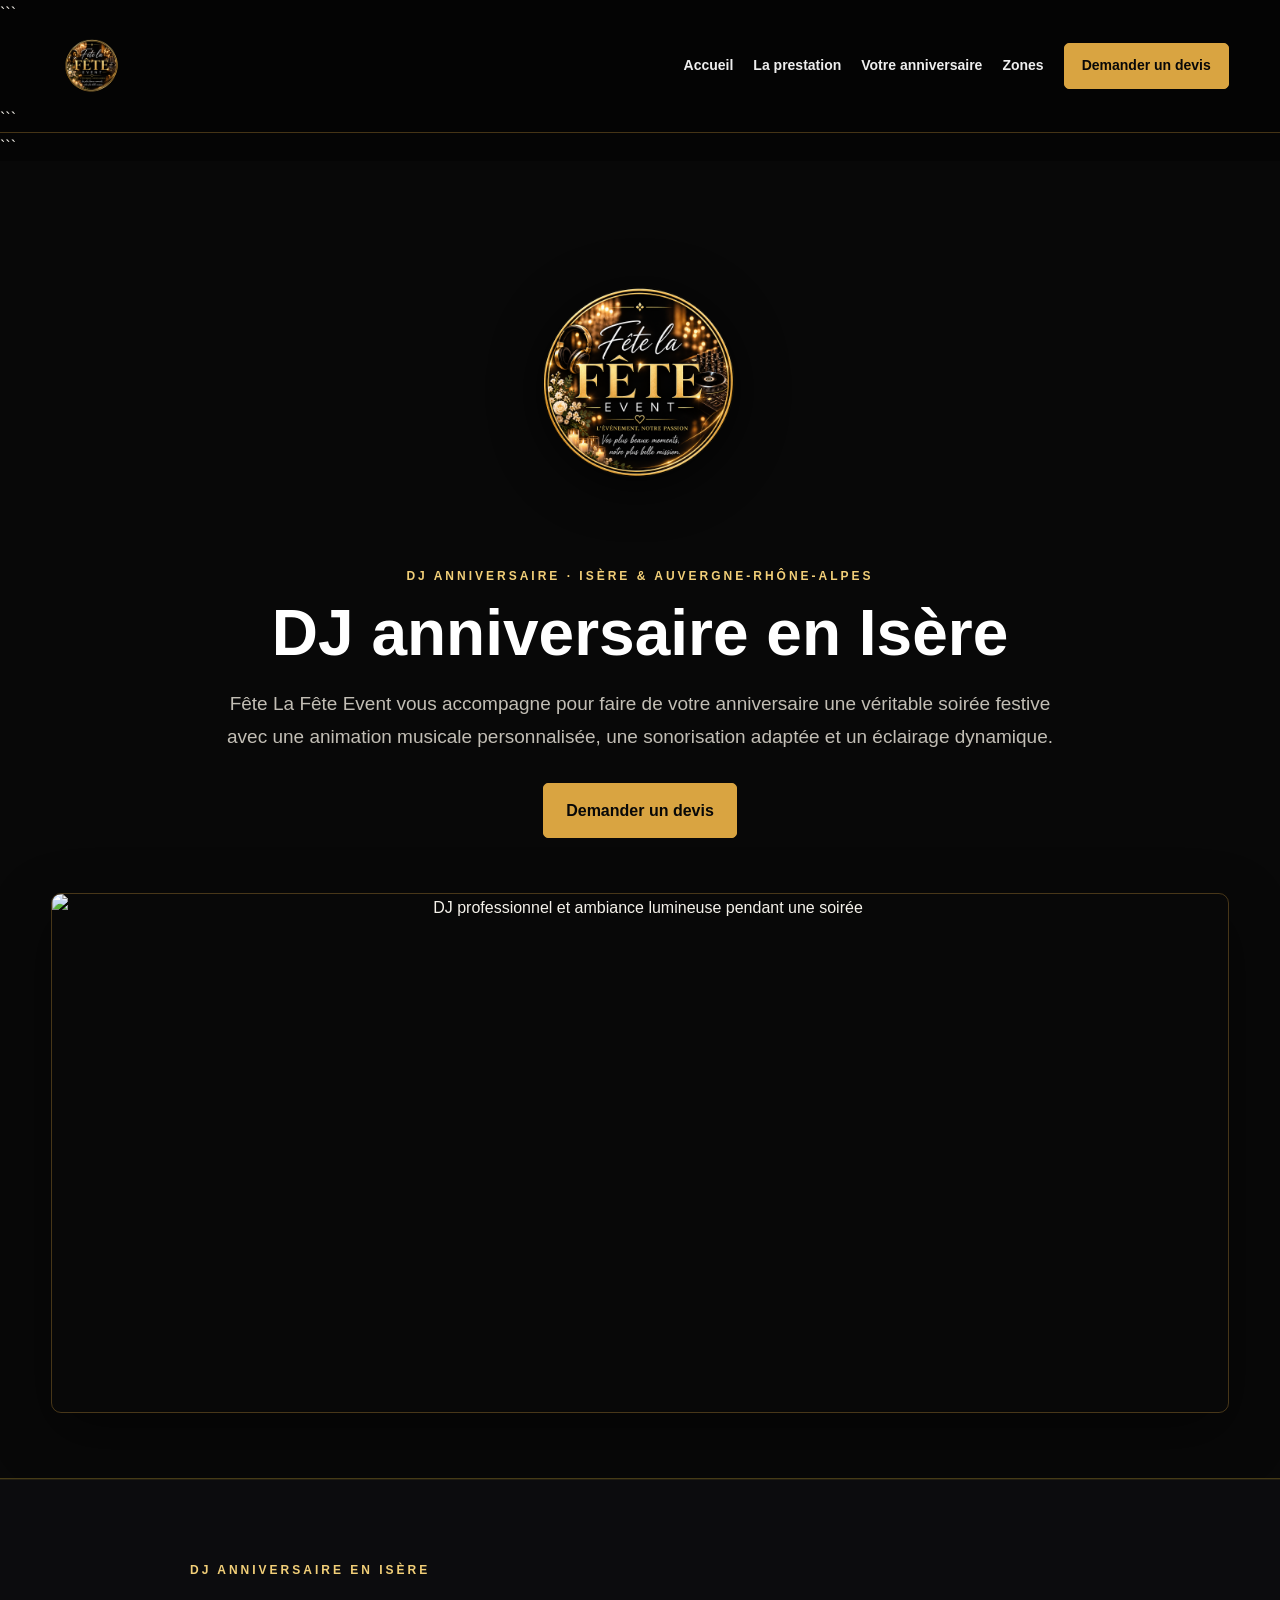
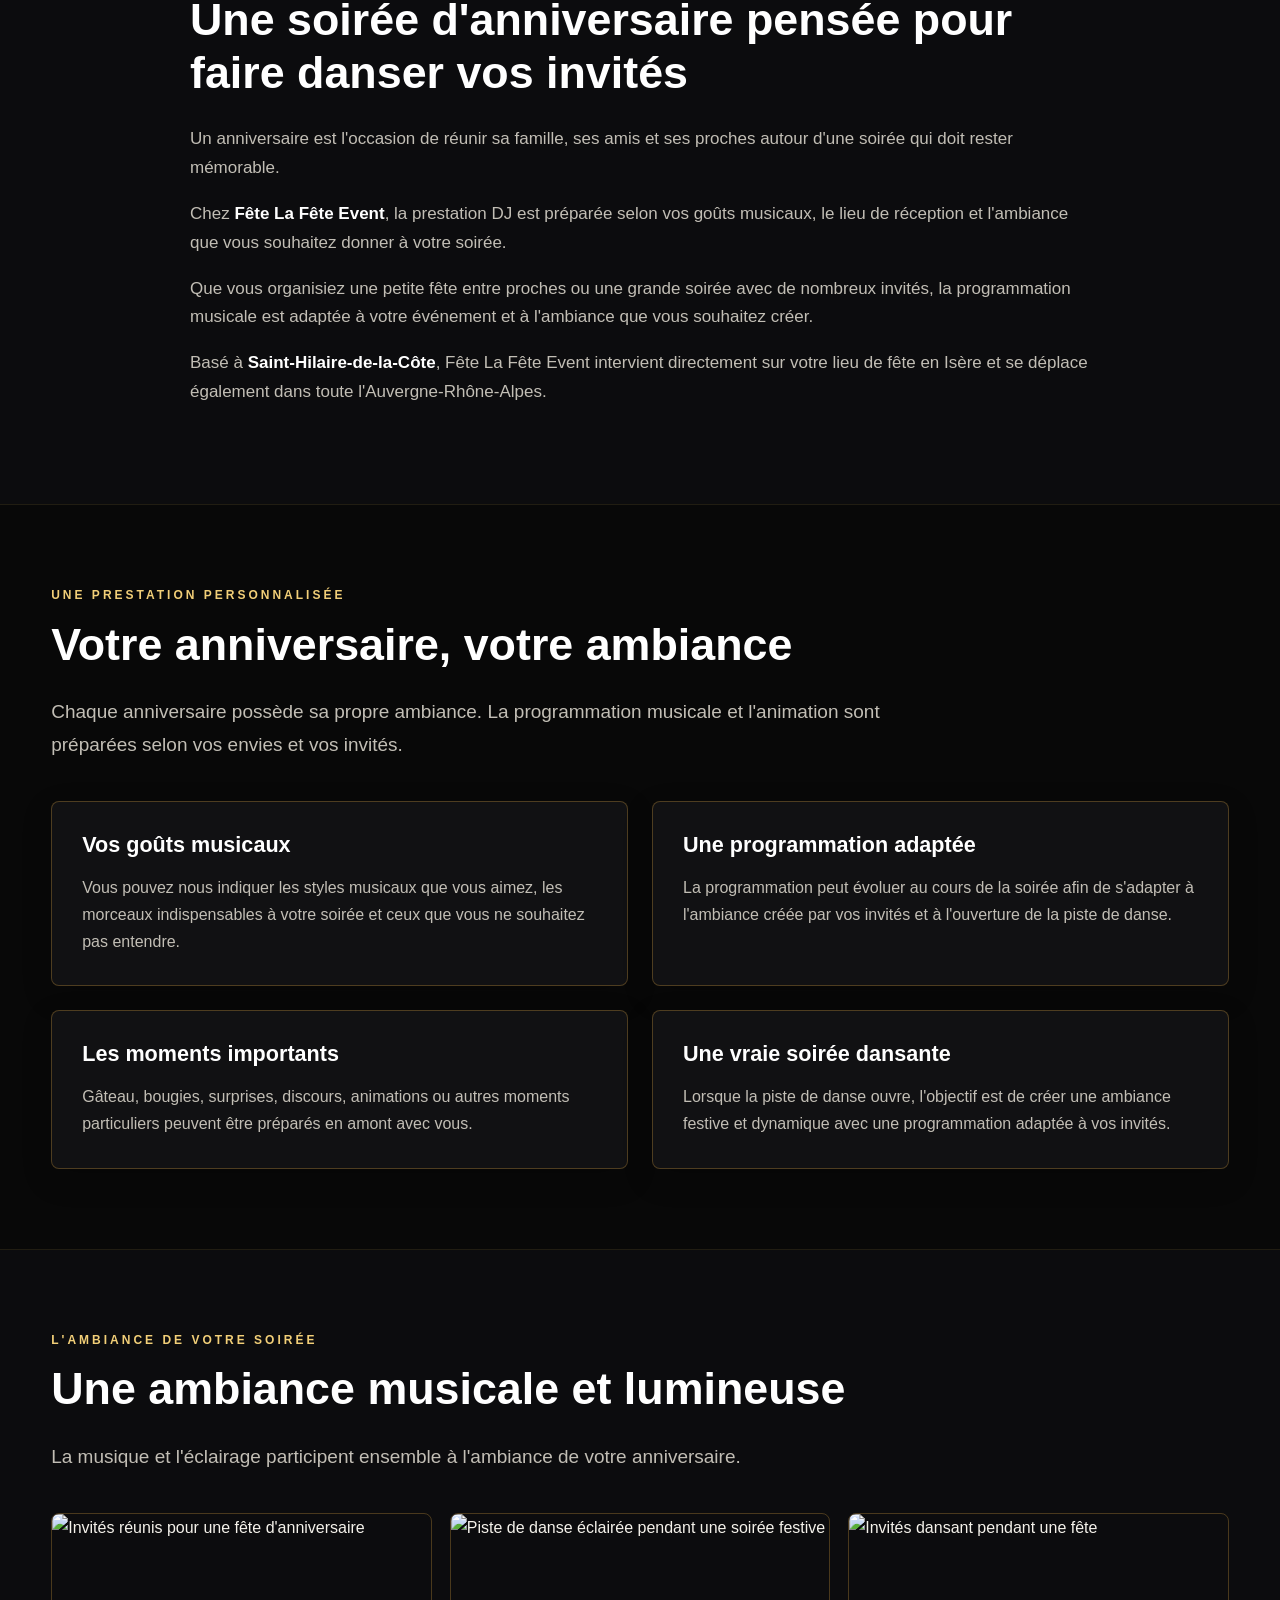
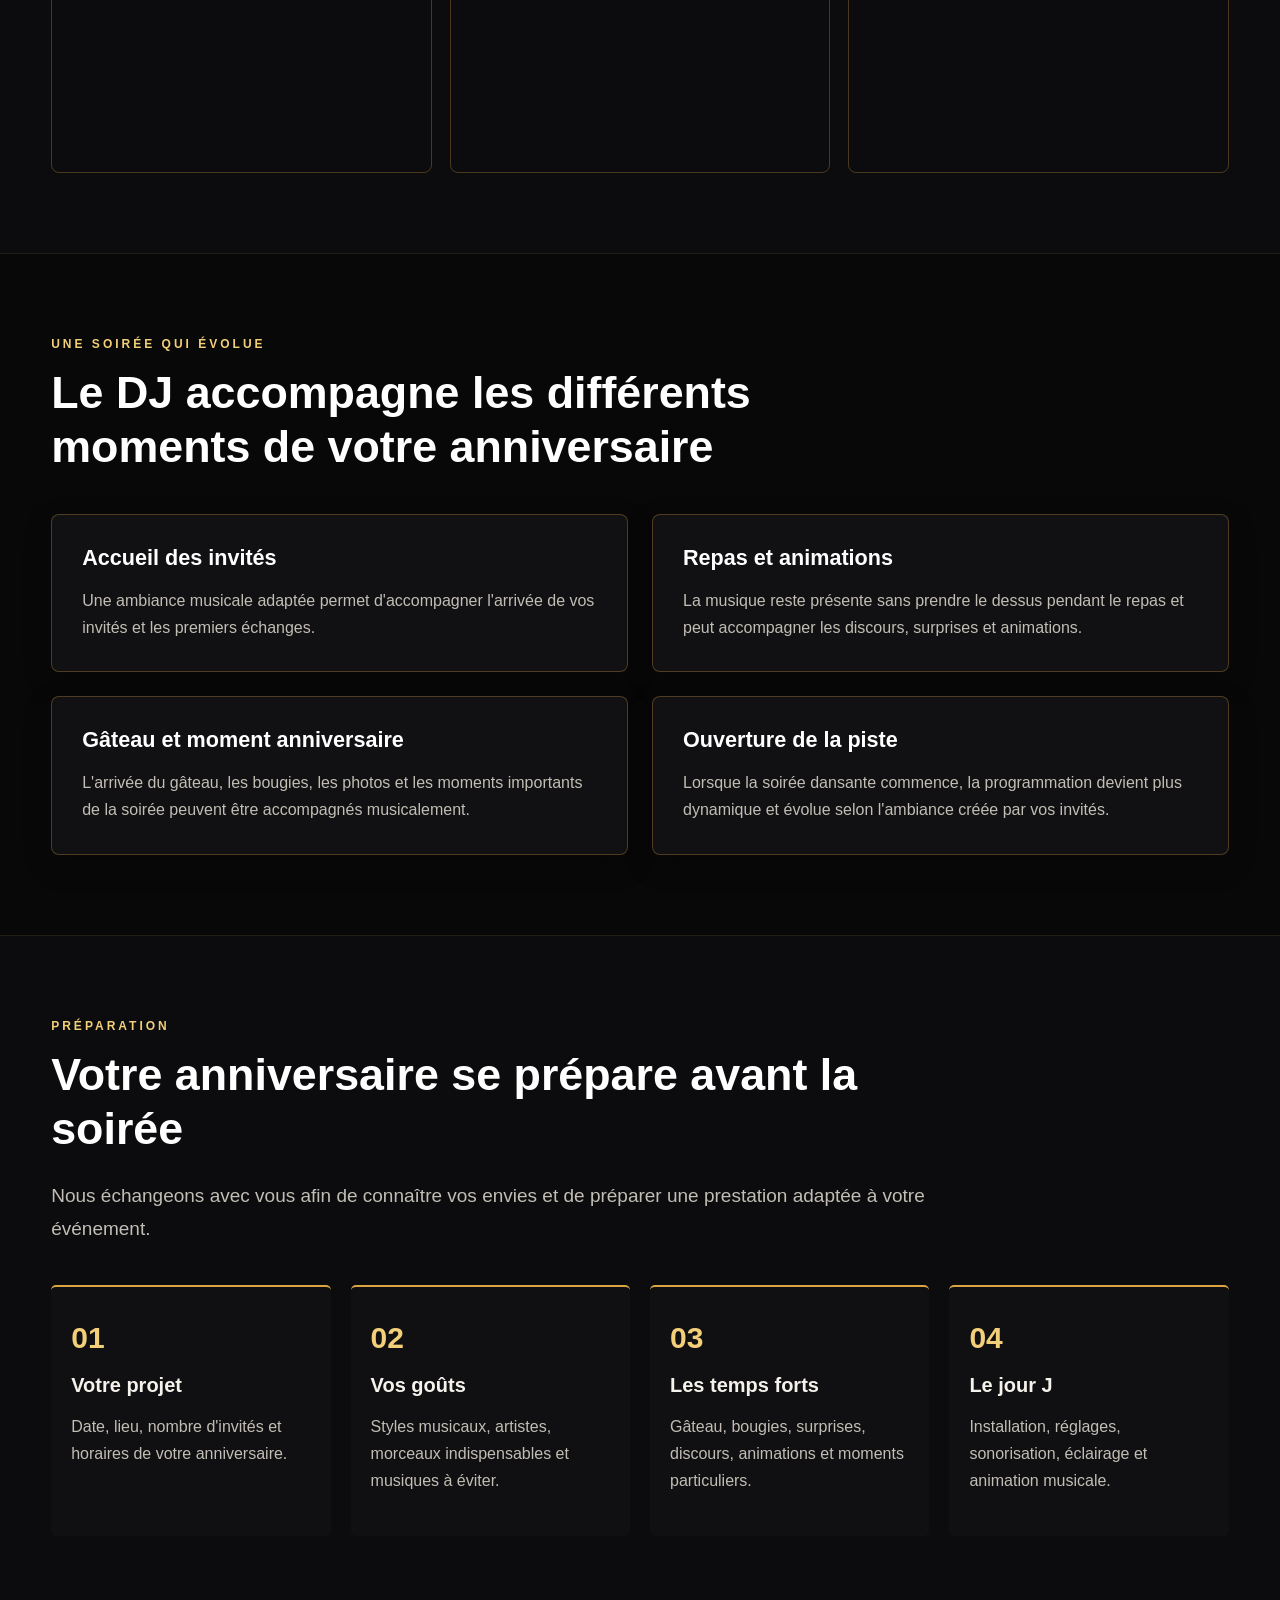
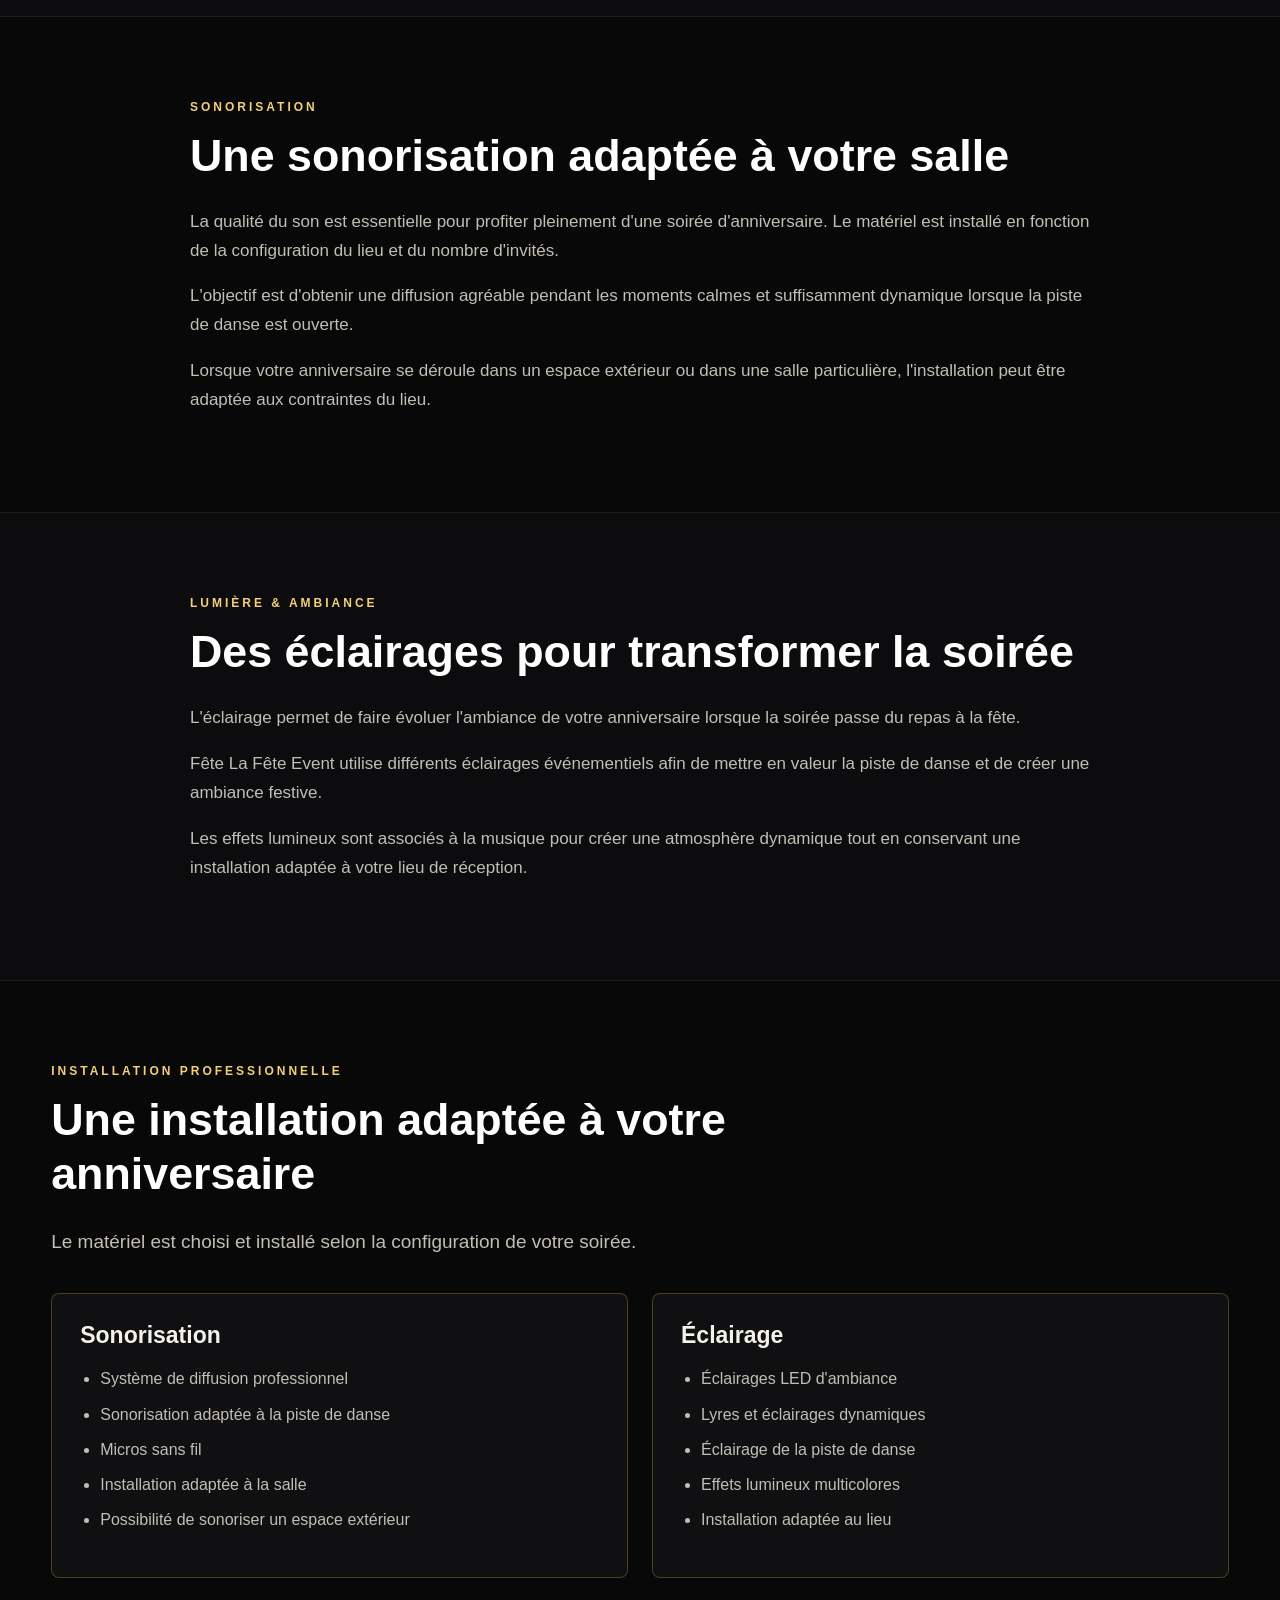
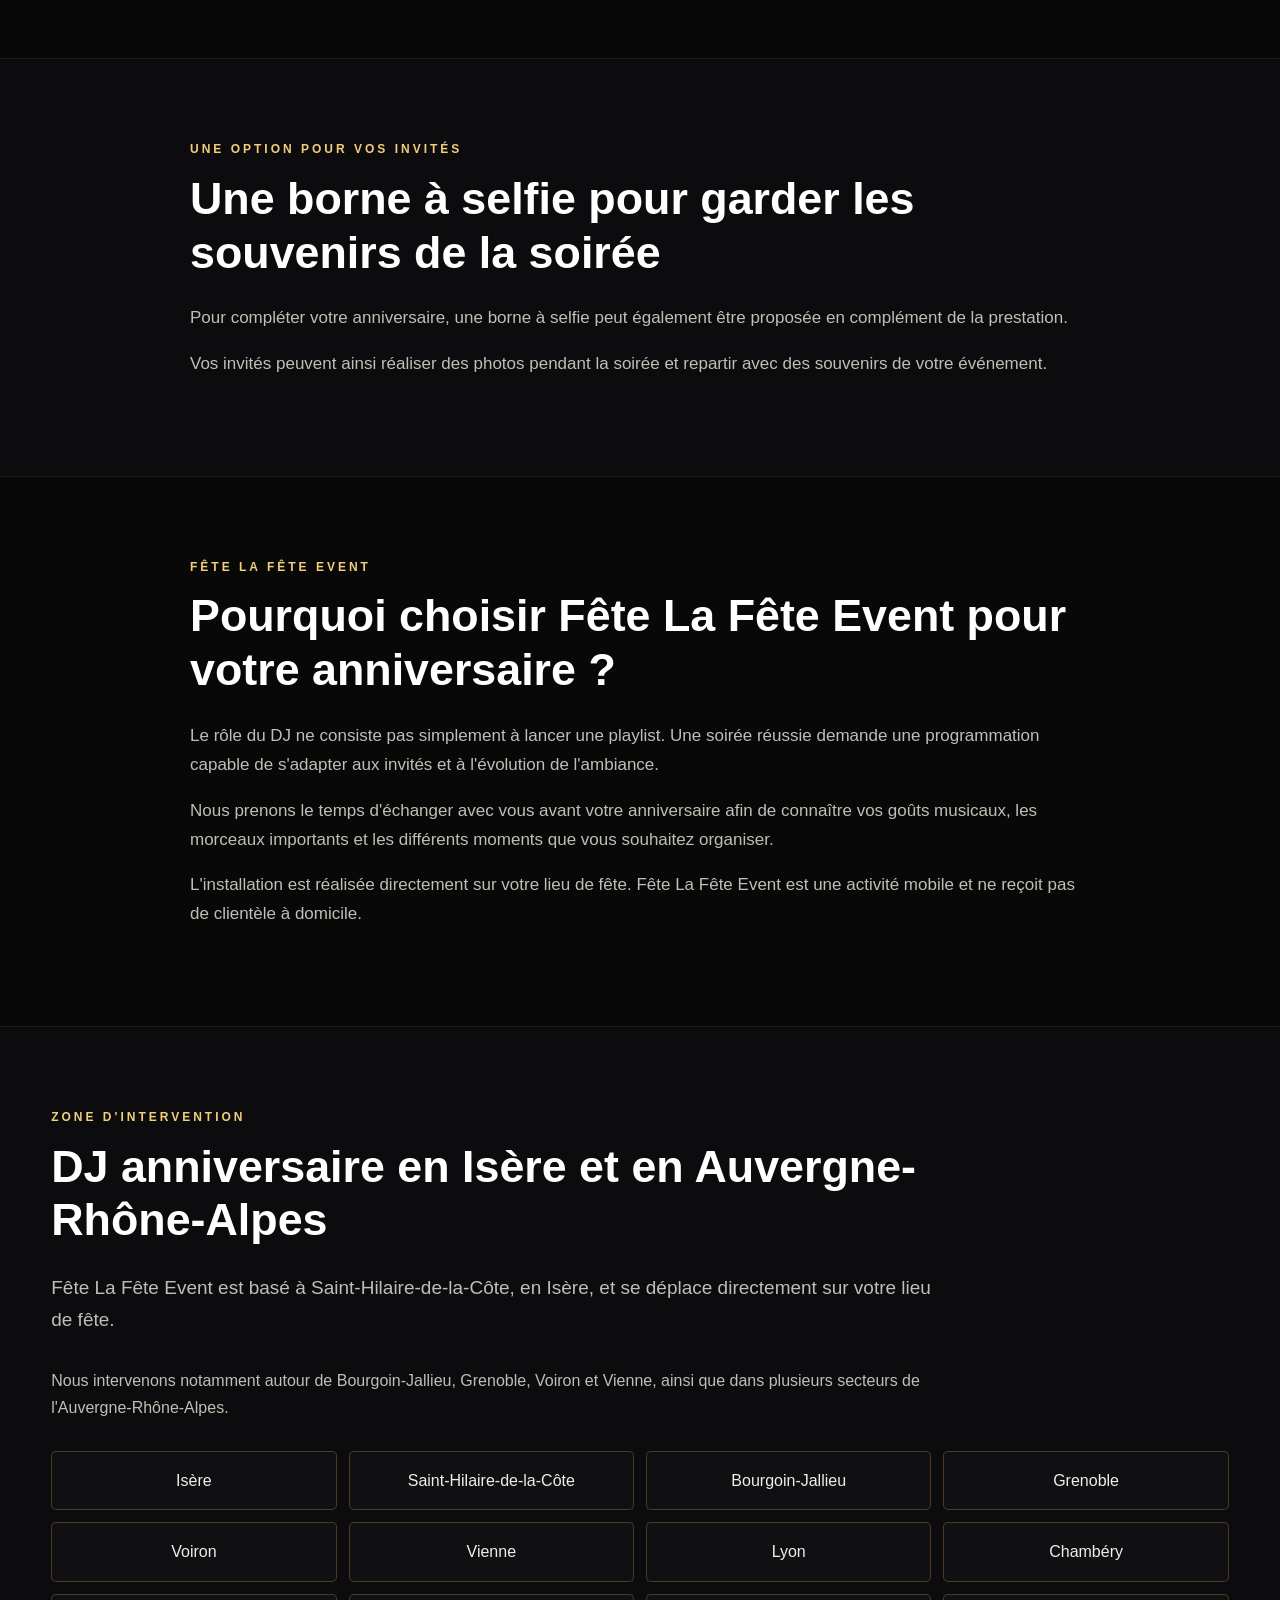
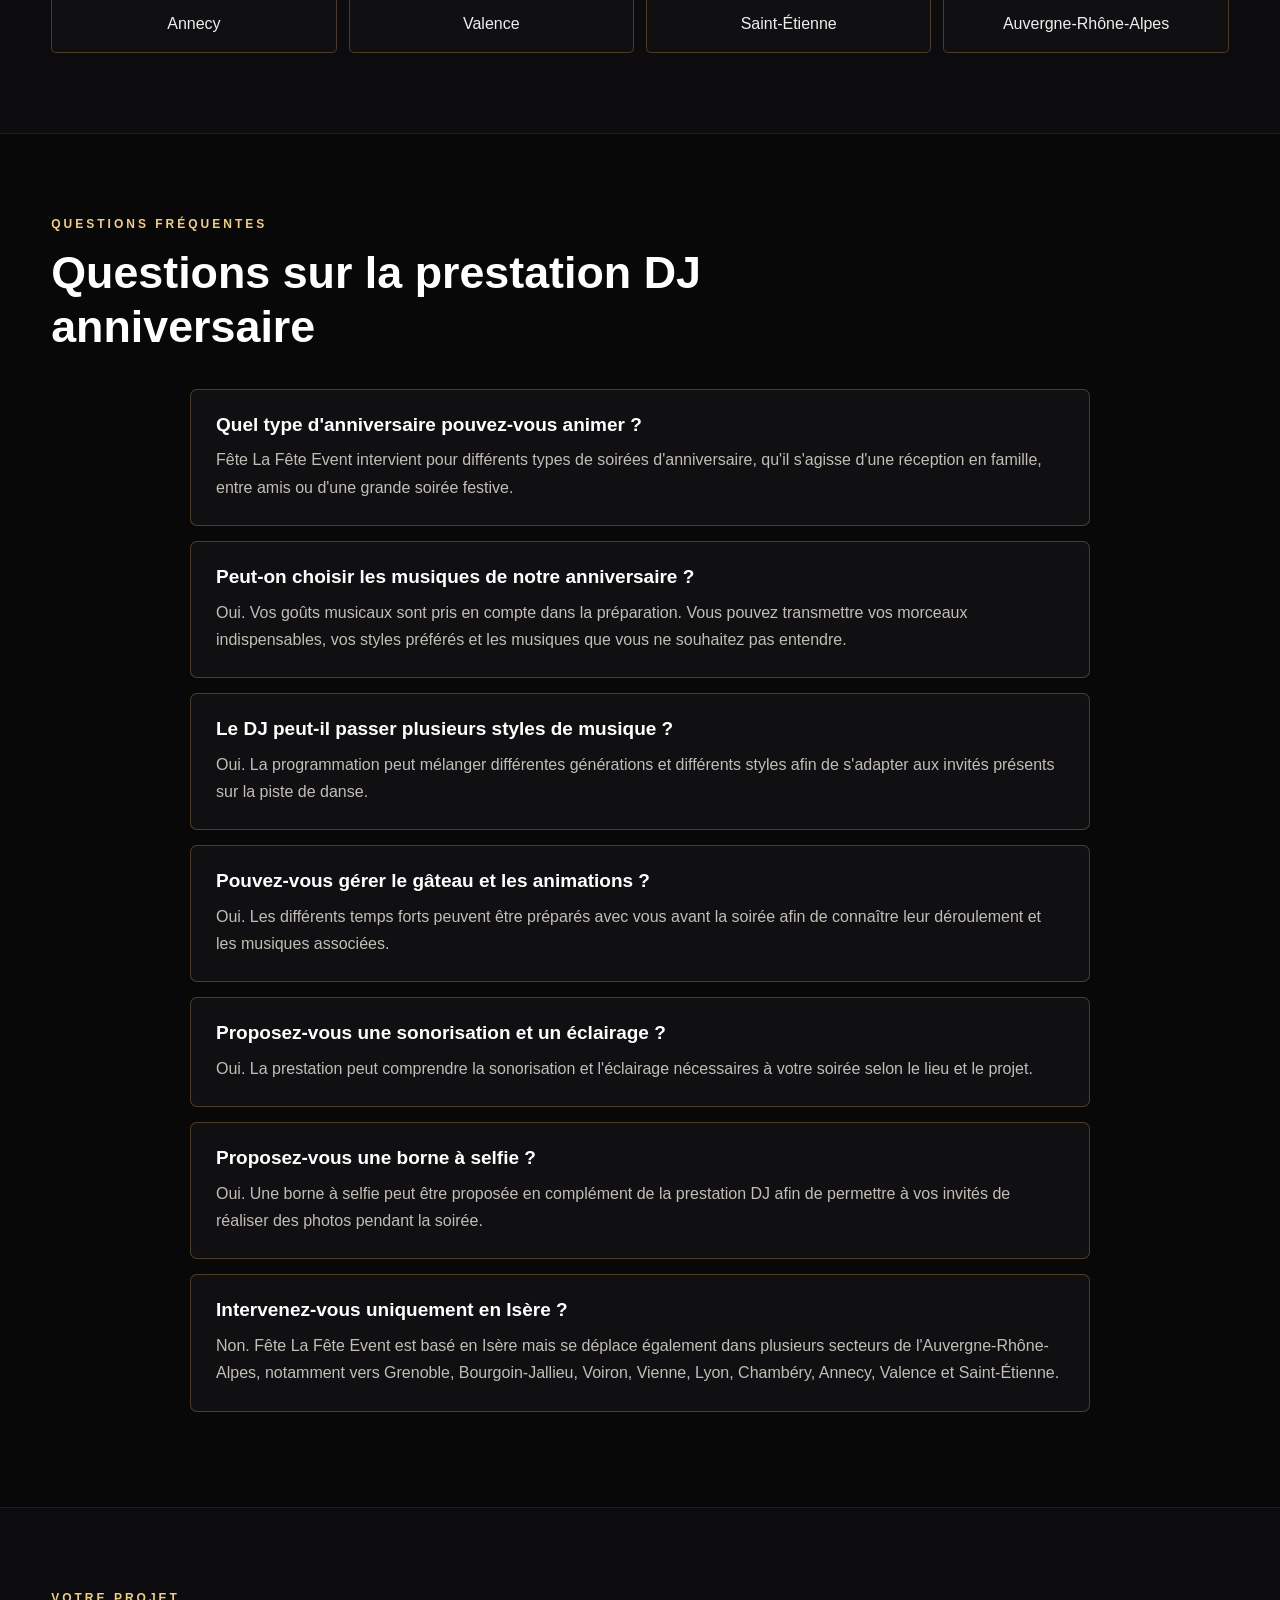
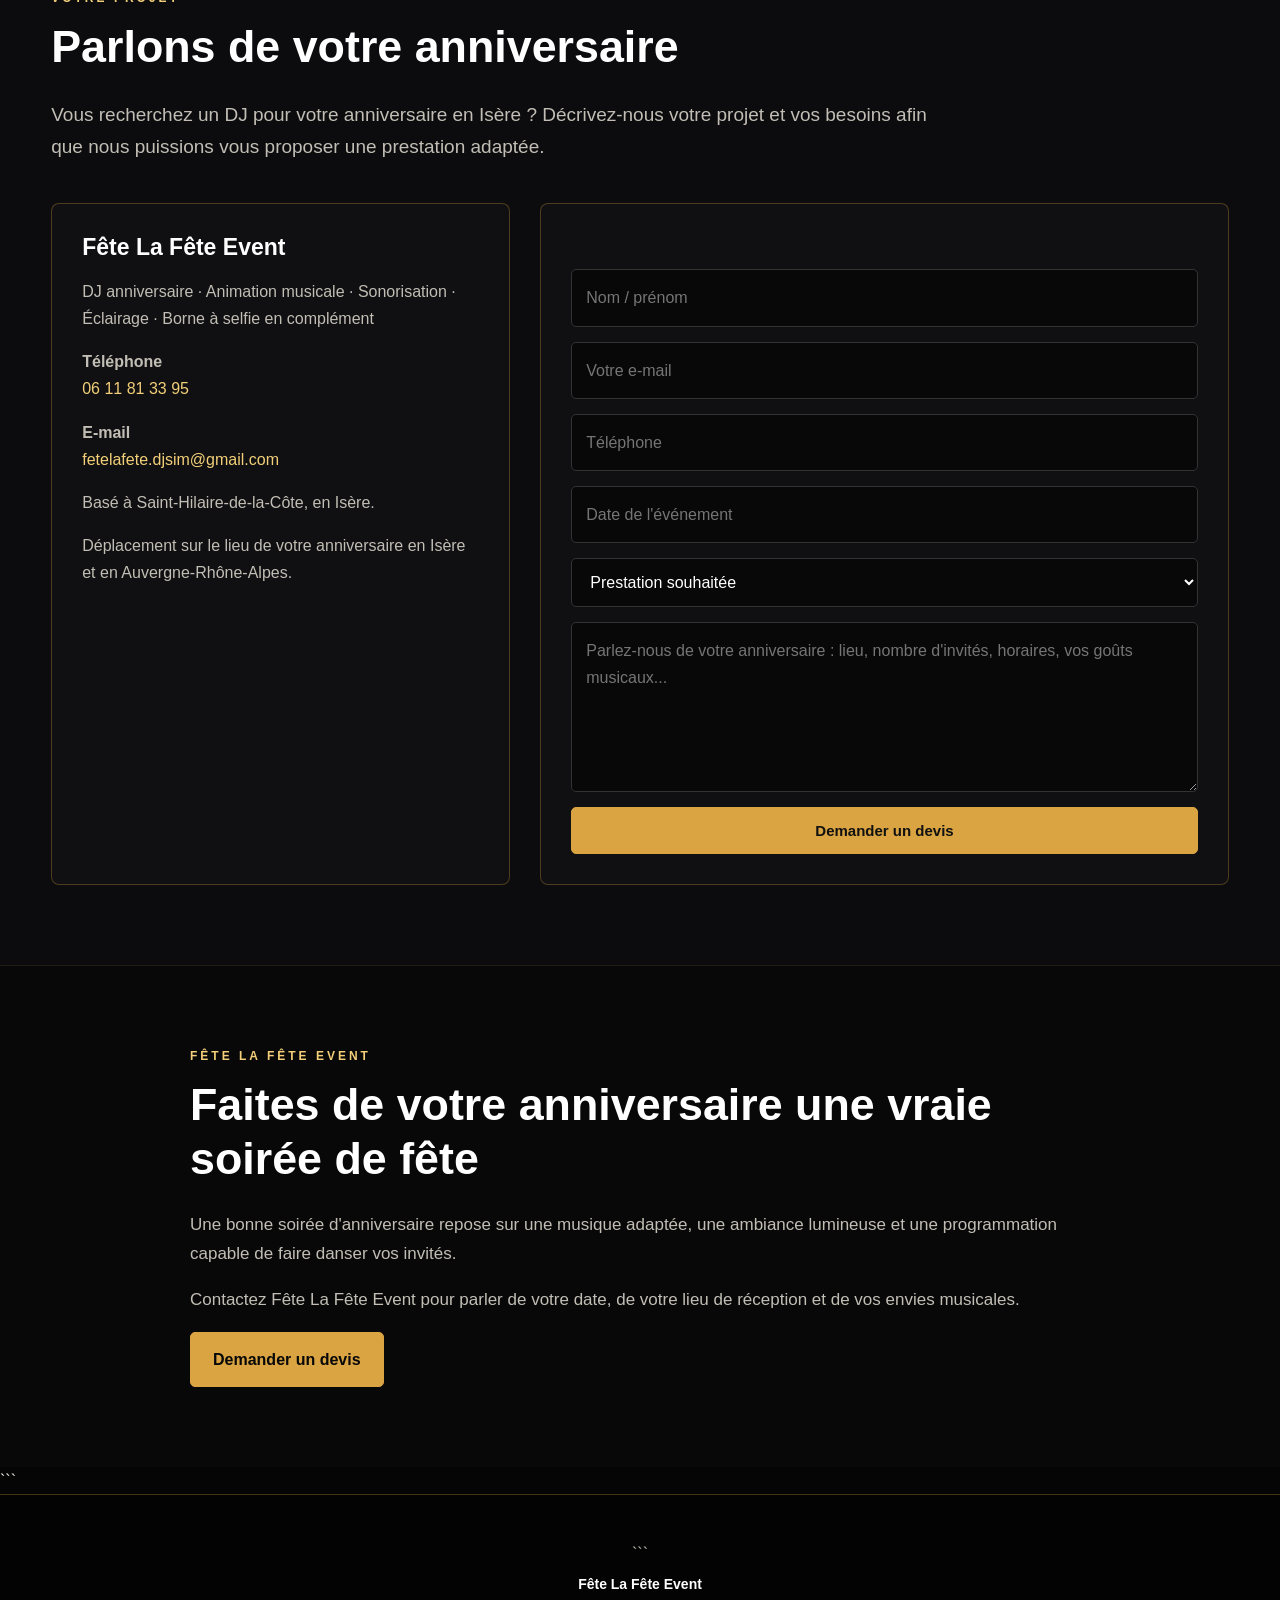
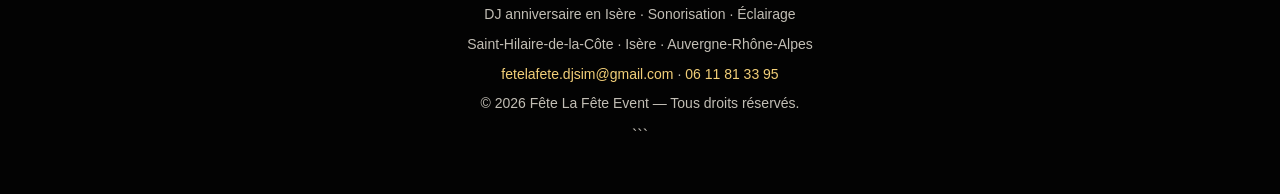
==== dj-anniversaire.html @ dfbb8ac5 "Update print statement from 'Hello' to 'Goodbye'" ====
<!DOCTYPE html>

<html lang="fr">

<head>

  <meta charset="UTF-8">

  <meta name="viewport" content="width=device-width, initial-scale=1.0">

  <title>DJ anniversaire en Isère | Fête La Fête Event</title>

<meta
name="description"
content="DJ anniversaire en Isère : Fête La Fête Event assure l'animation musicale, la sonorisation et l'éclairage de votre soirée d'anniversaire. Intervention en Isère et en Auvergne-Rhône-Alpes."

>

  <meta name="robots" content="index, follow, max-image-preview:large">

  <link
    rel="canonical"
    href="https://fetelafete-event.fr/dj-anniversaire.html"
  >

  <link
    rel="icon"
    type="image/png"
    href="logo-fete-la-fete-event.png"
  >

  <meta property="og:type" content="website">
  <meta property="og:locale" content="fr_FR">
  <meta property="og:site_name" content="Fête La Fête Event">

<meta
property="og:title"
content="DJ anniversaire en Isère | Fête La Fête Event"

>

<meta
property="og:description"
content="DJ anniversaire, sonorisation et éclairage en Isère et Auvergne-Rhône-Alpes."

>

<meta
property="og:url"
content="https://fetelafete-event.fr/dj-anniversaire.html"

>

<meta
property="og:image"
content="https://fetelafete-event.fr/logo-fete-la-fete-event.png"

>

<meta
property="og:image:alt"
content="Fête La Fête Event - DJ anniversaire en Isère"

>

  <meta name="twitter:card" content="summary">

<meta
name="twitter:title"
content="DJ anniversaire en Isère | Fête La Fête Event"

>

<meta
name="twitter:description"
content="DJ anniversaire, sonorisation et éclairage en Isère et Auvergne-Rhône-Alpes."

>

  <link rel="stylesheet" href="styles.css">

  <!-- ================= DONNÉES STRUCTURÉES ================= -->

  <script type="application/ld+json">
  {
    "@context": "https://schema.org",
    "@type": "ProfessionalService",
    "@id": "https://fetelafete-event.fr/dj-anniversaire.html#dj-anniversaire",
    "name": "Fête La Fête Event",
    "url": "https://fetelafete-event.fr/dj-anniversaire.html",
    "logo": "https://fetelafete-event.fr/logo-fete-la-fete-event.png",
    "telephone": "+33611813395",
    "email": "fetelafete.djsim@gmail.com",
    "description": "DJ anniversaire en Isère avec animation musicale, sonorisation et éclairage pour les soirées d'anniversaire et événements privés.",
    "areaServed": [
      {
        "@type": "AdministrativeArea",
        "name": "Isère"
      },
      {
        "@type": "AdministrativeArea",
        "name": "Auvergne-Rhône-Alpes"
      },
      {
        "@type": "City",
        "name": "Saint-Hilaire-de-la-Côte"
      },
      {
        "@type": "City",
        "name": "Bourgoin-Jallieu"
      },
      {
        "@type": "City",
        "name": "Grenoble"
      },
      {
        "@type": "City",
        "name": "Voiron"
      },
      {
        "@type": "City",
        "name": "Vienne"
      },
      {
        "@type": "City",
        "name": "Lyon"
      },
      {
        "@type": "City",
        "name": "Chambéry"
      },
      {
        "@type": "City",
        "name": "Annecy"
      },
      {
        "@type": "City",
        "name": "Valence"
      },
      {
        "@type": "City",
        "name": "Saint-Étienne"
      }
    ],
    "serviceType": [
      "DJ anniversaire",
      "Animation musicale anniversaire",
      "Sonorisation anniversaire",
      "Éclairage anniversaire"
    ]
  }
  </script>

  <style>

    :root {
      --gold: #d9a441;
      --gold-light: #f2cf78;
      --black: #050505;
      --dark: #0c0c0e;
      --dark2: #111113;
      --text: #f5f2eb;
      --muted: #c2beb5;
      --line: rgba(217,164,65,.30);
    }

    * {
      box-sizing: border-box;
    }

    html {
      scroll-behavior: smooth;
    }

    body {
      margin: 0;
      background: var(--black);
      color: var(--text);
      font-family: Arial, Helvetica, sans-serif;
      line-height: 1.7;
    }

    a {
      color: inherit;
      text-decoration: none;
    }

    img {
      max-width: 100%;
      display: block;
    }

    .container {
      width: min(1180px, 92%);
      margin: 0 auto;
    }


    /* ================= HEADER ================= */

    .site-header {
      position: sticky;
      top: 0;
      z-index: 100;
      background: rgba(5,5,5,.96);
      backdrop-filter: blur(10px);
      border-bottom: 1px solid var(--line);
    }

    .header-inner {
      min-height: 78px;
      display: flex;
      align-items: center;
      justify-content: space-between;
      gap: 25px;
    }

    .logo-link {
      display: block;
      flex-shrink: 0;
    }

    .logo {
      width: 82px;
      height: auto;
    }

    nav {
      display: flex;
      align-items: center;
      justify-content: flex-end;
      flex-wrap: wrap;
      gap: 20px;
    }

    nav a {
      font-size: 14px;
      color: #eee;
      transition: color .2s ease;
    }

    nav a:hover {
      color: var(--gold-light);
    }

    nav .cta {
      padding: 10px 17px;
      border: 1px solid var(--gold);
      border-radius: 5px;
      color: var(--gold-light);
    }


    /* ================= GÉNÉRAL ================= */

    .section {
      padding: 80px 0;
    }

    .section-alt {
      background: var(--dark);
    }

    .eyebrow {
      color: var(--gold-light);
      text-transform: uppercase;
      letter-spacing: 3px;
      font-size: 12px;
      font-weight: bold;
      margin-bottom: 12px;
    }

    h1,
    h2,
    h3 {
      line-height: 1.2;
    }

    h1 {
      font-size: clamp(38px, 5vw, 64px);
      margin: 15px 0 25px;
    }

    h2 {
      font-size: clamp(30px, 4vw, 44px);
      margin: 0 0 25px;
    }

    h3 {
      font-size: 23px;
      margin: 0 0 15px;
    }

    p {
      color: var(--muted);
    }

    .lead {
      max-width: 850px;
      font-size: 19px;
      margin: 0 auto 30px;
    }

    .lead strong {
      color: #fff;
    }

    .cta {
      display: inline-block;
      padding: 13px 22px;
      border: 1px solid var(--gold);
      border-radius: 5px;
      color: var(--gold-light);
      font-weight: bold;
      transition: all .2s ease;
    }

    .cta:hover {
      background: var(--gold);
      color: #111;
    }


    /* ================= HERO ================= */

    .hero {
      padding: 75px 0 65px;
      text-align: center;
      background:
        radial-gradient(
          circle at center,
          rgba(217,164,65,.09),
          transparent 55%
        );
    }

    .hero-logo {
      width: 190px;
      max-width: 55%;
      margin: 0 auto 30px;
    }

    .hero h1 {
      max-width: 950px;
      margin-left: auto;
      margin-right: auto;
    }

    .hero-text {
      max-width: 850px;
      margin: 0 auto 30px;
      font-size: 19px;
    }

    .hero-photo {
      margin-top: 55px;
    }

    .hero-photo img {
      width: 100%;
      height: 520px;
      object-fit: cover;
      border-radius: 10px;
      border: 1px solid var(--line);
      box-shadow: 0 20px 60px rgba(0,0,0,.45);
    }


    /* ================= CONTENU ================= */

    .content {
      max-width: 900px;
      margin: 0 auto;
    }

    .content p {
      font-size: 17px;
    }

    .content strong {
      color: #fff;
    }


    /* ================= CARTES ================= */

    .cards {
      display: grid;
      grid-template-columns: repeat(2, 1fr);
      gap: 24px;
      margin-top: 40px;
    }

    .card {
      padding: 30px;
      background: var(--dark2);
      border: 1px solid var(--line);
      border-radius: 8px;
    }

    .card p {
      margin-bottom: 0;
    }

    .card h3 {
      color: #fff;
    }


    /* ================= GALERIE ================= */

    .gallery {
      display: grid;
      grid-template-columns: repeat(3, 1fr);
      gap: 18px;
      margin-top: 40px;
    }

    .gallery img {
      width: 100%;
      height: 260px;
      object-fit: cover;
      border-radius: 8px;
      border: 1px solid var(--line);
    }


    /* ================= ÉTAPES ================= */

    .steps {
      display: grid;
      grid-template-columns: repeat(4, 1fr);
      gap: 20px;
      margin-top: 40px;
    }

    .step {
      padding: 25px 20px;
      background: #101012;
      border-top: 2px solid var(--gold);
      border-radius: 5px;
    }

    .step-number {
      font-size: 30px;
      font-weight: bold;
      color: var(--gold-light);
      margin-bottom: 10px;
    }

    .step h3 {
      font-size: 20px;
    }


    /* ================= MATÉRIEL ================= */

    .equipment {
      display: grid;
      grid-template-columns: repeat(2, 1fr);
      gap: 24px;
      margin-top: 35px;
    }

    .equipment-box {
      padding: 28px;
      background: #101012;
      border: 1px solid var(--line);
      border-radius: 8px;
    }

    .equipment-box ul {
      padding-left: 20px;
      color: var(--muted);
    }

    .equipment-box li {
      margin-bottom: 8px;
    }


    /* ================= ZONES ================= */

    .zones {
      display: grid;
      grid-template-columns: repeat(4, 1fr);
      gap: 12px;
      margin-top: 30px;
    }

    .zone {
      padding: 15px;
      text-align: center;
      background: #101012;
      border: 1px solid var(--line);
      border-radius: 5px;
      color: #eee;
    }


    /* ================= FAQ ================= */

    .faq {
      max-width: 900px;
      margin: 35px auto 0;
    }

    .faq-item {
      margin-bottom: 15px;
      padding: 24px 25px;
      background: #101012;
      border: 1px solid var(--line);
      border-radius: 7px;
    }

    .faq-item h3 {
      color: #fff;
      font-size: 19px;
      margin-bottom: 10px;
    }

    .faq-item p {
      margin: 0;
    }


    /* ================= CONTACT ================= */

    .contact-grid {
      display: grid;
      grid-template-columns: .8fr 1.2fr;
      gap: 30px;
      margin-top: 40px;
    }

    .contact-box,
    .form-box {
      background: #101012;
      border: 1px solid var(--line);
      border-radius: 8px;
      padding: 30px;
    }

    .contact-box h3 {
      color: #fff;
    }

    .contact-link {
      color: var(--gold-light);
    }

    form {
      display: grid;
      gap: 15px;
    }

    input,
    select,
    textarea {
      width: 100%;
      padding: 14px;
      border: 1px solid #333;
      border-radius: 5px;
      background: #080808;
      color: #fff;
      font: inherit;
    }

    textarea {
      min-height: 170px;
      resize: vertical;
    }

    button {
      padding: 14px 22px;
      border: 1px solid var(--gold);
      border-radius: 5px;
      background: var(--gold);
      color: #111;
      font-weight: bold;
      font-size: 15px;
      cursor: pointer;
    }


    /* ================= FOOTER ================= */

    .site-footer {
      padding: 45px 0;
      background: #030303;
      border-top: 1px solid var(--line);
      text-align: center;
    }

    .site-footer p {
      margin: 6px 0;
      font-size: 14px;
    }

    .site-footer strong {
      color: #fff;
    }


    /* ================= MOBILE ================= */

    @media (max-width: 850px) {

      .header-inner {
        flex-direction: column;
        padding: 15px 0;
      }

      nav {
        justify-content: center;
      }

      .cards,
      .equipment,
      .contact-grid {
        grid-template-columns: 1fr;
      }

      .steps {
        grid-template-columns: repeat(2, 1fr);
      }

      .zones {
        grid-template-columns: repeat(2, 1fr);
      }

      .gallery {
        grid-template-columns: 1fr;
      }

      .gallery img {
        height: 300px;
      }

    }


    @media (max-width: 560px) {

      .section {
        padding: 60px 0;
      }

      .hero {
        padding: 50px 0;
      }

      .hero-logo {
        width: 155px;
      }

      .hero-photo img {
        height: 320px;
      }

      .steps {
        grid-template-columns: 1fr;
      }

      .zones {
        grid-template-columns: 1fr 1fr;
      }

      .card,
      .equipment-box,
      .contact-box,
      .form-box {
        padding: 23px;
      }

    }

  </style>

</head>

<body>

  <!-- ================= HEADER ================= -->

  <header class="site-header">

```
<div class="container header-inner">

  <a
    href="/"
    class="logo-link"
    aria-label="Fête La Fête Event - Accueil"
  >

    <img
      src="logo-fete-la-fete-event.png"
      alt="Fête La Fête Event"
      class="logo"
    >

  </a>


  <nav>

    <a href="/">
      Accueil
    </a>

    <a href="#prestation">
      La prestation
    </a>

    <a href="#anniversaire">
      Votre anniversaire
    </a>

    <a href="#zones">
      Zones
    </a>

    <a href="#devis" class="cta">
      Demander un devis
    </a>

  </nav>

</div>
```

  </header>

  <main>

```
<!-- ================= HERO ================= -->

<section class="hero">

  <div class="container">

    <img
      class="hero-logo"
      src="logo-fete-la-fete-event.png"
      alt="Fête La Fête Event - DJ anniversaire en Isère"
      width="190"
      height="190"
      loading="eager"
    >

    <div class="eyebrow">
      DJ anniversaire · Isère & Auvergne-Rhône-Alpes
    </div>

    <h1>
      DJ anniversaire en Isère
    </h1>

    <p class="hero-text">
      Fête La Fête Event vous accompagne pour faire de votre
      anniversaire une véritable soirée festive avec une
      animation musicale personnalisée, une sonorisation adaptée
      et un éclairage dynamique.
    </p>

    <a href="#devis" class="cta">
      Demander un devis
    </a>


    <div class="hero-photo">

      <img
        src="https://images.pexels.com/photos/29416469/pexels-photo-29416469.jpeg?auto=compress&cs=tinysrgb&w=1800"
        alt="DJ professionnel et ambiance lumineuse pendant une soirée"
        loading="eager"
      >

    </div>

  </div>

</section>


<!-- ================= INTRODUCTION ================= -->

<section
  class="section section-alt"
  id="prestation"
>

  <div class="container content">

    <div class="eyebrow">
      DJ anniversaire en Isère
    </div>

    <h2>
      Une soirée d'anniversaire pensée pour faire danser vos invités
    </h2>

    <p>
      Un anniversaire est l'occasion de réunir sa famille,
      ses amis et ses proches autour d'une soirée qui doit
      rester mémorable.
    </p>

    <p>
      Chez <strong>Fête La Fête Event</strong>, la prestation DJ
      est préparée selon vos goûts musicaux, le lieu de
      réception et l'ambiance que vous souhaitez donner à
      votre soirée.
    </p>

    <p>
      Que vous organisiez une petite fête entre proches ou
      une grande soirée avec de nombreux invités, la
      programmation musicale est adaptée à votre événement
      et à l'ambiance que vous souhaitez créer.
    </p>

    <p>
      Basé à <strong>Saint-Hilaire-de-la-Côte</strong>, Fête La
      Fête Event intervient directement sur votre lieu de fête
      en Isère et se déplace également dans toute
      l'Auvergne-Rhône-Alpes.
    </p>

  </div>

</section>


<!-- ================= VOTRE ANNIVERSAIRE ================= -->

<section
  class="section"
  id="anniversaire"
>

  <div class="container">

    <div class="eyebrow">
      Une prestation personnalisée
    </div>

    <h2>
      Votre anniversaire, votre ambiance
    </h2>

    <p class="lead" style="margin-left:0;">
      Chaque anniversaire possède sa propre ambiance.
      La programmation musicale et l'animation sont
      préparées selon vos envies et vos invités.
    </p>


    <div class="cards">

      <article class="card">

        <h3>
          Vos goûts musicaux
        </h3>

        <p>
          Vous pouvez nous indiquer les styles musicaux que
          vous aimez, les morceaux indispensables à votre
          soirée et ceux que vous ne souhaitez pas entendre.
        </p>

      </article>


      <article class="card">

        <h3>
          Une programmation adaptée
        </h3>

        <p>
          La programmation peut évoluer au cours de la soirée
          afin de s'adapter à l'ambiance créée par vos invités
          et à l'ouverture de la piste de danse.
        </p>

      </article>


      <article class="card">

        <h3>
          Les moments importants
        </h3>

        <p>
          Gâteau, bougies, surprises, discours, animations ou
          autres moments particuliers peuvent être préparés
          en amont avec vous.
        </p>

      </article>


      <article class="card">

        <h3>
          Une vraie soirée dansante
        </h3>

        <p>
          Lorsque la piste de danse ouvre, l'objectif est de
          créer une ambiance festive et dynamique avec une
          programmation adaptée à vos invités.
        </p>

      </article>

    </div>

  </div>

</section>


<!-- ================= GALERIE ================= -->

<section class="section section-alt">

  <div class="container">

    <div class="eyebrow">
      L'ambiance de votre soirée
    </div>

    <h2>
      Une ambiance musicale et lumineuse
    </h2>

    <p class="lead" style="margin-left:0;">
      La musique et l'éclairage participent ensemble à
      l'ambiance de votre anniversaire.
    </p>


    <div class="gallery">

      <img
        src="https://images.pexels.com/photos/7180887/pexels-photo-7180887.jpeg?auto=compress&cs=tinysrgb&w=1200"
        alt="Invités réunis pour une fête d'anniversaire"
        loading="lazy"
      >

      <img
        src="https://images.pexels.com/photos/29486087/pexels-photo-29486087.jpeg?auto=compress&cs=tinysrgb&w=1200"
        alt="Piste de danse éclairée pendant une soirée festive"
        loading="lazy"
      >

      <img
        src="https://images.pexels.com/photos/27689421/pexels-photo-27689421.jpeg?auto=compress&cs=tinysrgb&w=1200"
        alt="Invités dansant pendant une fête"
        loading="lazy"
      >

    </div>

  </div>

</section>


<!-- ================= MOMENTS ================= -->

<section class="section">

  <div class="container">

    <div class="eyebrow">
      Une soirée qui évolue
    </div>

    <h2>
      Le DJ accompagne les différents moments de votre anniversaire
    </h2>


    <div class="cards">

      <article class="card">

        <h3>
          Accueil des invités
        </h3>

        <p>
          Une ambiance musicale adaptée permet d'accompagner
          l'arrivée de vos invités et les premiers échanges.
        </p>

      </article>


      <article class="card">

        <h3>
          Repas et animations
        </h3>

        <p>
          La musique reste présente sans prendre le dessus
          pendant le repas et peut accompagner les discours,
          surprises et animations.
        </p>

      </article>


      <article class="card">

        <h3>
          Gâteau et moment anniversaire
        </h3>

        <p>
          L'arrivée du gâteau, les bougies, les photos et les
          moments importants de la soirée peuvent être
          accompagnés musicalement.
        </p>

      </article>


      <article class="card">

        <h3>
          Ouverture de la piste
        </h3>

        <p>
          Lorsque la soirée dansante commence, la programmation
          devient plus dynamique et évolue selon l'ambiance
          créée par vos invités.
        </p>

      </article>

    </div>

  </div>

</section>


<!-- ================= PRÉPARATION ================= -->

<section class="section section-alt">

  <div class="container">

    <div class="eyebrow">
      Préparation
    </div>

    <h2>
      Votre anniversaire se prépare avant la soirée
    </h2>

    <p class="lead" style="margin-left:0;">
      Nous échangeons avec vous afin de connaître vos envies
      et de préparer une prestation adaptée à votre événement.
    </p>


    <div class="steps">

      <article class="step">

        <div class="step-number">
          01
        </div>

        <h3>
          Votre projet
        </h3>

        <p>
          Date, lieu, nombre d'invités et horaires de votre
          anniversaire.
        </p>

      </article>


      <article class="step">

        <div class="step-number">
          02
        </div>

        <h3>
          Vos goûts
        </h3>

        <p>
          Styles musicaux, artistes, morceaux indispensables
          et musiques à éviter.
        </p>

      </article>


      <article class="step">

        <div class="step-number">
          03
        </div>

        <h3>
          Les temps forts
        </h3>

        <p>
          Gâteau, bougies, surprises, discours, animations
          et moments particuliers.
        </p>

      </article>


      <article class="step">

        <div class="step-number">
          04
        </div>

        <h3>
          Le jour J
        </h3>

        <p>
          Installation, réglages, sonorisation, éclairage
          et animation musicale.
        </p>

      </article>

    </div>

  </div>

</section>


<!-- ================= SONORISATION ================= -->

<section class="section">

  <div class="container content">

    <div class="eyebrow">
      Sonorisation
    </div>

    <h2>
      Une sonorisation adaptée à votre salle
    </h2>

    <p>
      La qualité du son est essentielle pour profiter
      pleinement d'une soirée d'anniversaire. Le matériel est
      installé en fonction de la configuration du lieu et du
      nombre d'invités.
    </p>

    <p>
      L'objectif est d'obtenir une diffusion agréable pendant
      les moments calmes et suffisamment dynamique lorsque la
      piste de danse est ouverte.
    </p>

    <p>
      Lorsque votre anniversaire se déroule dans un espace
      extérieur ou dans une salle particulière, l'installation
      peut être adaptée aux contraintes du lieu.
    </p>

  </div>

</section>


<!-- ================= ÉCLAIRAGE ================= -->

<section class="section section-alt">

  <div class="container content">

    <div class="eyebrow">
      Lumière & ambiance
    </div>

    <h2>
      Des éclairages pour transformer la soirée
    </h2>

    <p>
      L'éclairage permet de faire évoluer l'ambiance de votre
      anniversaire lorsque la soirée passe du repas à la fête.
    </p>

    <p>
      Fête La Fête Event utilise différents éclairages
      événementiels afin de mettre en valeur la piste de danse
      et de créer une ambiance festive.
    </p>

    <p>
      Les effets lumineux sont associés à la musique pour
      créer une atmosphère dynamique tout en conservant une
      installation adaptée à votre lieu de réception.
    </p>

  </div>

</section>


<!-- ================= MATÉRIEL ================= -->

<section class="section">

  <div class="container">

    <div class="eyebrow">
      Installation professionnelle
    </div>

    <h2>
      Une installation adaptée à votre anniversaire
    </h2>

    <p class="lead" style="margin-left:0;">
      Le matériel est choisi et installé selon la configuration
      de votre soirée.
    </p>


    <div class="equipment">

      <div class="equipment-box">

        <h3>
          Sonorisation
        </h3>

        <ul>

          <li>
            Système de diffusion professionnel
          </li>

          <li>
            Sonorisation adaptée à la piste de danse
          </li>

          <li>
            Micros sans fil
          </li>

          <li>
            Installation adaptée à la salle
          </li>

          <li>
            Possibilité de sonoriser un espace extérieur
          </li>

        </ul>

      </div>


      <div class="equipment-box">

        <h3>
          Éclairage
        </h3>

        <ul>

          <li>
            Éclairages LED d'ambiance
          </li>

          <li>
            Lyres et éclairages dynamiques
          </li>

          <li>
            Éclairage de la piste de danse
          </li>

          <li>
            Effets lumineux multicolores
          </li>

          <li>
            Installation adaptée au lieu
          </li>

        </ul>

      </div>

    </div>

  </div>

</section>


<!-- ================= BORNE À SELFIE ================= -->

<section class="section section-alt">

  <div class="container content">

    <div class="eyebrow">
      Une option pour vos invités
    </div>

    <h2>
      Une borne à selfie pour garder les souvenirs de la soirée
    </h2>

    <p>
      Pour compléter votre anniversaire, une borne à selfie
      peut également être proposée en complément de la
      prestation.
    </p>

    <p>
      Vos invités peuvent ainsi réaliser des photos pendant
      la soirée et repartir avec des souvenirs de votre
      événement.
    </p>

  </div>

</section>


<!-- ================= POURQUOI FÊTE LA FÊTE ================= -->

<section class="section">

  <div class="container content">

    <div class="eyebrow">
      Fête La Fête Event
    </div>

    <h2>
      Pourquoi choisir Fête La Fête Event pour votre anniversaire ?
    </h2>

    <p>
      Le rôle du DJ ne consiste pas simplement à lancer une
      playlist. Une soirée réussie demande une programmation
      capable de s'adapter aux invités et à l'évolution de
      l'ambiance.
    </p>

    <p>
      Nous prenons le temps d'échanger avec vous avant votre
      anniversaire afin de connaître vos goûts musicaux, les
      morceaux importants et les différents moments que vous
      souhaitez organiser.
    </p>

    <p>
      L'installation est réalisée directement sur votre lieu
      de fête. Fête La Fête Event est une activité mobile et
      ne reçoit pas de clientèle à domicile.
    </p>

  </div>

</section>


<!-- ================= ZONES ================= -->

<section
  class="section section-alt"
  id="zones"
>

  <div class="container">

    <div class="eyebrow">
      Zone d'intervention
    </div>

    <h2>
      DJ anniversaire en Isère et en Auvergne-Rhône-Alpes
    </h2>

    <p class="lead" style="margin-left:0;">
      Fête La Fête Event est basé à Saint-Hilaire-de-la-Côte,
      en Isère, et se déplace directement sur votre lieu de fête.
    </p>

    <p>
      Nous intervenons notamment autour de Bourgoin-Jallieu,
      Grenoble, Voiron et Vienne, ainsi que dans plusieurs
      secteurs de l'Auvergne-Rhône-Alpes.
    </p>


    <div class="zones">

      <div class="zone">
        Isère
      </div>

      <div class="zone">
        Saint-Hilaire-de-la-Côte
      </div>

      <div class="zone">
        Bourgoin-Jallieu
      </div>

      <div class="zone">
        Grenoble
      </div>

      <div class="zone">
        Voiron
      </div>

      <div class="zone">
        Vienne
      </div>

      <div class="zone">
        Lyon
      </div>

      <div class="zone">
        Chambéry
      </div>

      <div class="zone">
        Annecy
      </div>

      <div class="zone">
        Valence
      </div>

      <div class="zone">
        Saint-Étienne
      </div>

      <div class="zone">
        Auvergne-Rhône-Alpes
      </div>

    </div>

  </div>

</section>


<!-- ================= FAQ ================= -->

<section class="section">

  <div class="container">

    <div class="eyebrow">
      Questions fréquentes
    </div>

    <h2>
      Questions sur la prestation DJ anniversaire
    </h2>


    <div class="faq">


      <article class="faq-item">

        <h3>
          Quel type d'anniversaire pouvez-vous animer ?
        </h3>

        <p>
          Fête La Fête Event intervient pour différents types
          de soirées d'anniversaire, qu'il s'agisse d'une
          réception en famille, entre amis ou d'une grande
          soirée festive.
        </p>

      </article>


      <article class="faq-item">

        <h3>
          Peut-on choisir les musiques de notre anniversaire ?
        </h3>

        <p>
          Oui. Vos goûts musicaux sont pris en compte dans la
          préparation. Vous pouvez transmettre vos morceaux
          indispensables, vos styles préférés et les musiques
          que vous ne souhaitez pas entendre.
        </p>

      </article>


      <article class="faq-item">

        <h3>
          Le DJ peut-il passer plusieurs styles de musique ?
        </h3>

        <p>
          Oui. La programmation peut mélanger différentes
          générations et différents styles afin de s'adapter
          aux invités présents sur la piste de danse.
        </p>

      </article>


      <article class="faq-item">

        <h3>
          Pouvez-vous gérer le gâteau et les animations ?
        </h3>

        <p>
          Oui. Les différents temps forts peuvent être préparés
          avec vous avant la soirée afin de connaître leur
          déroulement et les musiques associées.
        </p>

      </article>


      <article class="faq-item">

        <h3>
          Proposez-vous une sonorisation et un éclairage ?
        </h3>

        <p>
          Oui. La prestation peut comprendre la sonorisation
          et l'éclairage nécessaires à votre soirée selon le
          lieu et le projet.
        </p>

      </article>


      <article class="faq-item">

        <h3>
          Proposez-vous une borne à selfie ?
        </h3>

        <p>
          Oui. Une borne à selfie peut être proposée en
          complément de la prestation DJ afin de permettre
          à vos invités de réaliser des photos pendant la soirée.
        </p>

      </article>


      <article class="faq-item">

        <h3>
          Intervenez-vous uniquement en Isère ?
        </h3>

        <p>
          Non. Fête La Fête Event est basé en Isère mais se
          déplace également dans plusieurs secteurs de
          l'Auvergne-Rhône-Alpes, notamment vers Grenoble,
          Bourgoin-Jallieu, Voiron, Vienne, Lyon, Chambéry,
          Annecy, Valence et Saint-Étienne.
        </p>

      </article>

    </div>

  </div>

</section>


<!-- ================= DEVIS ================= -->

<section
  class="section section-alt"
  id="devis"
>

  <div class="container">

    <div class="eyebrow">
      Votre projet
    </div>

    <h2>
      Parlons de votre anniversaire
    </h2>

    <p class="lead" style="margin-left:0;">
      Vous recherchez un DJ pour votre anniversaire en Isère ?
      Décrivez-nous votre projet et vos besoins afin que nous
      puissions vous proposer une prestation adaptée.
    </p>


    <div class="contact-grid">


      <div class="contact-box">

        <h3>
          Fête La Fête Event
        </h3>

        <p>
          DJ anniversaire · Animation musicale · Sonorisation ·
          Éclairage · Borne à selfie en complément
        </p>

        <p>

          <strong>
            Téléphone
          </strong>

          <br>

          <a
            class="contact-link"
            href="tel:+33611813395"
          >
            06 11 81 33 95
          </a>

        </p>

        <p>

          <strong>
            E-mail
          </strong>

          <br>

          <a
            class="contact-link"
            href="mailto:fetelafete.djsim@gmail.com"
          >
            fetelafete.djsim@gmail.com
          </a>

        </p>

        <p>
          Basé à Saint-Hilaire-de-la-Côte,
          en Isère.
        </p>

        <p>
          Déplacement sur le lieu de votre anniversaire
          en Isère et en Auvergne-Rhône-Alpes.
        </p>

      </div>


      <div class="form-box">

        <form
          action="https://formspree.io/f/xoeagnag"
          method="POST"
        >

          <input
            type="text"
            name="nom"
            placeholder="Nom / prénom"
            required
          >

          <input
            type="email"
            name="email"
            placeholder="Votre e-mail"
            required
          >

          <input
            type="tel"
            name="telephone"
            placeholder="Téléphone"
          >

          <input
            type="text"
            name="date"
            placeholder="Date de l'événement"
          >

          <select name="prestation">

            <option value="">
              Prestation souhaitée
            </option>

            <option value="DJ anniversaire">
              DJ anniversaire
            </option>

            <option value="DJ + Borne à selfie">
              DJ + Borne à selfie
            </option>

            <option value="Borne à selfie">
              Borne à selfie
            </option>

            <option value="Autre demande">
              Autre demande
            </option>

          </select>

          <textarea
            name="message"
            placeholder="Parlez-nous de votre anniversaire : lieu, nombre d'invités, horaires, vos goûts musicaux..."
          ></textarea>

          <button type="submit">
            Demander un devis
          </button>

        </form>

      </div>

    </div>

  </div>

</section>


<!-- ================= CTA FINAL ================= -->

<section class="section">

  <div class="container content">

    <div class="eyebrow">
      Fête La Fête Event
    </div>

    <h2>
      Faites de votre anniversaire une vraie soirée de fête
    </h2>

    <p>
      Une bonne soirée d'anniversaire repose sur une musique
      adaptée, une ambiance lumineuse et une programmation
      capable de faire danser vos invités.
    </p>

    <p>
      Contactez Fête La Fête Event pour parler de votre date,
      de votre lieu de réception et de vos envies musicales.
    </p>

    <a
      href="#devis"
      class="cta"
    >
      Demander un devis
    </a>

  </div>

</section>
```

  </main>

  <!-- ================= FOOTER ================= -->

  <footer class="site-footer">

```
<div class="container">

  <p>
    <strong>
      Fête La Fête Event
    </strong>
  </p>

  <p>
    DJ anniversaire en Isère · Sonorisation · Éclairage
  </p>

  <p>
    Saint-Hilaire-de-la-Côte · Isère ·
    Auvergne-Rhône-Alpes
  </p>

  <p>

    <a href="mailto:fetelafete.djsim@gmail.com">
      fetelafete.djsim@gmail.com
    </a>

    ·

    <a href="tel:+33611813395">
      06 11 81 33 95
    </a>

  </p>

  <p>
    © 2026 Fête La Fête Event — Tous droits réservés.
  </p>

</div>
```

  </footer>

</body>

</html>
---- styles.css ----
/* =========================================================
   FÊTE LA FÊTE EVENT
   STYLES.CSS COMPLET
   ========================================================= */

:root {
  --bg: #080808;
  --bg-alt: #111111;
  --card: #151515;
  --gold: #d4af37;
  --gold-light: #f1d675;
  --text: #f5f5f5;
  --muted: #b8b8b8;
  --border: rgba(212, 175, 55, 0.30);
}

/* =========================================================
   RESET
   ========================================================= */

* {
  box-sizing: border-box;
}

html {
  scroll-behavior: smooth;
}

body {
  margin: 0;
  padding: 0;
  background: var(--bg);
  color: var(--text);
  font-family: Arial, Helvetica, sans-serif;
  line-height: 1.7;
}

img {
  max-width: 100%;
  height: auto;
}

a {
  color: var(--gold-light);
  text-decoration: none;
}

a:hover {
  color: #ffffff;
}

/* =========================================================
   CONTENEUR
   ========================================================= */

.container {
  width: min(1120px, calc(100% - 40px));
  margin: 0 auto;
}

/* =========================================================
   HEADER
   ========================================================= */

.site-header {
  position: relative;
  z-index: 10;
  background: #050505;
  border-bottom: 1px solid var(--border);
}

.header-inner {
  min-height: 100px;
  display: flex;
  align-items: center;
  justify-content: space-between;
  gap: 30px;
}

.logo-link {
  display: flex;
  align-items: center;
}

.logo {
  width: 110px;
  height: 110px;
  object-fit: contain;
  display: block;
}

nav {
  display: flex;
  align-items: center;
  justify-content: flex-end;
  flex-wrap: wrap;
  gap: 20px;
}

nav a {
  color: #ffffff;
  font-weight: 600;
  transition: 0.2s ease;
}

nav a:hover {
  color: var(--gold-light);
}

/* =========================================================
   BOUTONS
   ========================================================= */

.cta {
  display: inline-block;
  padding: 13px 24px;
  background: var(--gold);
  color: #080808 !important;
  border: 1px solid var(--gold);
  border-radius: 4px;
  font-weight: 700;
  text-decoration: none;
  transition: 0.2s ease;
}

.cta:hover {
  background: var(--gold-light);
  border-color: var(--gold-light);
  color: #080808 !important;
  transform: translateY(-1px);
}

/* =========================================================
   HERO
   IMPORTANT :
   AUCUNE IMAGE DE FOND
   ========================================================= */

.hero {
  min-height: 500px;
  display: flex;
  align-items: center;
  text-align: center;

  background: #080808 !important;
  background-image: none !important;

  border-bottom: 1px solid var(--border);

  position: relative;
  overflow: hidden;
}

/* =========================================================
   HERO ACCUEIL
   ========================================================= */

.home-hero {
  min-height: 600px;

  background: #080808 !important;
  background-image: none !important;

  display: flex;
  align-items: center;
  justify-content: center;

  text-align: center;
}

/* Empêche tout ancien pseudo-élément
   de remettre une image derrière */

.hero::before,
.hero::after,
.home-hero::before,
.home-hero::after {
  display: none !important;
  content: none !important;
  background: none !important;
  background-image: none !important;
}

/* =========================================================
   LOGO CENTRAL
   ========================================================= */

.hero-logo {
  width: 300px !important;
  height: 300px !important;

  object-fit: contain;

  display: block;

  margin: 0 auto 25px;

  filter: drop-shadow(
    0 8px 25px rgba(0, 0, 0, 0.75)
  );
}

/* =========================================================
   TEXTE HERO
   ========================================================= */

.eyebrow {
  margin: 0 0 10px;

  color: var(--gold-light);

  font-size: 0.95rem;

  font-weight: 700;

  letter-spacing: 2px;

  text-transform: uppercase;
}

.hero h1 {
  max-width: 900px;

  margin: 0 auto 20px;

  color: #ffffff;

  font-size: clamp(2rem, 5vw, 4rem);

  line-height: 1.1;
}

.hero-text {
  max-width: 780px;

  margin: 0 auto 30px;

  color: var(--muted);

  font-size: 1.15rem;
}

/* =========================================================
   SECTIONS
   ========================================================= */

.section {
  padding: 90px 0;
  background: var(--bg);
}

.section-alt {
  background: var(--bg-alt);

  border-top: 1px solid rgba(212, 175, 55, 0.10);
  border-bottom: 1px solid rgba(212, 175, 55, 0.10);
}

.section h2 {
  max-width: 900px;

  margin: 0 0 25px;

  color: #ffffff;

  font-size: clamp(1.8rem, 4vw, 2.8rem);

  line-height: 1.2;
}

.section > .container > p {
  max-width: 900px;
}

/* =========================================================
   CARTES
   ========================================================= */

.cards {
  display: grid;

  grid-template-columns: repeat(3, minmax(0, 1fr));

  gap: 25px;

  margin-top: 40px;
}

.card {
  padding: 30px;

  background: var(--card);

  border: 1px solid var(--border);

  border-radius: 8px;

  box-shadow:
    0 10px 30px rgba(0, 0, 0, 0.20);
}

.card h3 {
  margin-top: 0;
  margin-bottom: 15px;

  color: var(--gold-light);

  font-size: 1.35rem;
}

.card p {
  color: var(--muted);
}

.card ul {
  padding-left: 20px;

  color: var(--muted);
}

.card .cta {
  margin-top: 15px;
}

/* =========================================================
   FORMULAIRE
   ========================================================= */

form {
  max-width: 800px;
  margin-top: 35px;
}

.form-group {
  margin-bottom: 20px;
}

.form-group label {
  display: block;

  margin-bottom: 8px;

  color: #ffffff;

  font-weight: 700;
}

input,
select,
textarea {
  width: 100%;

  padding: 14px 15px;

  background: #0d0d0d;

  color: #ffffff;

  border: 1px solid rgba(212, 175, 55, 0.35);

  border-radius: 4px;

  font: inherit;

  outline: none;
}

input:focus,
select:focus,
textarea:focus {
  border-color: var(--gold);

  box-shadow:
    0 0 0 2px rgba(212, 175, 55, 0.10);
}

textarea {
  resize: vertical;
}

/* =========================================================
   FOOTER
   ========================================================= */

.site-footer {
  padding: 50px 0;

  background: #050505;

  border-top: 1px solid var(--border);

  text-align: center;

  color: var(--muted);
}

.site-footer p {
  margin: 8px 0;
}

.site-footer strong {
  color: #ffffff;
}

.site-footer a {
  color: var(--gold-light);
}

/* =========================================================
   TABLETTE
   ========================================================= */

@media (max-width: 850px) {

  .header-inner {
    flex-direction: column;

    justify-content: center;

    padding: 15px 0 20px;
  }

  nav {
    justify-content: center;
  }

  .cards {
    grid-template-columns: repeat(2, minmax(0, 1fr));
  }

}

/* =========================================================
   MOBILE
   ========================================================= */

@media (max-width: 650px) {

  .container {
    width: min(100% - 28px, 1120px);
  }

  .logo {
    width: 90px;
    height: 90px;
  }

  nav {
    gap: 12px;
    font-size: 0.9rem;
  }

  nav .cta {
    width: 100%;
    text-align: center;
  }

  .hero {
    min-height: 500px;

    background: #080808 !important;
    background-image: none !important;
  }

  .home-hero {
    min-height: 560px;

    background: #080808 !important;
    background-image: none !important;
  }

  .hero-logo {
    width: 220px !important;
    height: 220px !important;

    margin-bottom: 20px;
  }

  .hero h1 {
    font-size: 2rem;
  }

  .hero-text {
    font-size: 1rem;
  }

  .section {
    padding: 65px 0;
  }

  .section h2 {
    font-size: 1.9rem;
  }

  .cards {
    grid-template-columns: 1fr;
    gap: 18px;
  }

  .card {
    padding: 24px;
  }

}

/* =========================================================
   PROTECTION CONTRE L'ANCIEN BANDEAU
   ========================================================= */

body .hero {
  background-image: none !important;
}

body .home-hero {
  background: #080808 !important;
  background-image: none !important;
}

body .home-hero[style] {
  background-image: none !important;
}

body .hero::before,
body .hero::after,
body .home-hero::before,
body .home-hero::after {
  content: none !important;
  display: none !important;
  background: none !important;
  background-image: none !important;
}
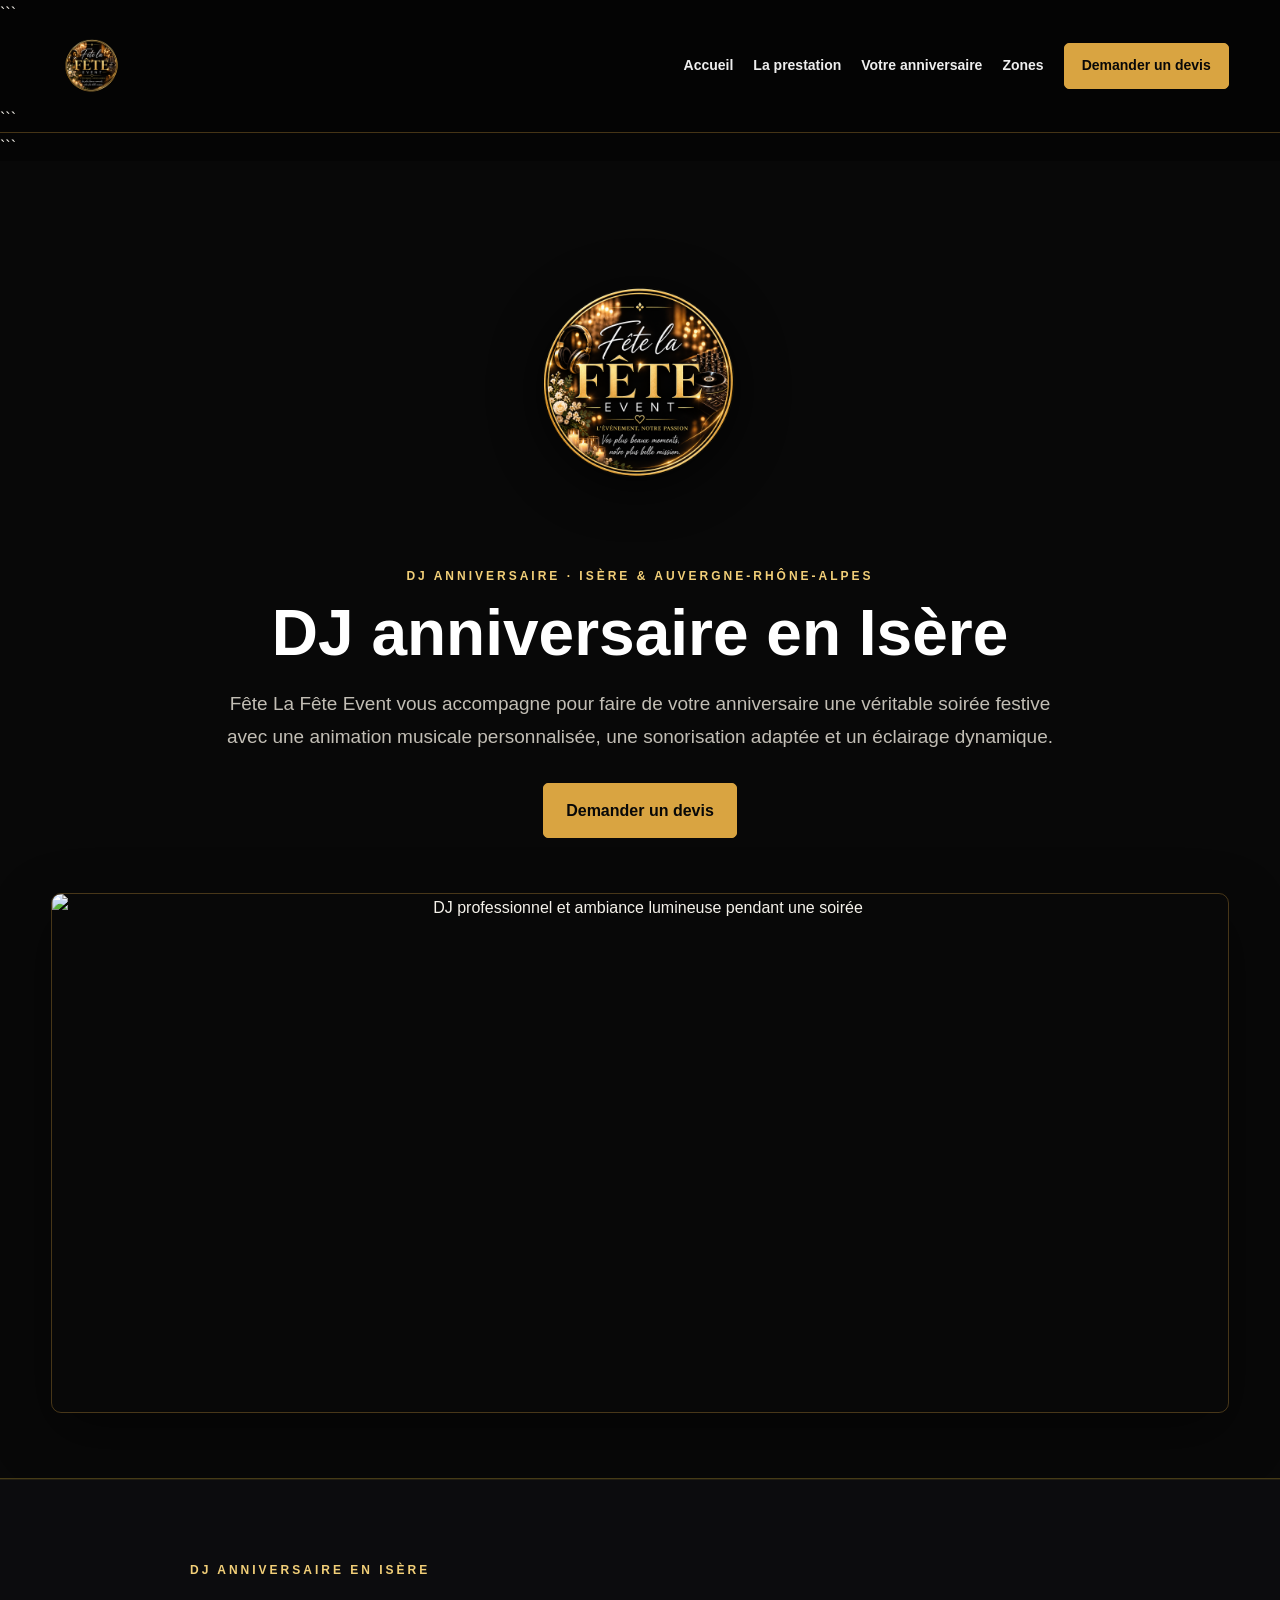
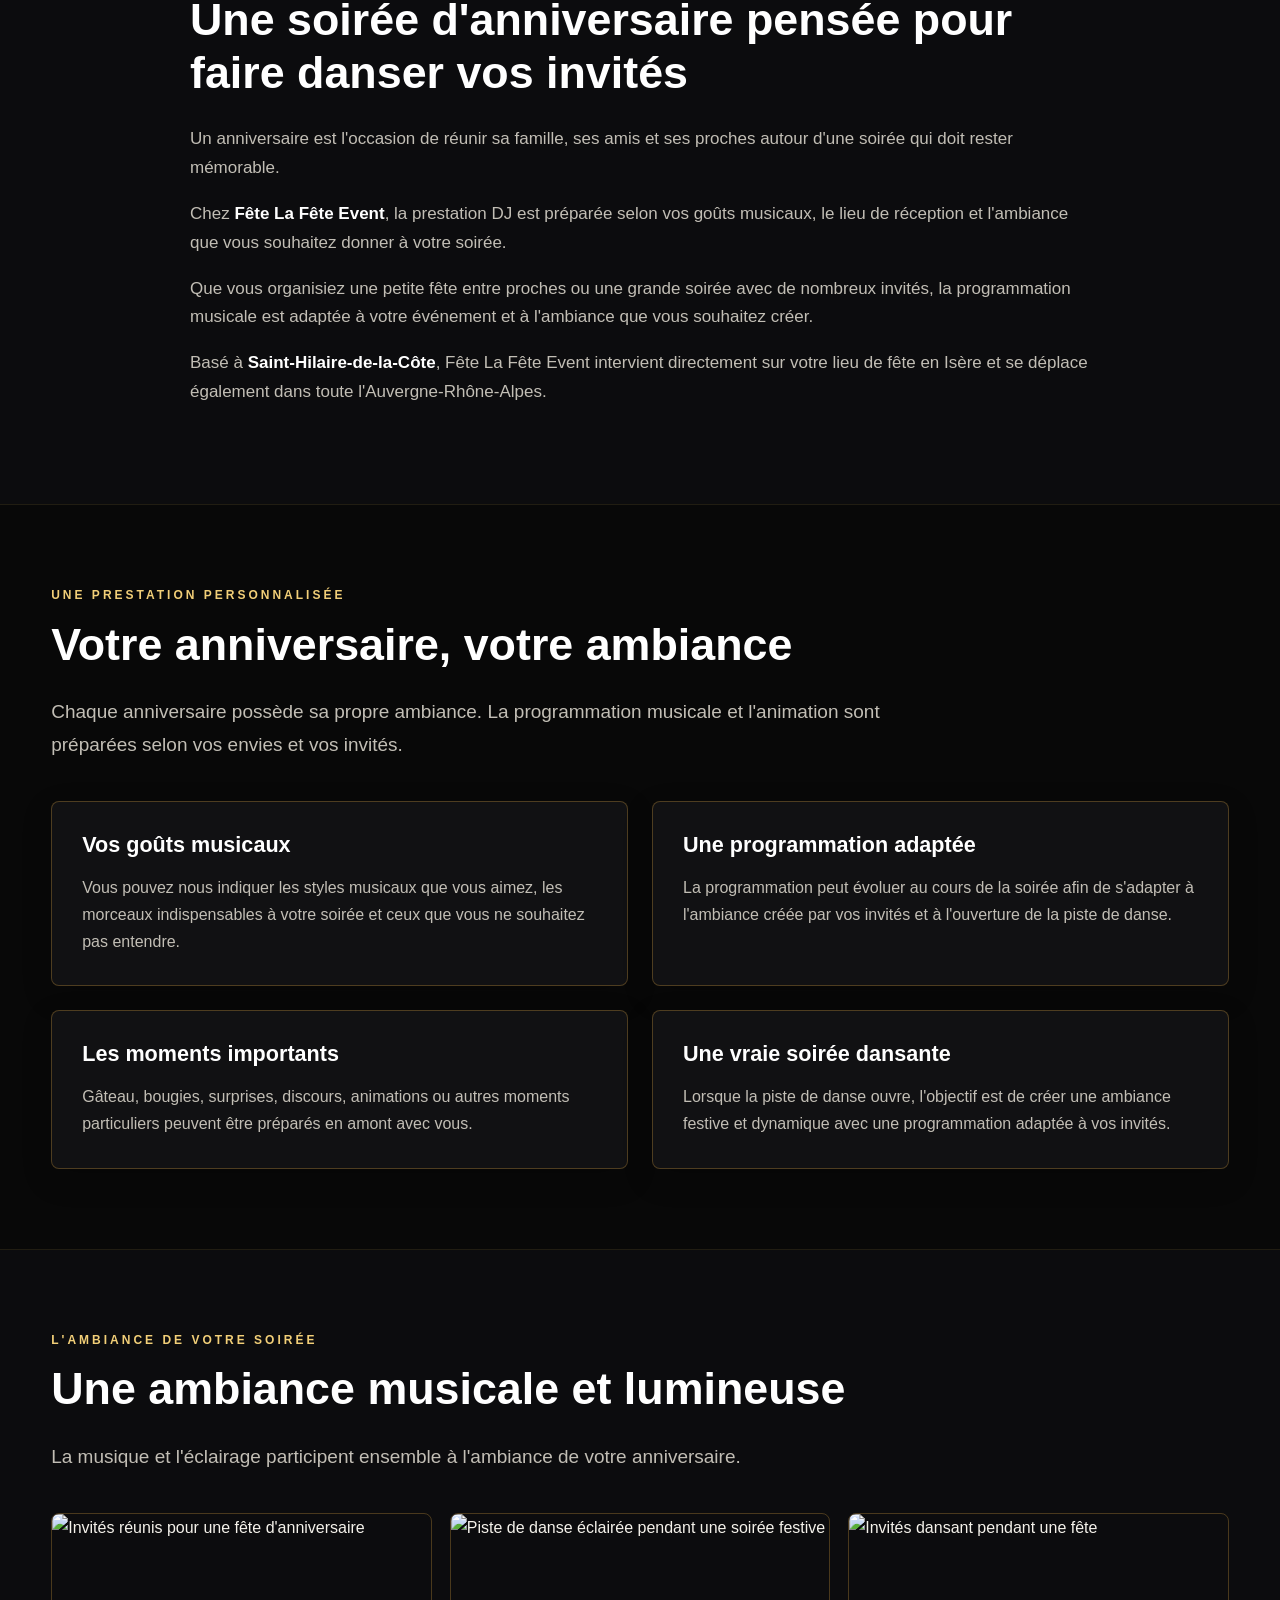
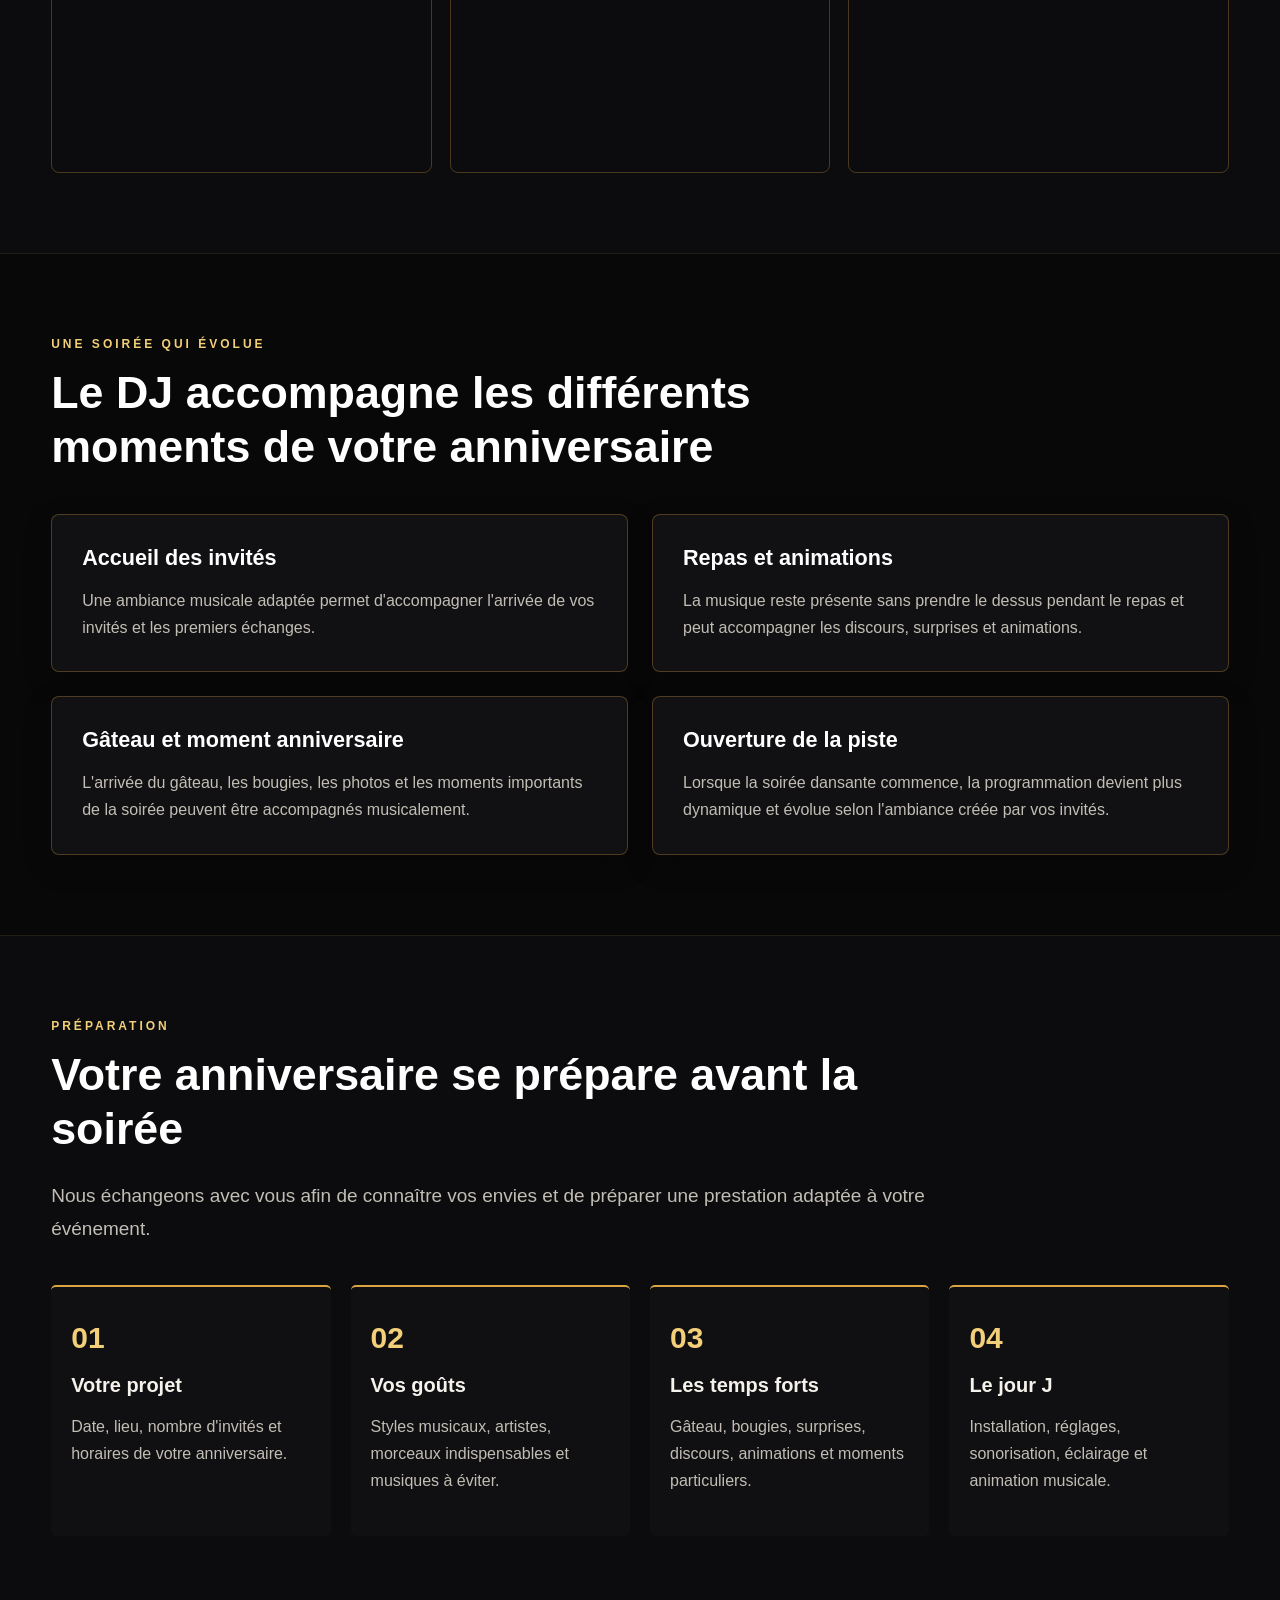
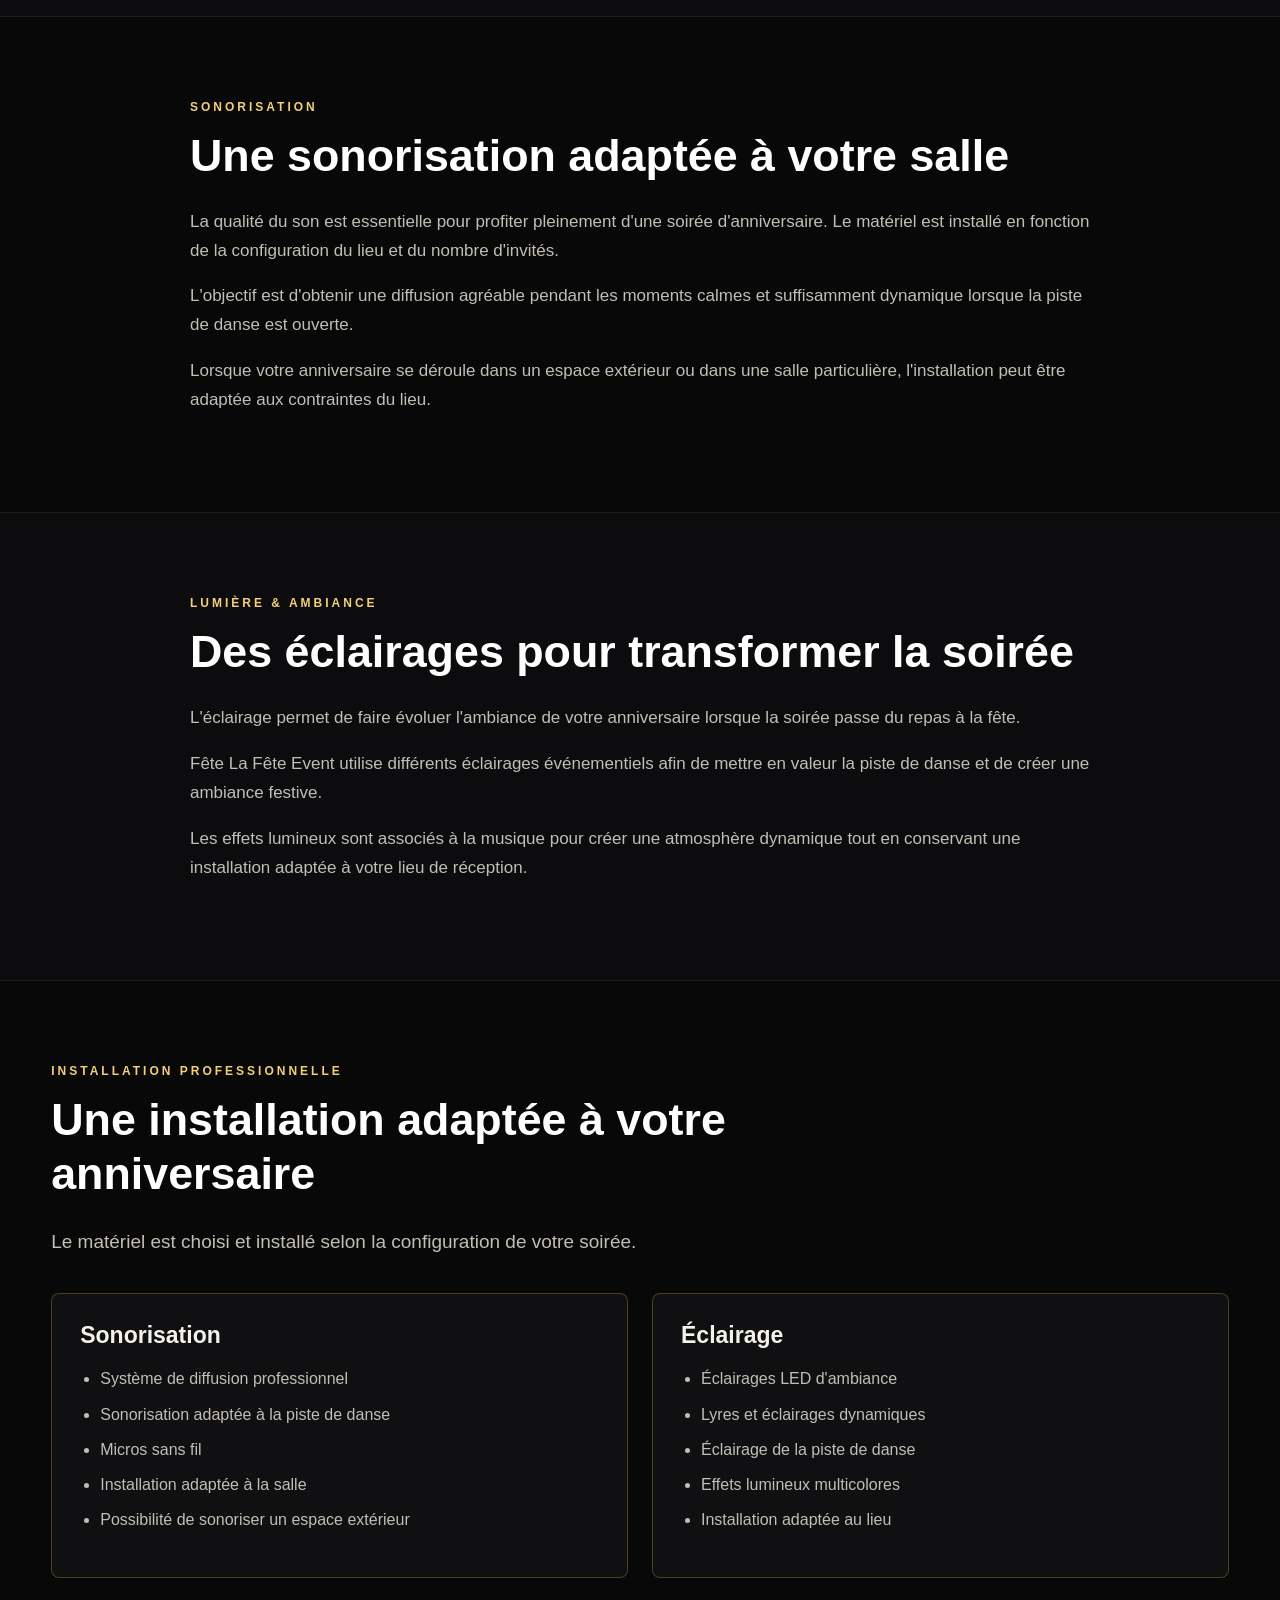
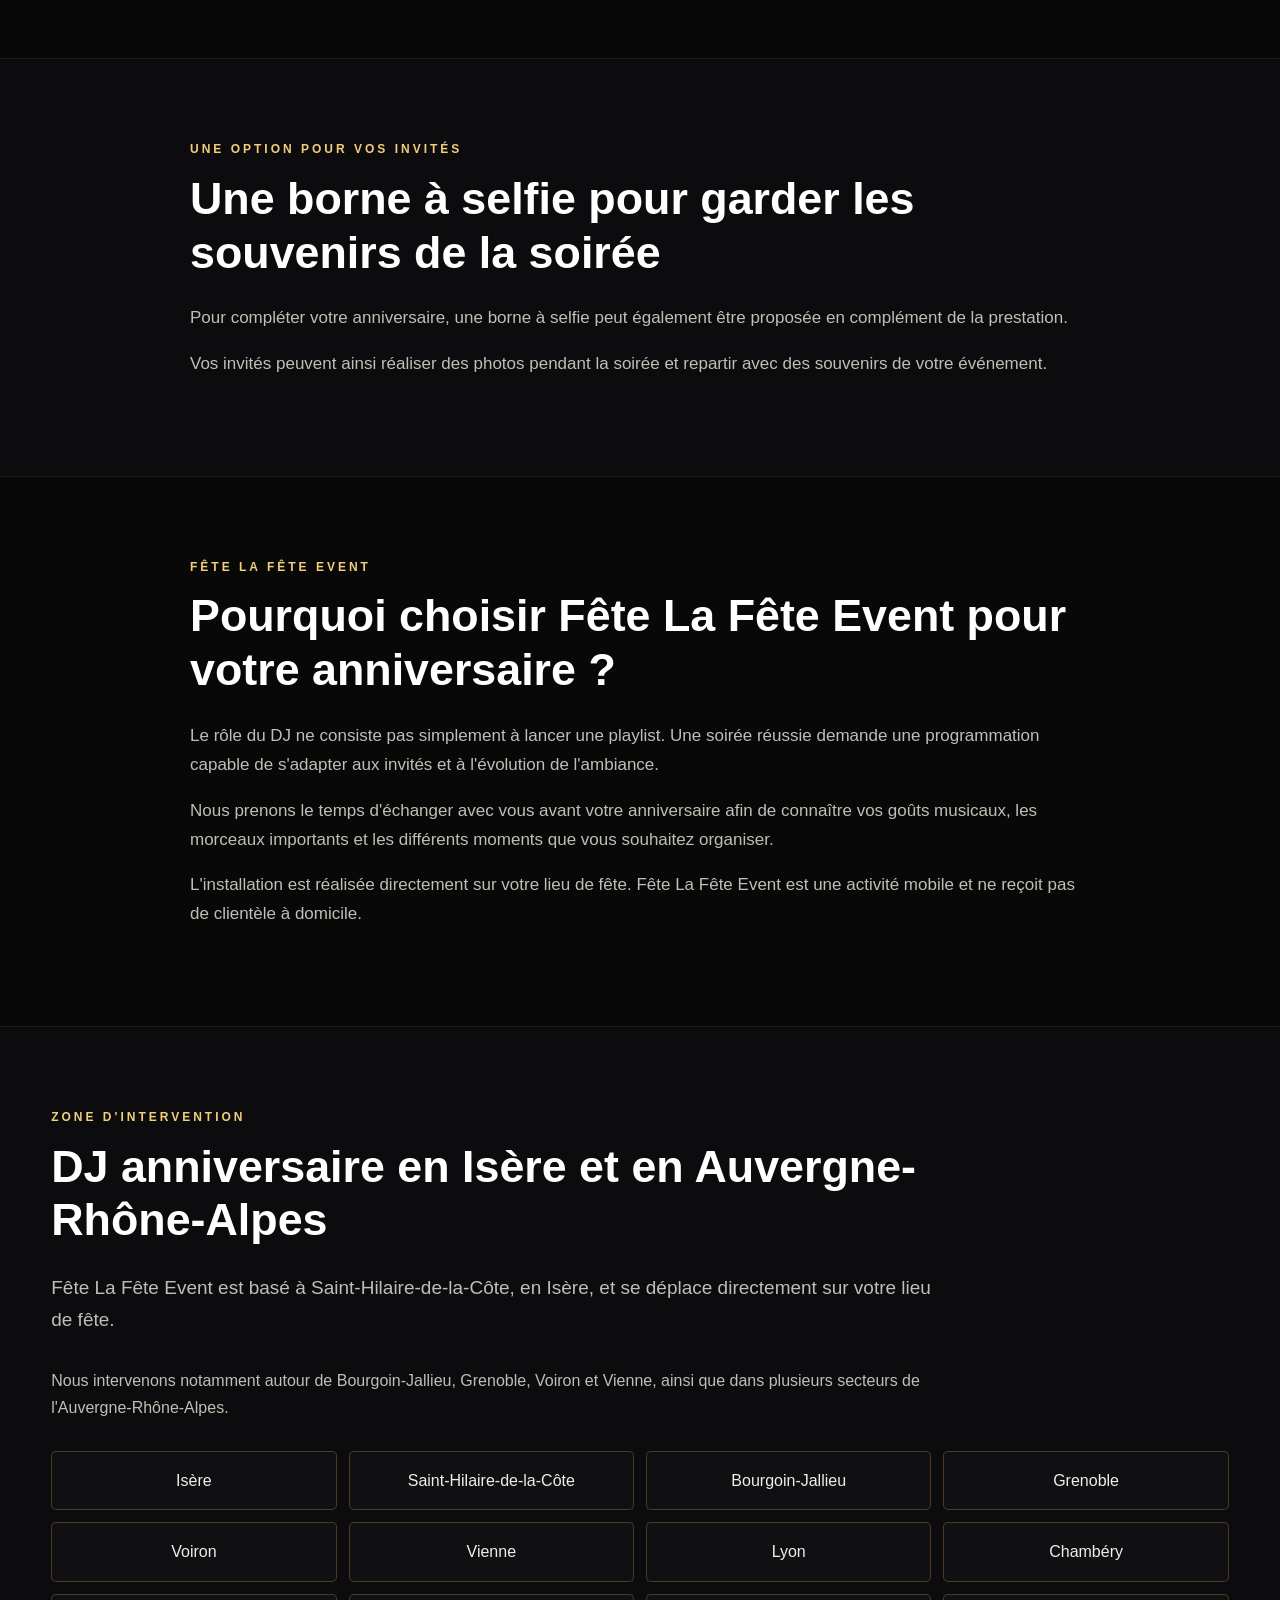
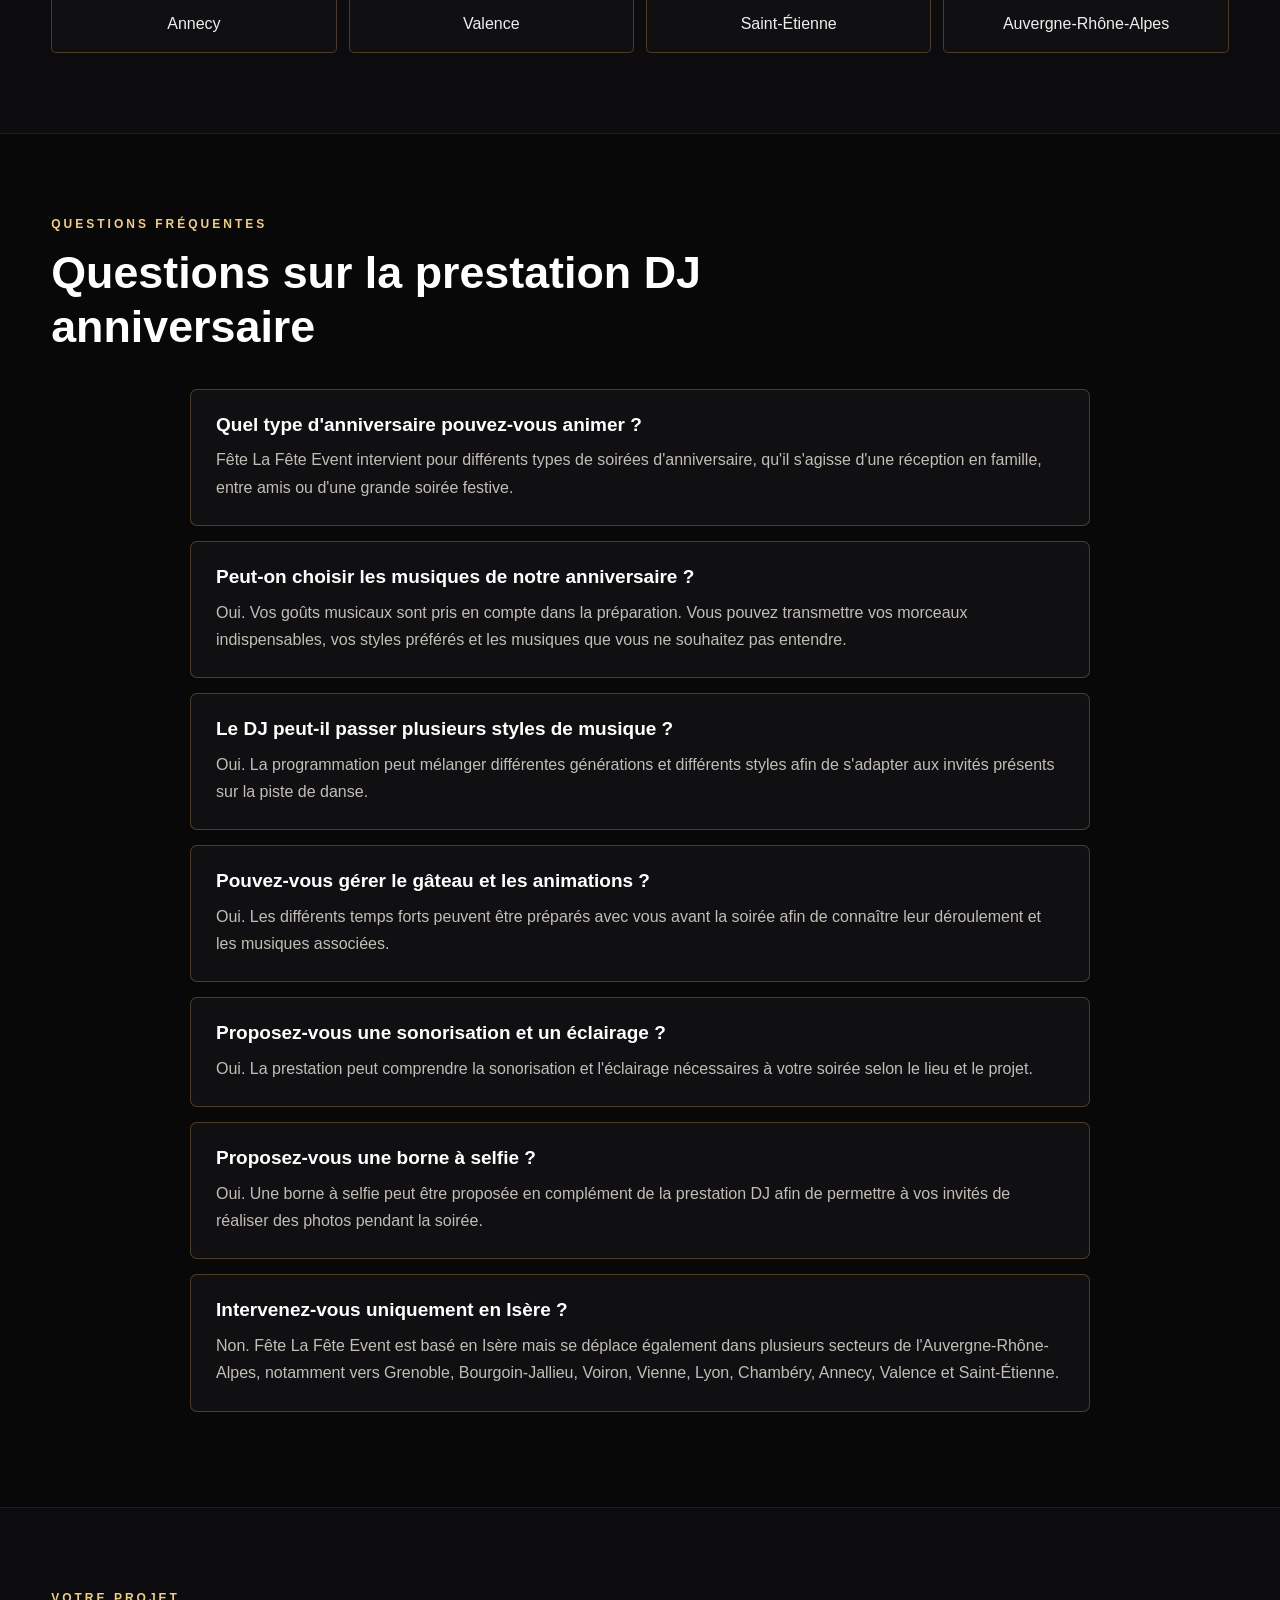
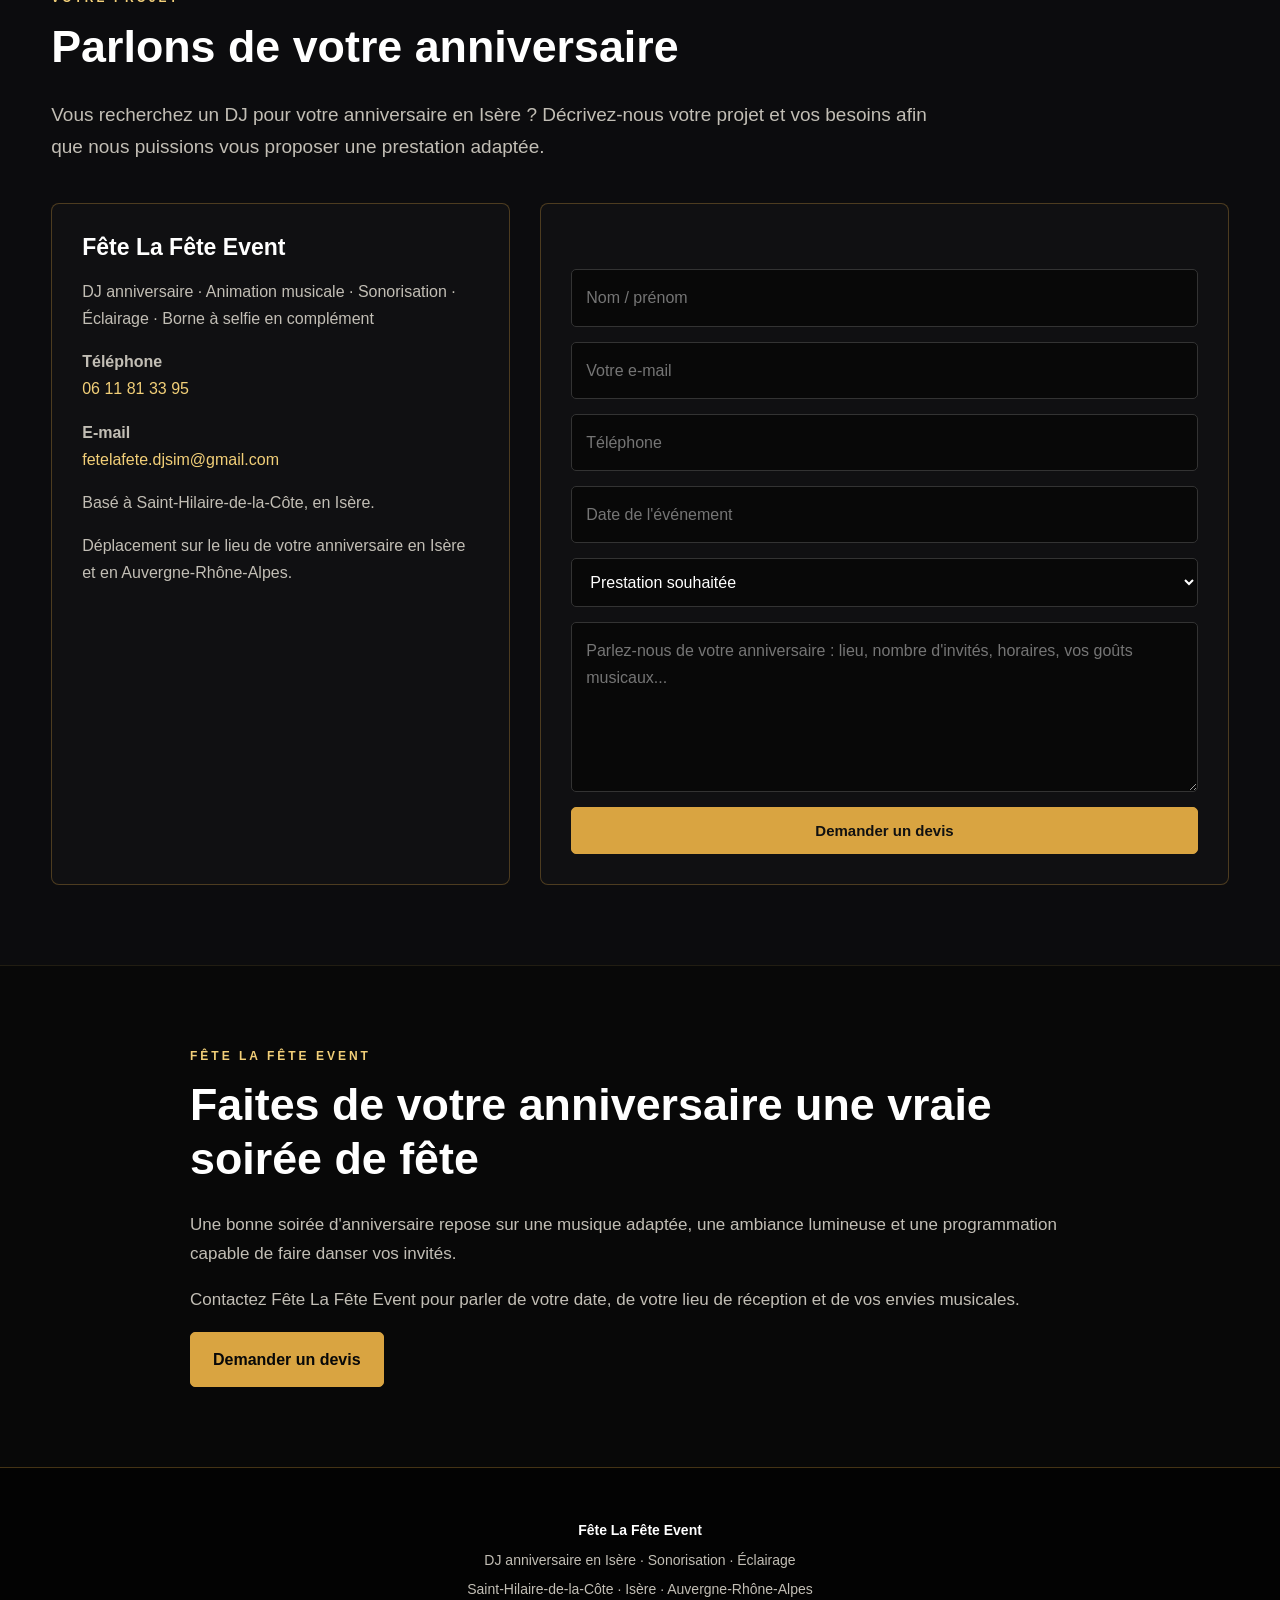
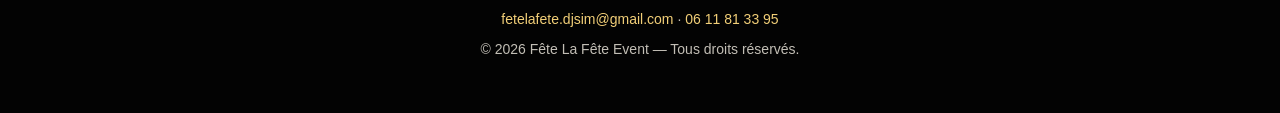
==== commit a3645a45: "Fix HTML formatting in dj-anniversaire.html" ====
--- a/dj-anniversaire.html
+++ b/dj-anniversaire.html
@@ -1809,7 +1809,7 @@
   </div>
 
 </section>
-```
+
 
   </main>
 
@@ -1817,7 +1817,7 @@
 
   <footer class="site-footer">
 
-```
+
 <div class="container">
 
   <p>
@@ -1854,7 +1854,7 @@
   </p>
 
 </div>
-```
+
 
   </footer>
 
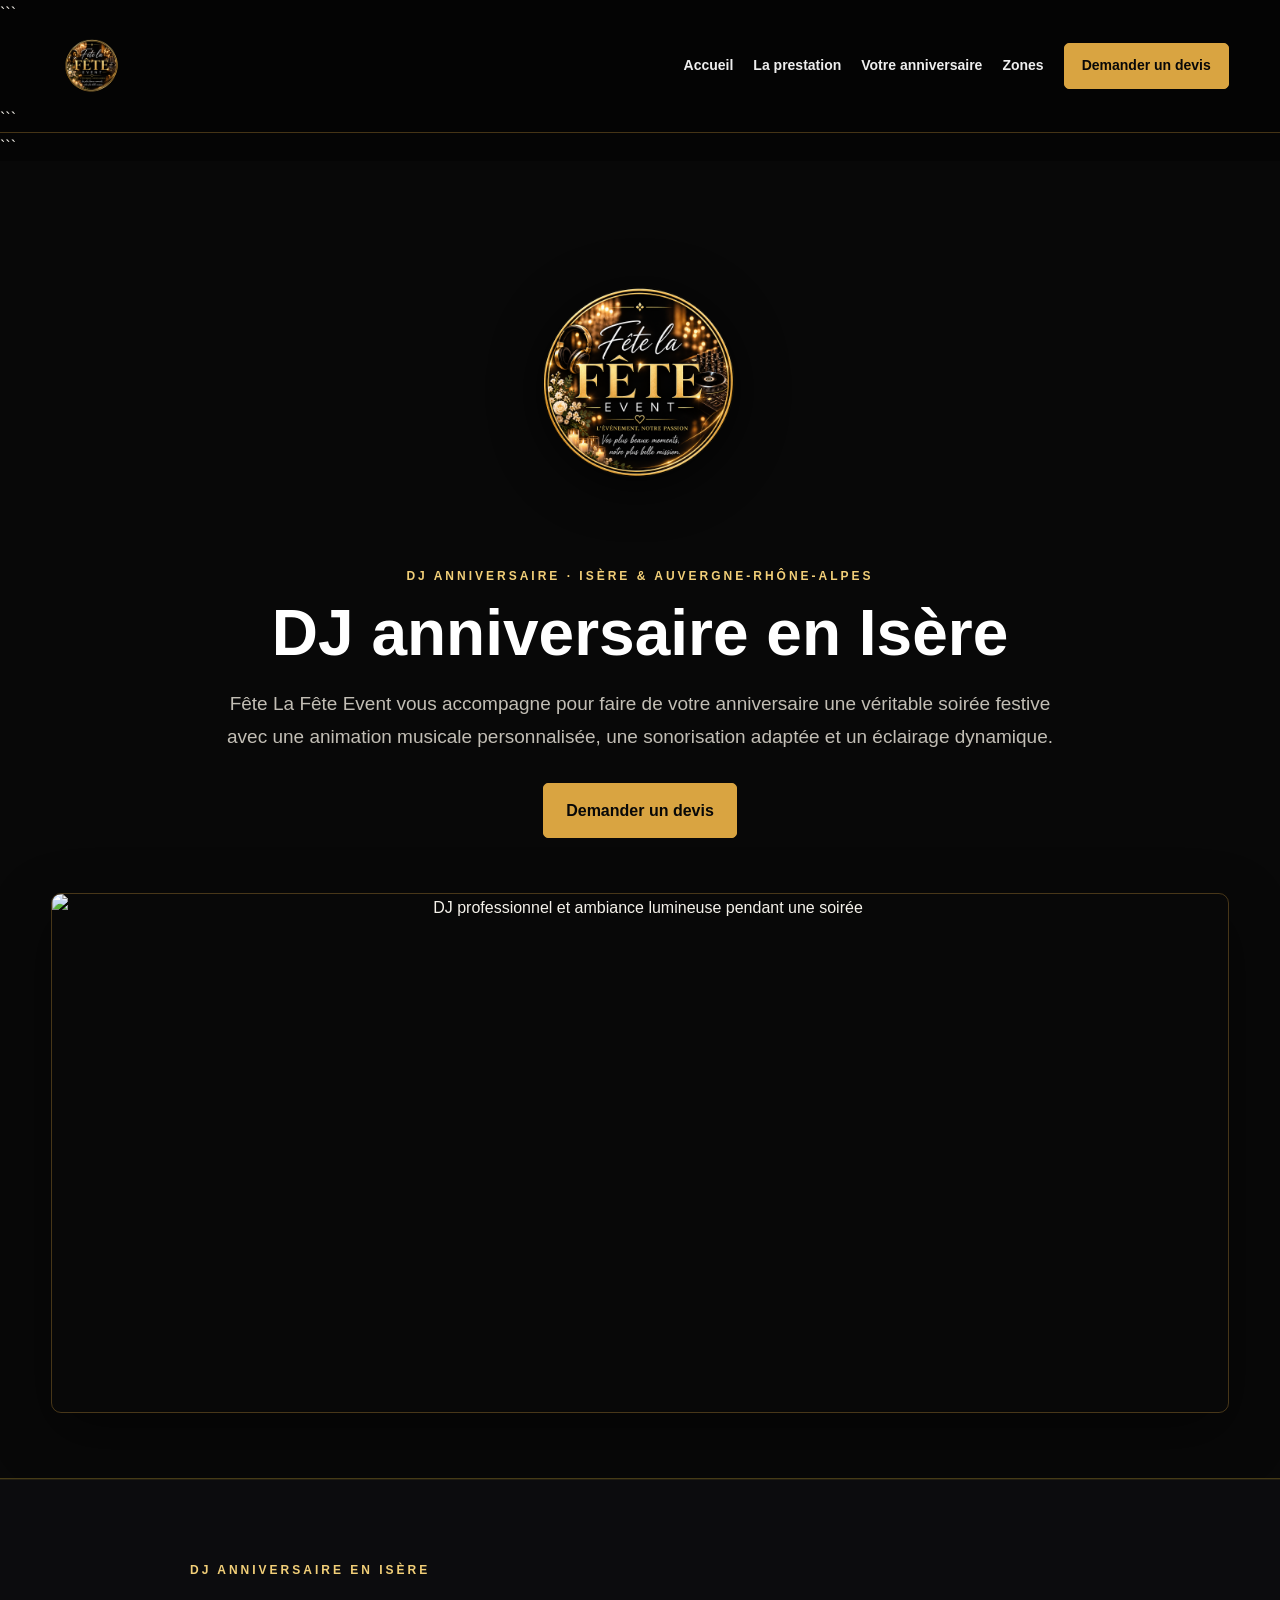
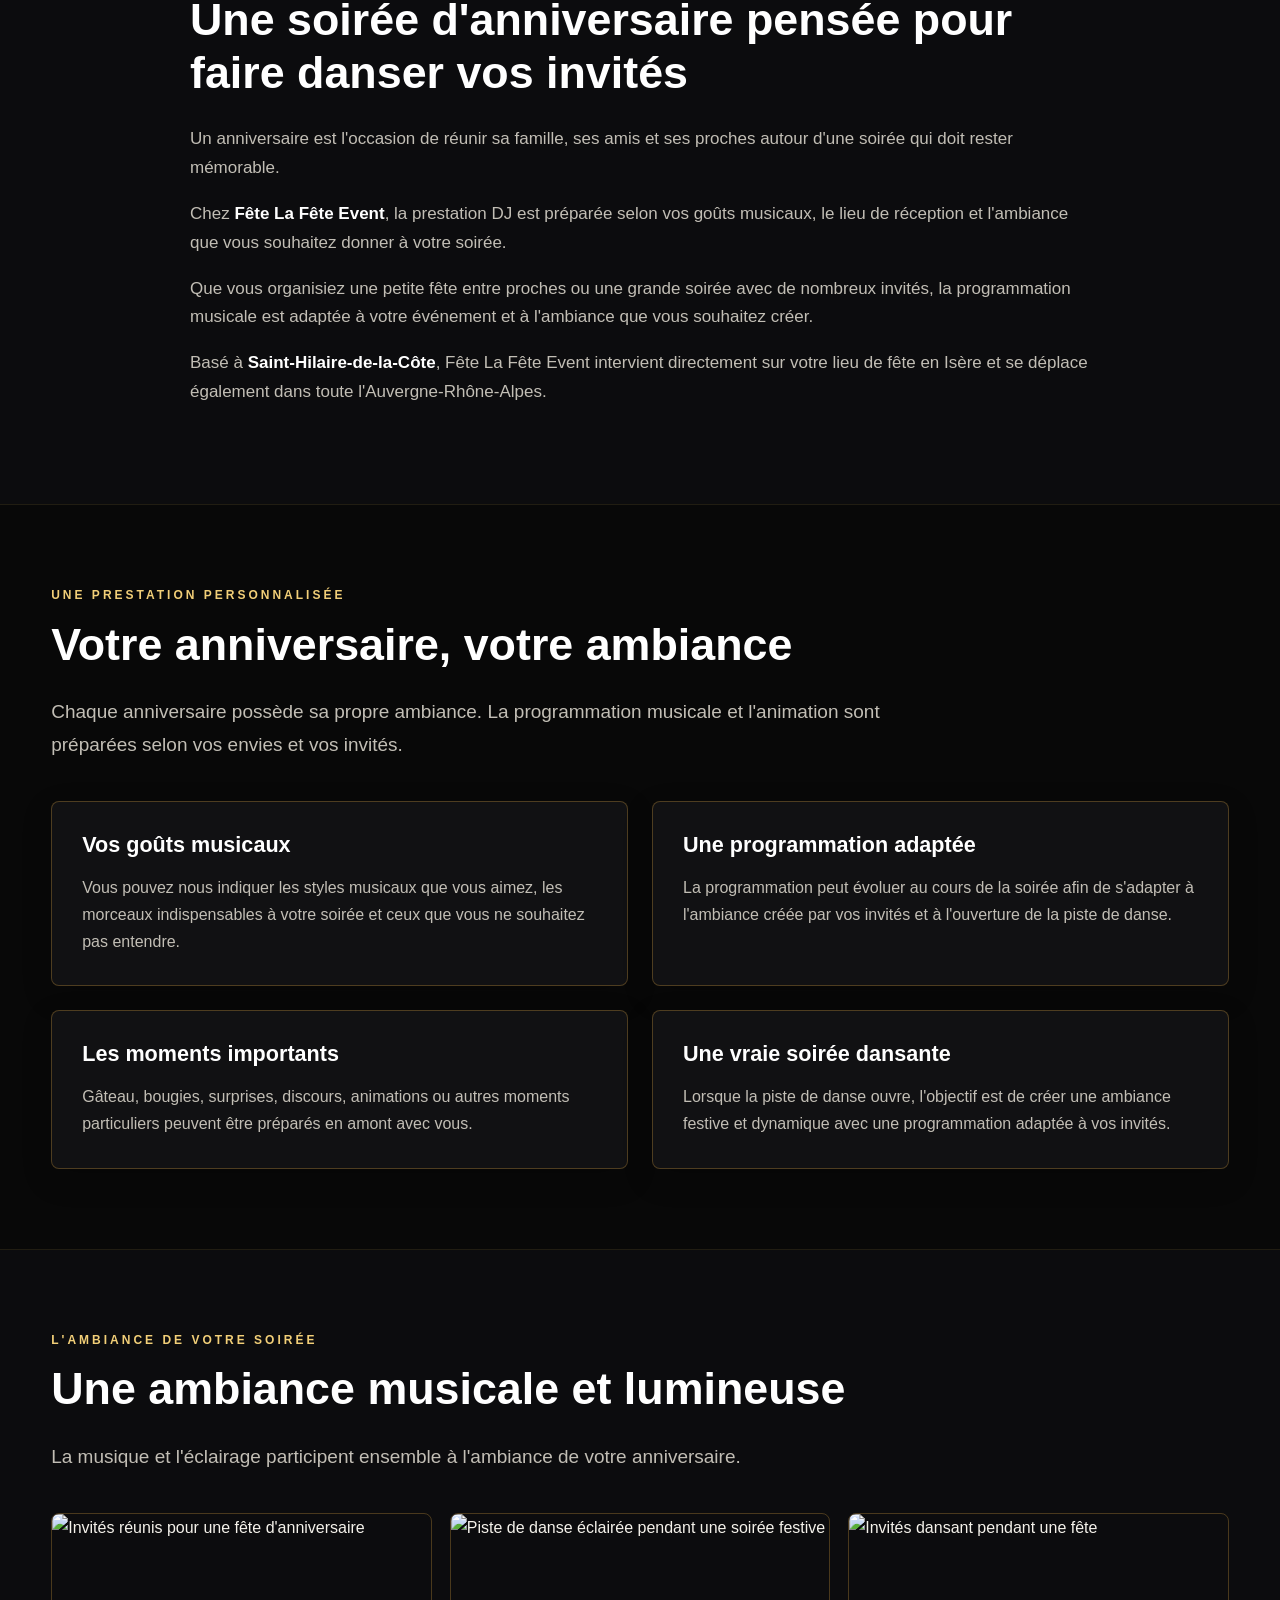
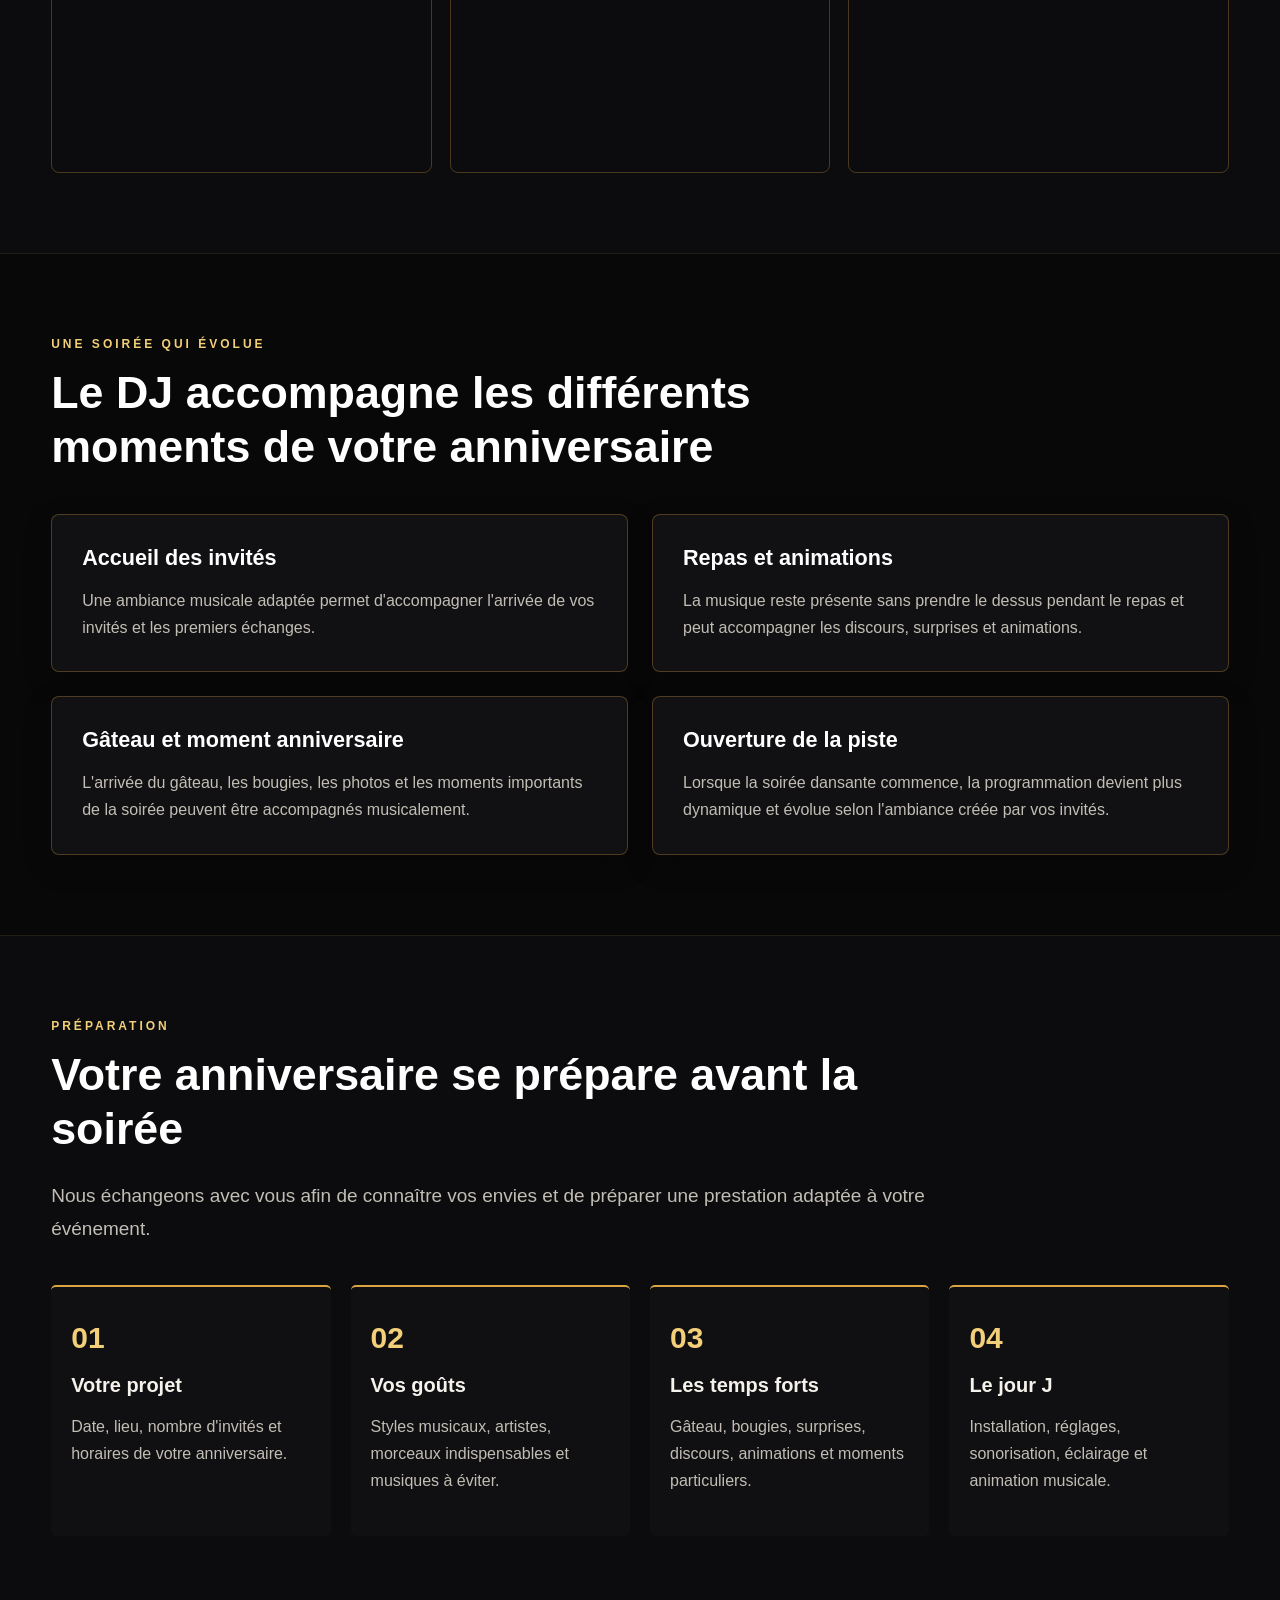
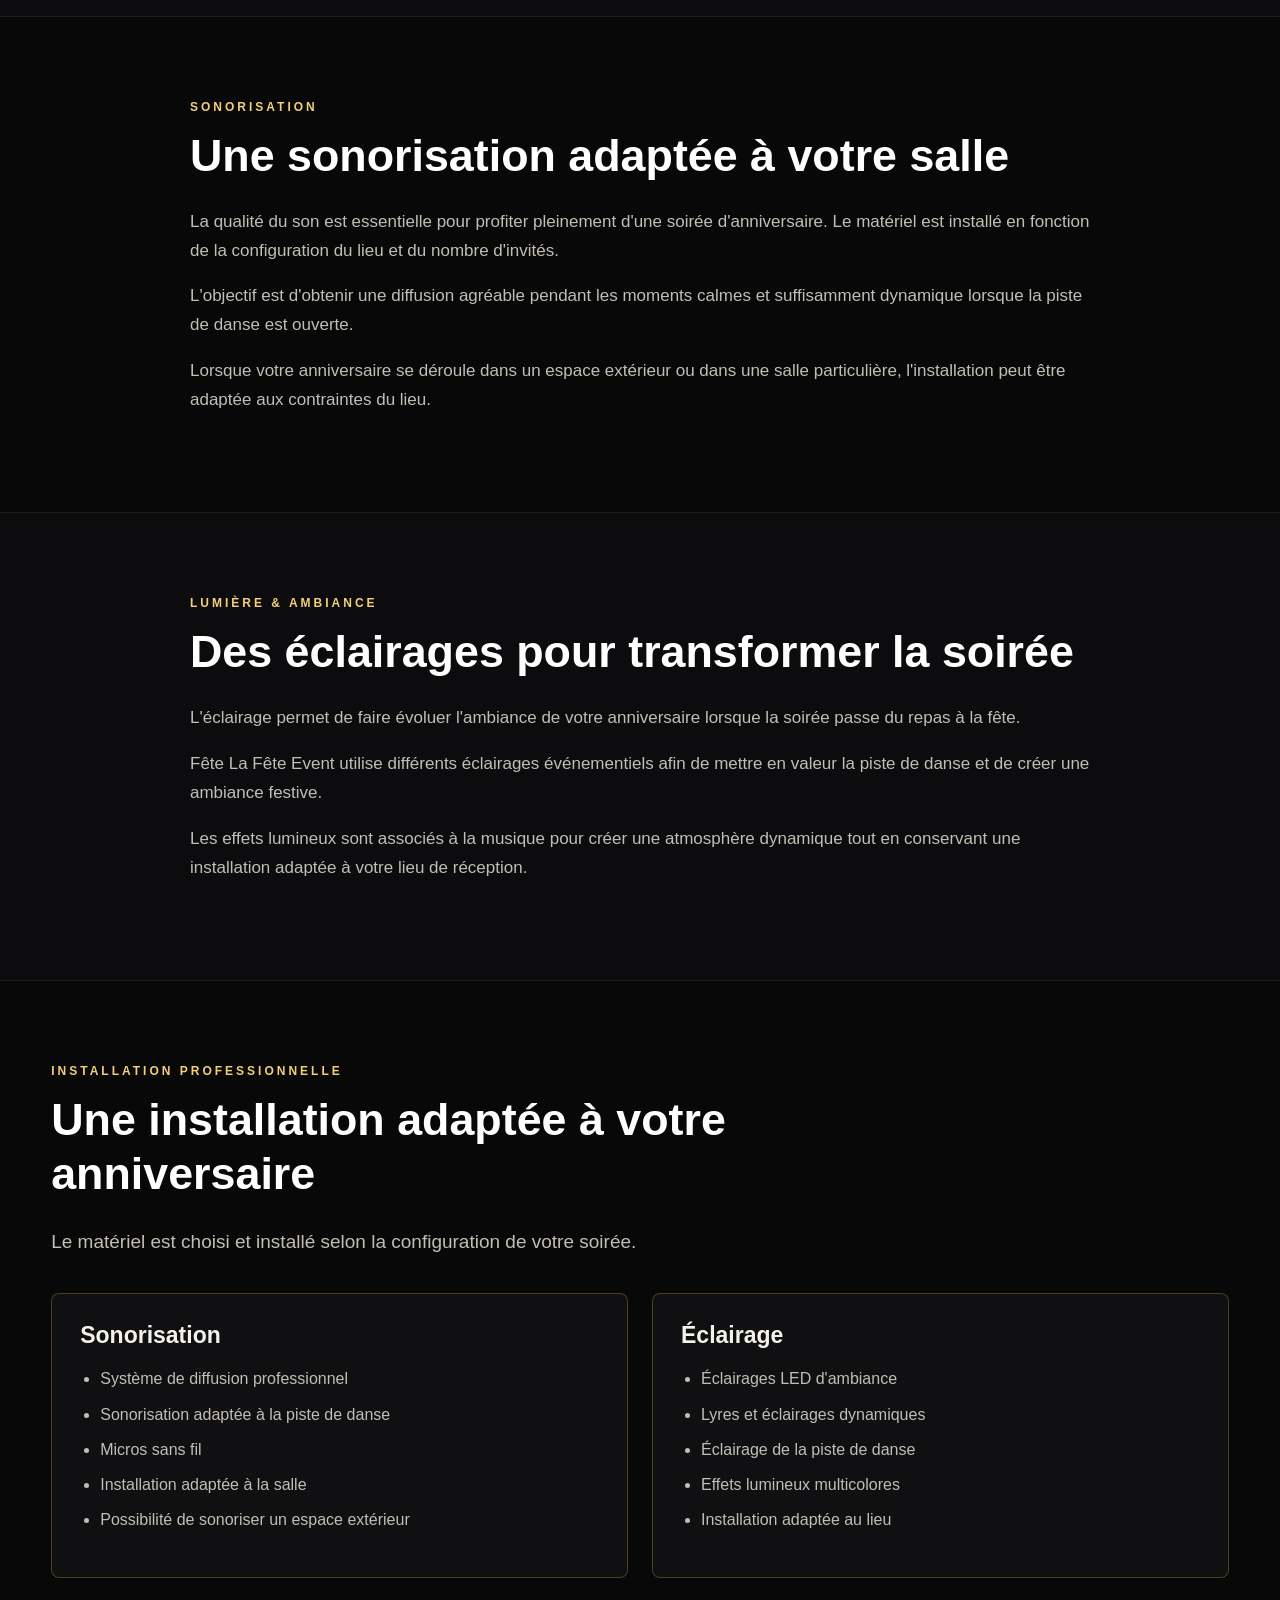
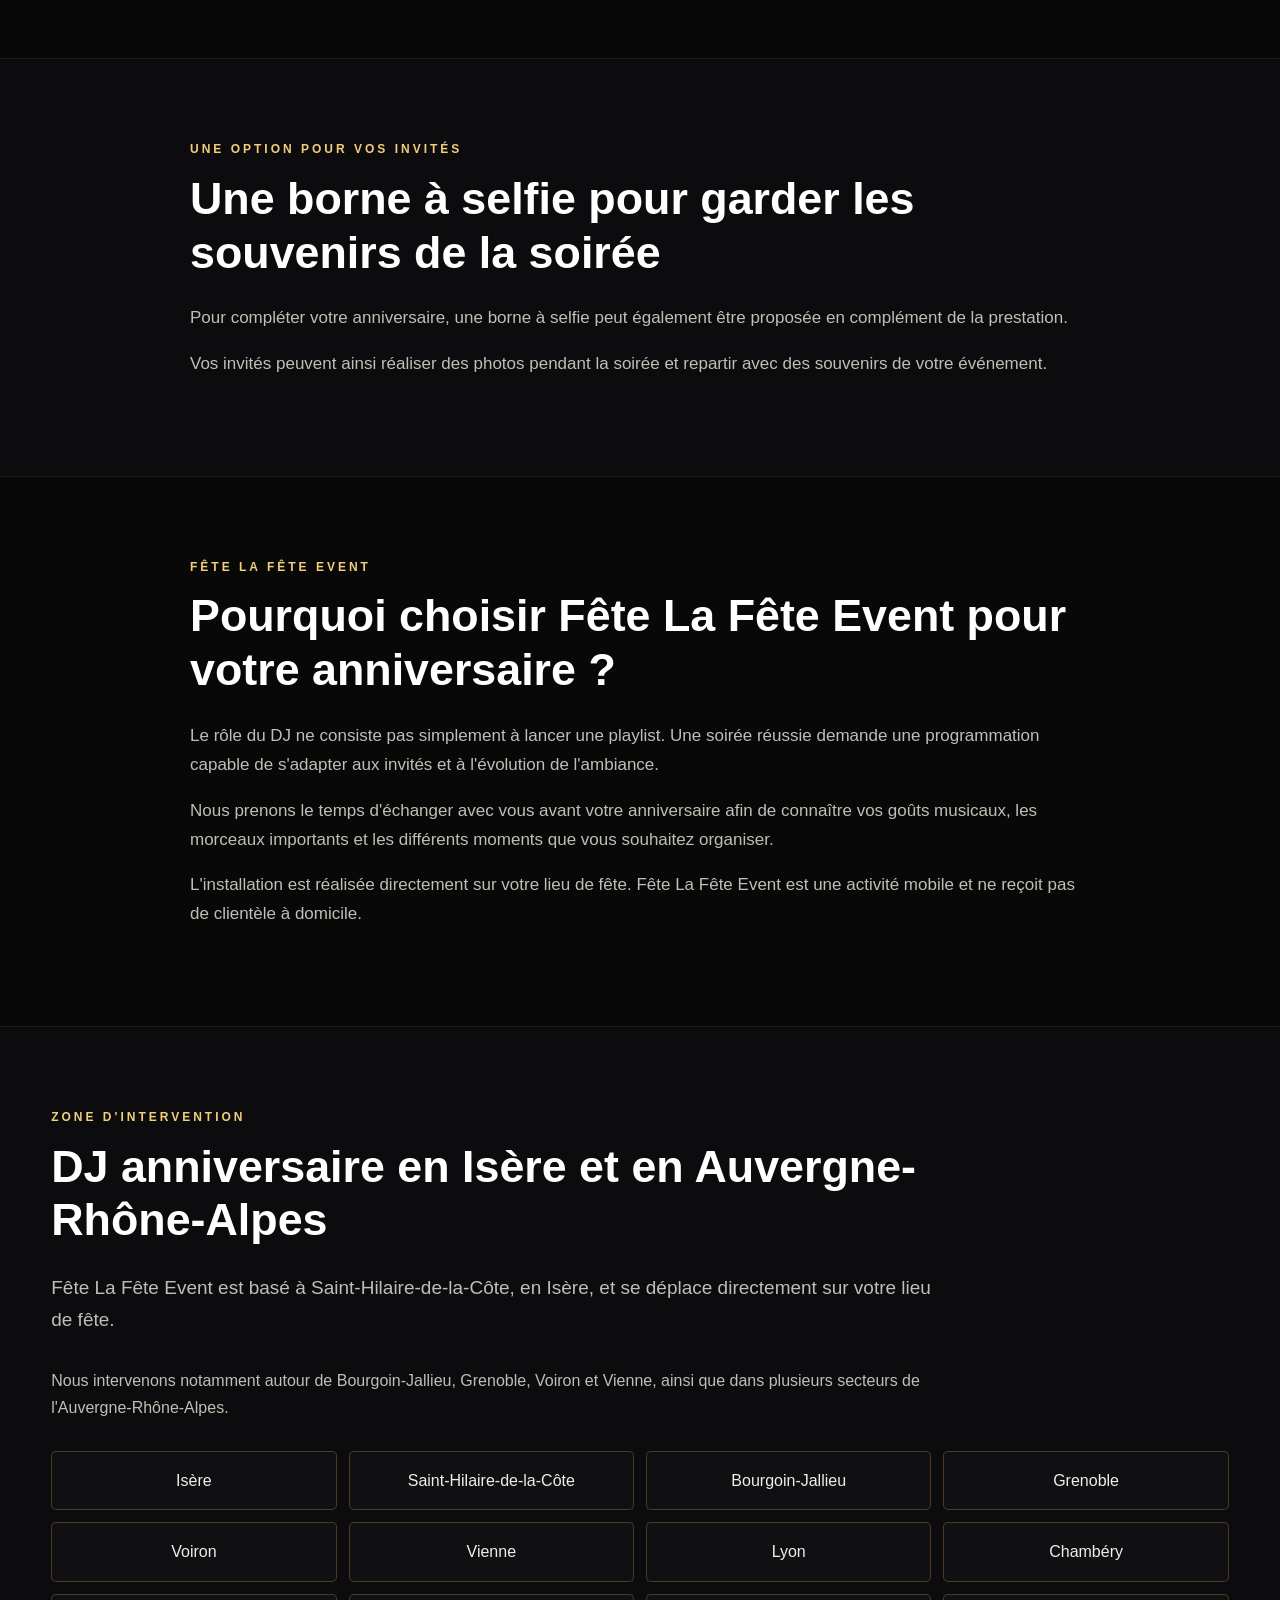
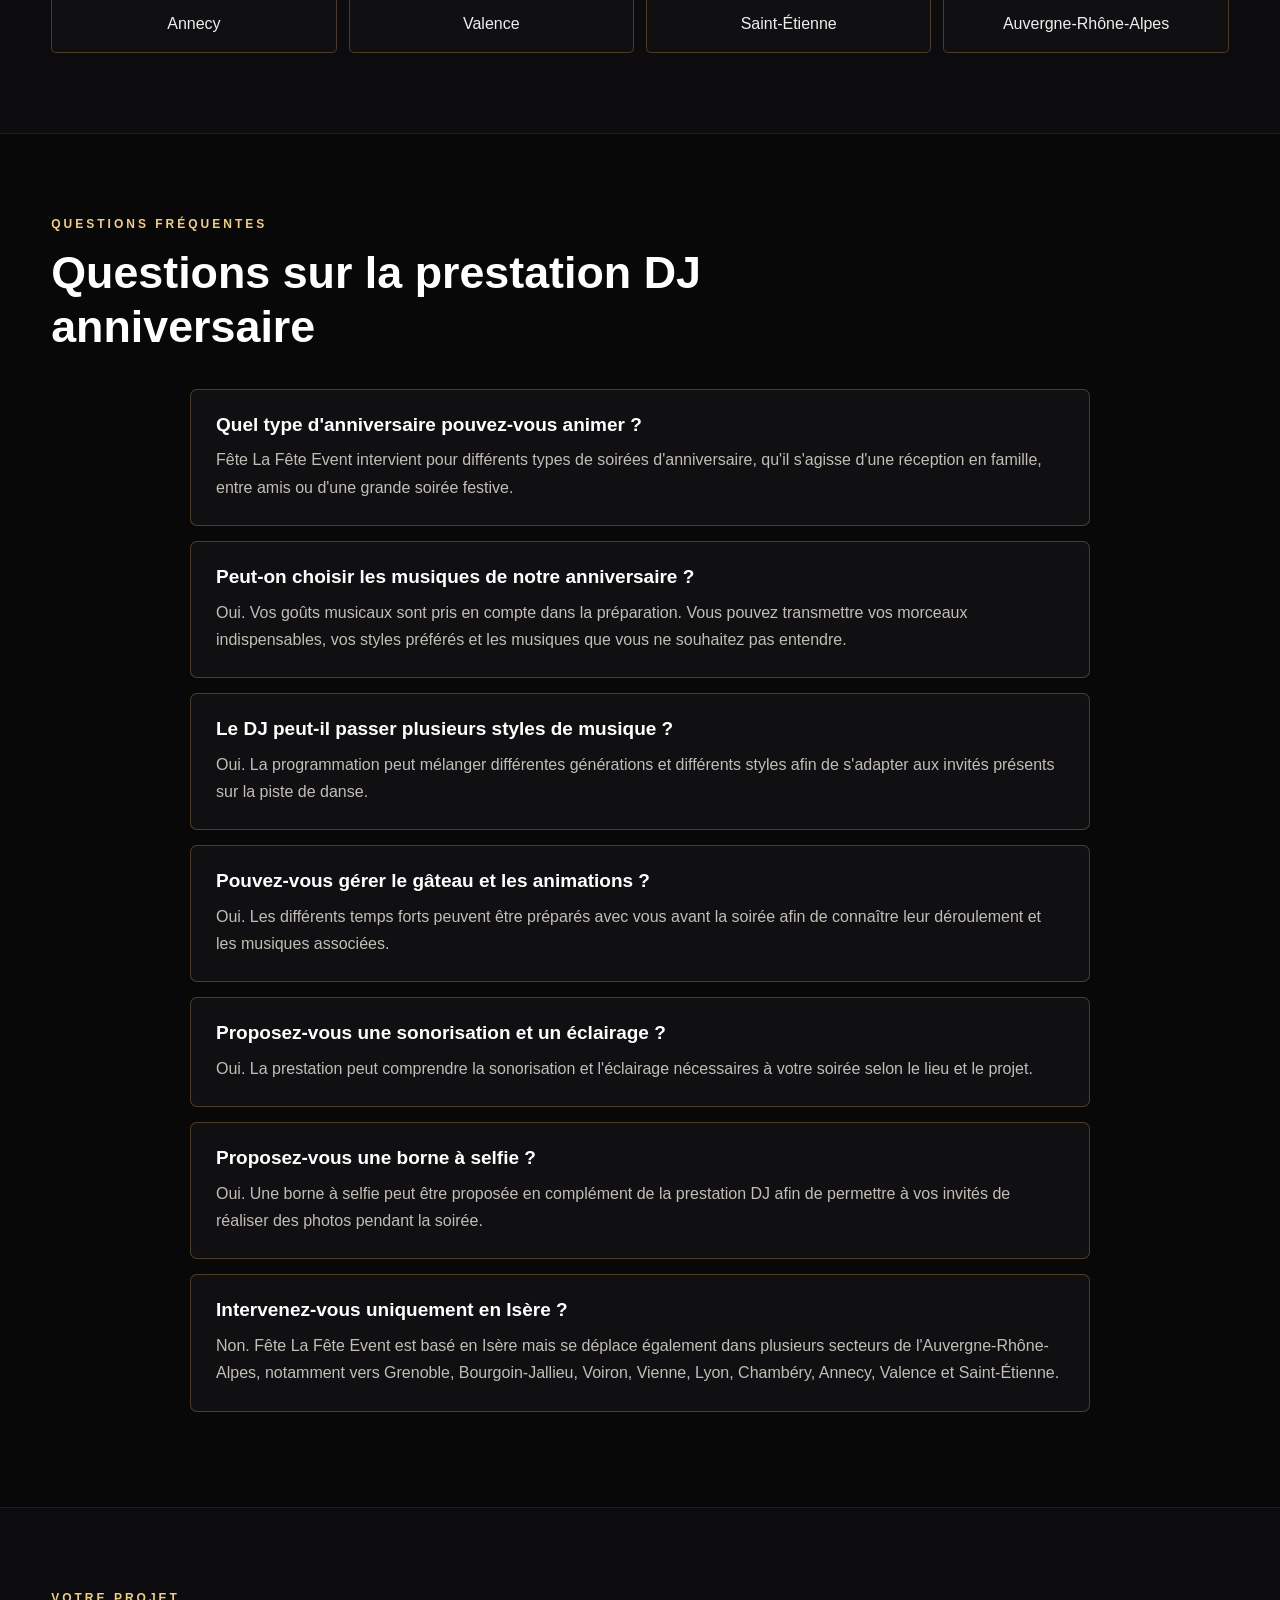
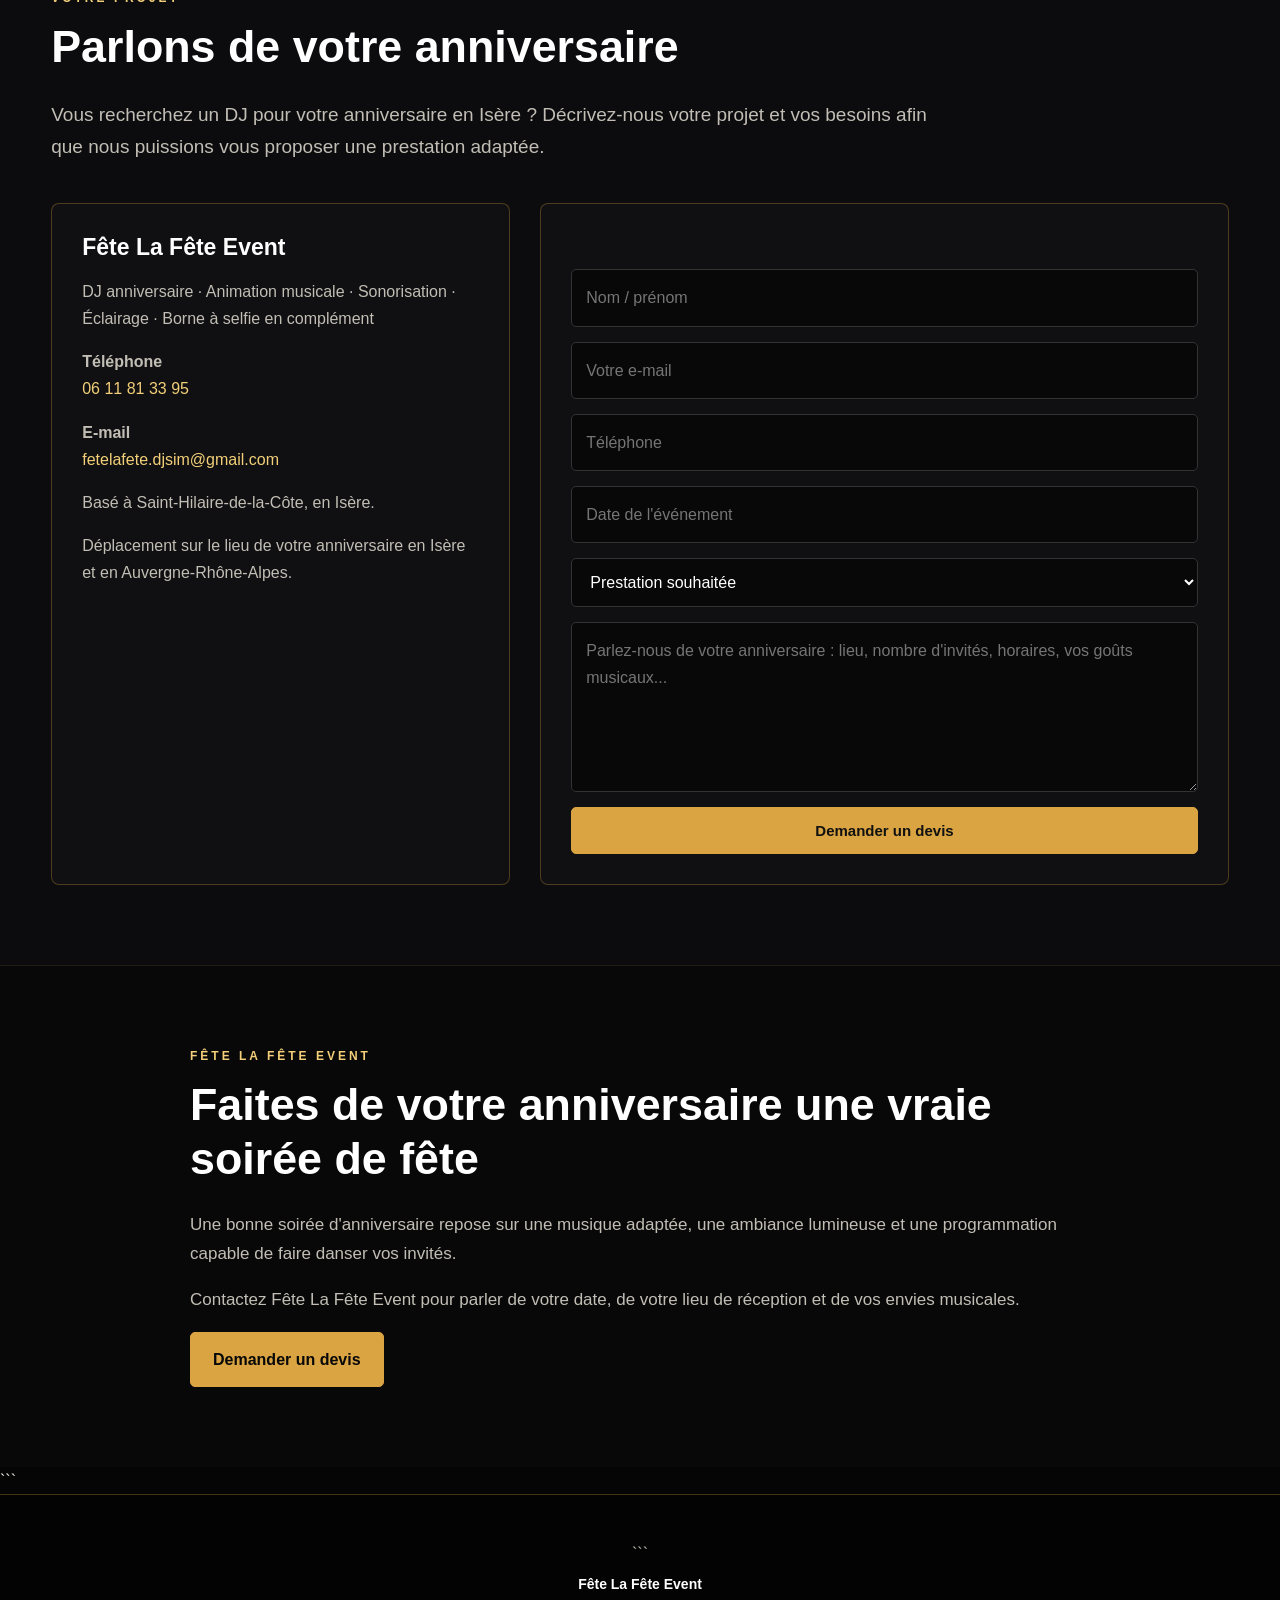
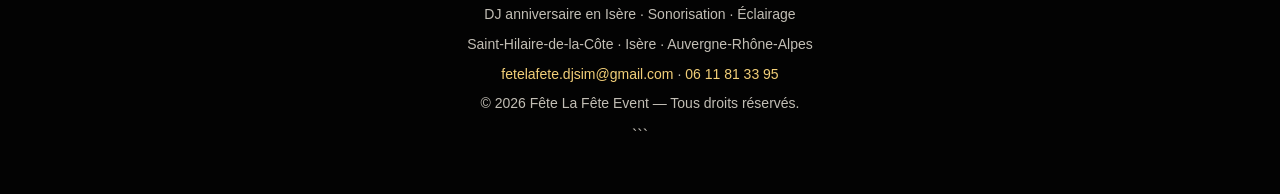
==== commit d1883c4e: "Refactor HTML meta tags for better structure" ====
--- a/dj-anniversaire.html
+++ b/dj-anniversaire.html
@@ -10,76 +10,28 @@
 
   <title>DJ anniversaire en Isère | Fête La Fête Event</title>
 
-<meta
-name="description"
-content="DJ anniversaire en Isère : Fête La Fête Event assure l'animation musicale, la sonorisation et l'éclairage de votre soirée d'anniversaire. Intervention en Isère et en Auvergne-Rhône-Alpes."
-
->
+  <meta name="description" content="DJ anniversaire en Isère : Fête La Fête Event assure l'animation musicale, la sonorisation et l'éclairage de votre soirée d'anniversaire. Intervention en Isère et en Auvergne-Rhône-Alpes.">
 
   <meta name="robots" content="index, follow, max-image-preview:large">
 
-  <link
-    rel="canonical"
-    href="https://fetelafete-event.fr/dj-anniversaire.html"
-  >
-
-  <link
-    rel="icon"
-    type="image/png"
-    href="logo-fete-la-fete-event.png"
-  >
+  <link rel="canonical" href="https://fetelafete-event.fr/dj-anniversaire.html">
+
+  <link rel="icon" type="image/png" href="logo-fete-la-fete-event.png">
 
   <meta property="og:type" content="website">
   <meta property="og:locale" content="fr_FR">
   <meta property="og:site_name" content="Fête La Fête Event">
-
-<meta
-property="og:title"
-content="DJ anniversaire en Isère | Fête La Fête Event"
-
->
-
-<meta
-property="og:description"
-content="DJ anniversaire, sonorisation et éclairage en Isère et Auvergne-Rhône-Alpes."
-
->
-
-<meta
-property="og:url"
-content="https://fetelafete-event.fr/dj-anniversaire.html"
-
->
-
-<meta
-property="og:image"
-content="https://fetelafete-event.fr/logo-fete-la-fete-event.png"
-
->
-
-<meta
-property="og:image:alt"
-content="Fête La Fête Event - DJ anniversaire en Isère"
-
->
+  <meta property="og:title" content="DJ anniversaire en Isère | Fête La Fête Event">
+  <meta property="og:description" content="DJ anniversaire, sonorisation et éclairage en Isère et Auvergne-Rhône-Alpes.">
+  <meta property="og:url" content="https://fetelafete-event.fr/dj-anniversaire.html">
+  <meta property="og:image" content="https://fetelafete-event.fr/logo-fete-la-fete-event.png">
+  <meta property="og:image:alt" content="Fête La Fête Event - DJ anniversaire en Isère">
 
   <meta name="twitter:card" content="summary">
-
-<meta
-name="twitter:title"
-content="DJ anniversaire en Isère | Fête La Fête Event"
-
->
-
-<meta
-name="twitter:description"
-content="DJ anniversaire, sonorisation et éclairage en Isère et Auvergne-Rhône-Alpes."
-
->
+  <meta name="twitter:title" content="DJ anniversaire en Isère | Fête La Fête Event">
+  <meta name="twitter:description" content="DJ anniversaire, sonorisation et éclairage en Isère et Auvergne-Rhône-Alpes.">
 
   <link rel="stylesheet" href="styles.css">
-
-  <!-- ================= DONNÉES STRUCTURÉES ================= -->
 
   <script type="application/ld+json">
   {
@@ -195,9 +147,6 @@
       margin: 0 auto;
     }
 
-
-    /* ================= HEADER ================= */
-
     .site-header {
       position: sticky;
       top: 0;
@@ -249,9 +198,6 @@
       border-radius: 5px;
       color: var(--gold-light);
     }
-
-
-    /* ================= GÉNÉRAL ================= */
 
     .section {
       padding: 80px 0;
@@ -319,9 +265,6 @@
       background: var(--gold);
       color: #111;
     }
-
-
-    /* ================= HERO ================= */
 
     .hero {
       padding: 75px 0 65px;
@@ -365,9 +308,6 @@
       box-shadow: 0 20px 60px rgba(0,0,0,.45);
     }
 
-
-    /* ================= CONTENU ================= */
-
     .content {
       max-width: 900px;
       margin: 0 auto;
@@ -380,9 +320,6 @@
     .content strong {
       color: #fff;
     }
-
-
-    /* ================= CARTES ================= */
 
     .cards {
       display: grid;
@@ -405,9 +342,6 @@
     .card h3 {
       color: #fff;
     }
-
-
-    /* ================= GALERIE ================= */
 
     .gallery {
       display: grid;
@@ -424,9 +358,6 @@
       border: 1px solid var(--line);
     }
 
-
-    /* ================= ÉTAPES ================= */
-
     .steps {
       display: grid;
       grid-template-columns: repeat(4, 1fr);
@@ -452,9 +383,6 @@
       font-size: 20px;
     }
 
-
-    /* ================= MATÉRIEL ================= */
-
     .equipment {
       display: grid;
       grid-template-columns: repeat(2, 1fr);
@@ -477,9 +405,6 @@
     .equipment-box li {
       margin-bottom: 8px;
     }
-
-
-    /* ================= ZONES ================= */
 
     .zones {
       display: grid;
@@ -497,9 +422,6 @@
       color: #eee;
     }
 
-
-    /* ================= FAQ ================= */
-
     .faq {
       max-width: 900px;
       margin: 35px auto 0;
@@ -522,9 +444,6 @@
     .faq-item p {
       margin: 0;
     }
-
-
-    /* ================= CONTACT ================= */
 
     .contact-grid {
       display: grid;
@@ -582,9 +501,6 @@
       cursor: pointer;
     }
 
-
-    /* ================= FOOTER ================= */
-
     .site-footer {
       padding: 45px 0;
       background: #030303;
@@ -601,9 +517,6 @@
       color: #fff;
     }
 
-
-    /* ================= MOBILE ================= */
-
     @media (max-width: 850px) {
 
       .header-inner {
@@ -638,7 +551,6 @@
       }
 
     }
-
 
     @media (max-width: 560px) {
 
@@ -681,8 +593,6 @@
 
 <body>
 
-  <!-- ================= HEADER ================= -->
-
   <header class="site-header">
 
 ```
@@ -702,7 +612,6 @@
 
   </a>
 
-
   <nav>
 
     <a href="/">
@@ -735,8 +644,6 @@
   <main>
 
 ```
-<!-- ================= HERO ================= -->
-
 <section class="hero">
 
   <div class="container">
@@ -769,7 +676,6 @@
       Demander un devis
     </a>
 
-
     <div class="hero-photo">
 
       <img
@@ -784,13 +690,7 @@
 
 </section>
 
-
-<!-- ================= INTRODUCTION ================= -->
-
-<section
-  class="section section-alt"
-  id="prestation"
->
+<section class="section section-alt" id="prestation">
 
   <div class="container content">
 
@@ -833,13 +733,7 @@
 
 </section>
 
-
-<!-- ================= VOTRE ANNIVERSAIRE ================= -->
-
-<section
-  class="section"
-  id="anniversaire"
->
+<section class="section" id="anniversaire">
 
   <div class="container">
 
@@ -857,7 +751,6 @@
       préparées selon vos envies et vos invités.
     </p>
 
-
     <div class="cards">
 
       <article class="card">
@@ -874,7 +767,6 @@
 
       </article>
 
-
       <article class="card">
 
         <h3>
@@ -889,7 +781,6 @@
 
       </article>
 
-
       <article class="card">
 
         <h3>
@@ -904,7 +795,6 @@
 
       </article>
 
-
       <article class="card">
 
         <h3>
@@ -925,9 +815,6 @@
 
 </section>
 
-
-<!-- ================= GALERIE ================= -->
-
 <section class="section section-alt">
 
   <div class="container">
@@ -944,7 +831,6 @@
       La musique et l'éclairage participent ensemble à
       l'ambiance de votre anniversaire.
     </p>
-
 
     <div class="gallery">
 
@@ -972,9 +858,6 @@
 
 </section>
 
-
-<!-- ================= MOMENTS ================= -->
-
 <section class="section">
 
   <div class="container">
@@ -987,7 +870,6 @@
       Le DJ accompagne les différents moments de votre anniversaire
     </h2>
 
-
     <div class="cards">
 
       <article class="card">
@@ -1002,7 +884,6 @@
         </p>
 
       </article>
-
 
       <article class="card">
 
@@ -1018,7 +899,6 @@
 
       </article>
 
-
       <article class="card">
 
         <h3>
@@ -1033,7 +913,6 @@
 
       </article>
 
-
       <article class="card">
 
         <h3>
@@ -1054,9 +933,6 @@
 
 </section>
 
-
-<!-- ================= PRÉPARATION ================= -->
-
 <section class="section section-alt">
 
   <div class="container">
@@ -1074,7 +950,6 @@
       et de préparer une prestation adaptée à votre événement.
     </p>
 
-
     <div class="steps">
 
       <article class="step">
@@ -1094,7 +969,6 @@
 
       </article>
 
-
       <article class="step">
 
         <div class="step-number">
@@ -1112,7 +986,6 @@
 
       </article>
 
-
       <article class="step">
 
         <div class="step-number">
@@ -1130,7 +1003,6 @@
 
       </article>
 
-
       <article class="step">
 
         <div class="step-number">
@@ -1153,9 +1025,6 @@
   </div>
 
 </section>
-
-
-<!-- ================= SONORISATION ================= -->
 
 <section class="section">
 
@@ -1192,9 +1061,6 @@
 
 </section>
 
-
-<!-- ================= ÉCLAIRAGE ================= -->
-
 <section class="section section-alt">
 
   <div class="container content">
@@ -1228,9 +1094,6 @@
 
 </section>
 
-
-<!-- ================= MATÉRIEL ================= -->
-
 <section class="section">
 
   <div class="container">
@@ -1248,7 +1111,6 @@
       de votre soirée.
     </p>
 
-
     <div class="equipment">
 
       <div class="equipment-box">
@@ -1283,7 +1145,6 @@
 
       </div>
 
-
       <div class="equipment-box">
 
         <h3>
@@ -1322,9 +1183,6 @@
 
 </section>
 
-
-<!-- ================= BORNE À SELFIE ================= -->
-
 <section class="section section-alt">
 
   <div class="container content">
@@ -1352,9 +1210,6 @@
   </div>
 
 </section>
-
-
-<!-- ================= POURQUOI FÊTE LA FÊTE ================= -->
 
 <section class="section">
 
@@ -1392,13 +1247,7 @@
 
 </section>
 
-
-<!-- ================= ZONES ================= -->
-
-<section
-  class="section section-alt"
-  id="zones"
->
+<section class="section section-alt" id="zones">
 
   <div class="container">
 
@@ -1421,7 +1270,6 @@
       secteurs de l'Auvergne-Rhône-Alpes.
     </p>
 
-
     <div class="zones">
 
       <div class="zone">
@@ -1478,9 +1326,6 @@
 
 </section>
 
-
-<!-- ================= FAQ ================= -->
-
 <section class="section">
 
   <div class="container">
@@ -1493,9 +1338,7 @@
       Questions sur la prestation DJ anniversaire
     </h2>
 
-
     <div class="faq">
-
 
       <article class="faq-item">
 
@@ -1512,7 +1355,6 @@
 
       </article>
 
-
       <article class="faq-item">
 
         <h3>
@@ -1528,7 +1370,6 @@
 
       </article>
 
-
       <article class="faq-item">
 
         <h3>
@@ -1543,7 +1384,6 @@
 
       </article>
 
-
       <article class="faq-item">
 
         <h3>
@@ -1558,7 +1398,6 @@
 
       </article>
 
-
       <article class="faq-item">
 
         <h3>
@@ -1573,7 +1412,6 @@
 
       </article>
 
-
       <article class="faq-item">
 
         <h3>
@@ -1587,7 +1425,6 @@
         </p>
 
       </article>
-
 
       <article class="faq-item">
 
@@ -1611,13 +1448,7 @@
 
 </section>
 
-
-<!-- ================= DEVIS ================= -->
-
-<section
-  class="section section-alt"
-  id="devis"
->
+<section class="section section-alt" id="devis">
 
   <div class="container">
 
@@ -1635,9 +1466,7 @@
       puissions vous proposer une prestation adaptée.
     </p>
 
-
     <div class="contact-grid">
-
 
       <div class="contact-box">
 
@@ -1651,7 +1480,6 @@
         </p>
 
         <p>
-
           <strong>
             Téléphone
           </strong>
@@ -1664,11 +1492,9 @@
           >
             06 11 81 33 95
           </a>
-
-        </p>
-
-        <p>
-
+        </p>
+
+        <p>
           <strong>
             E-mail
           </strong>
@@ -1681,7 +1507,6 @@
           >
             fetelafete.djsim@gmail.com
           </a>
-
         </p>
 
         <p>
@@ -1695,7 +1520,6 @@
         </p>
 
       </div>
-
 
       <div class="form-box">
 
@@ -1773,9 +1597,6 @@
 
 </section>
 
-
-<!-- ================= CTA FINAL ================= -->
-
 <section class="section">
 
   <div class="container content">
@@ -1809,15 +1630,13 @@
   </div>
 
 </section>
-
+```
 
   </main>
 
-  <!-- ================= FOOTER ================= -->
-
   <footer class="site-footer">
 
-
+```
 <div class="container">
 
   <p>
@@ -1854,7 +1673,7 @@
   </p>
 
 </div>
-
+```
 
   </footer>
 
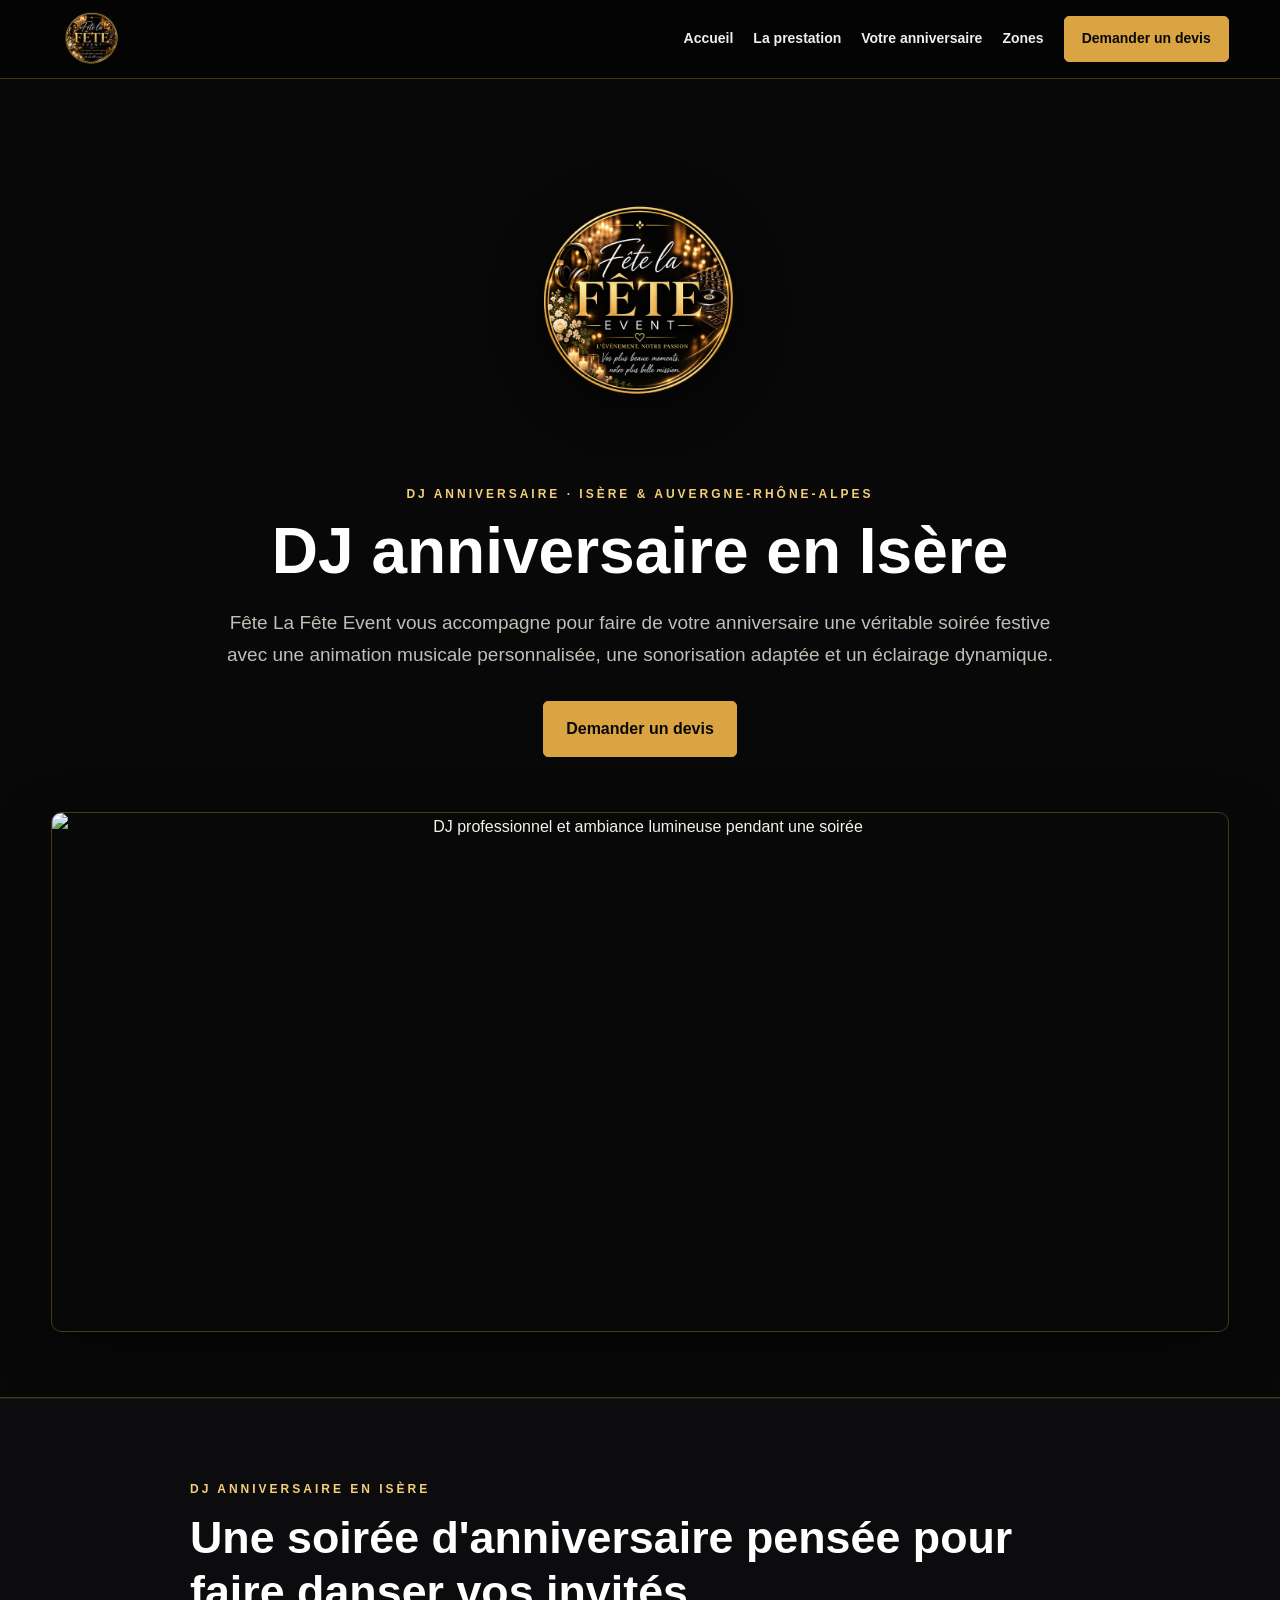
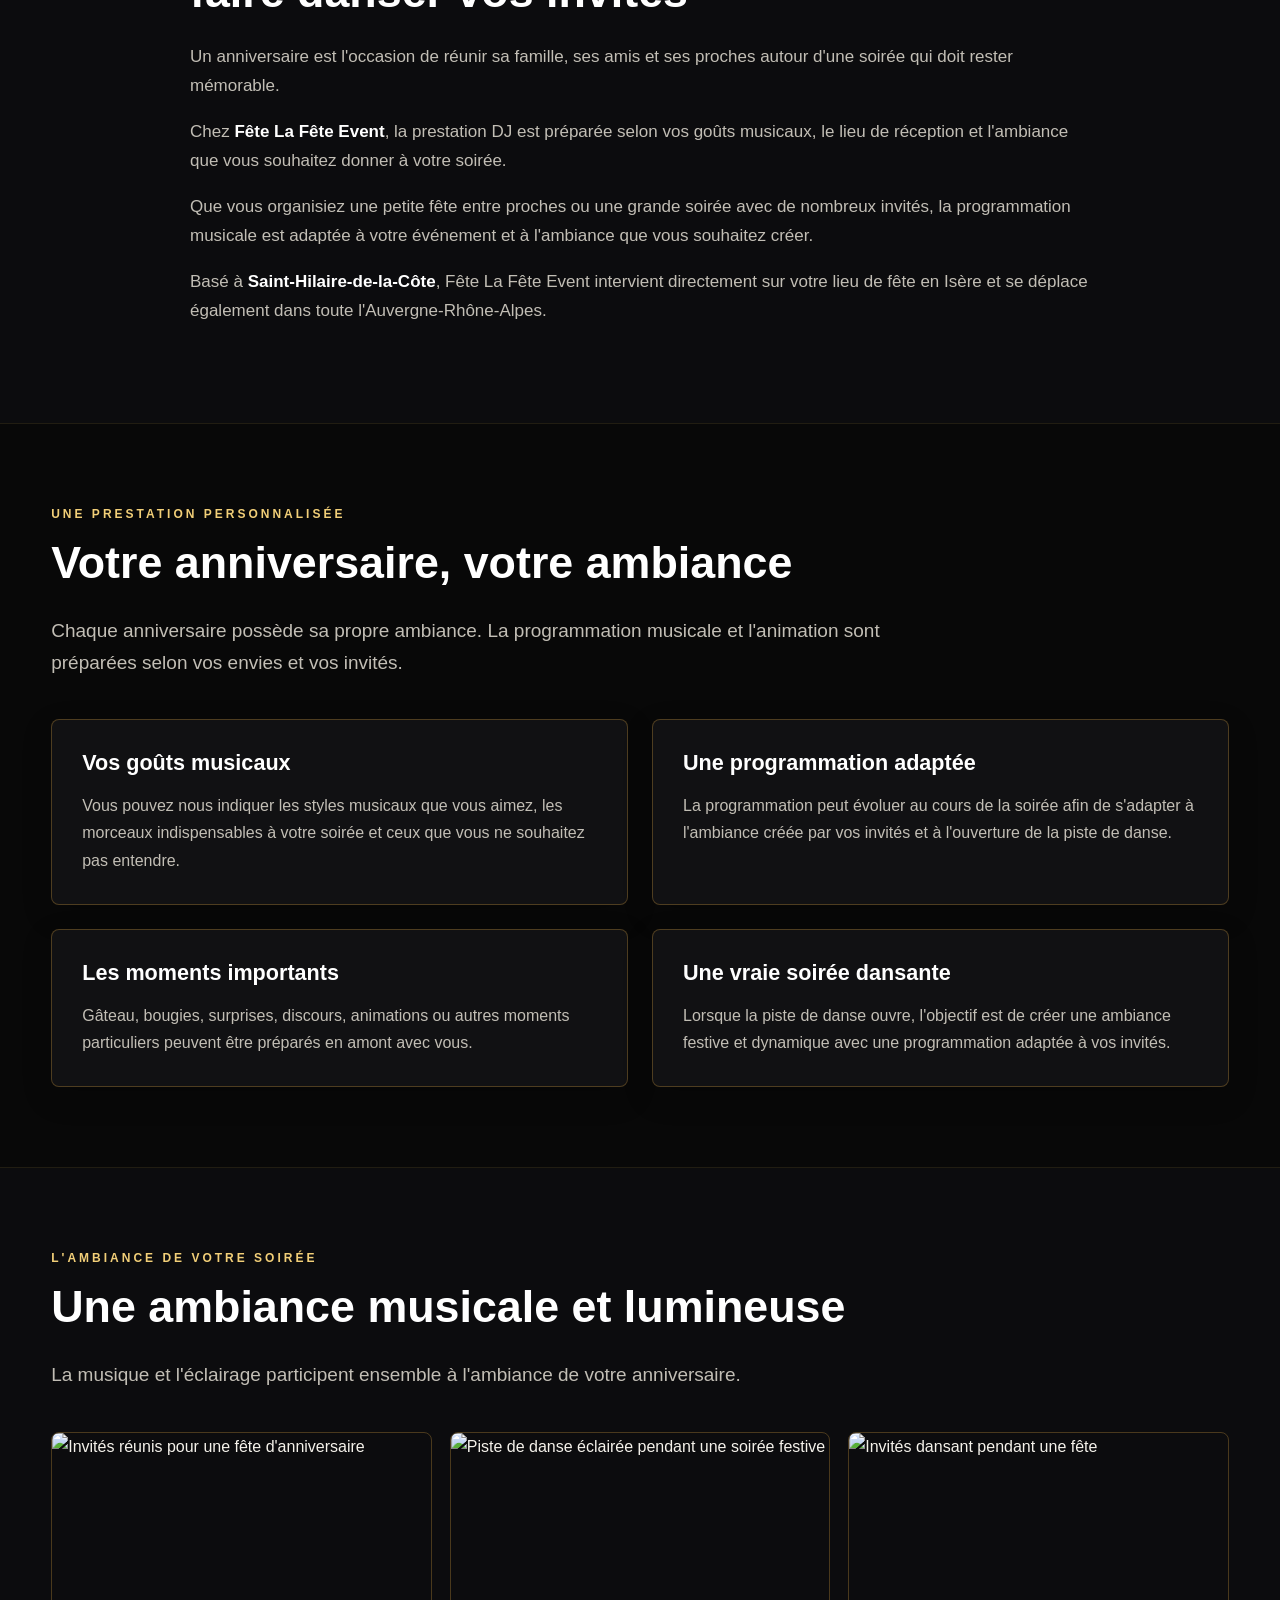
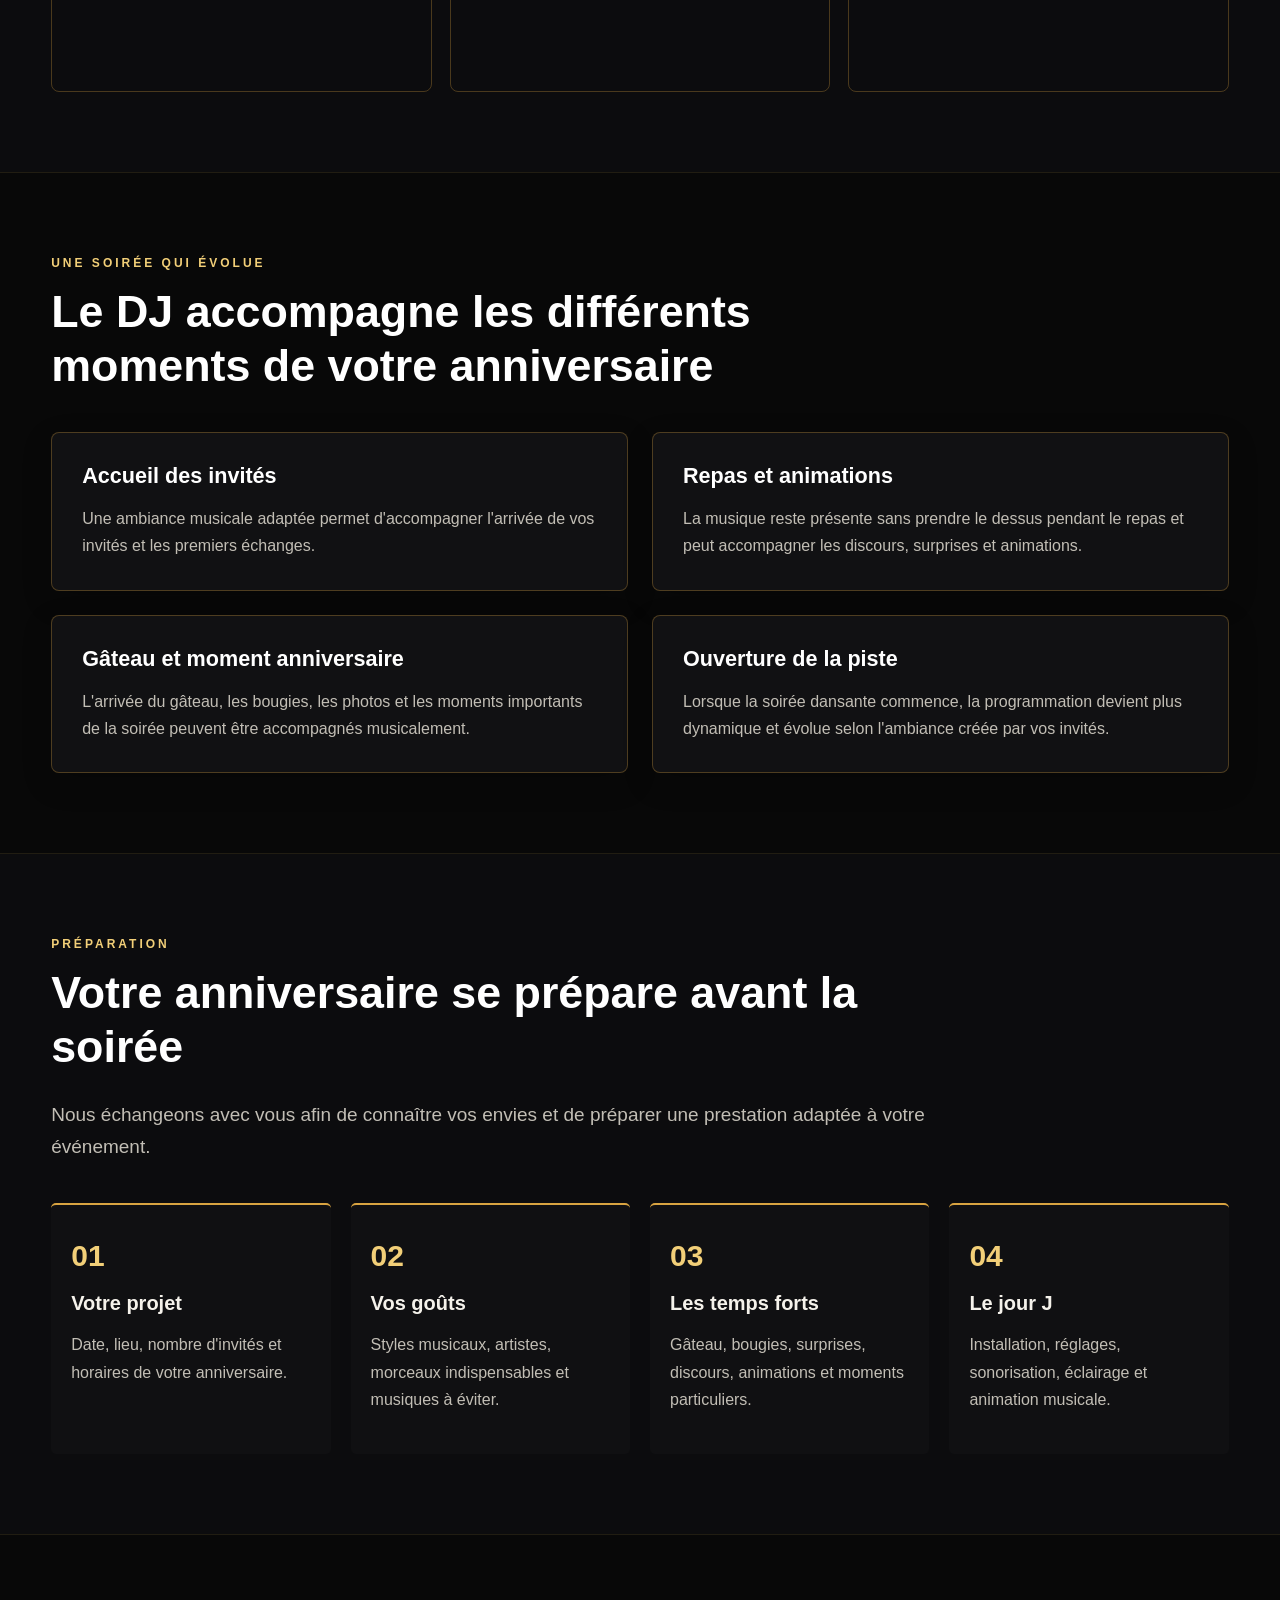
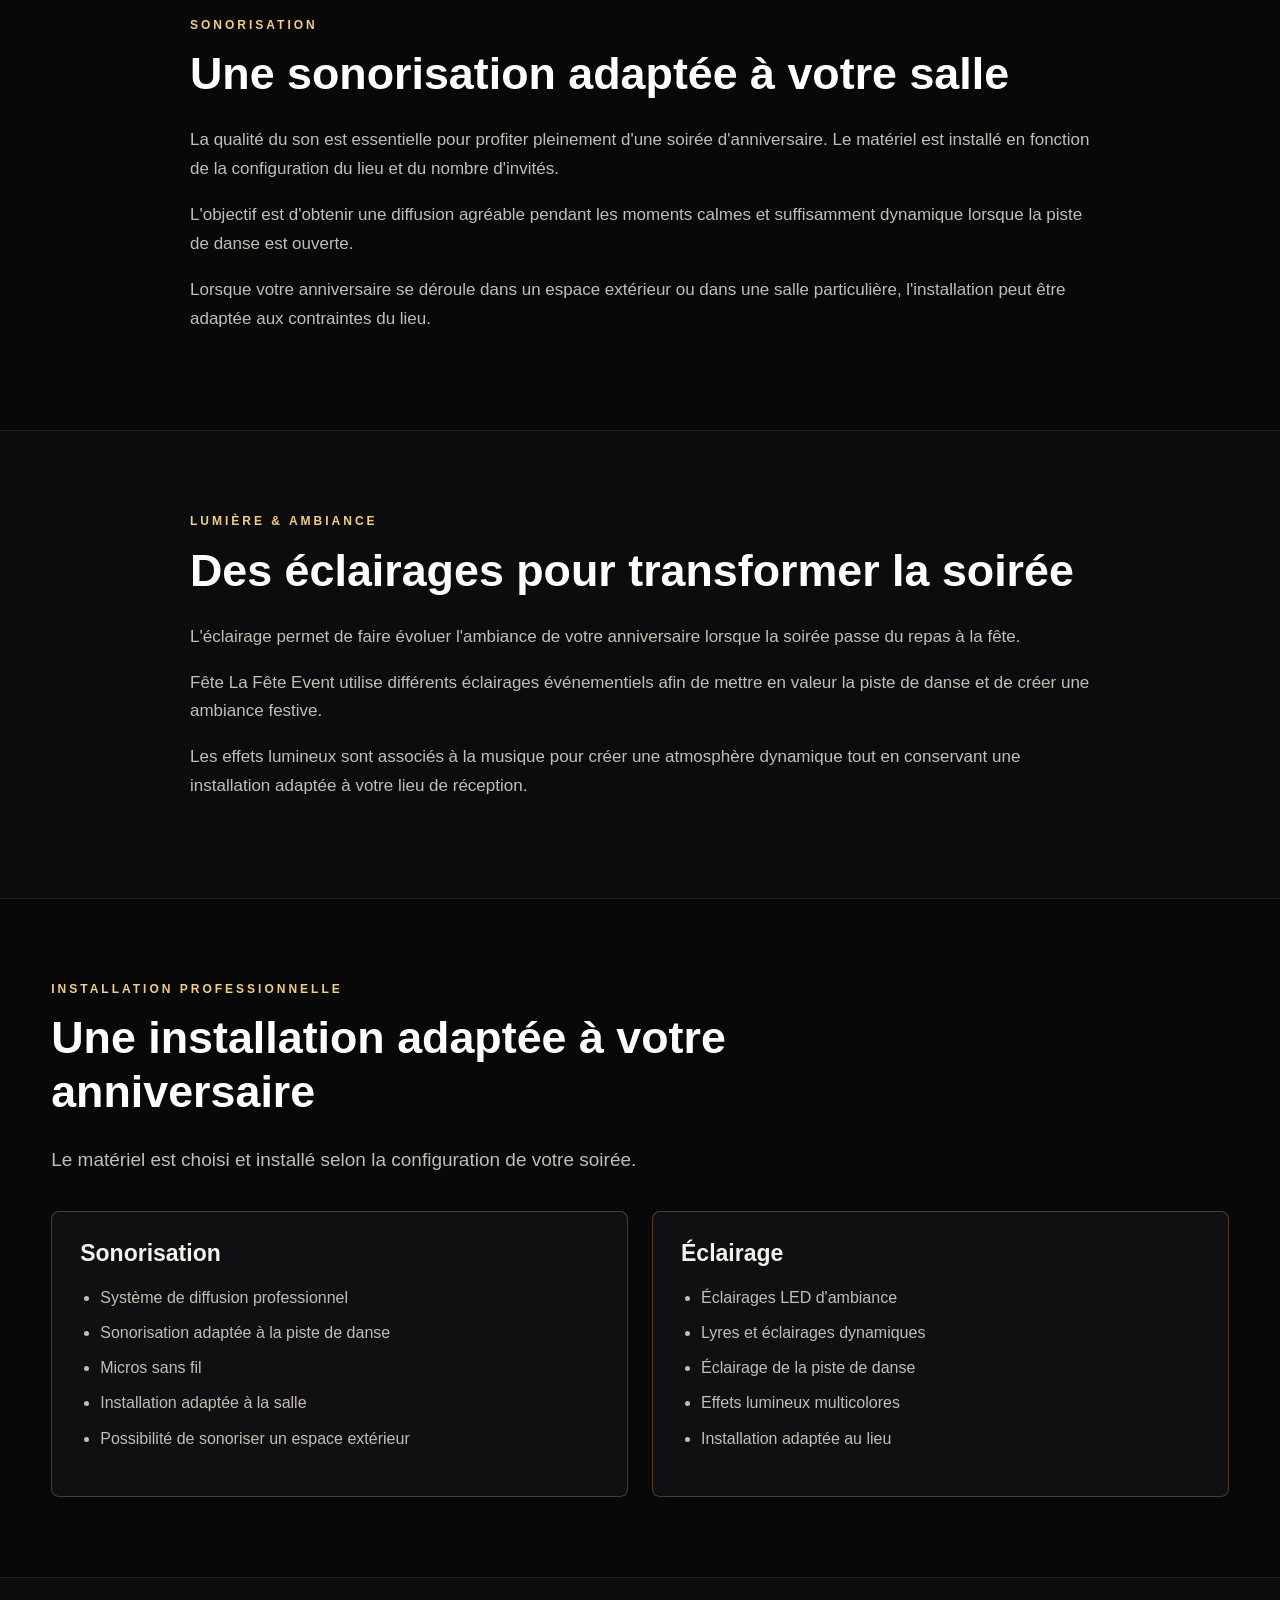
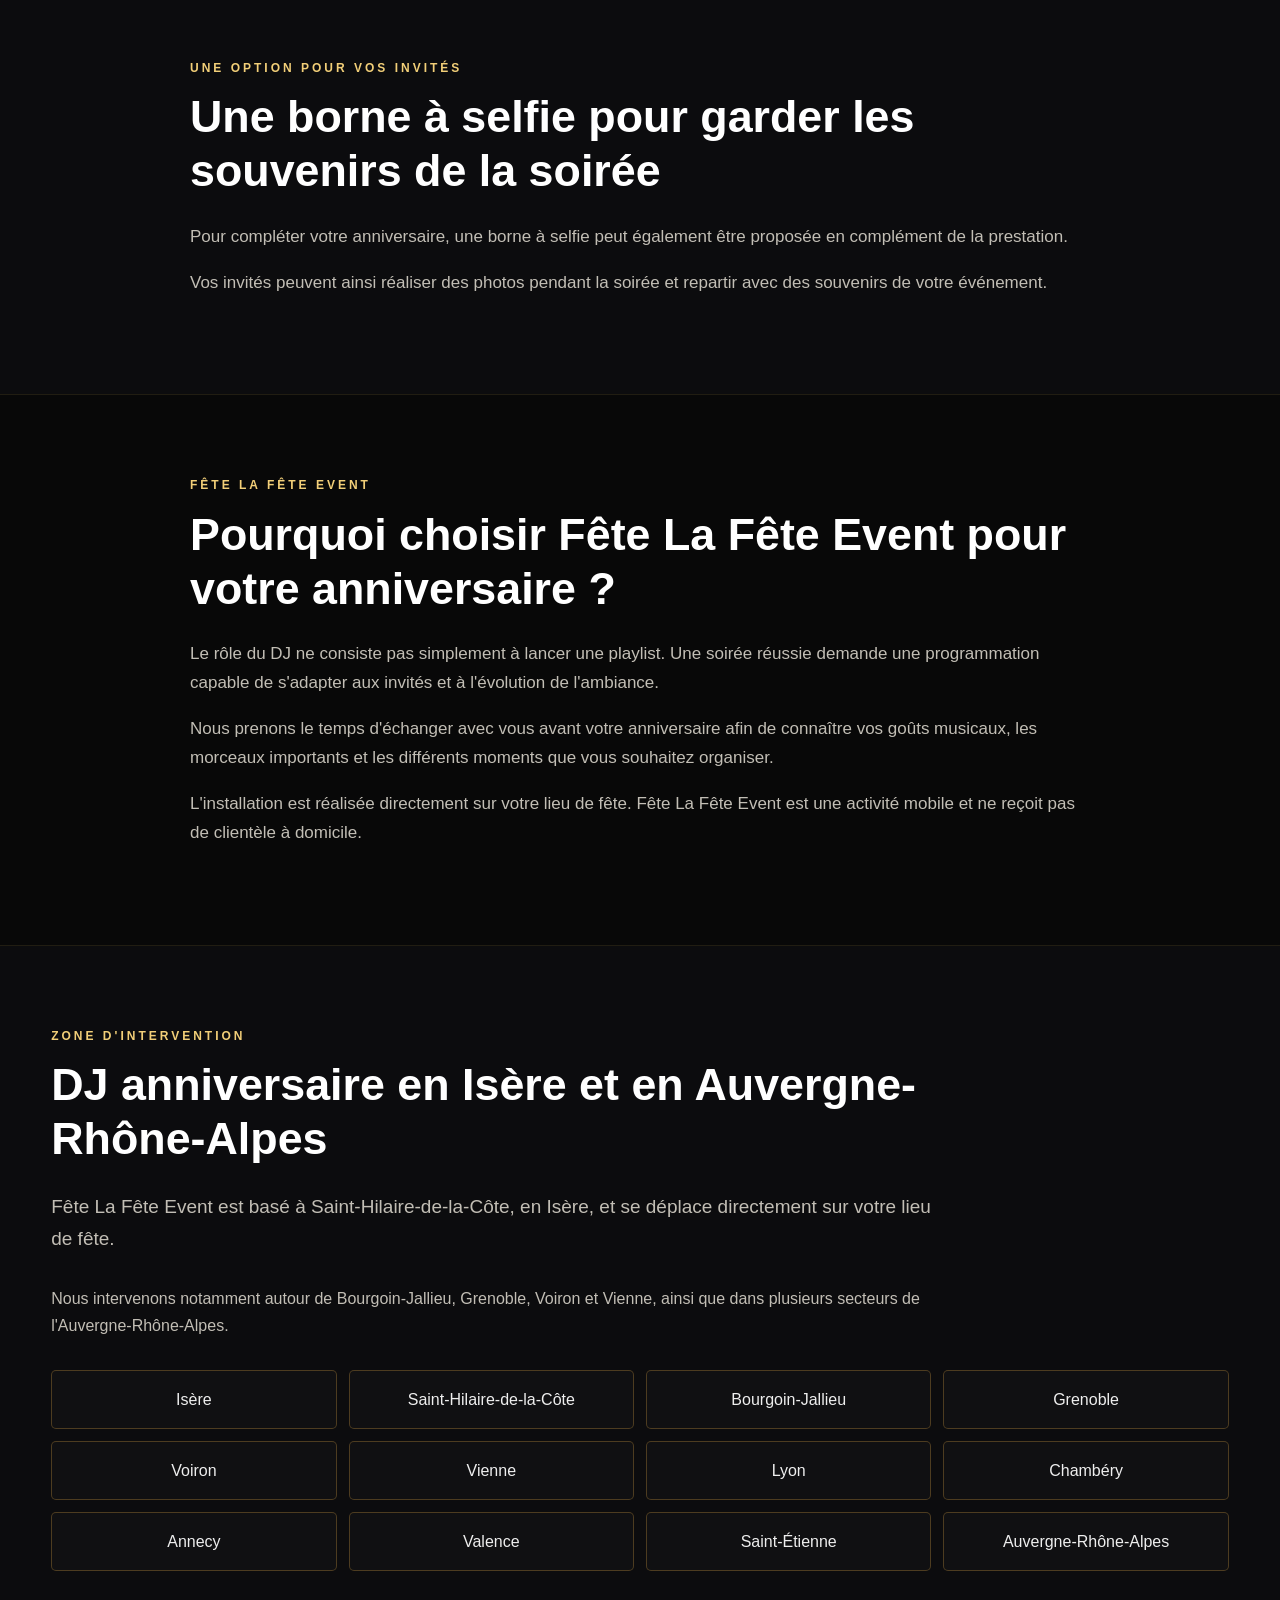
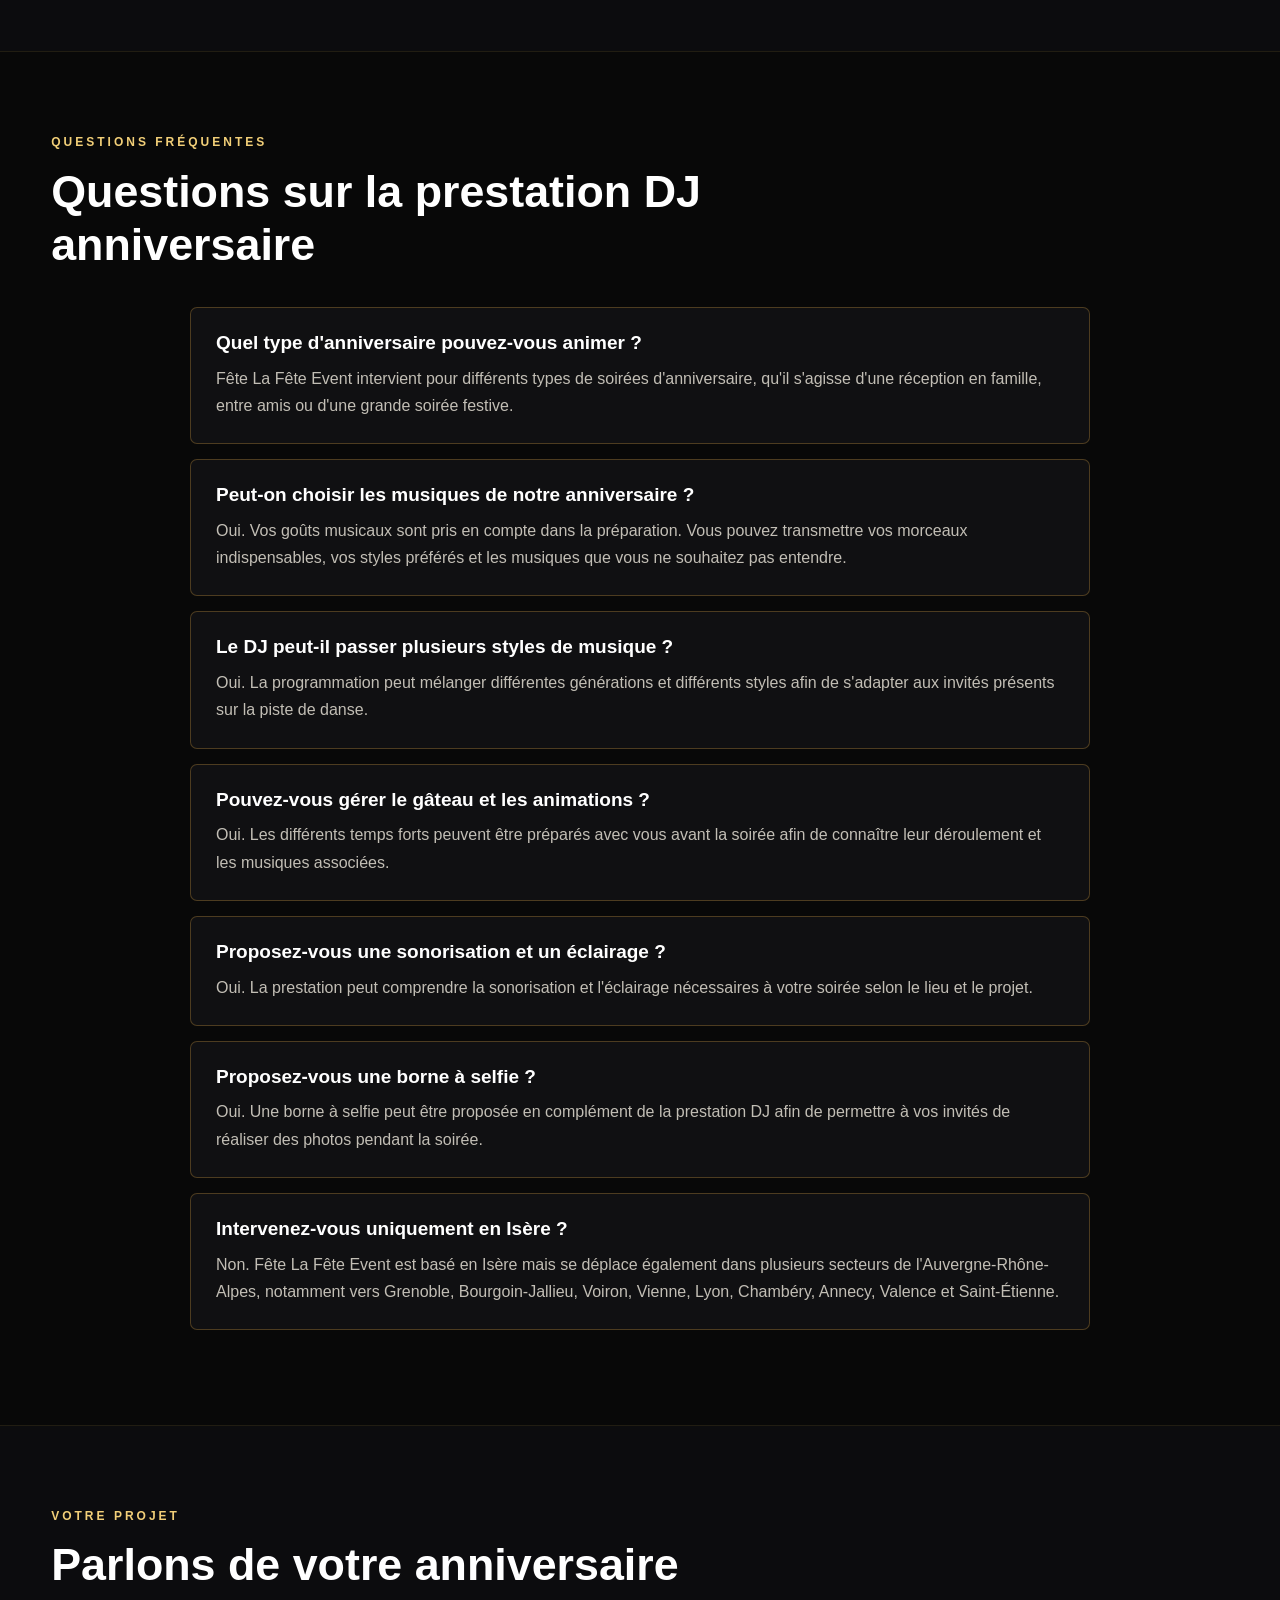
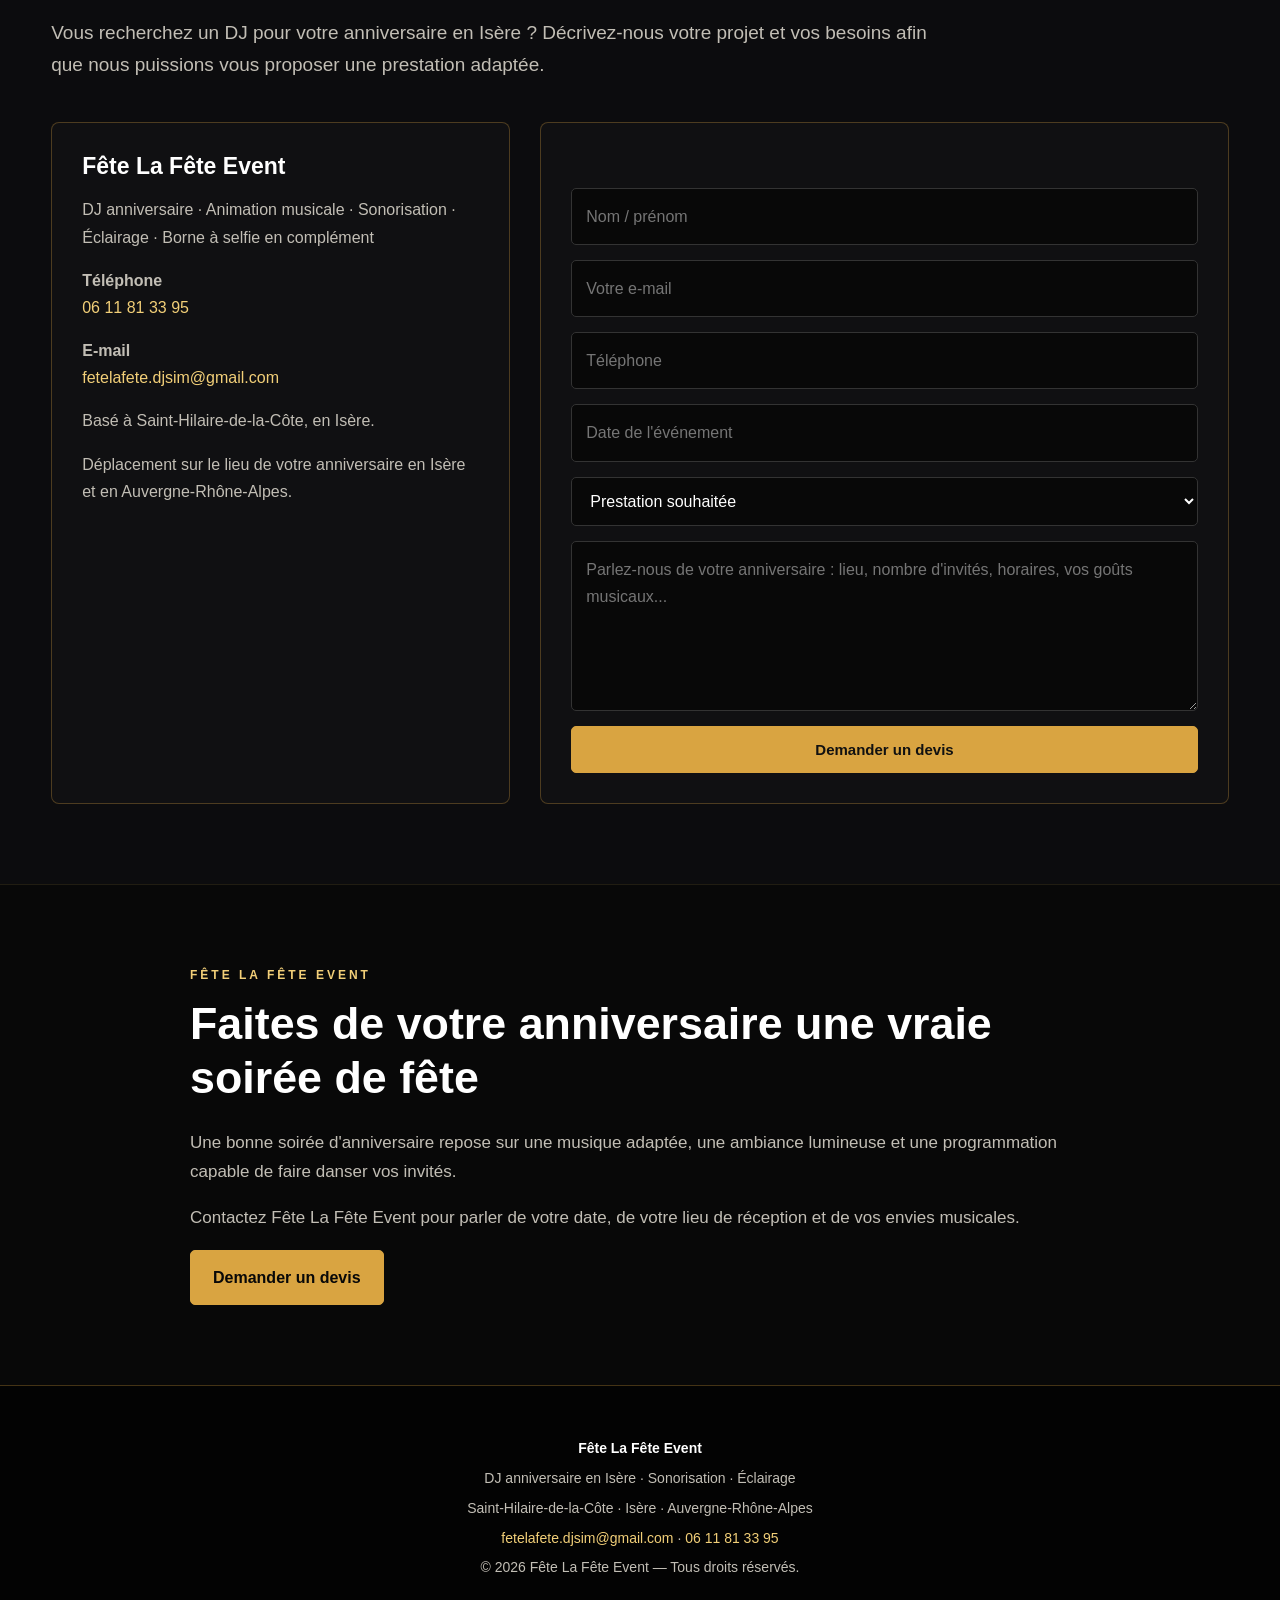
==== commit e72a8dc0: "Remove unnecessary code comments in HTML file" ====
--- a/dj-anniversaire.html
+++ b/dj-anniversaire.html
@@ -595,7 +595,7 @@
 
   <header class="site-header">
 
-```
+
 <div class="container header-inner">
 
   <a
@@ -637,13 +637,13 @@
   </nav>
 
 </div>
-```
+
 
   </header>
 
   <main>
 
-```
+
 <section class="hero">
 
   <div class="container">
@@ -1630,13 +1630,13 @@
   </div>
 
 </section>
-```
+
 
   </main>
 
   <footer class="site-footer">
 
-```
+
 <div class="container">
 
   <p>
@@ -1673,7 +1673,7 @@
   </p>
 
 </div>
-```
+
 
   </footer>
 
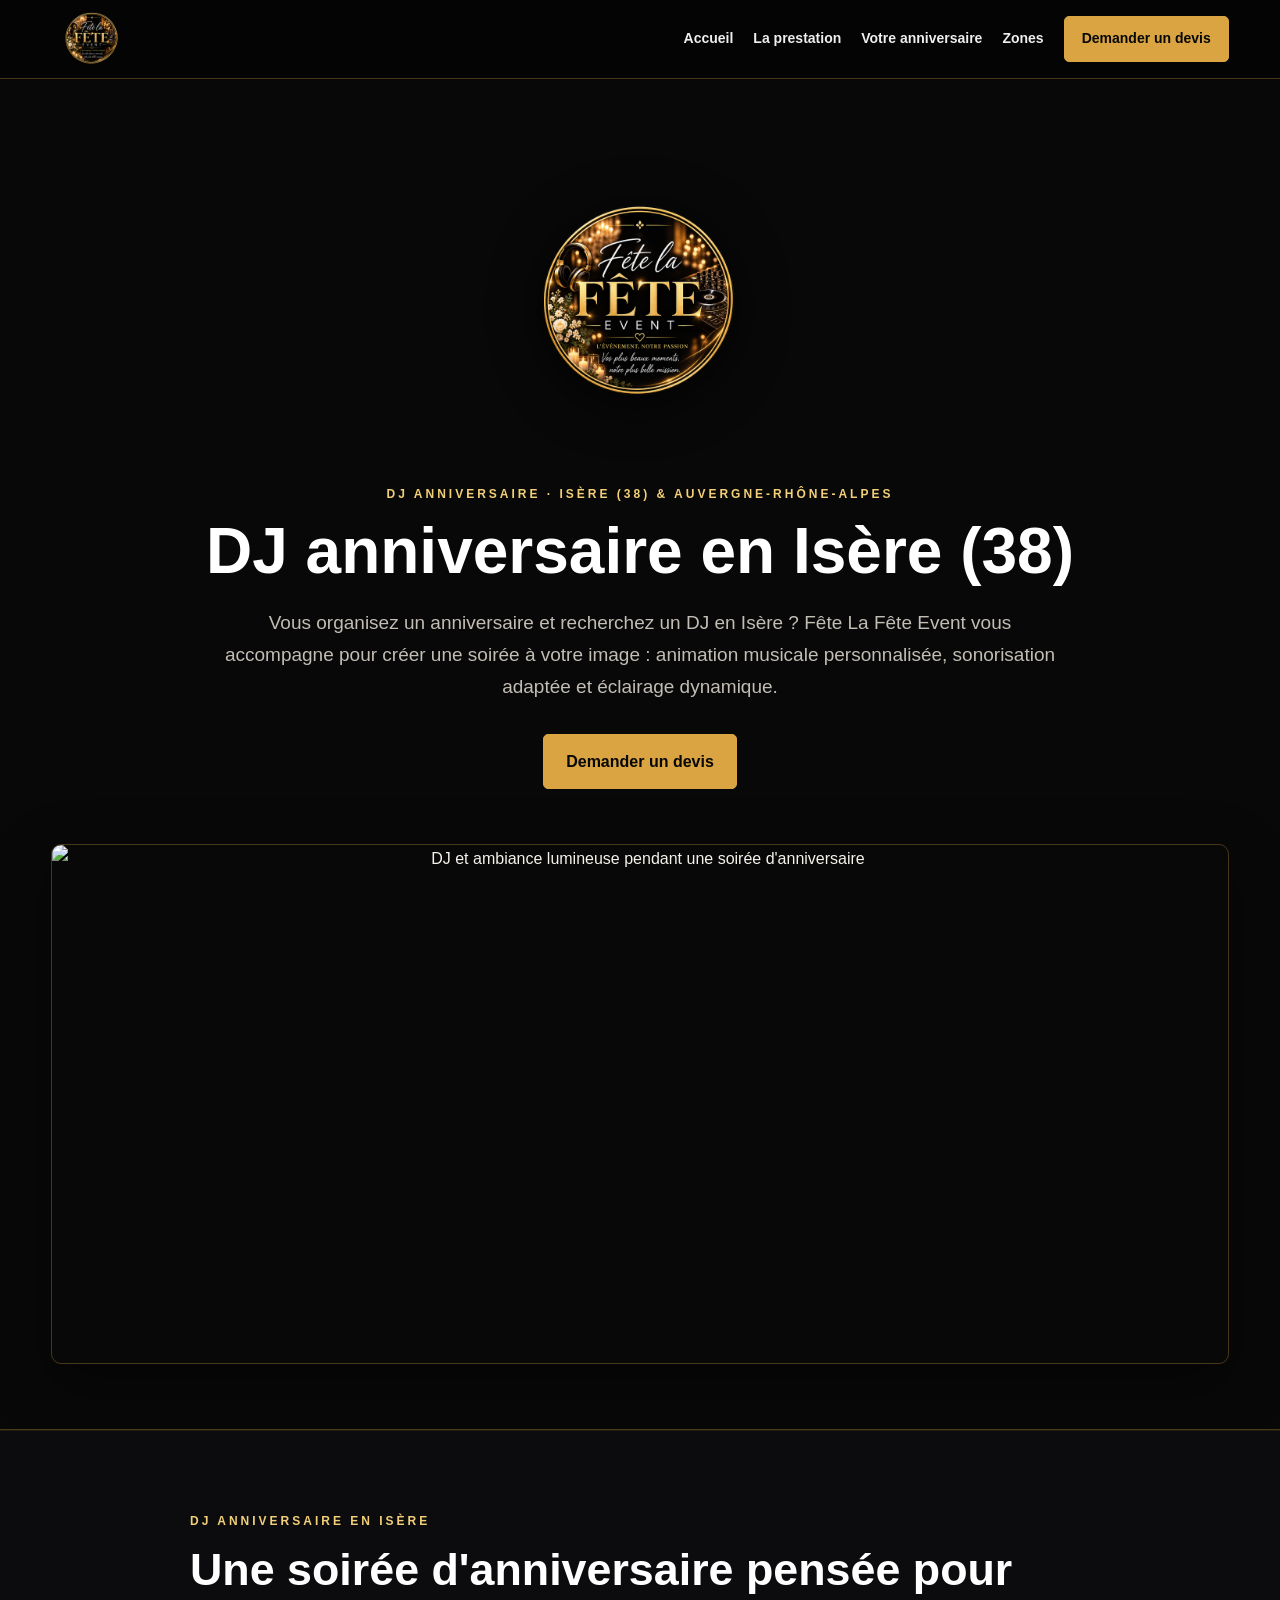
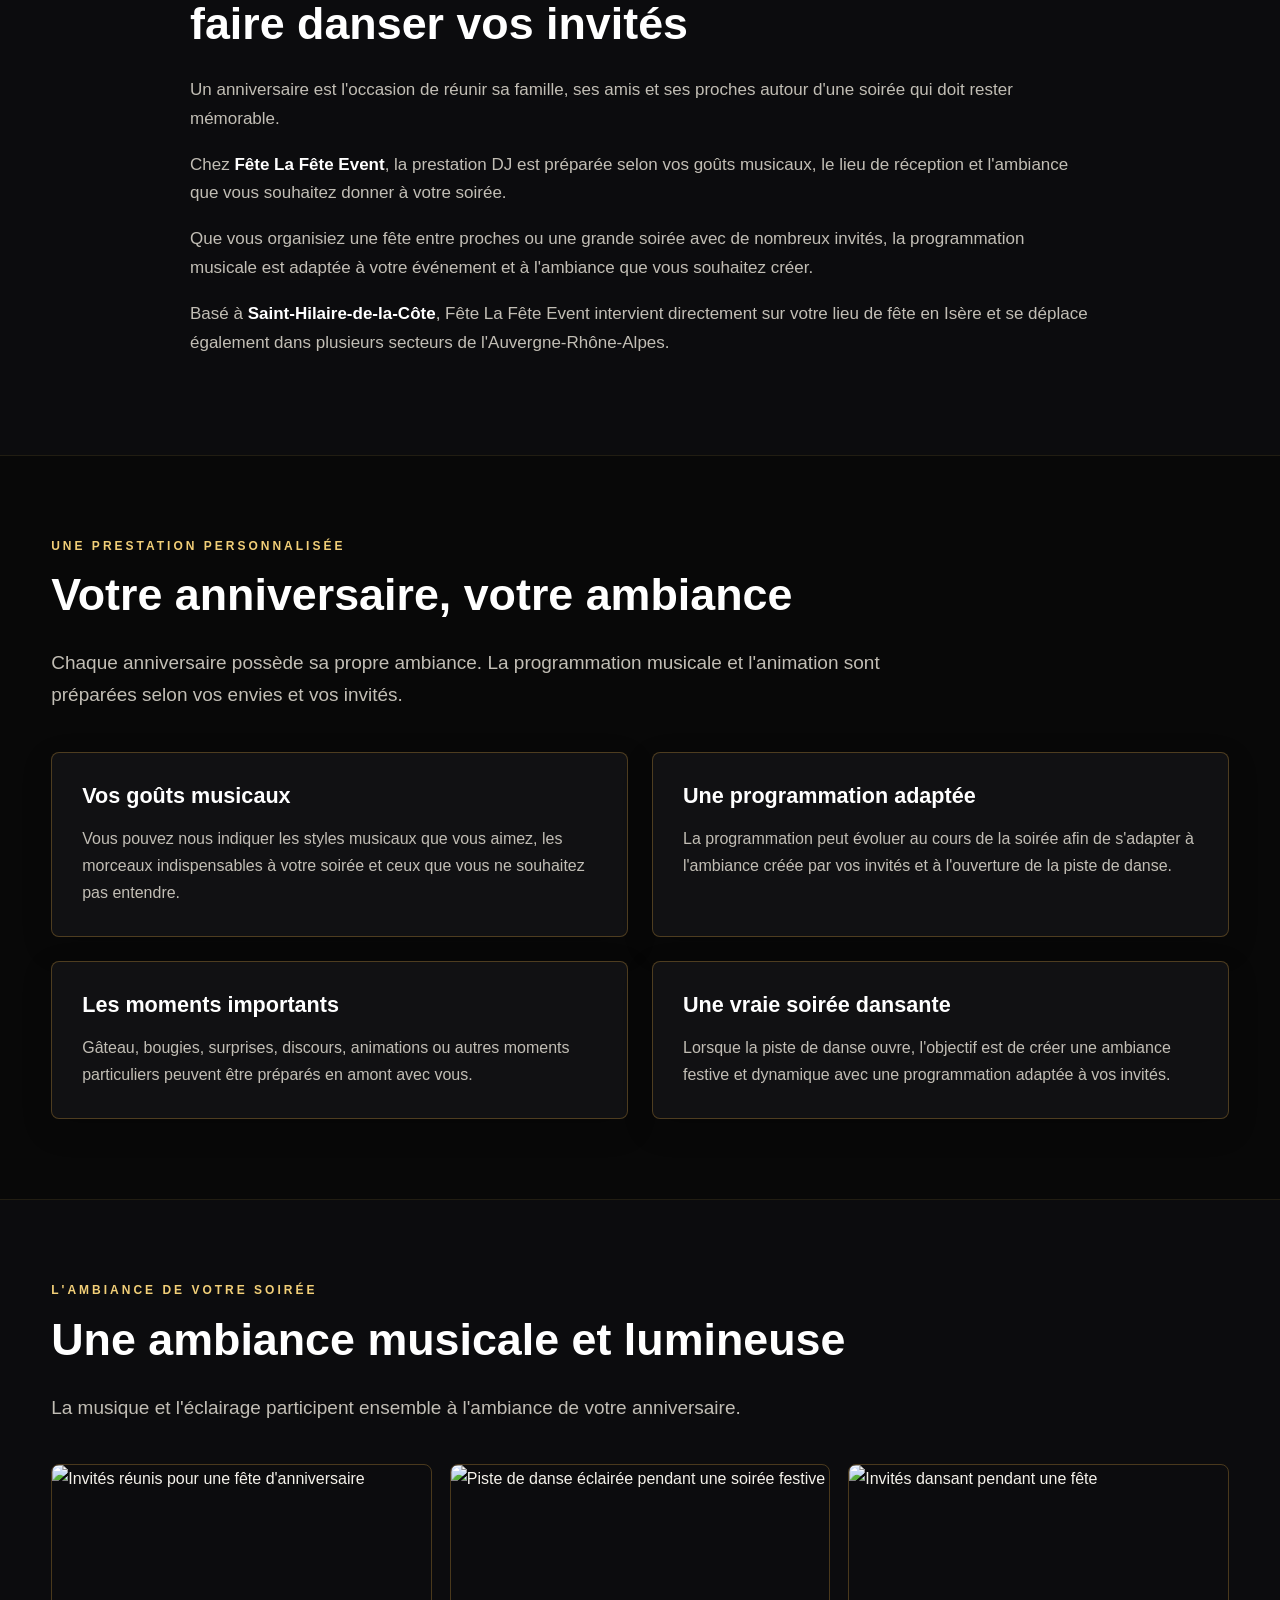
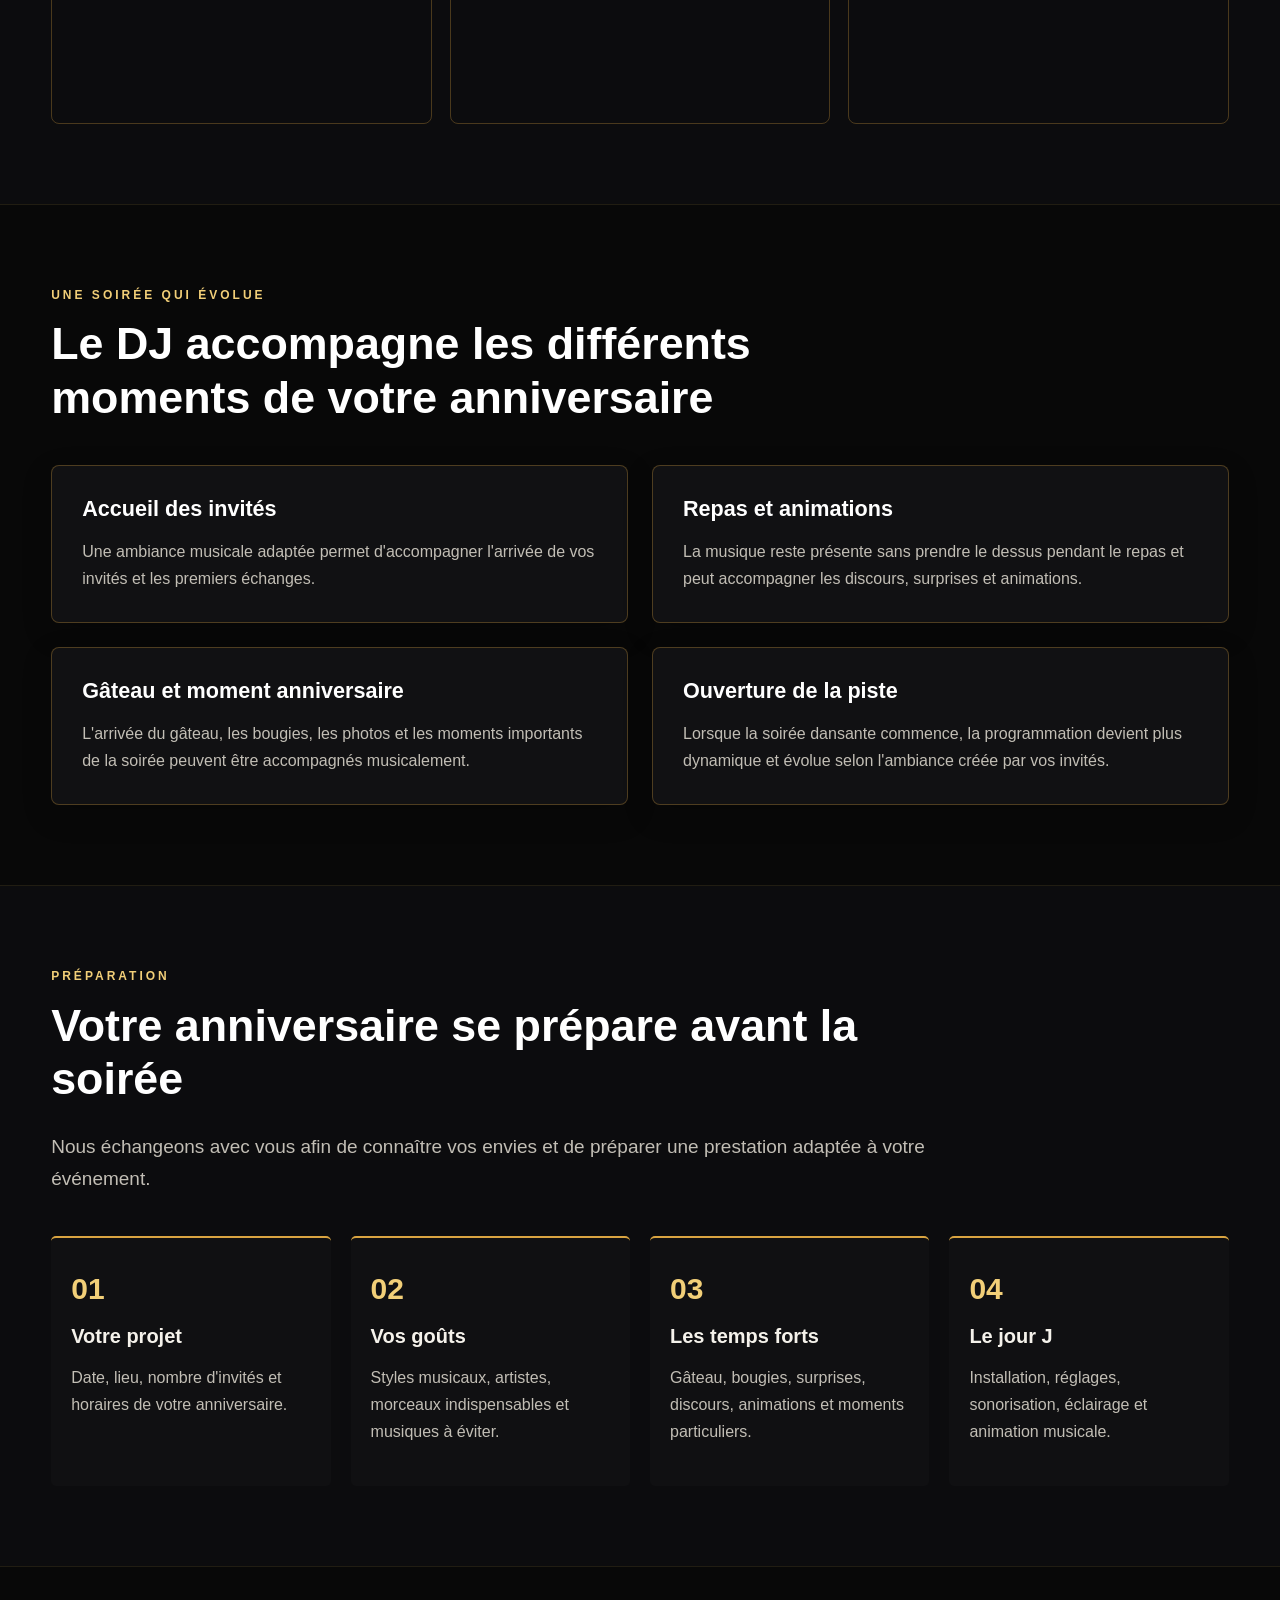
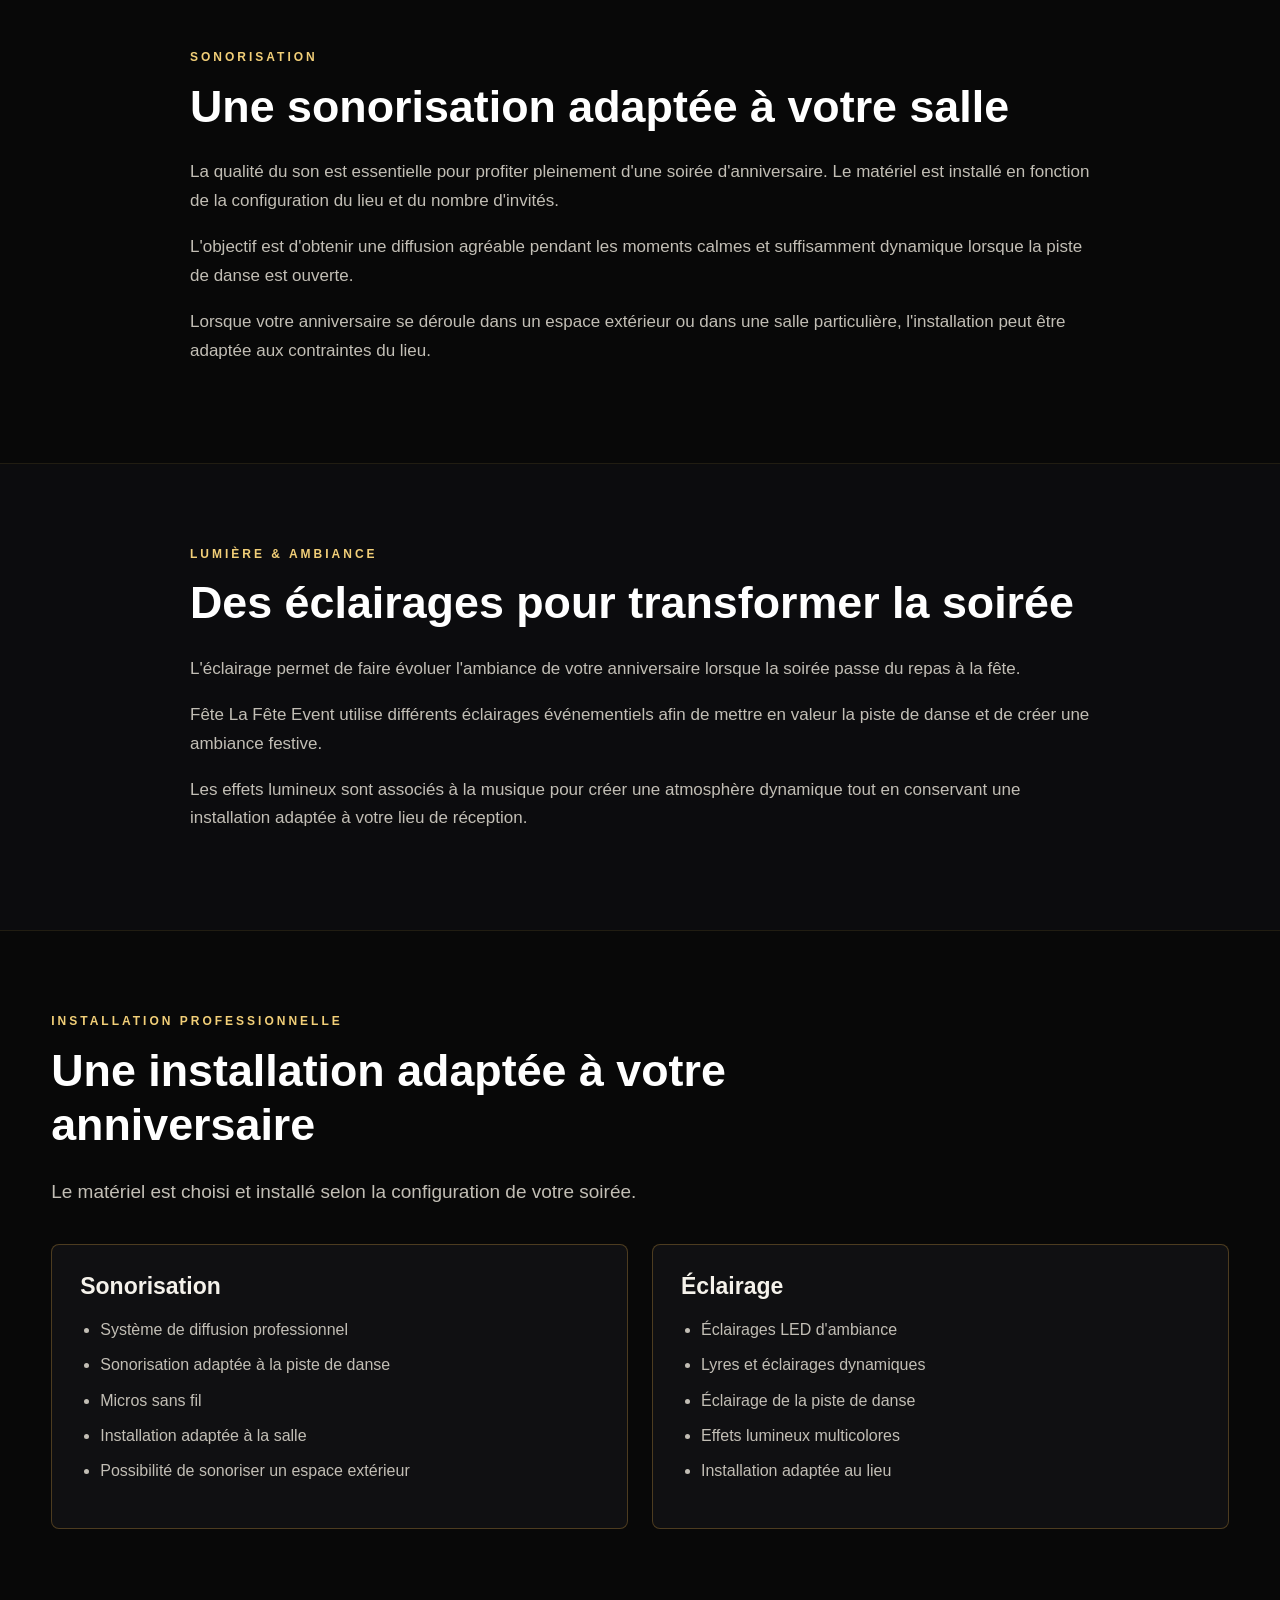
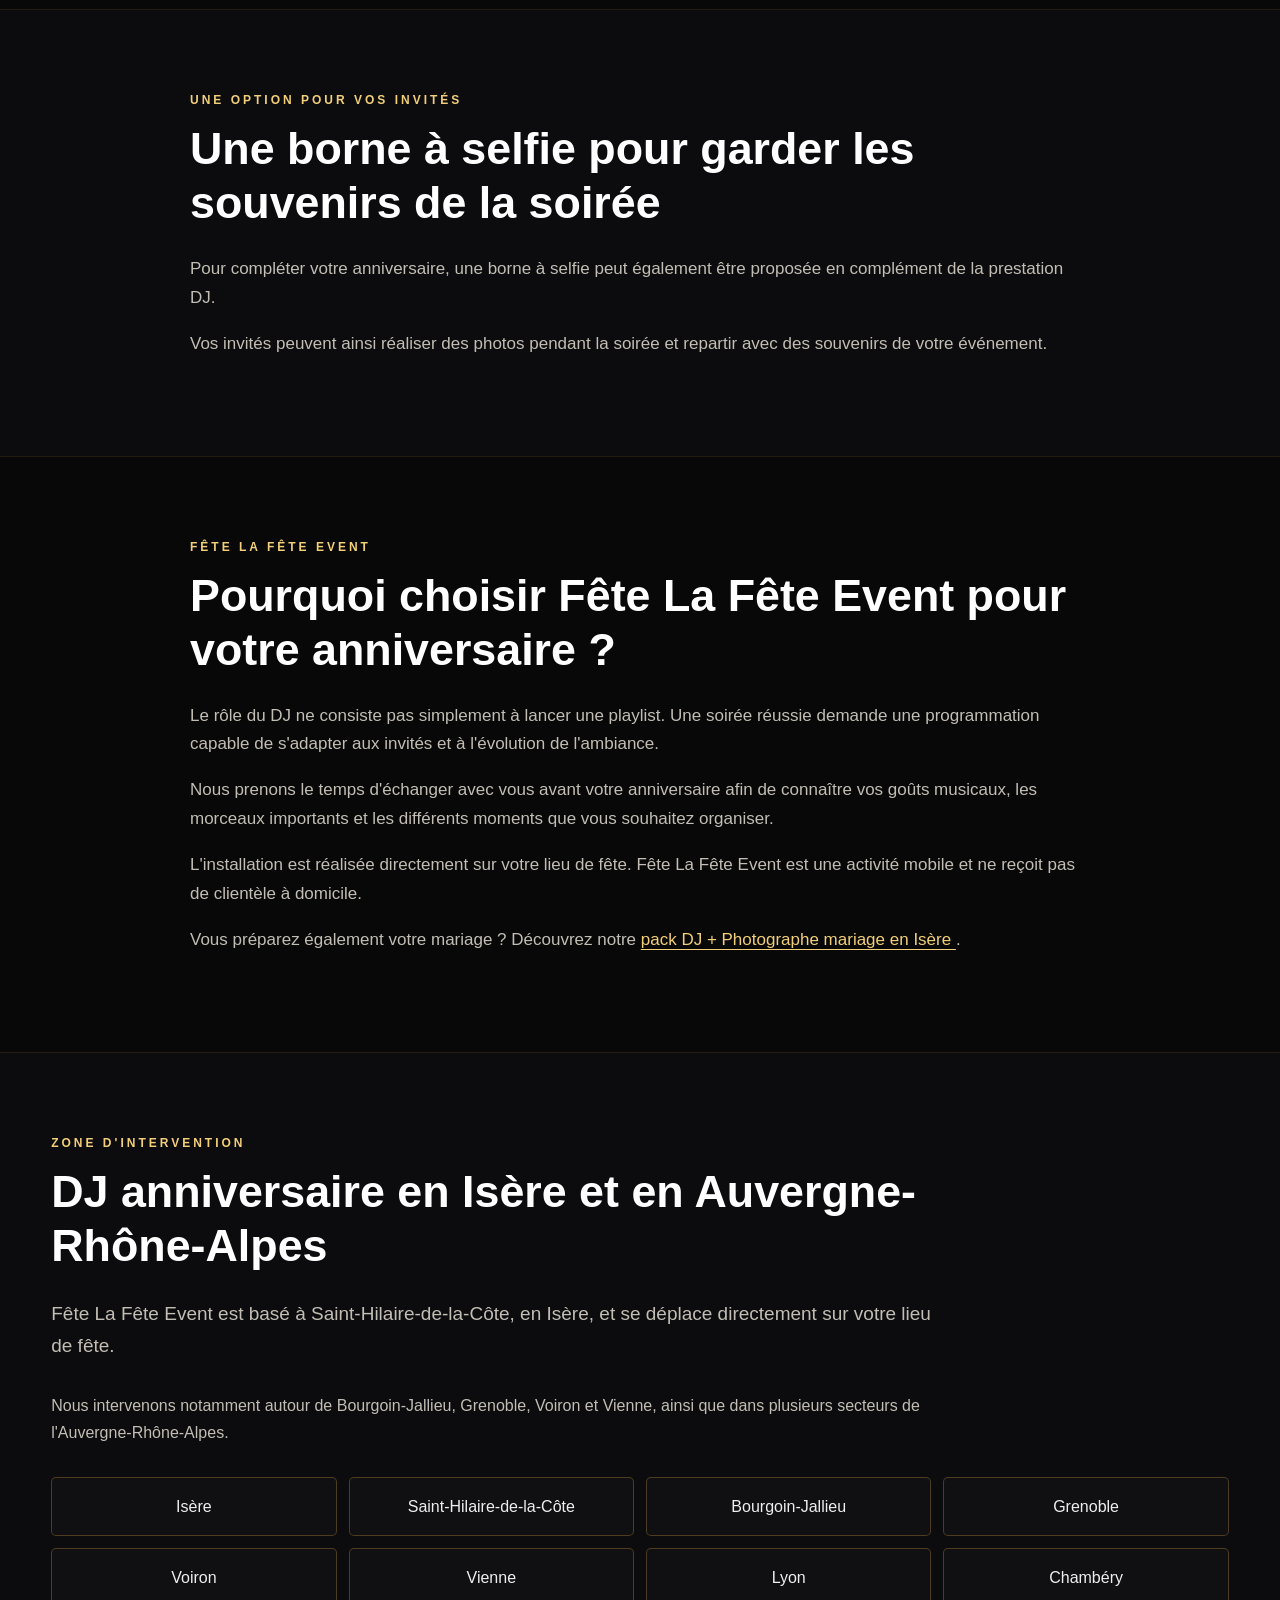
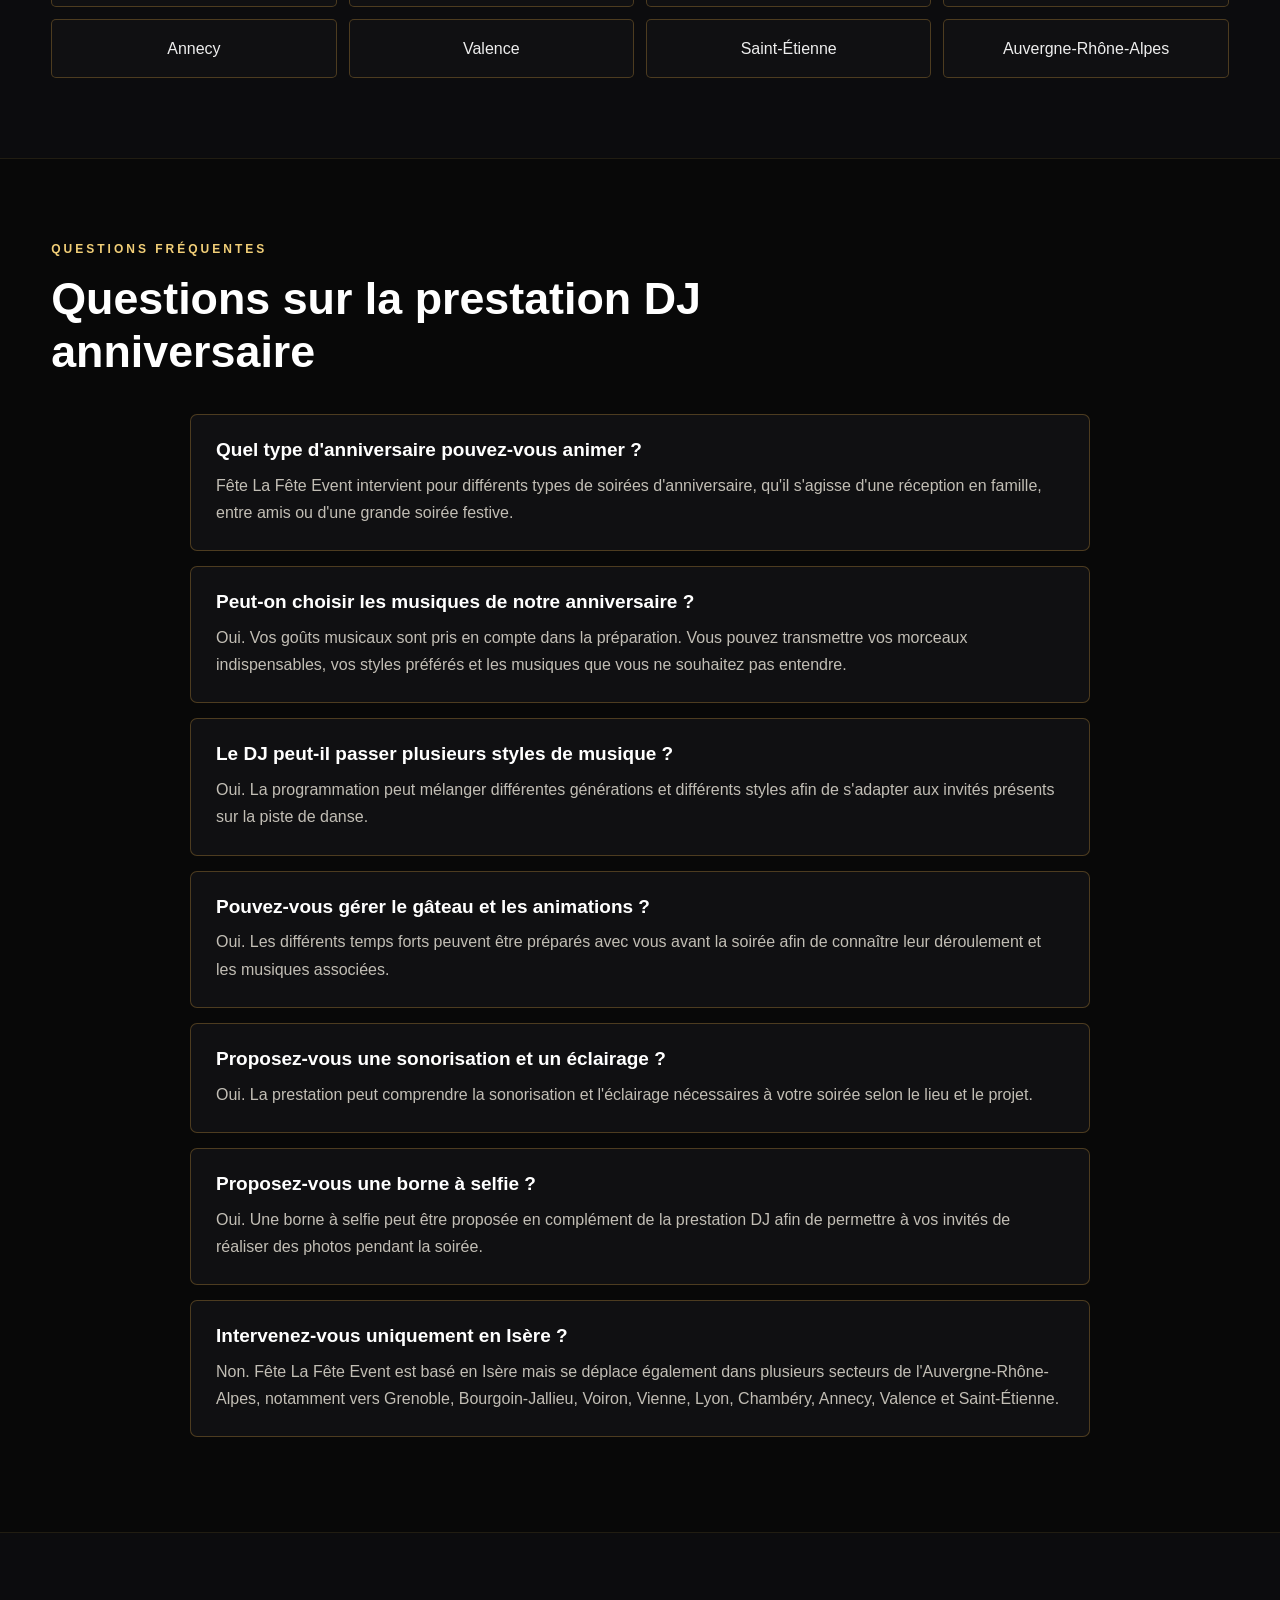
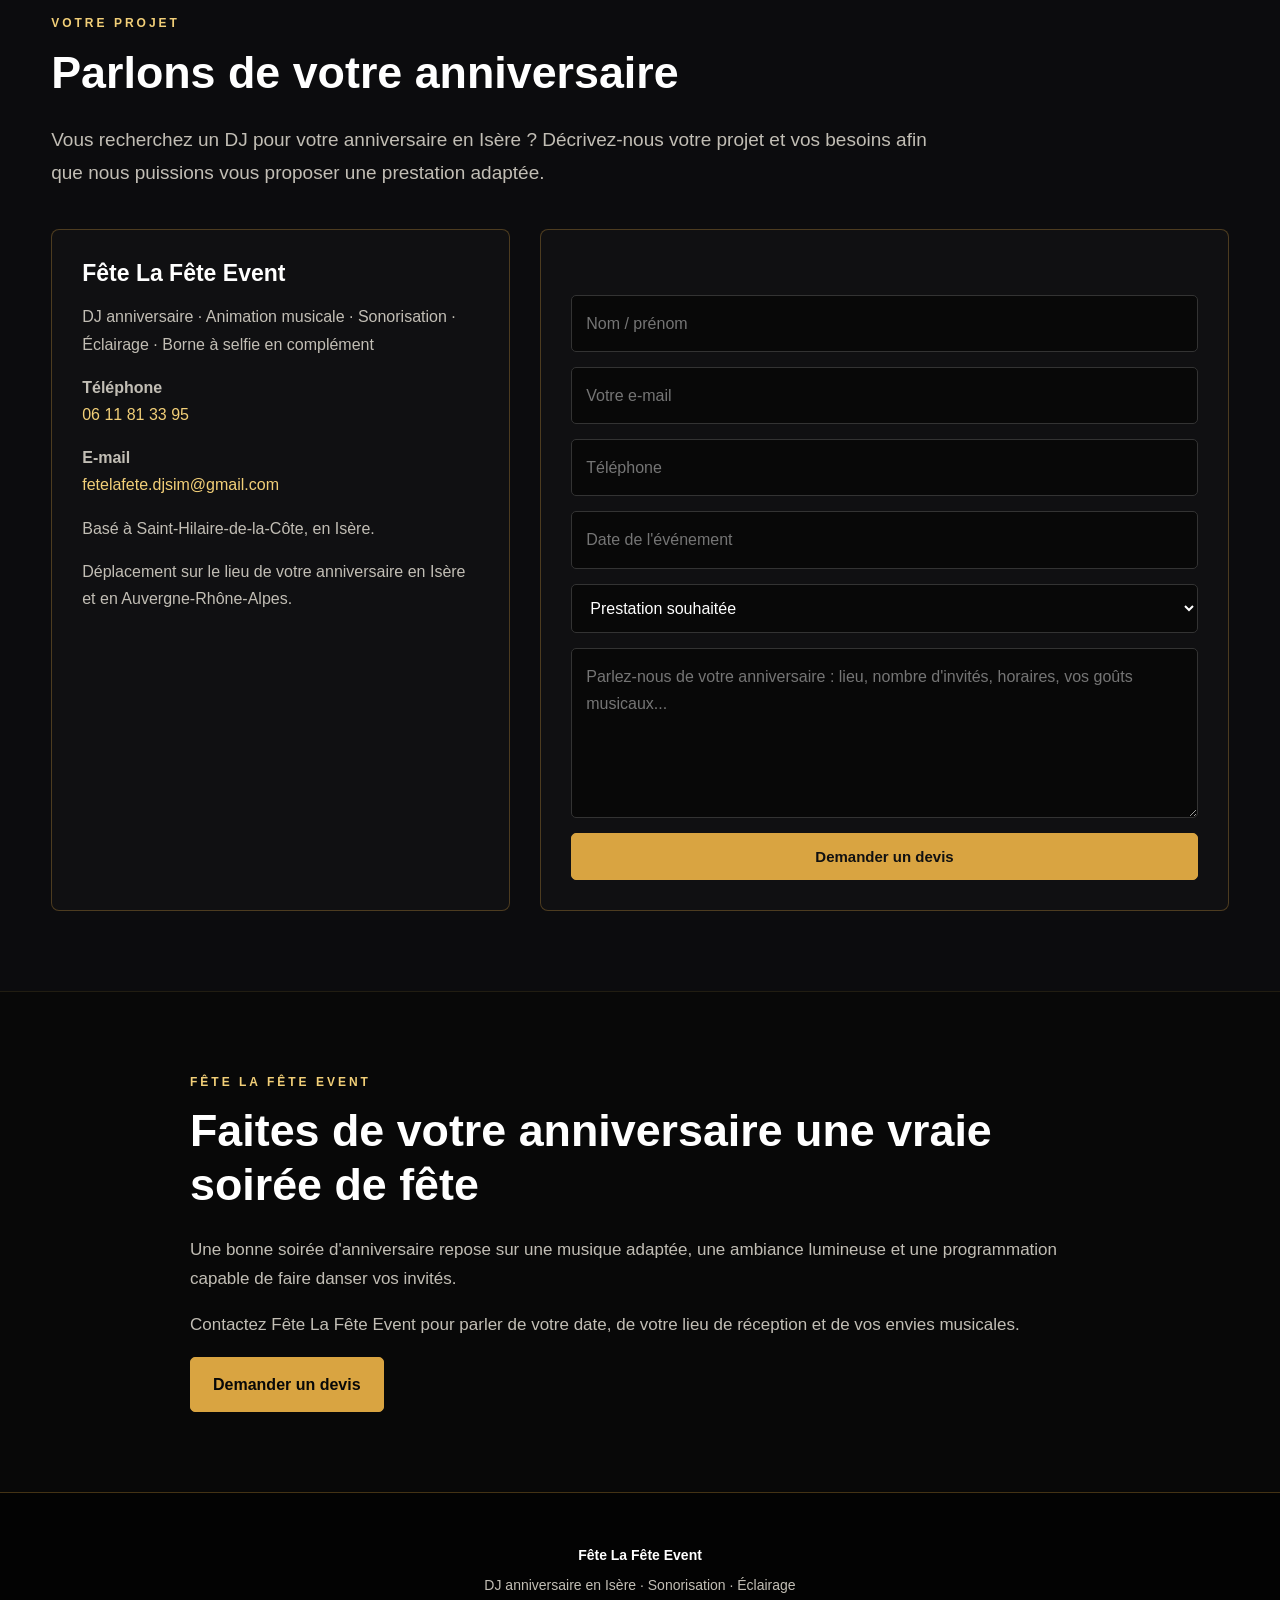
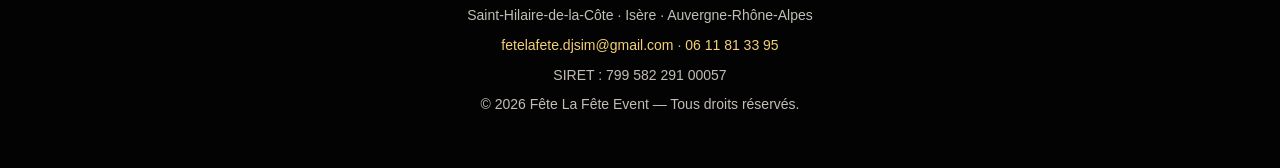
==== commit 8342cabc: "Update print statement from 'Hello' to 'Goodbye'" ====
--- a/dj-anniversaire.html
+++ b/dj-anniversaire.html
@@ -1,35 +1,32 @@
+
 <!DOCTYPE html>
-
 <html lang="fr">
-
 <head>
-
   <meta charset="UTF-8">
-
   <meta name="viewport" content="width=device-width, initial-scale=1.0">
 
-  <title>DJ anniversaire en Isère | Fête La Fête Event</title>
-
-  <meta name="description" content="DJ anniversaire en Isère : Fête La Fête Event assure l'animation musicale, la sonorisation et l'éclairage de votre soirée d'anniversaire. Intervention en Isère et en Auvergne-Rhône-Alpes.">
+  <title>DJ anniversaire en Isère (38) | Fête La Fête Event</title>
+
+  <meta name="description" content="Vous recherchez un DJ pour votre anniversaire en Isère ? Fête La Fête Event assure l'animation musicale, la sonorisation et l'éclairage de votre soirée à Bourgoin-Jallieu, Grenoble, Voiron et alentours.">
 
   <meta name="robots" content="index, follow, max-image-preview:large">
+  <meta name="author" content="Fête La Fête Event">
 
   <link rel="canonical" href="https://fetelafete-event.fr/dj-anniversaire.html">
-
   <link rel="icon" type="image/png" href="logo-fete-la-fete-event.png">
 
   <meta property="og:type" content="website">
   <meta property="og:locale" content="fr_FR">
   <meta property="og:site_name" content="Fête La Fête Event">
-  <meta property="og:title" content="DJ anniversaire en Isère | Fête La Fête Event">
-  <meta property="og:description" content="DJ anniversaire, sonorisation et éclairage en Isère et Auvergne-Rhône-Alpes.">
+  <meta property="og:title" content="DJ anniversaire en Isère (38) | Fête La Fête Event">
+  <meta property="og:description" content="DJ anniversaire, animation musicale, sonorisation et éclairage en Isère et Auvergne-Rhône-Alpes.">
   <meta property="og:url" content="https://fetelafete-event.fr/dj-anniversaire.html">
   <meta property="og:image" content="https://fetelafete-event.fr/logo-fete-la-fete-event.png">
   <meta property="og:image:alt" content="Fête La Fête Event - DJ anniversaire en Isère">
 
   <meta name="twitter:card" content="summary">
   <meta name="twitter:title" content="DJ anniversaire en Isère | Fête La Fête Event">
-  <meta name="twitter:description" content="DJ anniversaire, sonorisation et éclairage en Isère et Auvergne-Rhône-Alpes.">
+  <meta name="twitter:description" content="Animation DJ, sonorisation et éclairage pour votre anniversaire en Isère.">
 
   <link rel="stylesheet" href="styles.css">
 
@@ -37,13 +34,14 @@
   {
     "@context": "https://schema.org",
     "@type": "ProfessionalService",
-    "@id": "https://fetelafete-event.fr/dj-anniversaire.html#dj-anniversaire",
+    "@id": "https://fetelafete-event.fr/#business",
     "name": "Fête La Fête Event",
-    "url": "https://fetelafete-event.fr/dj-anniversaire.html",
+    "url": "https://fetelafete-event.fr/",
     "logo": "https://fetelafete-event.fr/logo-fete-la-fete-event.png",
     "telephone": "+33611813395",
     "email": "fetelafete.djsim@gmail.com",
-    "description": "DJ anniversaire en Isère avec animation musicale, sonorisation et éclairage pour les soirées d'anniversaire et événements privés.",
+    "taxID": "799 582 291 00057",
+    "description": "DJ professionnel pour anniversaires, soirées privées et événements en Isère et Auvergne-Rhône-Alpes. Animation musicale, sonorisation et éclairage.",
     "areaServed": [
       {
         "@type": "AdministrativeArea",
@@ -98,13 +96,13 @@
       "DJ anniversaire",
       "Animation musicale anniversaire",
       "Sonorisation anniversaire",
-      "Éclairage anniversaire"
+      "Éclairage événementiel",
+      "Animation de soirée privée"
     ]
   }
   </script>
 
   <style>
-
     :root {
       --gold: #d9a441;
       --gold-light: #f2cf78;
@@ -216,9 +214,7 @@
       margin-bottom: 12px;
     }
 
-    h1,
-    h2,
-    h3 {
+    h1, h2, h3 {
       line-height: 1.2;
     }
 
@@ -269,12 +265,7 @@
     .hero {
       padding: 75px 0 65px;
       text-align: center;
-      background:
-        radial-gradient(
-          circle at center,
-          rgba(217,164,65,.09),
-          transparent 55%
-        );
+      background: radial-gradient(circle at center, rgba(217,164,65,.09), transparent 55%);
     }
 
     .hero-logo {
@@ -452,8 +443,7 @@
       margin-top: 40px;
     }
 
-    .contact-box,
-    .form-box {
+    .contact-box, .form-box {
       background: #101012;
       border: 1px solid var(--line);
       border-radius: 8px;
@@ -468,14 +458,18 @@
       color: var(--gold-light);
     }
 
+    .internal-link {
+      color: var(--gold-light);
+      text-decoration: underline;
+      text-underline-offset: 4px;
+    }
+
     form {
       display: grid;
       gap: 15px;
     }
 
-    input,
-    select,
-    textarea {
+    input, select, textarea {
       width: 100%;
       padding: 14px;
       border: 1px solid #333;
@@ -518,7 +512,6 @@
     }
 
     @media (max-width: 850px) {
-
       .header-inner {
         flex-direction: column;
         padding: 15px 0;
@@ -528,9 +521,7 @@
         justify-content: center;
       }
 
-      .cards,
-      .equipment,
-      .contact-grid {
+      .cards, .equipment, .contact-grid {
         grid-template-columns: 1fr;
       }
 
@@ -549,11 +540,9 @@
       .gallery img {
         height: 300px;
       }
-
     }
 
     @media (max-width: 560px) {
-
       .section {
         padding: 60px 0;
       }
@@ -578,74 +567,34 @@
         grid-template-columns: 1fr 1fr;
       }
 
-      .card,
-      .equipment-box,
-      .contact-box,
-      .form-box {
+      .card, .equipment-box, .contact-box, .form-box {
         padding: 23px;
       }
-
-    }
-
+    }
   </style>
-
 </head>
 
 <body>
 
-  <header class="site-header">
-
-
-<div class="container header-inner">
-
-  <a
-    href="/"
-    class="logo-link"
-    aria-label="Fête La Fête Event - Accueil"
-  >
-
-    <img
-      src="logo-fete-la-fete-event.png"
-      alt="Fête La Fête Event"
-      class="logo"
-    >
-
-  </a>
-
-  <nav>
-
-    <a href="/">
-      Accueil
+<header class="site-header">
+  <div class="container header-inner">
+    <a href="/" class="logo-link" aria-label="Fête La Fête Event - Accueil">
+      <img src="logo-fete-la-fete-event.png" alt="Fête La Fête Event" class="logo">
     </a>
 
-    <a href="#prestation">
-      La prestation
-    </a>
-
-    <a href="#anniversaire">
-      Votre anniversaire
-    </a>
-
-    <a href="#zones">
-      Zones
-    </a>
-
-    <a href="#devis" class="cta">
-      Demander un devis
-    </a>
-
-  </nav>
-
-</div>
-
-
-  </header>
-
-  <main>
-
+    <nav>
+      <a href="/">Accueil</a>
+      <a href="#prestation">La prestation</a>
+      <a href="#anniversaire">Votre anniversaire</a>
+      <a href="#zones">Zones</a>
+      <a href="#devis" class="cta">Demander un devis</a>
+    </nav>
+  </div>
+</header>
+
+<main>
 
 <section class="hero">
-
   <div class="container">
 
     <img
@@ -658,178 +607,123 @@
     >
 
     <div class="eyebrow">
-      DJ anniversaire · Isère & Auvergne-Rhône-Alpes
+      DJ anniversaire · Isère (38) & Auvergne-Rhône-Alpes
     </div>
 
-    <h1>
-      DJ anniversaire en Isère
-    </h1>
+    <h1>DJ anniversaire en Isère (38)</h1>
 
     <p class="hero-text">
-      Fête La Fête Event vous accompagne pour faire de votre
-      anniversaire une véritable soirée festive avec une
-      animation musicale personnalisée, une sonorisation adaptée
-      et un éclairage dynamique.
-    </p>
-
-    <a href="#devis" class="cta">
-      Demander un devis
-    </a>
+      Vous organisez un anniversaire et recherchez un DJ en Isère ?
+      Fête La Fête Event vous accompagne pour créer une soirée à votre image :
+      animation musicale personnalisée, sonorisation adaptée et éclairage dynamique.
+    </p>
+
+    <a href="#devis" class="cta">Demander un devis</a>
 
     <div class="hero-photo">
-
       <img
         src="https://images.pexels.com/photos/29416469/pexels-photo-29416469.jpeg?auto=compress&cs=tinysrgb&w=1800"
-        alt="DJ professionnel et ambiance lumineuse pendant une soirée"
+        alt="DJ et ambiance lumineuse pendant une soirée d'anniversaire"
         loading="eager"
       >
-
     </div>
 
   </div>
-
 </section>
 
 <section class="section section-alt" id="prestation">
-
   <div class="container content">
 
-    <div class="eyebrow">
-      DJ anniversaire en Isère
+    <div class="eyebrow">DJ anniversaire en Isère</div>
+
+    <h2>Une soirée d'anniversaire pensée pour faire danser vos invités</h2>
+
+    <p>
+      Un anniversaire est l'occasion de réunir sa famille, ses amis et ses proches
+      autour d'une soirée qui doit rester mémorable.
+    </p>
+
+    <p>
+      Chez <strong>Fête La Fête Event</strong>, la prestation DJ est préparée selon
+      vos goûts musicaux, le lieu de réception et l'ambiance que vous souhaitez
+      donner à votre soirée.
+    </p>
+
+    <p>
+      Que vous organisiez une fête entre proches ou une grande soirée avec de
+      nombreux invités, la programmation musicale est adaptée à votre événement
+      et à l'ambiance que vous souhaitez créer.
+    </p>
+
+    <p>
+      Basé à <strong>Saint-Hilaire-de-la-Côte</strong>, Fête La Fête Event intervient
+      directement sur votre lieu de fête en Isère et se déplace également dans
+      plusieurs secteurs de l'Auvergne-Rhône-Alpes.
+    </p>
+
+  </div>
+</section>
+
+<section class="section" id="anniversaire">
+  <div class="container">
+
+    <div class="eyebrow">Une prestation personnalisée</div>
+
+    <h2>Votre anniversaire, votre ambiance</h2>
+
+    <p class="lead" style="margin-left:0;">
+      Chaque anniversaire possède sa propre ambiance. La programmation musicale
+      et l'animation sont préparées selon vos envies et vos invités.
+    </p>
+
+    <div class="cards">
+
+      <article class="card">
+        <h3>Vos goûts musicaux</h3>
+        <p>
+          Vous pouvez nous indiquer les styles musicaux que vous aimez,
+          les morceaux indispensables à votre soirée et ceux que vous ne
+          souhaitez pas entendre.
+        </p>
+      </article>
+
+      <article class="card">
+        <h3>Une programmation adaptée</h3>
+        <p>
+          La programmation peut évoluer au cours de la soirée afin de s'adapter
+          à l'ambiance créée par vos invités et à l'ouverture de la piste de danse.
+        </p>
+      </article>
+
+      <article class="card">
+        <h3>Les moments importants</h3>
+        <p>
+          Gâteau, bougies, surprises, discours, animations ou autres moments
+          particuliers peuvent être préparés en amont avec vous.
+        </p>
+      </article>
+
+      <article class="card">
+        <h3>Une vraie soirée dansante</h3>
+        <p>
+          Lorsque la piste de danse ouvre, l'objectif est de créer une ambiance
+          festive et dynamique avec une programmation adaptée à vos invités.
+        </p>
+      </article>
+
     </div>
-
-    <h2>
-      Une soirée d'anniversaire pensée pour faire danser vos invités
-    </h2>
-
-    <p>
-      Un anniversaire est l'occasion de réunir sa famille,
-      ses amis et ses proches autour d'une soirée qui doit
-      rester mémorable.
-    </p>
-
-    <p>
-      Chez <strong>Fête La Fête Event</strong>, la prestation DJ
-      est préparée selon vos goûts musicaux, le lieu de
-      réception et l'ambiance que vous souhaitez donner à
-      votre soirée.
-    </p>
-
-    <p>
-      Que vous organisiez une petite fête entre proches ou
-      une grande soirée avec de nombreux invités, la
-      programmation musicale est adaptée à votre événement
-      et à l'ambiance que vous souhaitez créer.
-    </p>
-
-    <p>
-      Basé à <strong>Saint-Hilaire-de-la-Côte</strong>, Fête La
-      Fête Event intervient directement sur votre lieu de fête
-      en Isère et se déplace également dans toute
-      l'Auvergne-Rhône-Alpes.
-    </p>
-
-  </div>
-
-</section>
-
-<section class="section" id="anniversaire">
-
+  </div>
+</section>
+
+<section class="section section-alt">
   <div class="container">
 
-    <div class="eyebrow">
-      Une prestation personnalisée
-    </div>
-
-    <h2>
-      Votre anniversaire, votre ambiance
-    </h2>
+    <div class="eyebrow">L'ambiance de votre soirée</div>
+
+    <h2>Une ambiance musicale et lumineuse</h2>
 
     <p class="lead" style="margin-left:0;">
-      Chaque anniversaire possède sa propre ambiance.
-      La programmation musicale et l'animation sont
-      préparées selon vos envies et vos invités.
-    </p>
-
-    <div class="cards">
-
-      <article class="card">
-
-        <h3>
-          Vos goûts musicaux
-        </h3>
-
-        <p>
-          Vous pouvez nous indiquer les styles musicaux que
-          vous aimez, les morceaux indispensables à votre
-          soirée et ceux que vous ne souhaitez pas entendre.
-        </p>
-
-      </article>
-
-      <article class="card">
-
-        <h3>
-          Une programmation adaptée
-        </h3>
-
-        <p>
-          La programmation peut évoluer au cours de la soirée
-          afin de s'adapter à l'ambiance créée par vos invités
-          et à l'ouverture de la piste de danse.
-        </p>
-
-      </article>
-
-      <article class="card">
-
-        <h3>
-          Les moments importants
-        </h3>
-
-        <p>
-          Gâteau, bougies, surprises, discours, animations ou
-          autres moments particuliers peuvent être préparés
-          en amont avec vous.
-        </p>
-
-      </article>
-
-      <article class="card">
-
-        <h3>
-          Une vraie soirée dansante
-        </h3>
-
-        <p>
-          Lorsque la piste de danse ouvre, l'objectif est de
-          créer une ambiance festive et dynamique avec une
-          programmation adaptée à vos invités.
-        </p>
-
-      </article>
-
-    </div>
-
-  </div>
-
-</section>
-
-<section class="section section-alt">
-
-  <div class="container">
-
-    <div class="eyebrow">
-      L'ambiance de votre soirée
-    </div>
-
-    <h2>
-      Une ambiance musicale et lumineuse
-    </h2>
-
-    <p class="lead" style="margin-left:0;">
-      La musique et l'éclairage participent ensemble à
-      l'ambiance de votre anniversaire.
+      La musique et l'éclairage participent ensemble à l'ambiance de votre anniversaire.
     </p>
 
     <div class="gallery">
@@ -853,626 +747,369 @@
       >
 
     </div>
-
-  </div>
-
+  </div>
 </section>
 
 <section class="section">
-
   <div class="container">
 
-    <div class="eyebrow">
-      Une soirée qui évolue
+    <div class="eyebrow">Une soirée qui évolue</div>
+
+    <h2>Le DJ accompagne les différents moments de votre anniversaire</h2>
+
+    <div class="cards">
+
+      <article class="card">
+        <h3>Accueil des invités</h3>
+        <p>
+          Une ambiance musicale adaptée permet d'accompagner l'arrivée de vos
+          invités et les premiers échanges.
+        </p>
+      </article>
+
+      <article class="card">
+        <h3>Repas et animations</h3>
+        <p>
+          La musique reste présente sans prendre le dessus pendant le repas
+          et peut accompagner les discours, surprises et animations.
+        </p>
+      </article>
+
+      <article class="card">
+        <h3>Gâteau et moment anniversaire</h3>
+        <p>
+          L'arrivée du gâteau, les bougies, les photos et les moments importants
+          de la soirée peuvent être accompagnés musicalement.
+        </p>
+      </article>
+
+      <article class="card">
+        <h3>Ouverture de la piste</h3>
+        <p>
+          Lorsque la soirée dansante commence, la programmation devient plus
+          dynamique et évolue selon l'ambiance créée par vos invités.
+        </p>
+      </article>
+
     </div>
-
-    <h2>
-      Le DJ accompagne les différents moments de votre anniversaire
-    </h2>
-
-    <div class="cards">
-
-      <article class="card">
-
-        <h3>
-          Accueil des invités
-        </h3>
-
-        <p>
-          Une ambiance musicale adaptée permet d'accompagner
-          l'arrivée de vos invités et les premiers échanges.
-        </p>
-
-      </article>
-
-      <article class="card">
-
-        <h3>
-          Repas et animations
-        </h3>
-
-        <p>
-          La musique reste présente sans prendre le dessus
-          pendant le repas et peut accompagner les discours,
-          surprises et animations.
-        </p>
-
-      </article>
-
-      <article class="card">
-
-        <h3>
-          Gâteau et moment anniversaire
-        </h3>
-
-        <p>
-          L'arrivée du gâteau, les bougies, les photos et les
-          moments importants de la soirée peuvent être
-          accompagnés musicalement.
-        </p>
-
-      </article>
-
-      <article class="card">
-
-        <h3>
-          Ouverture de la piste
-        </h3>
-
-        <p>
-          Lorsque la soirée dansante commence, la programmation
-          devient plus dynamique et évolue selon l'ambiance
-          créée par vos invités.
-        </p>
-
+  </div>
+</section>
+
+<section class="section section-alt">
+  <div class="container">
+
+    <div class="eyebrow">Préparation</div>
+
+    <h2>Votre anniversaire se prépare avant la soirée</h2>
+
+    <p class="lead" style="margin-left:0;">
+      Nous échangeons avec vous afin de connaître vos envies et de préparer
+      une prestation adaptée à votre événement.
+    </p>
+
+    <div class="steps">
+
+      <article class="step">
+        <div class="step-number">01</div>
+        <h3>Votre projet</h3>
+        <p>Date, lieu, nombre d'invités et horaires de votre anniversaire.</p>
+      </article>
+
+      <article class="step">
+        <div class="step-number">02</div>
+        <h3>Vos goûts</h3>
+        <p>Styles musicaux, artistes, morceaux indispensables et musiques à éviter.</p>
+      </article>
+
+      <article class="step">
+        <div class="step-number">03</div>
+        <h3>Les temps forts</h3>
+        <p>Gâteau, bougies, surprises, discours, animations et moments particuliers.</p>
+      </article>
+
+      <article class="step">
+        <div class="step-number">04</div>
+        <h3>Le jour J</h3>
+        <p>Installation, réglages, sonorisation, éclairage et animation musicale.</p>
       </article>
 
     </div>
-
-  </div>
-
+  </div>
+</section>
+
+<section class="section">
+  <div class="container content">
+
+    <div class="eyebrow">Sonorisation</div>
+
+    <h2>Une sonorisation adaptée à votre salle</h2>
+
+    <p>
+      La qualité du son est essentielle pour profiter pleinement d'une soirée
+      d'anniversaire. Le matériel est installé en fonction de la configuration
+      du lieu et du nombre d'invités.
+    </p>
+
+    <p>
+      L'objectif est d'obtenir une diffusion agréable pendant les moments calmes
+      et suffisamment dynamique lorsque la piste de danse est ouverte.
+    </p>
+
+    <p>
+      Lorsque votre anniversaire se déroule dans un espace extérieur ou dans
+      une salle particulière, l'installation peut être adaptée aux contraintes
+      du lieu.
+    </p>
+
+  </div>
 </section>
 
 <section class="section section-alt">
-
+  <div class="container content">
+
+    <div class="eyebrow">Lumière & ambiance</div>
+
+    <h2>Des éclairages pour transformer la soirée</h2>
+
+    <p>
+      L'éclairage permet de faire évoluer l'ambiance de votre anniversaire
+      lorsque la soirée passe du repas à la fête.
+    </p>
+
+    <p>
+      Fête La Fête Event utilise différents éclairages événementiels afin de
+      mettre en valeur la piste de danse et de créer une ambiance festive.
+    </p>
+
+    <p>
+      Les effets lumineux sont associés à la musique pour créer une atmosphère
+      dynamique tout en conservant une installation adaptée à votre lieu de réception.
+    </p>
+
+  </div>
+</section>
+
+<section class="section">
   <div class="container">
 
-    <div class="eyebrow">
-      Préparation
+    <div class="eyebrow">Installation professionnelle</div>
+
+    <h2>Une installation adaptée à votre anniversaire</h2>
+
+    <p class="lead" style="margin-left:0;">
+      Le matériel est choisi et installé selon la configuration de votre soirée.
+    </p>
+
+    <div class="equipment">
+
+      <div class="equipment-box">
+        <h3>Sonorisation</h3>
+        <ul>
+          <li>Système de diffusion professionnel</li>
+          <li>Sonorisation adaptée à la piste de danse</li>
+          <li>Micros sans fil</li>
+          <li>Installation adaptée à la salle</li>
+          <li>Possibilité de sonoriser un espace extérieur</li>
+        </ul>
+      </div>
+
+      <div class="equipment-box">
+        <h3>Éclairage</h3>
+        <ul>
+          <li>Éclairages LED d'ambiance</li>
+          <li>Lyres et éclairages dynamiques</li>
+          <li>Éclairage de la piste de danse</li>
+          <li>Effets lumineux multicolores</li>
+          <li>Installation adaptée au lieu</li>
+        </ul>
+      </div>
+
     </div>
-
-    <h2>
-      Votre anniversaire se prépare avant la soirée
-    </h2>
+  </div>
+</section>
+
+<section class="section section-alt">
+  <div class="container content">
+
+    <div class="eyebrow">Une option pour vos invités</div>
+
+    <h2>Une borne à selfie pour garder les souvenirs de la soirée</h2>
+
+    <p>
+      Pour compléter votre anniversaire, une borne à selfie peut également
+      être proposée en complément de la prestation DJ.
+    </p>
+
+    <p>
+      Vos invités peuvent ainsi réaliser des photos pendant la soirée et
+      repartir avec des souvenirs de votre événement.
+    </p>
+
+  </div>
+</section>
+
+<section class="section">
+  <div class="container content">
+
+    <div class="eyebrow">Fête La Fête Event</div>
+
+    <h2>Pourquoi choisir Fête La Fête Event pour votre anniversaire ?</h2>
+
+    <p>
+      Le rôle du DJ ne consiste pas simplement à lancer une playlist.
+      Une soirée réussie demande une programmation capable de s'adapter
+      aux invités et à l'évolution de l'ambiance.
+    </p>
+
+    <p>
+      Nous prenons le temps d'échanger avec vous avant votre anniversaire
+      afin de connaître vos goûts musicaux, les morceaux importants et
+      les différents moments que vous souhaitez organiser.
+    </p>
+
+    <p>
+      L'installation est réalisée directement sur votre lieu de fête.
+      Fête La Fête Event est une activité mobile et ne reçoit pas de clientèle
+      à domicile.
+    </p>
+
+    <p>
+      Vous préparez également votre mariage ? Découvrez notre
+      <a class="internal-link" href="/dj-photographe-mariage.html">
+        pack DJ + Photographe mariage en Isère
+      </a>.
+    </p>
+
+  </div>
+</section>
+
+<section class="section section-alt" id="zones">
+  <div class="container">
+
+    <div class="eyebrow">Zone d'intervention</div>
+
+    <h2>DJ anniversaire en Isère et en Auvergne-Rhône-Alpes</h2>
 
     <p class="lead" style="margin-left:0;">
-      Nous échangeons avec vous afin de connaître vos envies
-      et de préparer une prestation adaptée à votre événement.
-    </p>
-
-    <div class="steps">
-
-      <article class="step">
-
-        <div class="step-number">
-          01
-        </div>
-
-        <h3>
-          Votre projet
-        </h3>
-
-        <p>
-          Date, lieu, nombre d'invités et horaires de votre
-          anniversaire.
-        </p>
-
-      </article>
-
-      <article class="step">
-
-        <div class="step-number">
-          02
-        </div>
-
-        <h3>
-          Vos goûts
-        </h3>
-
-        <p>
-          Styles musicaux, artistes, morceaux indispensables
-          et musiques à éviter.
-        </p>
-
-      </article>
-
-      <article class="step">
-
-        <div class="step-number">
-          03
-        </div>
-
-        <h3>
-          Les temps forts
-        </h3>
-
-        <p>
-          Gâteau, bougies, surprises, discours, animations
-          et moments particuliers.
-        </p>
-
-      </article>
-
-      <article class="step">
-
-        <div class="step-number">
-          04
-        </div>
-
-        <h3>
-          Le jour J
-        </h3>
-
-        <p>
-          Installation, réglages, sonorisation, éclairage
-          et animation musicale.
-        </p>
-
-      </article>
-
+      Fête La Fête Event est basé à Saint-Hilaire-de-la-Côte, en Isère,
+      et se déplace directement sur votre lieu de fête.
+    </p>
+
+    <p>
+      Nous intervenons notamment autour de Bourgoin-Jallieu, Grenoble,
+      Voiron et Vienne, ainsi que dans plusieurs secteurs de l'Auvergne-Rhône-Alpes.
+    </p>
+
+    <div class="zones">
+      <div class="zone">Isère</div>
+      <div class="zone">Saint-Hilaire-de-la-Côte</div>
+      <div class="zone">Bourgoin-Jallieu</div>
+      <div class="zone">Grenoble</div>
+      <div class="zone">Voiron</div>
+      <div class="zone">Vienne</div>
+      <div class="zone">Lyon</div>
+      <div class="zone">Chambéry</div>
+      <div class="zone">Annecy</div>
+      <div class="zone">Valence</div>
+      <div class="zone">Saint-Étienne</div>
+      <div class="zone">Auvergne-Rhône-Alpes</div>
     </div>
 
   </div>
-
 </section>
 
 <section class="section">
-
-  <div class="container content">
-
-    <div class="eyebrow">
-      Sonorisation
+  <div class="container">
+
+    <div class="eyebrow">Questions fréquentes</div>
+
+    <h2>Questions sur la prestation DJ anniversaire</h2>
+
+    <div class="faq">
+
+      <article class="faq-item">
+        <h3>Quel type d'anniversaire pouvez-vous animer ?</h3>
+        <p>
+          Fête La Fête Event intervient pour différents types de soirées
+          d'anniversaire, qu'il s'agisse d'une réception en famille,
+          entre amis ou d'une grande soirée festive.
+        </p>
+      </article>
+
+      <article class="faq-item">
+        <h3>Peut-on choisir les musiques de notre anniversaire ?</h3>
+        <p>
+          Oui. Vos goûts musicaux sont pris en compte dans la préparation.
+          Vous pouvez transmettre vos morceaux indispensables, vos styles
+          préférés et les musiques que vous ne souhaitez pas entendre.
+        </p>
+      </article>
+
+      <article class="faq-item">
+        <h3>Le DJ peut-il passer plusieurs styles de musique ?</h3>
+        <p>
+          Oui. La programmation peut mélanger différentes générations
+          et différents styles afin de s'adapter aux invités présents
+          sur la piste de danse.
+        </p>
+      </article>
+
+      <article class="faq-item">
+        <h3>Pouvez-vous gérer le gâteau et les animations ?</h3>
+        <p>
+          Oui. Les différents temps forts peuvent être préparés avec vous
+          avant la soirée afin de connaître leur déroulement et les musiques associées.
+        </p>
+      </article>
+
+      <article class="faq-item">
+        <h3>Proposez-vous une sonorisation et un éclairage ?</h3>
+        <p>
+          Oui. La prestation peut comprendre la sonorisation et l'éclairage
+          nécessaires à votre soirée selon le lieu et le projet.
+        </p>
+      </article>
+
+      <article class="faq-item">
+        <h3>Proposez-vous une borne à selfie ?</h3>
+        <p>
+          Oui. Une borne à selfie peut être proposée en complément de la
+          prestation DJ afin de permettre à vos invités de réaliser des photos
+          pendant la soirée.
+        </p>
+      </article>
+
+      <article class="faq-item">
+        <h3>Intervenez-vous uniquement en Isère ?</h3>
+        <p>
+          Non. Fête La Fête Event est basé en Isère mais se déplace également
+          dans plusieurs secteurs de l'Auvergne-Rhône-Alpes, notamment vers
+          Grenoble, Bourgoin-Jallieu, Voiron, Vienne, Lyon, Chambéry,
+          Annecy, Valence et Saint-Étienne.
+        </p>
+      </article>
+
     </div>
-
-    <h2>
-      Une sonorisation adaptée à votre salle
-    </h2>
-
-    <p>
-      La qualité du son est essentielle pour profiter
-      pleinement d'une soirée d'anniversaire. Le matériel est
-      installé en fonction de la configuration du lieu et du
-      nombre d'invités.
-    </p>
-
-    <p>
-      L'objectif est d'obtenir une diffusion agréable pendant
-      les moments calmes et suffisamment dynamique lorsque la
-      piste de danse est ouverte.
-    </p>
-
-    <p>
-      Lorsque votre anniversaire se déroule dans un espace
-      extérieur ou dans une salle particulière, l'installation
-      peut être adaptée aux contraintes du lieu.
-    </p>
-
-  </div>
-
-</section>
-
-<section class="section section-alt">
-
-  <div class="container content">
-
-    <div class="eyebrow">
-      Lumière & ambiance
-    </div>
-
-    <h2>
-      Des éclairages pour transformer la soirée
-    </h2>
-
-    <p>
-      L'éclairage permet de faire évoluer l'ambiance de votre
-      anniversaire lorsque la soirée passe du repas à la fête.
-    </p>
-
-    <p>
-      Fête La Fête Event utilise différents éclairages
-      événementiels afin de mettre en valeur la piste de danse
-      et de créer une ambiance festive.
-    </p>
-
-    <p>
-      Les effets lumineux sont associés à la musique pour
-      créer une atmosphère dynamique tout en conservant une
-      installation adaptée à votre lieu de réception.
-    </p>
-
-  </div>
-
-</section>
-
-<section class="section">
-
+  </div>
+</section>
+
+<section class="section section-alt" id="devis">
   <div class="container">
 
-    <div class="eyebrow">
-      Installation professionnelle
-    </div>
-
-    <h2>
-      Une installation adaptée à votre anniversaire
-    </h2>
-
-    <p class="lead" style="margin-left:0;">
-      Le matériel est choisi et installé selon la configuration
-      de votre soirée.
-    </p>
-
-    <div class="equipment">
-
-      <div class="equipment-box">
-
-        <h3>
-          Sonorisation
-        </h3>
-
-        <ul>
-
-          <li>
-            Système de diffusion professionnel
-          </li>
-
-          <li>
-            Sonorisation adaptée à la piste de danse
-          </li>
-
-          <li>
-            Micros sans fil
-          </li>
-
-          <li>
-            Installation adaptée à la salle
-          </li>
-
-          <li>
-            Possibilité de sonoriser un espace extérieur
-          </li>
-
-        </ul>
-
-      </div>
-
-      <div class="equipment-box">
-
-        <h3>
-          Éclairage
-        </h3>
-
-        <ul>
-
-          <li>
-            Éclairages LED d'ambiance
-          </li>
-
-          <li>
-            Lyres et éclairages dynamiques
-          </li>
-
-          <li>
-            Éclairage de la piste de danse
-          </li>
-
-          <li>
-            Effets lumineux multicolores
-          </li>
-
-          <li>
-            Installation adaptée au lieu
-          </li>
-
-        </ul>
-
-      </div>
-
-    </div>
-
-  </div>
-
-</section>
-
-<section class="section section-alt">
-
-  <div class="container content">
-
-    <div class="eyebrow">
-      Une option pour vos invités
-    </div>
-
-    <h2>
-      Une borne à selfie pour garder les souvenirs de la soirée
-    </h2>
-
-    <p>
-      Pour compléter votre anniversaire, une borne à selfie
-      peut également être proposée en complément de la
-      prestation.
-    </p>
-
-    <p>
-      Vos invités peuvent ainsi réaliser des photos pendant
-      la soirée et repartir avec des souvenirs de votre
-      événement.
-    </p>
-
-  </div>
-
-</section>
-
-<section class="section">
-
-  <div class="container content">
-
-    <div class="eyebrow">
-      Fête La Fête Event
-    </div>
-
-    <h2>
-      Pourquoi choisir Fête La Fête Event pour votre anniversaire ?
-    </h2>
-
-    <p>
-      Le rôle du DJ ne consiste pas simplement à lancer une
-      playlist. Une soirée réussie demande une programmation
-      capable de s'adapter aux invités et à l'évolution de
-      l'ambiance.
-    </p>
-
-    <p>
-      Nous prenons le temps d'échanger avec vous avant votre
-      anniversaire afin de connaître vos goûts musicaux, les
-      morceaux importants et les différents moments que vous
-      souhaitez organiser.
-    </p>
-
-    <p>
-      L'installation est réalisée directement sur votre lieu
-      de fête. Fête La Fête Event est une activité mobile et
-      ne reçoit pas de clientèle à domicile.
-    </p>
-
-  </div>
-
-</section>
-
-<section class="section section-alt" id="zones">
-
-  <div class="container">
-
-    <div class="eyebrow">
-      Zone d'intervention
-    </div>
-
-    <h2>
-      DJ anniversaire en Isère et en Auvergne-Rhône-Alpes
-    </h2>
-
-    <p class="lead" style="margin-left:0;">
-      Fête La Fête Event est basé à Saint-Hilaire-de-la-Côte,
-      en Isère, et se déplace directement sur votre lieu de fête.
-    </p>
-
-    <p>
-      Nous intervenons notamment autour de Bourgoin-Jallieu,
-      Grenoble, Voiron et Vienne, ainsi que dans plusieurs
-      secteurs de l'Auvergne-Rhône-Alpes.
-    </p>
-
-    <div class="zones">
-
-      <div class="zone">
-        Isère
-      </div>
-
-      <div class="zone">
-        Saint-Hilaire-de-la-Côte
-      </div>
-
-      <div class="zone">
-        Bourgoin-Jallieu
-      </div>
-
-      <div class="zone">
-        Grenoble
-      </div>
-
-      <div class="zone">
-        Voiron
-      </div>
-
-      <div class="zone">
-        Vienne
-      </div>
-
-      <div class="zone">
-        Lyon
-      </div>
-
-      <div class="zone">
-        Chambéry
-      </div>
-
-      <div class="zone">
-        Annecy
-      </div>
-
-      <div class="zone">
-        Valence
-      </div>
-
-      <div class="zone">
-        Saint-Étienne
-      </div>
-
-      <div class="zone">
-        Auvergne-Rhône-Alpes
-      </div>
-
-    </div>
-
-  </div>
-
-</section>
-
-<section class="section">
-
-  <div class="container">
-
-    <div class="eyebrow">
-      Questions fréquentes
-    </div>
-
-    <h2>
-      Questions sur la prestation DJ anniversaire
-    </h2>
-
-    <div class="faq">
-
-      <article class="faq-item">
-
-        <h3>
-          Quel type d'anniversaire pouvez-vous animer ?
-        </h3>
-
-        <p>
-          Fête La Fête Event intervient pour différents types
-          de soirées d'anniversaire, qu'il s'agisse d'une
-          réception en famille, entre amis ou d'une grande
-          soirée festive.
-        </p>
-
-      </article>
-
-      <article class="faq-item">
-
-        <h3>
-          Peut-on choisir les musiques de notre anniversaire ?
-        </h3>
-
-        <p>
-          Oui. Vos goûts musicaux sont pris en compte dans la
-          préparation. Vous pouvez transmettre vos morceaux
-          indispensables, vos styles préférés et les musiques
-          que vous ne souhaitez pas entendre.
-        </p>
-
-      </article>
-
-      <article class="faq-item">
-
-        <h3>
-          Le DJ peut-il passer plusieurs styles de musique ?
-        </h3>
-
-        <p>
-          Oui. La programmation peut mélanger différentes
-          générations et différents styles afin de s'adapter
-          aux invités présents sur la piste de danse.
-        </p>
-
-      </article>
-
-      <article class="faq-item">
-
-        <h3>
-          Pouvez-vous gérer le gâteau et les animations ?
-        </h3>
-
-        <p>
-          Oui. Les différents temps forts peuvent être préparés
-          avec vous avant la soirée afin de connaître leur
-          déroulement et les musiques associées.
-        </p>
-
-      </article>
-
-      <article class="faq-item">
-
-        <h3>
-          Proposez-vous une sonorisation et un éclairage ?
-        </h3>
-
-        <p>
-          Oui. La prestation peut comprendre la sonorisation
-          et l'éclairage nécessaires à votre soirée selon le
-          lieu et le projet.
-        </p>
-
-      </article>
-
-      <article class="faq-item">
-
-        <h3>
-          Proposez-vous une borne à selfie ?
-        </h3>
-
-        <p>
-          Oui. Une borne à selfie peut être proposée en
-          complément de la prestation DJ afin de permettre
-          à vos invités de réaliser des photos pendant la soirée.
-        </p>
-
-      </article>
-
-      <article class="faq-item">
-
-        <h3>
-          Intervenez-vous uniquement en Isère ?
-        </h3>
-
-        <p>
-          Non. Fête La Fête Event est basé en Isère mais se
-          déplace également dans plusieurs secteurs de
-          l'Auvergne-Rhône-Alpes, notamment vers Grenoble,
-          Bourgoin-Jallieu, Voiron, Vienne, Lyon, Chambéry,
-          Annecy, Valence et Saint-Étienne.
-        </p>
-
-      </article>
-
-    </div>
-
-  </div>
-
-</section>
-
-<section class="section section-alt" id="devis">
-
-  <div class="container">
-
-    <div class="eyebrow">
-      Votre projet
-    </div>
-
-    <h2>
-      Parlons de votre anniversaire
-    </h2>
+    <div class="eyebrow">Votre projet</div>
+
+    <h2>Parlons de votre anniversaire</h2>
 
     <p class="lead" style="margin-left:0;">
       Vous recherchez un DJ pour votre anniversaire en Isère ?
-      Décrivez-nous votre projet et vos besoins afin que nous
-      puissions vous proposer une prestation adaptée.
+      Décrivez-nous votre projet et vos besoins afin que nous puissions
+      vous proposer une prestation adaptée.
     </p>
 
     <div class="contact-grid">
 
       <div class="contact-box">
-
-        <h3>
-          Fête La Fête Event
-        </h3>
+        <h3>Fête La Fête Event</h3>
 
         <p>
           DJ anniversaire · Animation musicale · Sonorisation ·
@@ -1480,102 +1117,42 @@
         </p>
 
         <p>
-          <strong>
-            Téléphone
-          </strong>
-
-          <br>
-
-          <a
-            class="contact-link"
-            href="tel:+33611813395"
-          >
-            06 11 81 33 95
-          </a>
-        </p>
-
-        <p>
-          <strong>
-            E-mail
-          </strong>
-
-          <br>
-
-          <a
-            class="contact-link"
-            href="mailto:fetelafete.djsim@gmail.com"
-          >
+          <strong>Téléphone</strong><br>
+          <a class="contact-link" href="tel:+33611813395">06 11 81 33 95</a>
+        </p>
+
+        <p>
+          <strong>E-mail</strong><br>
+          <a class="contact-link" href="mailto:fetelafete.djsim@gmail.com">
             fetelafete.djsim@gmail.com
           </a>
         </p>
 
-        <p>
-          Basé à Saint-Hilaire-de-la-Côte,
-          en Isère.
-        </p>
-
-        <p>
-          Déplacement sur le lieu de votre anniversaire
-          en Isère et en Auvergne-Rhône-Alpes.
-        </p>
-
+        <p>Basé à Saint-Hilaire-de-la-Côte, en Isère.</p>
+
+        <p>
+          Déplacement sur le lieu de votre anniversaire en Isère
+          et en Auvergne-Rhône-Alpes.
+        </p>
       </div>
 
       <div class="form-box">
-
-        <form
-          action="https://formspree.io/f/xoeagnag"
-          method="POST"
-        >
-
-          <input
-            type="text"
-            name="nom"
-            placeholder="Nom / prénom"
-            required
-          >
-
-          <input
-            type="email"
-            name="email"
-            placeholder="Votre e-mail"
-            required
-          >
-
-          <input
-            type="tel"
-            name="telephone"
-            placeholder="Téléphone"
-          >
-
-          <input
-            type="text"
-            name="date"
-            placeholder="Date de l'événement"
-          >
+        <form action="https://formspree.io/f/xoeagnag" method="POST">
+
+          <input type="text" name="nom" placeholder="Nom / prénom" required>
+
+          <input type="email" name="email" placeholder="Votre e-mail" required>
+
+          <input type="tel" name="telephone" placeholder="Téléphone">
+
+          <input type="text" name="date" placeholder="Date de l'événement">
 
           <select name="prestation">
-
-            <option value="">
-              Prestation souhaitée
-            </option>
-
-            <option value="DJ anniversaire">
-              DJ anniversaire
-            </option>
-
-            <option value="DJ + Borne à selfie">
-              DJ + Borne à selfie
-            </option>
-
-            <option value="Borne à selfie">
-              Borne à selfie
-            </option>
-
-            <option value="Autre demande">
-              Autre demande
-            </option>
-
+            <option value="">Prestation souhaitée</option>
+            <option value="DJ anniversaire">DJ anniversaire</option>
+            <option value="DJ + Borne à selfie">DJ + Borne à selfie</option>
+            <option value="Borne à selfie">Borne à selfie</option>
+            <option value="Autre demande">Autre demande</option>
           </select>
 
           <textarea
@@ -1583,36 +1160,26 @@
             placeholder="Parlez-nous de votre anniversaire : lieu, nombre d'invités, horaires, vos goûts musicaux..."
           ></textarea>
 
-          <button type="submit">
-            Demander un devis
-          </button>
+          <button type="submit">Demander un devis</button>
 
         </form>
-
       </div>
 
     </div>
-
-  </div>
-
+  </div>
 </section>
 
 <section class="section">
-
   <div class="container content">
 
-    <div class="eyebrow">
-      Fête La Fête Event
-    </div>
-
-    <h2>
-      Faites de votre anniversaire une vraie soirée de fête
-    </h2>
-
-    <p>
-      Une bonne soirée d'anniversaire repose sur une musique
-      adaptée, une ambiance lumineuse et une programmation
-      capable de faire danser vos invités.
+    <div class="eyebrow">Fête La Fête Event</div>
+
+    <h2>Faites de votre anniversaire une vraie soirée de fête</h2>
+
+    <p>
+      Une bonne soirée d'anniversaire repose sur une musique adaptée,
+      une ambiance lumineuse et une programmation capable de faire
+      danser vos invités.
     </p>
 
     <p>
@@ -1620,63 +1187,34 @@
       de votre lieu de réception et de vos envies musicales.
     </p>
 
-    <a
-      href="#devis"
-      class="cta"
-    >
-      Demander un devis
-    </a>
-
-  </div>
-
-</section>
-
-
-  </main>
-
-  <footer class="site-footer">
-
-
-<div class="container">
-
-  <p>
-    <strong>
-      Fête La Fête Event
-    </strong>
-  </p>
-
-  <p>
-    DJ anniversaire en Isère · Sonorisation · Éclairage
-  </p>
-
-  <p>
-    Saint-Hilaire-de-la-Côte · Isère ·
-    Auvergne-Rhône-Alpes
-  </p>
-
-  <p>
-
-    <a href="mailto:fetelafete.djsim@gmail.com">
-      fetelafete.djsim@gmail.com
-    </a>
-
-    ·
-
-    <a href="tel:+33611813395">
-      06 11 81 33 95
-    </a>
-
-  </p>
-
-  <p>
-    © 2026 Fête La Fête Event — Tous droits réservés.
-  </p>
-
-</div>
-
-
-  </footer>
+    <a href="#devis" class="cta">Demander un devis</a>
+
+  </div>
+</section>
+
+</main>
+
+<footer class="site-footer">
+  <div class="container">
+
+    <p><strong>Fête La Fête Event</strong></p>
+
+    <p>DJ anniversaire en Isère · Sonorisation · Éclairage</p>
+
+    <p>Saint-Hilaire-de-la-Côte · Isère · Auvergne-Rhône-Alpes</p>
+
+    <p>
+      <a href="mailto:fetelafete.djsim@gmail.com">fetelafete.djsim@gmail.com</a>
+      ·
+      <a href="tel:+33611813395">06 11 81 33 95</a>
+    </p>
+
+    <p>SIRET : 799 582 291 00057</p>
+
+    <p>© 2026 Fête La Fête Event — Tous droits réservés.</p>
+
+  </div>
+</footer>
 
 </body>
-
 </html>
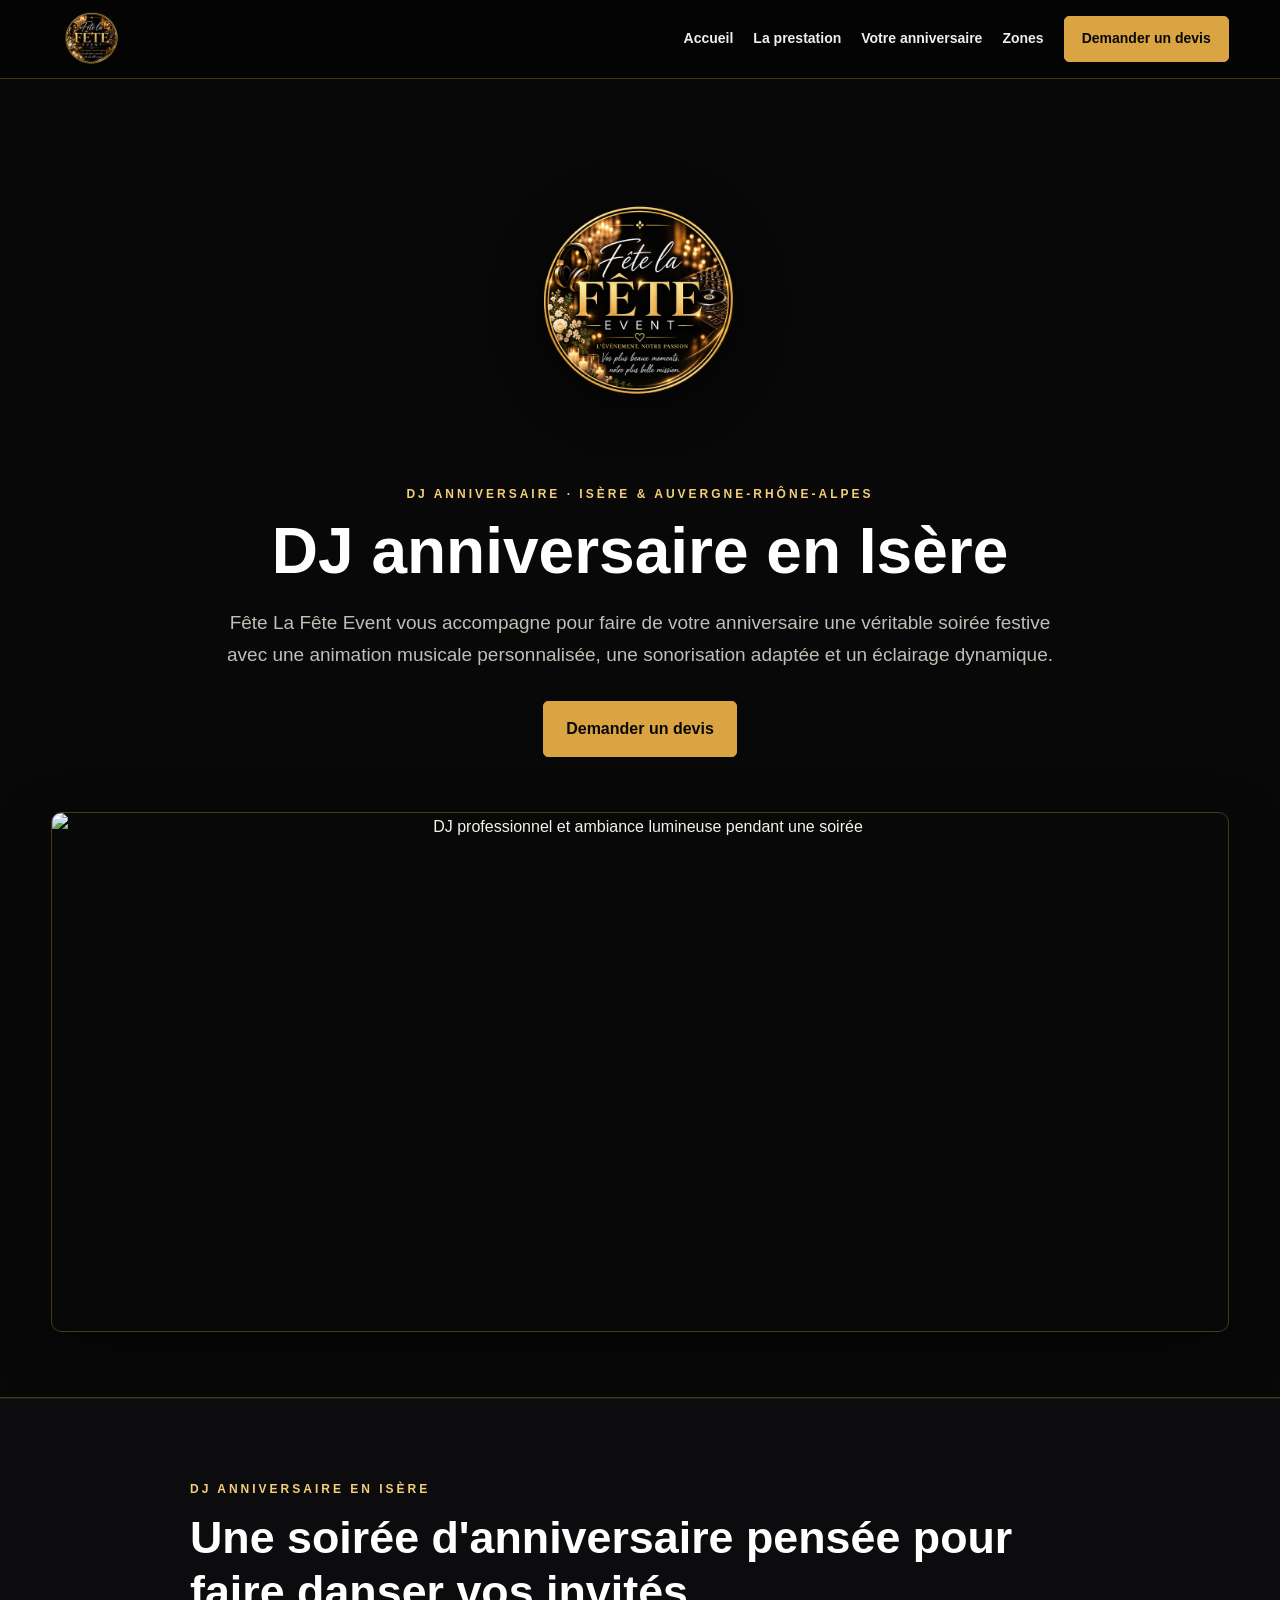
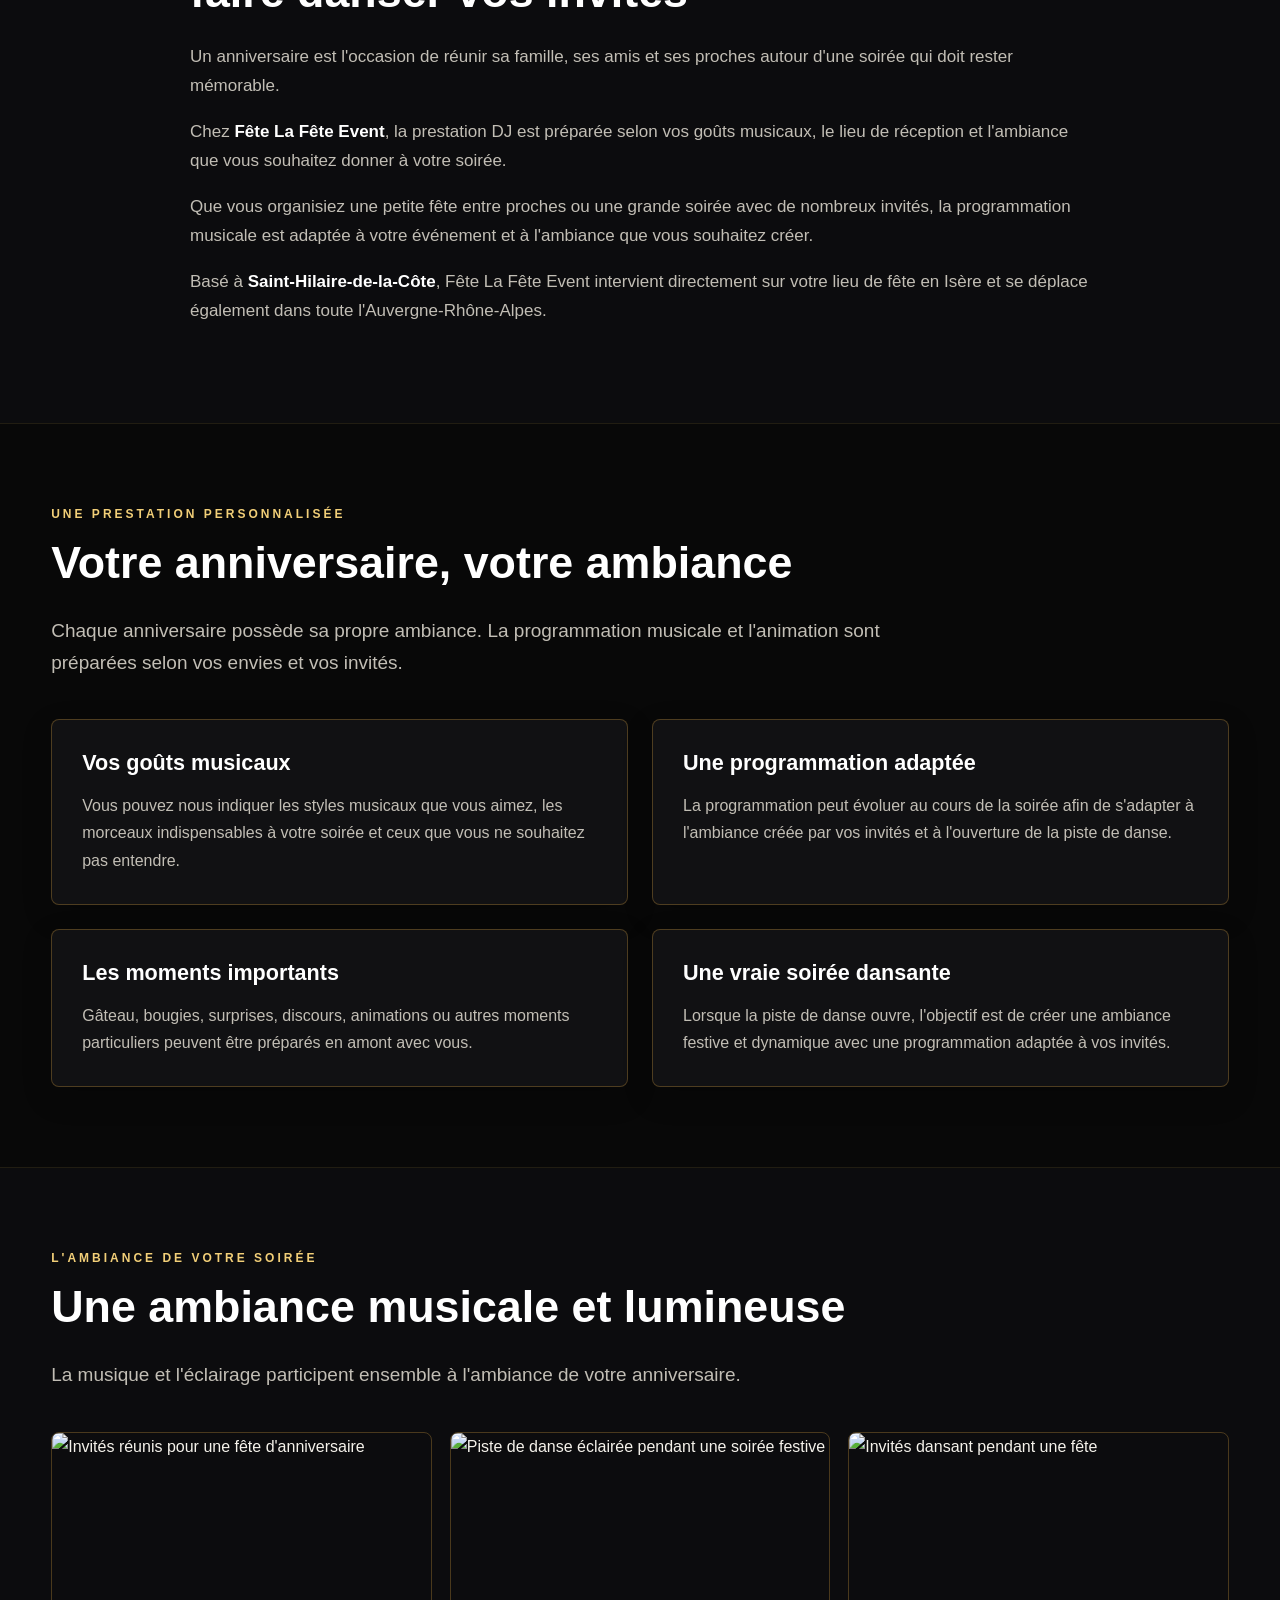
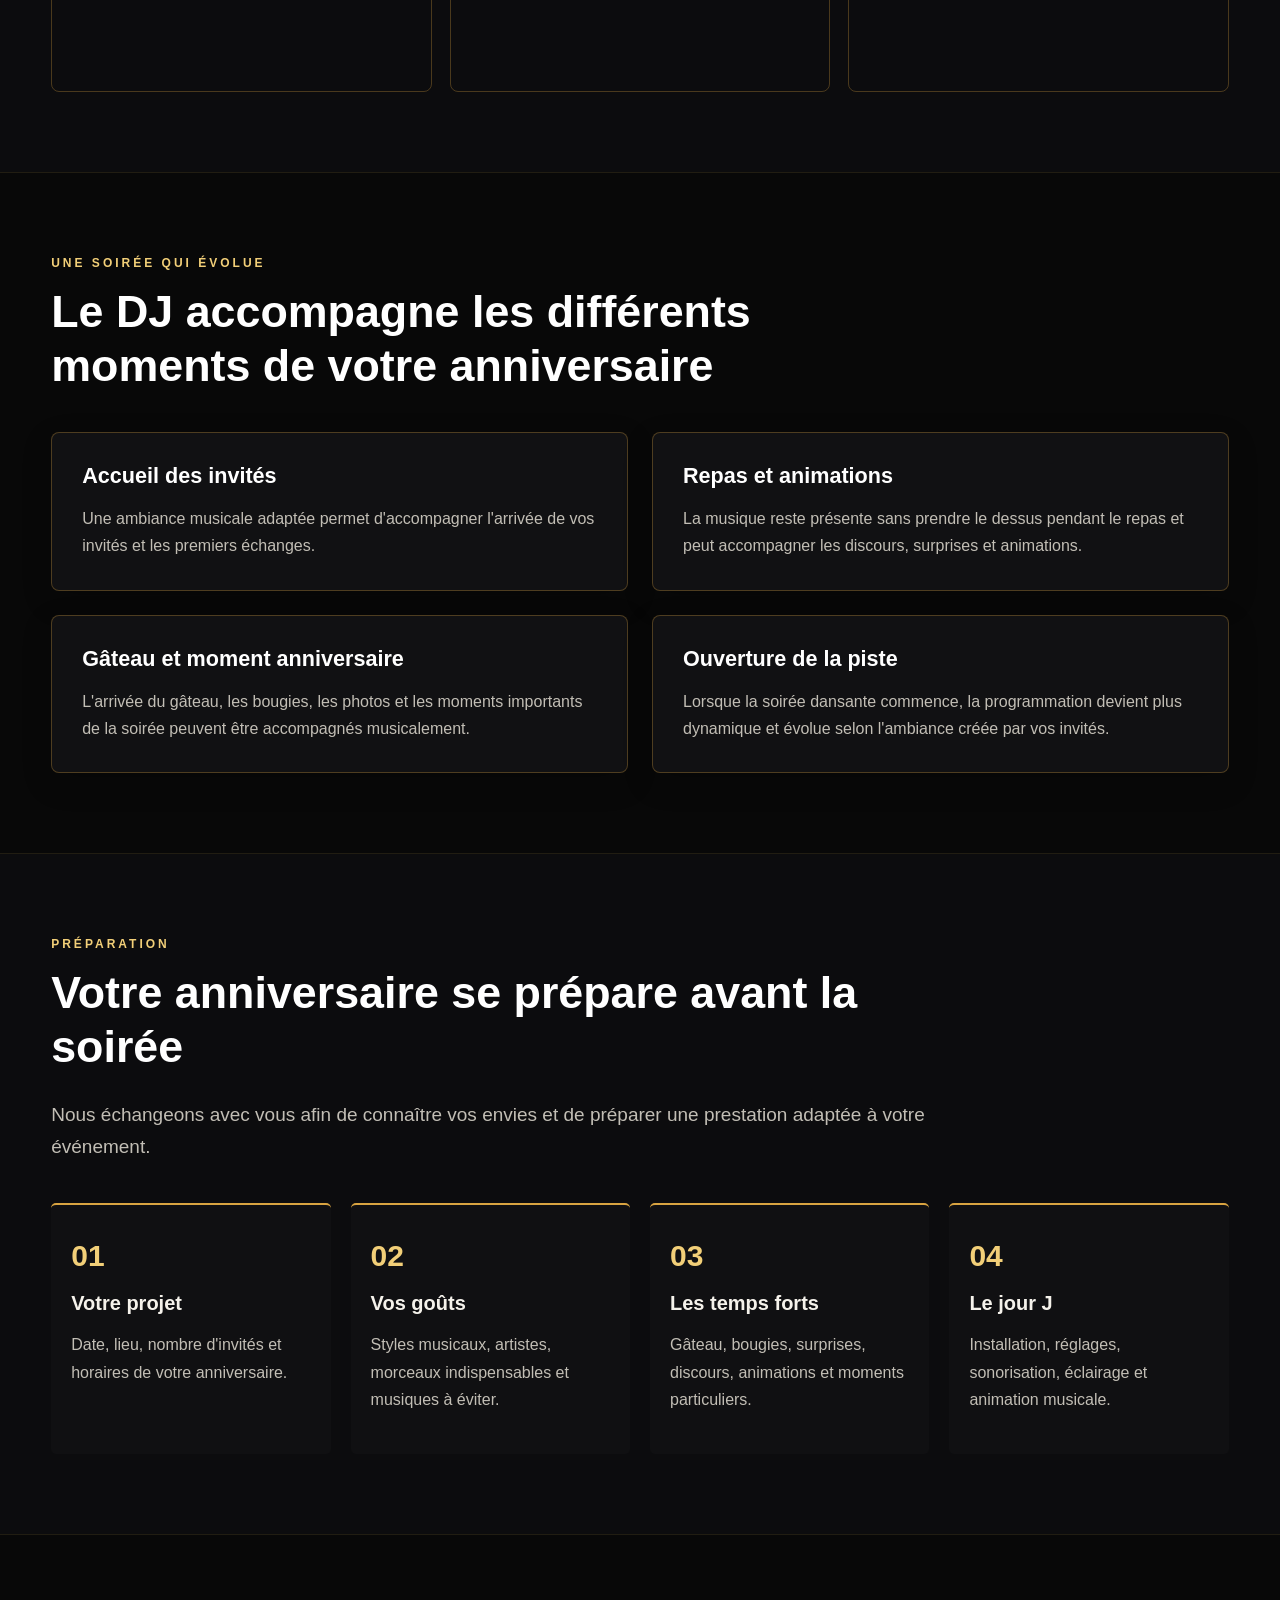
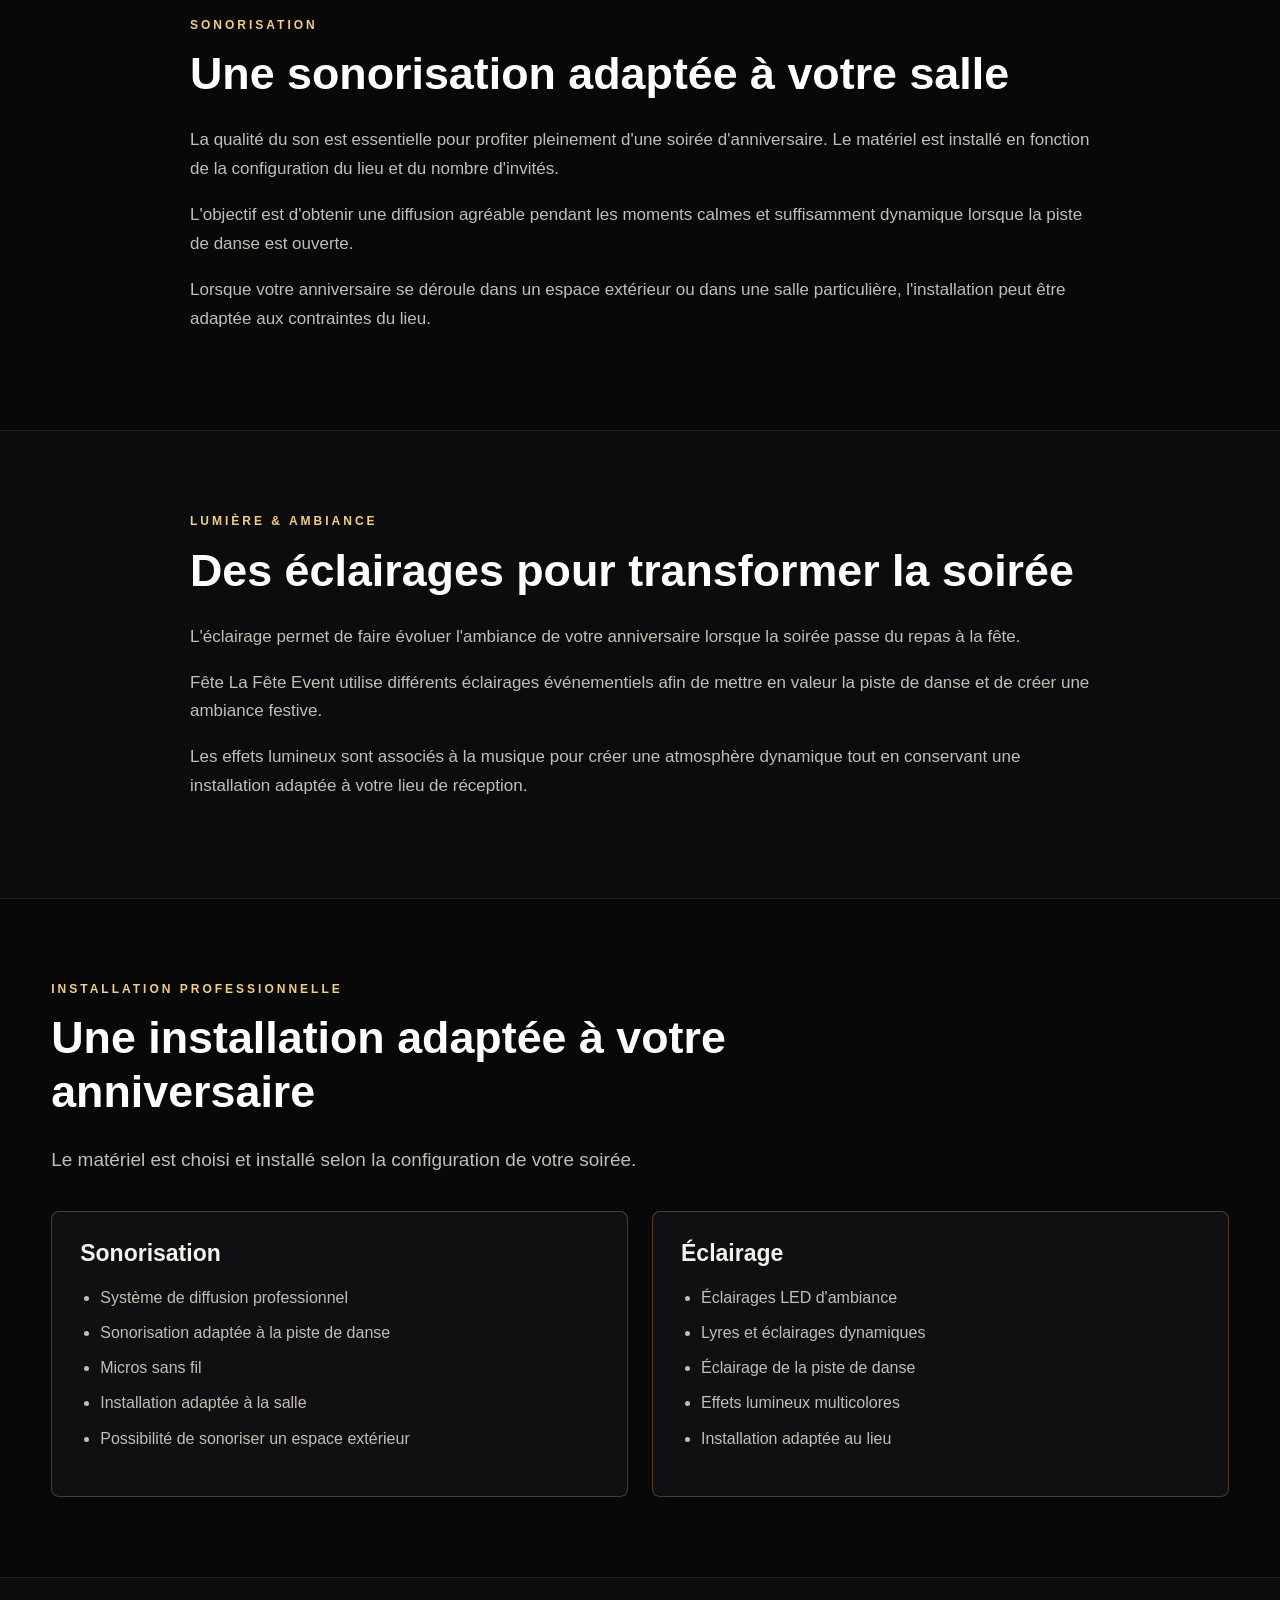
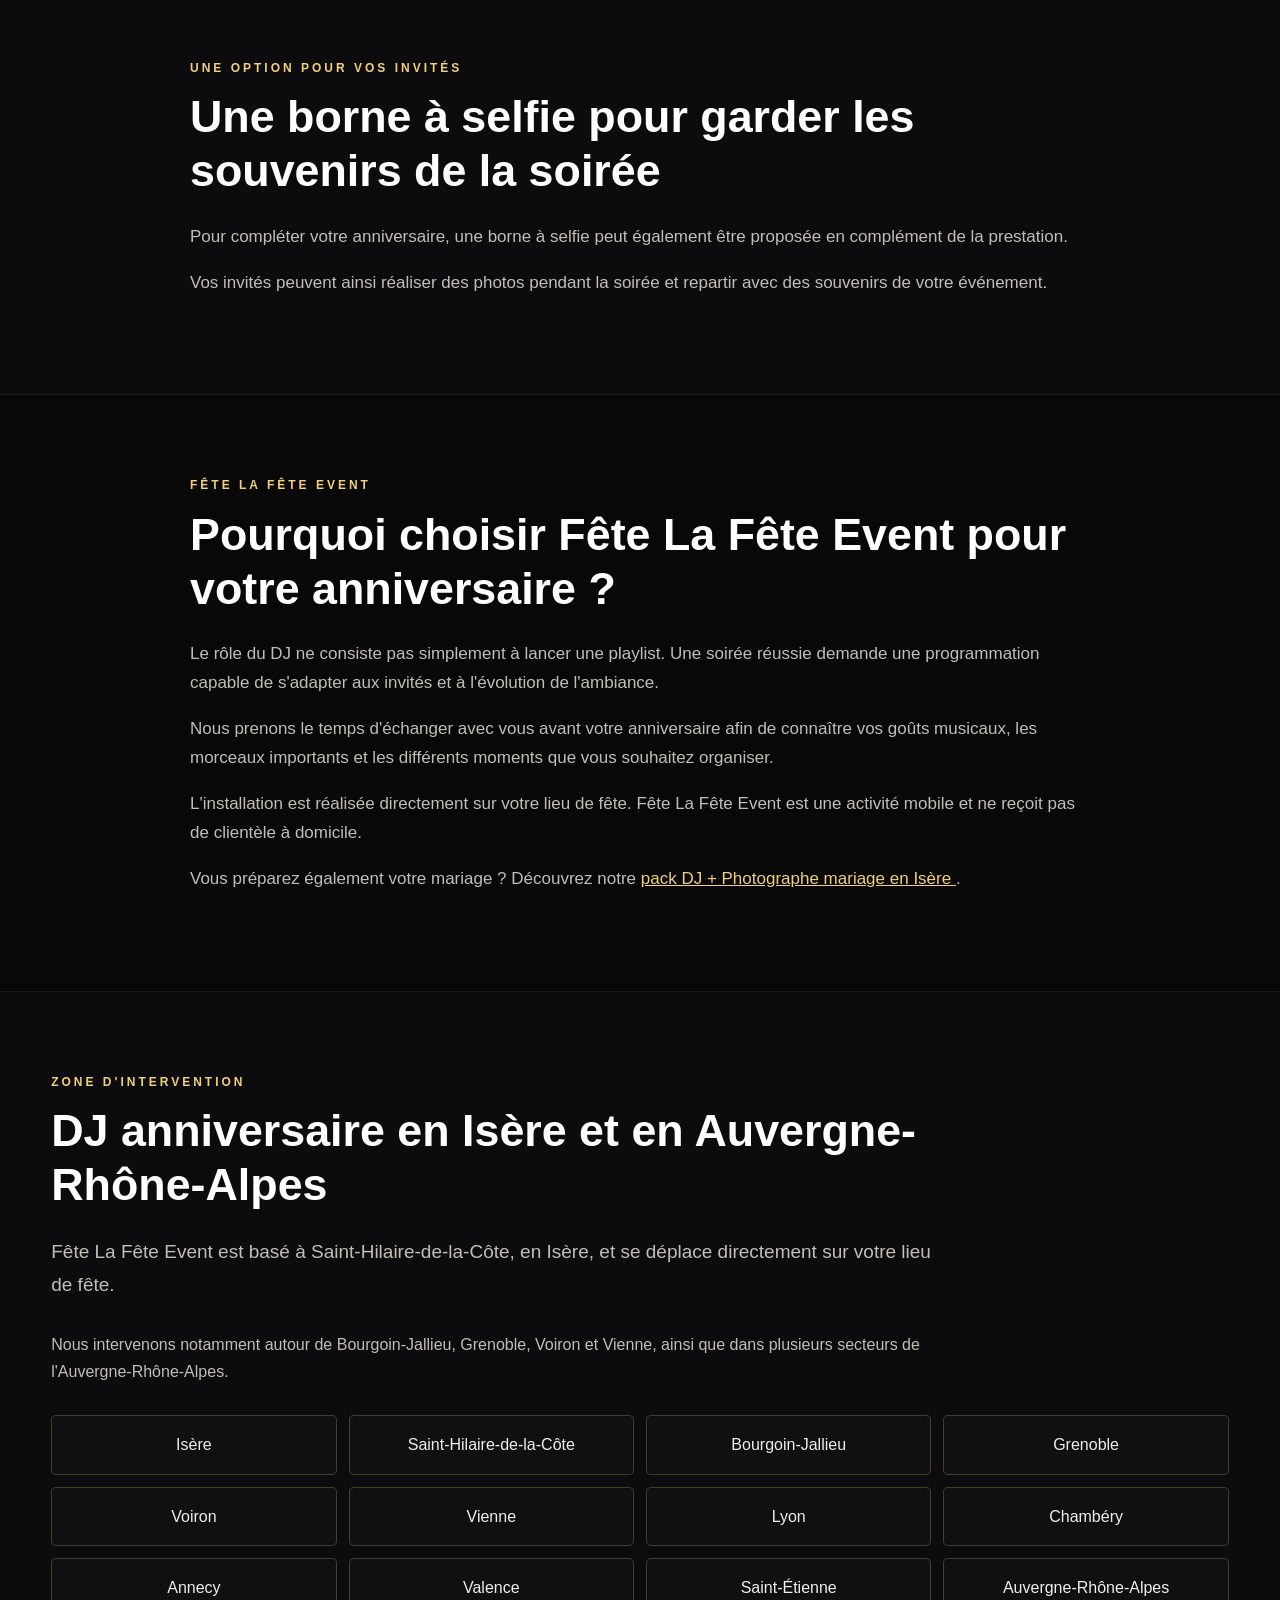
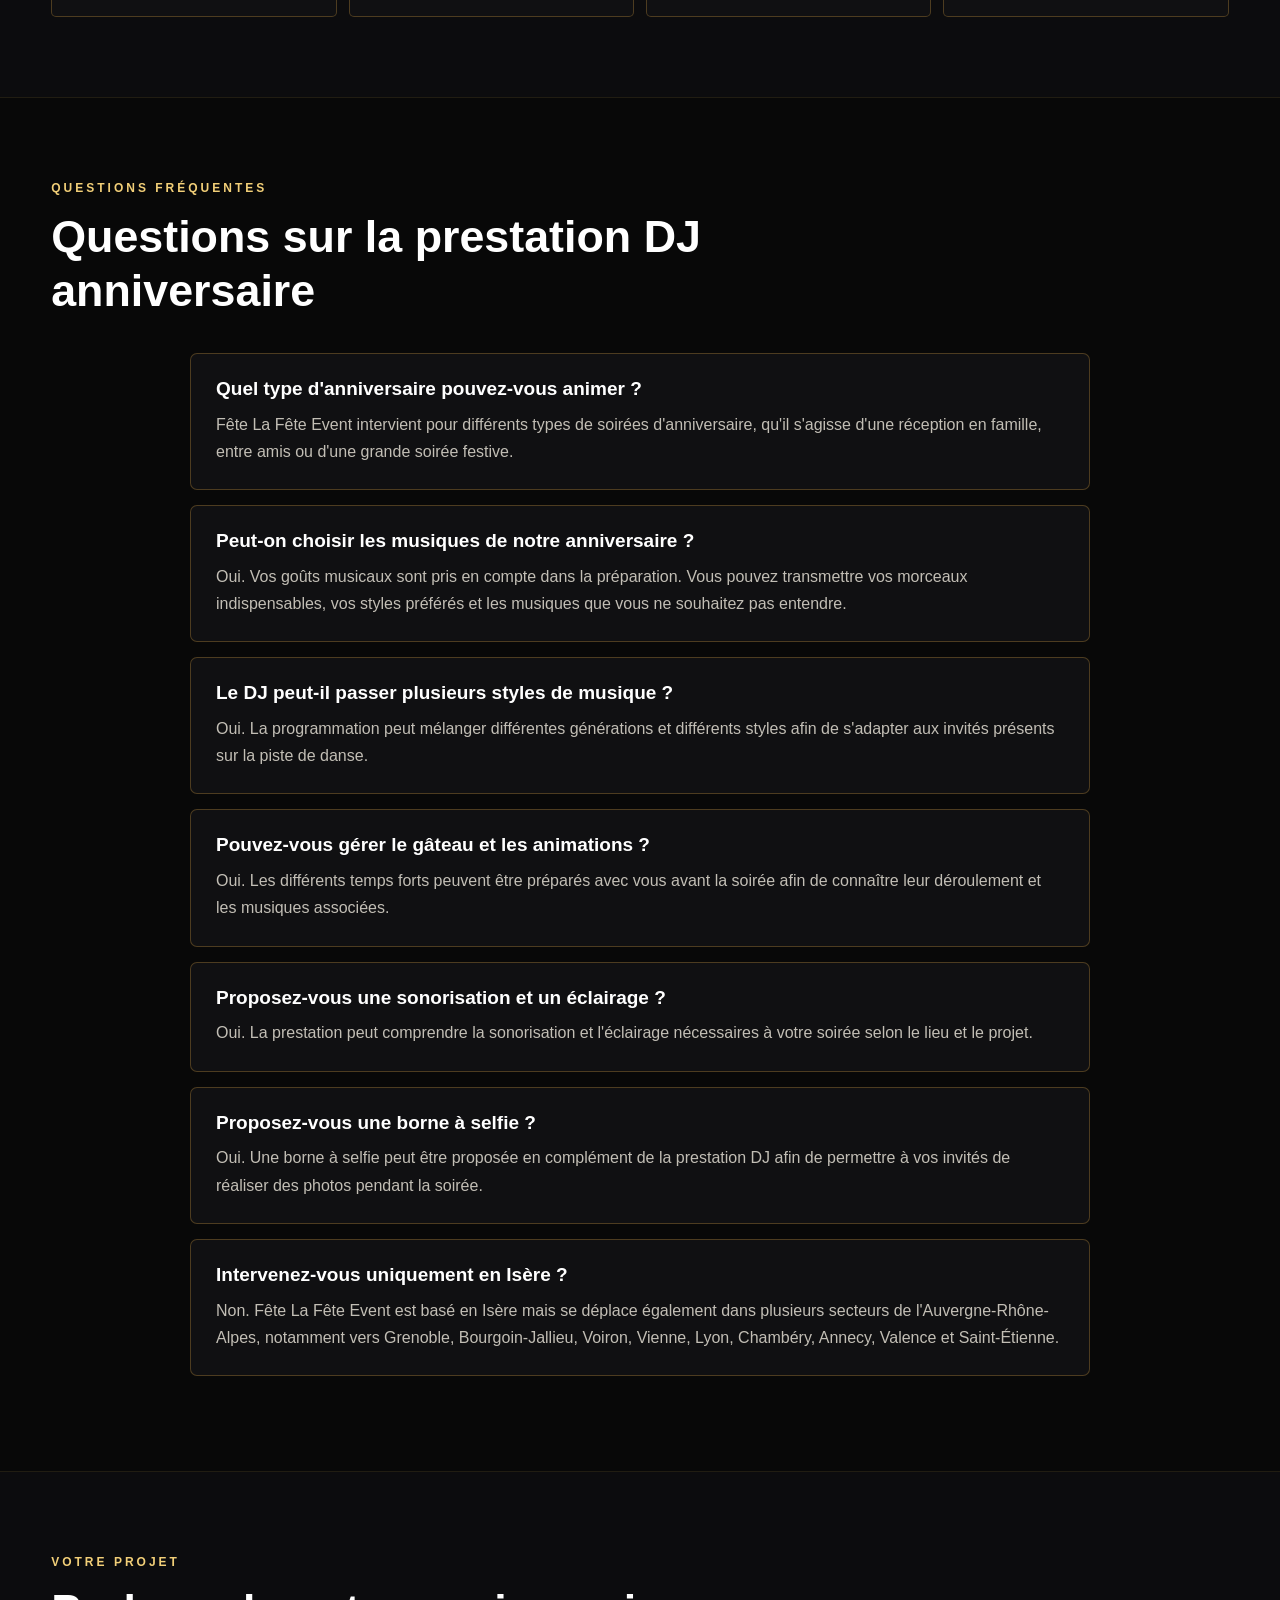
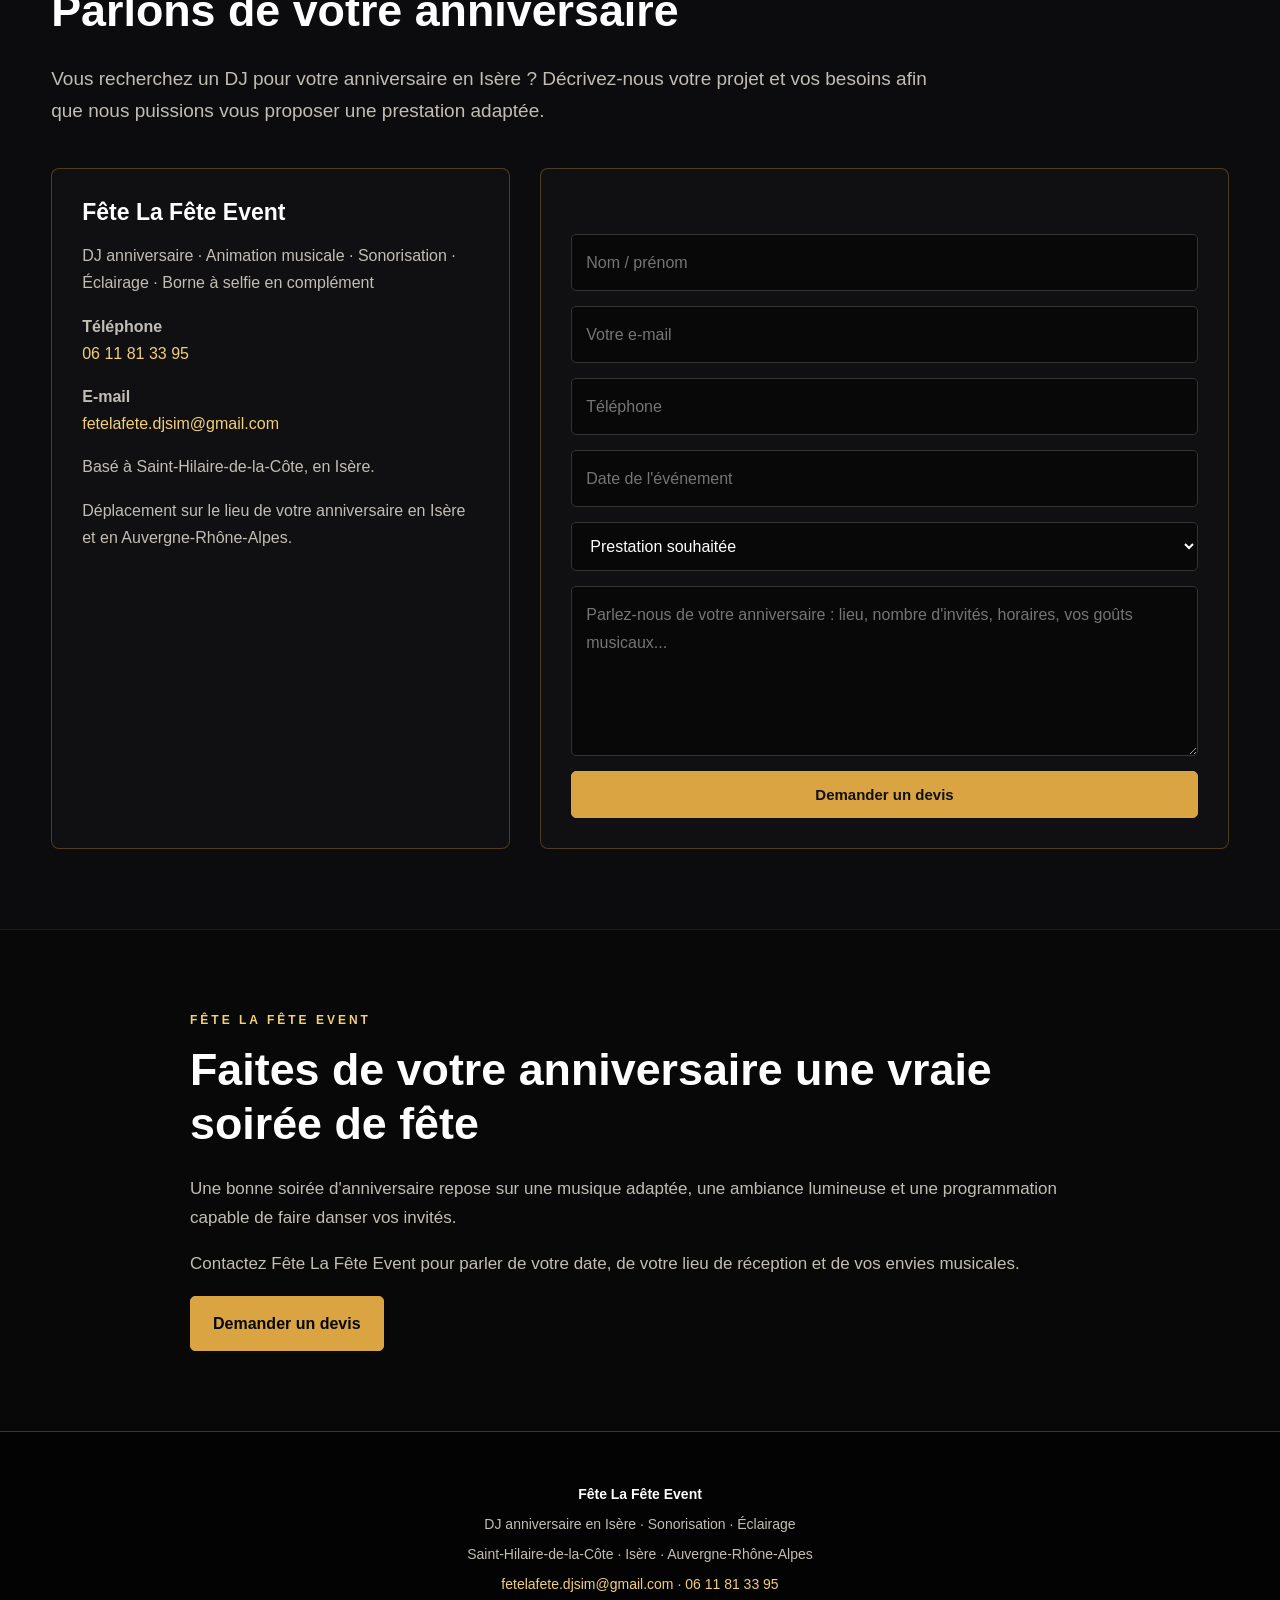
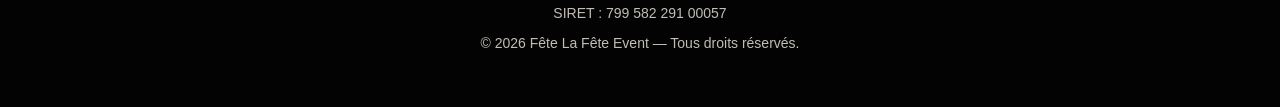
==== commit b61faa14: "Change 'Hello World' to 'Goodbye World'" ====
--- a/dj-anniversaire.html
+++ b/dj-anniversaire.html
@@ -7,11 +7,9 @@
 
   <title>DJ anniversaire en Isère (38) | Fête La Fête Event</title>
 
-  <meta name="description" content="Vous recherchez un DJ pour votre anniversaire en Isère ? Fête La Fête Event assure l'animation musicale, la sonorisation et l'éclairage de votre soirée à Bourgoin-Jallieu, Grenoble, Voiron et alentours.">
+  <meta name="description" content="DJ anniversaire en Isère (38) : Fête La Fête Event assure l'animation musicale, la sonorisation et l'éclairage de votre soirée d'anniversaire. Intervention en Isère et en Auvergne-Rhône-Alpes.">
 
   <meta name="robots" content="index, follow, max-image-preview:large">
-  <meta name="author" content="Fête La Fête Event">
-
   <link rel="canonical" href="https://fetelafete-event.fr/dj-anniversaire.html">
   <link rel="icon" type="image/png" href="logo-fete-la-fete-event.png">
 
@@ -19,14 +17,14 @@
   <meta property="og:locale" content="fr_FR">
   <meta property="og:site_name" content="Fête La Fête Event">
   <meta property="og:title" content="DJ anniversaire en Isère (38) | Fête La Fête Event">
-  <meta property="og:description" content="DJ anniversaire, animation musicale, sonorisation et éclairage en Isère et Auvergne-Rhône-Alpes.">
+  <meta property="og:description" content="DJ anniversaire, sonorisation et éclairage en Isère (38) et Auvergne-Rhône-Alpes.">
   <meta property="og:url" content="https://fetelafete-event.fr/dj-anniversaire.html">
   <meta property="og:image" content="https://fetelafete-event.fr/logo-fete-la-fete-event.png">
   <meta property="og:image:alt" content="Fête La Fête Event - DJ anniversaire en Isère">
 
   <meta name="twitter:card" content="summary">
-  <meta name="twitter:title" content="DJ anniversaire en Isère | Fête La Fête Event">
-  <meta name="twitter:description" content="Animation DJ, sonorisation et éclairage pour votre anniversaire en Isère.">
+  <meta name="twitter:title" content="DJ anniversaire en Isère (38) | Fête La Fête Event">
+  <meta name="twitter:description" content="DJ anniversaire, sonorisation et éclairage en Isère (38) et Auvergne-Rhône-Alpes.">
 
   <link rel="stylesheet" href="styles.css">
 
@@ -34,14 +32,14 @@
   {
     "@context": "https://schema.org",
     "@type": "ProfessionalService",
-    "@id": "https://fetelafete-event.fr/#business",
+    "@id": "https://fetelafete-event.fr/dj-anniversaire.html#dj-anniversaire",
     "name": "Fête La Fête Event",
-    "url": "https://fetelafete-event.fr/",
+    "url": "https://fetelafete-event.fr/dj-anniversaire.html",
     "logo": "https://fetelafete-event.fr/logo-fete-la-fete-event.png",
     "telephone": "+33611813395",
     "email": "fetelafete.djsim@gmail.com",
     "taxID": "799 582 291 00057",
-    "description": "DJ professionnel pour anniversaires, soirées privées et événements en Isère et Auvergne-Rhône-Alpes. Animation musicale, sonorisation et éclairage.",
+    "description": "DJ anniversaire en Isère avec animation musicale, sonorisation et éclairage pour les soirées d'anniversaire et événements privés.",
     "areaServed": [
       {
         "@type": "AdministrativeArea",
@@ -96,8 +94,7 @@
       "DJ anniversaire",
       "Animation musicale anniversaire",
       "Sonorisation anniversaire",
-      "Éclairage événementiel",
-      "Animation de soirée privée"
+      "Éclairage anniversaire"
     ]
   }
   </script>
@@ -214,7 +211,9 @@
       margin-bottom: 12px;
     }
 
-    h1, h2, h3 {
+    h1,
+    h2,
+    h3 {
       line-height: 1.2;
     }
 
@@ -265,7 +264,12 @@
     .hero {
       padding: 75px 0 65px;
       text-align: center;
-      background: radial-gradient(circle at center, rgba(217,164,65,.09), transparent 55%);
+      background:
+        radial-gradient(
+          circle at center,
+          rgba(217,164,65,.09),
+          transparent 55%
+        );
     }
 
     .hero-logo {
@@ -443,7 +447,8 @@
       margin-top: 40px;
     }
 
-    .contact-box, .form-box {
+    .contact-box,
+    .form-box {
       background: #101012;
       border: 1px solid var(--line);
       border-radius: 8px;
@@ -458,18 +463,14 @@
       color: var(--gold-light);
     }
 
-    .internal-link {
-      color: var(--gold-light);
-      text-decoration: underline;
-      text-underline-offset: 4px;
-    }
-
     form {
       display: grid;
       gap: 15px;
     }
 
-    input, select, textarea {
+    input,
+    select,
+    textarea {
       width: 100%;
       padding: 14px;
       border: 1px solid #333;
@@ -521,7 +522,9 @@
         justify-content: center;
       }
 
-      .cards, .equipment, .contact-grid {
+      .cards,
+      .equipment,
+      .contact-grid {
         grid-template-columns: 1fr;
       }
 
@@ -567,7 +570,10 @@
         grid-template-columns: 1fr 1fr;
       }
 
-      .card, .equipment-box, .contact-box, .form-box {
+      .card,
+      .equipment-box,
+      .contact-box,
+      .form-box {
         padding: 23px;
       }
     }
@@ -575,646 +581,770 @@
 </head>
 
 <body>
-
-<header class="site-header">
-  <div class="container header-inner">
-    <a href="/" class="logo-link" aria-label="Fête La Fête Event - Accueil">
-      <img src="logo-fete-la-fete-event.png" alt="Fête La Fête Event" class="logo">
-    </a>
-
-    <nav>
-      <a href="/">Accueil</a>
-      <a href="#prestation">La prestation</a>
-      <a href="#anniversaire">Votre anniversaire</a>
-      <a href="#zones">Zones</a>
-      <a href="#devis" class="cta">Demander un devis</a>
-    </nav>
-  </div>
-</header>
-
-<main>
-
-<section class="hero">
-  <div class="container">
-
-    <img
-      class="hero-logo"
-      src="logo-fete-la-fete-event.png"
-      alt="Fête La Fête Event - DJ anniversaire en Isère"
-      width="190"
-      height="190"
-      loading="eager"
-    >
-
-    <div class="eyebrow">
-      DJ anniversaire · Isère (38) & Auvergne-Rhône-Alpes
+  <header class="site-header">
+    <div class="container header-inner">
+      <a
+        href="/"
+        class="logo-link"
+        aria-label="Fête La Fête Event - Accueil"
+      >
+        <img
+          src="logo-fete-la-fete-event.png"
+          alt="Fête La Fête Event"
+          class="logo"
+        >
+      </a>
+
+      <nav>
+        <a href="/">Accueil</a>
+        <a href="#prestation">La prestation</a>
+        <a href="#anniversaire">Votre anniversaire</a>
+        <a href="#zones">Zones</a>
+        <a href="#devis" class="cta">Demander un devis</a>
+      </nav>
     </div>
-
-    <h1>DJ anniversaire en Isère (38)</h1>
-
-    <p class="hero-text">
-      Vous organisez un anniversaire et recherchez un DJ en Isère ?
-      Fête La Fête Event vous accompagne pour créer une soirée à votre image :
-      animation musicale personnalisée, sonorisation adaptée et éclairage dynamique.
-    </p>
-
-    <a href="#devis" class="cta">Demander un devis</a>
-
-    <div class="hero-photo">
-      <img
-        src="https://images.pexels.com/photos/29416469/pexels-photo-29416469.jpeg?auto=compress&cs=tinysrgb&w=1800"
-        alt="DJ et ambiance lumineuse pendant une soirée d'anniversaire"
-        loading="eager"
-      >
+  </header>
+
+  <main>
+    <section class="hero">
+      <div class="container">
+        <img
+          class="hero-logo"
+          src="logo-fete-la-fete-event.png"
+          alt="Fête La Fête Event - DJ anniversaire en Isère"
+          width="190"
+          height="190"
+          loading="eager"
+        >
+
+        <div class="eyebrow">
+          DJ anniversaire · Isère & Auvergne-Rhône-Alpes
+        </div>
+
+        <h1>
+          DJ anniversaire en Isère
+        </h1>
+
+        <p class="hero-text">
+          Fête La Fête Event vous accompagne pour faire de votre
+          anniversaire une véritable soirée festive avec une
+          animation musicale personnalisée, une sonorisation adaptée
+          et un éclairage dynamique.
+        </p>
+
+        <a href="#devis" class="cta">
+          Demander un devis
+        </a>
+
+        <div class="hero-photo">
+          <img
+            src="https://images.pexels.com/photos/29416469/pexels-photo-29416469.jpeg?auto=compress&cs=tinysrgb&w=1800"
+            alt="DJ professionnel et ambiance lumineuse pendant une soirée"
+            loading="eager"
+          >
+        </div>
+      </div>
+    </section>
+
+    <section class="section section-alt" id="prestation">
+      <div class="container content">
+        <div class="eyebrow">
+          DJ anniversaire en Isère
+        </div>
+
+        <h2>
+          Une soirée d'anniversaire pensée pour faire danser vos invités
+        </h2>
+
+        <p>
+          Un anniversaire est l'occasion de réunir sa famille,
+          ses amis et ses proches autour d'une soirée qui doit
+          rester mémorable.
+        </p>
+
+        <p>
+          Chez <strong>Fête La Fête Event</strong>, la prestation DJ
+          est préparée selon vos goûts musicaux, le lieu de
+          réception et l'ambiance que vous souhaitez donner à
+          votre soirée.
+        </p>
+
+        <p>
+          Que vous organisiez une petite fête entre proches ou
+          une grande soirée avec de nombreux invités, la
+          programmation musicale est adaptée à votre événement
+          et à l'ambiance que vous souhaitez créer.
+        </p>
+
+        <p>
+          Basé à <strong>Saint-Hilaire-de-la-Côte</strong>, Fête La
+          Fête Event intervient directement sur votre lieu de fête
+          en Isère et se déplace également dans toute
+          l'Auvergne-Rhône-Alpes.
+        </p>
+      </div>
+    </section>
+
+    <section class="section" id="anniversaire">
+      <div class="container">
+        <div class="eyebrow">
+          Une prestation personnalisée
+        </div>
+
+        <h2>
+          Votre anniversaire, votre ambiance
+        </h2>
+
+        <p class="lead" style="margin-left:0;">
+          Chaque anniversaire possède sa propre ambiance.
+          La programmation musicale et l'animation sont
+          préparées selon vos envies et vos invités.
+        </p>
+
+        <div class="cards">
+          <article class="card">
+            <h3>Vos goûts musicaux</h3>
+            <p>
+              Vous pouvez nous indiquer les styles musicaux que
+              vous aimez, les morceaux indispensables à votre
+              soirée et ceux que vous ne souhaitez pas entendre.
+            </p>
+          </article>
+
+          <article class="card">
+            <h3>Une programmation adaptée</h3>
+            <p>
+              La programmation peut évoluer au cours de la soirée
+              afin de s'adapter à l'ambiance créée par vos invités
+              et à l'ouverture de la piste de danse.
+            </p>
+          </article>
+
+          <article class="card">
+            <h3>Les moments importants</h3>
+            <p>
+              Gâteau, bougies, surprises, discours, animations ou
+              autres moments particuliers peuvent être préparés
+              en amont avec vous.
+            </p>
+          </article>
+
+          <article class="card">
+            <h3>Une vraie soirée dansante</h3>
+            <p>
+              Lorsque la piste de danse ouvre, l'objectif est de
+              créer une ambiance festive et dynamique avec une
+              programmation adaptée à vos invités.
+            </p>
+          </article>
+        </div>
+      </div>
+    </section>
+
+    <section class="section section-alt">
+      <div class="container">
+        <div class="eyebrow">
+          L'ambiance de votre soirée
+        </div>
+
+        <h2>
+          Une ambiance musicale et lumineuse
+        </h2>
+
+        <p class="lead" style="margin-left:0;">
+          La musique et l'éclairage participent ensemble à
+          l'ambiance de votre anniversaire.
+        </p>
+
+        <div class="gallery">
+          <img
+            src="https://images.pexels.com/photos/7180887/pexels-photo-7180887.jpeg?auto=compress&cs=tinysrgb&w=1200"
+            alt="Invités réunis pour une fête d'anniversaire"
+            loading="lazy"
+          >
+
+          <img
+            src="https://images.pexels.com/photos/29486087/pexels-photo-29486087.jpeg?auto=compress&cs=tinysrgb&w=1200"
+            alt="Piste de danse éclairée pendant une soirée festive"
+            loading="lazy"
+          >
+
+          <img
+            src="https://images.pexels.com/photos/27689421/pexels-photo-27689421.jpeg?auto=compress&cs=tinysrgb&w=1200"
+            alt="Invités dansant pendant une fête"
+            loading="lazy"
+          >
+        </div>
+      </div>
+    </section>
+
+    <section class="section">
+      <div class="container">
+        <div class="eyebrow">
+          Une soirée qui évolue
+        </div>
+
+        <h2>
+          Le DJ accompagne les différents moments de votre anniversaire
+        </h2>
+
+        <div class="cards">
+          <article class="card">
+            <h3>Accueil des invités</h3>
+            <p>
+              Une ambiance musicale adaptée permet d'accompagner
+              l'arrivée de vos invités et les premiers échanges.
+            </p>
+          </article>
+
+          <article class="card">
+            <h3>Repas et animations</h3>
+            <p>
+              La musique reste présente sans prendre le dessus
+              pendant le repas et peut accompagner les discours,
+              surprises et animations.
+            </p>
+          </article>
+
+          <article class="card">
+            <h3>Gâteau et moment anniversaire</h3>
+            <p>
+              L'arrivée du gâteau, les bougies, les photos et les
+              moments importants de la soirée peuvent être
+              accompagnés musicalement.
+            </p>
+          </article>
+
+          <article class="card">
+            <h3>Ouverture de la piste</h3>
+            <p>
+              Lorsque la soirée dansante commence, la programmation
+              devient plus dynamique et évolue selon l'ambiance
+              créée par vos invités.
+            </p>
+          </article>
+        </div>
+      </div>
+    </section>
+
+    <section class="section section-alt">
+      <div class="container">
+        <div class="eyebrow">
+          Préparation
+        </div>
+
+        <h2>
+          Votre anniversaire se prépare avant la soirée
+        </h2>
+
+        <p class="lead" style="margin-left:0;">
+          Nous échangeons avec vous afin de connaître vos envies
+          et de préparer une prestation adaptée à votre événement.
+        </p>
+
+        <div class="steps">
+          <article class="step">
+            <div class="step-number">01</div>
+            <h3>Votre projet</h3>
+            <p>
+              Date, lieu, nombre d'invités et horaires de votre
+              anniversaire.
+            </p>
+          </article>
+
+          <article class="step">
+            <div class="step-number">02</div>
+            <h3>Vos goûts</h3>
+            <p>
+              Styles musicaux, artistes, morceaux indispensables
+              et musiques à éviter.
+            </p>
+          </article>
+
+          <article class="step">
+            <div class="step-number">03</div>
+            <h3>Les temps forts</h3>
+            <p>
+              Gâteau, bougies, surprises, discours, animations
+              et moments particuliers.
+            </p>
+          </article>
+
+          <article class="step">
+            <div class="step-number">04</div>
+            <h3>Le jour J</h3>
+            <p>
+              Installation, réglages, sonorisation, éclairage
+              et animation musicale.
+            </p>
+          </article>
+        </div>
+      </div>
+    </section>
+
+    <section class="section">
+      <div class="container content">
+        <div class="eyebrow">
+          Sonorisation
+        </div>
+
+        <h2>
+          Une sonorisation adaptée à votre salle
+        </h2>
+
+        <p>
+          La qualité du son est essentielle pour profiter
+          pleinement d'une soirée d'anniversaire. Le matériel est
+          installé en fonction de la configuration du lieu et du
+          nombre d'invités.
+        </p>
+
+        <p>
+          L'objectif est d'obtenir une diffusion agréable pendant
+          les moments calmes et suffisamment dynamique lorsque la
+          piste de danse est ouverte.
+        </p>
+
+        <p>
+          Lorsque votre anniversaire se déroule dans un espace
+          extérieur ou dans une salle particulière, l'installation
+          peut être adaptée aux contraintes du lieu.
+        </p>
+      </div>
+    </section>
+
+    <section class="section section-alt">
+      <div class="container content">
+        <div class="eyebrow">
+          Lumière & ambiance
+        </div>
+
+        <h2>
+          Des éclairages pour transformer la soirée
+        </h2>
+
+        <p>
+          L'éclairage permet de faire évoluer l'ambiance de votre
+          anniversaire lorsque la soirée passe du repas à la fête.
+        </p>
+
+        <p>
+          Fête La Fête Event utilise différents éclairages
+          événementiels afin de mettre en valeur la piste de danse
+          et de créer une ambiance festive.
+        </p>
+
+        <p>
+          Les effets lumineux sont associés à la musique pour
+          créer une atmosphère dynamique tout en conservant une
+          installation adaptée à votre lieu de réception.
+        </p>
+      </div>
+    </section>
+
+    <section class="section">
+      <div class="container">
+        <div class="eyebrow">
+          Installation professionnelle
+        </div>
+
+        <h2>
+          Une installation adaptée à votre anniversaire
+        </h2>
+
+        <p class="lead" style="margin-left:0;">
+          Le matériel est choisi et installé selon la configuration
+          de votre soirée.
+        </p>
+
+        <div class="equipment">
+          <div class="equipment-box">
+            <h3>Sonorisation</h3>
+            <ul>
+              <li>Système de diffusion professionnel</li>
+              <li>Sonorisation adaptée à la piste de danse</li>
+              <li>Micros sans fil</li>
+              <li>Installation adaptée à la salle</li>
+              <li>Possibilité de sonoriser un espace extérieur</li>
+            </ul>
+          </div>
+
+          <div class="equipment-box">
+            <h3>Éclairage</h3>
+            <ul>
+              <li>Éclairages LED d'ambiance</li>
+              <li>Lyres et éclairages dynamiques</li>
+              <li>Éclairage de la piste de danse</li>
+              <li>Effets lumineux multicolores</li>
+              <li>Installation adaptée au lieu</li>
+            </ul>
+          </div>
+        </div>
+      </div>
+    </section>
+
+    <section class="section section-alt">
+      <div class="container content">
+        <div class="eyebrow">
+          Une option pour vos invités
+        </div>
+
+        <h2>
+          Une borne à selfie pour garder les souvenirs de la soirée
+        </h2>
+
+        <p>
+          Pour compléter votre anniversaire, une borne à selfie
+          peut également être proposée en complément de la
+          prestation.
+        </p>
+
+        <p>
+          Vos invités peuvent ainsi réaliser des photos pendant
+          la soirée et repartir avec des souvenirs de votre
+          événement.
+        </p>
+      </div>
+    </section>
+
+    <section class="section">
+      <div class="container content">
+        <div class="eyebrow">
+          Fête La Fête Event
+        </div>
+
+        <h2>
+          Pourquoi choisir Fête La Fête Event pour votre anniversaire ?
+        </h2>
+
+        <p>
+          Le rôle du DJ ne consiste pas simplement à lancer une
+          playlist. Une soirée réussie demande une programmation
+          capable de s'adapter aux invités et à l'évolution de
+          l'ambiance.
+        </p>
+
+        <p>
+          Nous prenons le temps d'échanger avec vous avant votre
+          anniversaire afin de connaître vos goûts musicaux, les
+          morceaux importants et les différents moments que vous
+          souhaitez organiser.
+        </p>
+
+        <p>
+          L'installation est réalisée directement sur votre lieu
+          de fête. Fête La Fête Event est une activité mobile et
+          ne reçoit pas de clientèle à domicile.
+        </p>
+
+        <p>
+          Vous préparez également votre mariage ? Découvrez notre
+          <a href="/dj-photographe-mariage.html" style="color:var(--gold-light); text-decoration:underline;">
+            pack DJ + Photographe mariage en Isère
+          </a>.
+        </p>
+      </div>
+    </section>
+
+    <section class="section section-alt" id="zones">
+      <div class="container">
+        <div class="eyebrow">
+          Zone d'intervention
+        </div>
+
+        <h2>
+          DJ anniversaire en Isère et en Auvergne-Rhône-Alpes
+        </h2>
+
+        <p class="lead" style="margin-left:0;">
+          Fête La Fête Event est basé à Saint-Hilaire-de-la-Côte,
+          en Isère, et se déplace directement sur votre lieu de fête.
+        </p>
+
+        <p>
+          Nous intervenons notamment autour de Bourgoin-Jallieu,
+          Grenoble, Voiron et Vienne, ainsi que dans plusieurs
+          secteurs de l'Auvergne-Rhône-Alpes.
+        </p>
+
+        <div class="zones">
+          <div class="zone">Isère</div>
+          <div class="zone">Saint-Hilaire-de-la-Côte</div>
+          <div class="zone">Bourgoin-Jallieu</div>
+          <div class="zone">Grenoble</div>
+          <div class="zone">Voiron</div>
+          <div class="zone">Vienne</div>
+          <div class="zone">Lyon</div>
+          <div class="zone">Chambéry</div>
+          <div class="zone">Annecy</div>
+          <div class="zone">Valence</div>
+          <div class="zone">Saint-Étienne</div>
+          <div class="zone">Auvergne-Rhône-Alpes</div>
+        </div>
+      </div>
+    </section>
+
+    <section class="section">
+      <div class="container">
+        <div class="eyebrow">
+          Questions fréquentes
+        </div>
+
+        <h2>
+          Questions sur la prestation DJ anniversaire
+        </h2>
+
+        <div class="faq">
+          <article class="faq-item">
+            <h3>Quel type d'anniversaire pouvez-vous animer ?</h3>
+            <p>
+              Fête La Fête Event intervient pour différents types
+              de soirées d'anniversaire, qu'il s'agisse d'une
+              réception en famille, entre amis ou d'une grande
+              soirée festive.
+            </p>
+          </article>
+
+          <article class="faq-item">
+            <h3>Peut-on choisir les musiques de notre anniversaire ?</h3>
+            <p>
+              Oui. Vos goûts musicaux sont pris en compte dans la
+              préparation. Vous pouvez transmettre vos morceaux
+              indispensables, vos styles préférés et les musiques
+              que vous ne souhaitez pas entendre.
+            </p>
+          </article>
+
+          <article class="faq-item">
+            <h3>Le DJ peut-il passer plusieurs styles de musique ?</h3>
+            <p>
+              Oui. La programmation peut mélanger différentes
+              générations et différents styles afin de s'adapter
+              aux invités présents sur la piste de danse.
+            </p>
+          </article>
+
+          <article class="faq-item">
+            <h3>Pouvez-vous gérer le gâteau et les animations ?</h3>
+            <p>
+              Oui. Les différents temps forts peuvent être préparés
+              avec vous avant la soirée afin de connaître leur
+              déroulement et les musiques associées.
+            </p>
+          </article>
+
+          <article class="faq-item">
+            <h3>Proposez-vous une sonorisation et un éclairage ?</h3>
+            <p>
+              Oui. La prestation peut comprendre la sonorisation
+              et l'éclairage nécessaires à votre soirée selon le
+              lieu et le projet.
+            </p>
+          </article>
+
+          <article class="faq-item">
+            <h3>Proposez-vous une borne à selfie ?</h3>
+            <p>
+              Oui. Une borne à selfie peut être proposée en
+              complément de la prestation DJ afin de permettre
+              à vos invités de réaliser des photos pendant la soirée.
+            </p>
+          </article>
+
+          <article class="faq-item">
+            <h3>Intervenez-vous uniquement en Isère ?</h3>
+            <p>
+              Non. Fête La Fête Event est basé en Isère mais se
+              déplace également dans plusieurs secteurs de
+              l'Auvergne-Rhône-Alpes, notamment vers Grenoble,
+              Bourgoin-Jallieu, Voiron, Vienne, Lyon, Chambéry,
+              Annecy, Valence et Saint-Étienne.
+            </p>
+          </article>
+        </div>
+      </div>
+    </section>
+
+    <section class="section section-alt" id="devis">
+      <div class="container">
+        <div class="eyebrow">
+          Votre projet
+        </div>
+
+        <h2>
+          Parlons de votre anniversaire
+        </h2>
+
+        <p class="lead" style="margin-left:0;">
+          Vous recherchez un DJ pour votre anniversaire en Isère ?
+          Décrivez-nous votre projet et vos besoins afin que nous
+          puissions vous proposer une prestation adaptée.
+        </p>
+
+        <div class="contact-grid">
+          <div class="contact-box">
+            <h3>Fête La Fête Event</h3>
+
+            <p>
+              DJ anniversaire · Animation musicale · Sonorisation ·
+              Éclairage · Borne à selfie en complément
+            </p>
+
+            <p>
+              <strong>Téléphone</strong>
+              <br>
+              <a class="contact-link" href="tel:+33611813395">
+                06 11 81 33 95
+              </a>
+            </p>
+
+            <p>
+              <strong>E-mail</strong>
+              <br>
+              <a class="contact-link" href="mailto:fetelafete.djsim@gmail.com">
+                fetelafete.djsim@gmail.com
+              </a>
+            </p>
+
+            <p>
+              Basé à Saint-Hilaire-de-la-Côte,
+              en Isère.
+            </p>
+
+            <p>
+              Déplacement sur le lieu de votre anniversaire
+              en Isère et en Auvergne-Rhône-Alpes.
+            </p>
+          </div>
+
+          <div class="form-box">
+            <form
+              action="https://formspree.io/f/xoeagnag"
+              method="POST"
+            >
+              <input
+                type="text"
+                name="nom"
+                placeholder="Nom / prénom"
+                required
+              >
+
+              <input
+                type="email"
+                name="email"
+                placeholder="Votre e-mail"
+                required
+              >
+
+              <input
+                type="tel"
+                name="telephone"
+                placeholder="Téléphone"
+              >
+
+              <input
+                type="text"
+                name="date"
+                placeholder="Date de l'événement"
+              >
+
+              <select name="prestation">
+                <option value="">
+                  Prestation souhaitée
+                </option>
+
+                <option value="DJ anniversaire">
+                  DJ anniversaire
+                </option>
+
+                <option value="DJ + Borne à selfie">
+                  DJ + Borne à selfie
+                </option>
+
+                <option value="Borne à selfie">
+                  Borne à selfie
+                </option>
+
+                <option value="Autre demande">
+                  Autre demande
+                </option>
+              </select>
+
+              <textarea
+                name="message"
+                placeholder="Parlez-nous de votre anniversaire : lieu, nombre d'invités, horaires, vos goûts musicaux..."
+              ></textarea>
+
+              <button type="submit">
+                Demander un devis
+              </button>
+            </form>
+          </div>
+        </div>
+      </div>
+    </section>
+
+    <section class="section">
+      <div class="container content">
+        <div class="eyebrow">
+          Fête La Fête Event
+        </div>
+
+        <h2>
+          Faites de votre anniversaire une vraie soirée de fête
+        </h2>
+
+        <p>
+          Une bonne soirée d'anniversaire repose sur une musique
+          adaptée, une ambiance lumineuse et une programmation
+          capable de faire danser vos invités.
+        </p>
+
+        <p>
+          Contactez Fête La Fête Event pour parler de votre date,
+          de votre lieu de réception et de vos envies musicales.
+        </p>
+
+        <a href="#devis" class="cta">
+          Demander un devis
+        </a>
+      </div>
+    </section>
+  </main>
+
+  <footer class="site-footer">
+    <div class="container">
+      <p>
+        <strong>Fête La Fête Event</strong>
+      </p>
+
+      <p>
+        DJ anniversaire en Isère · Sonorisation · Éclairage
+      </p>
+
+      <p>
+        Saint-Hilaire-de-la-Côte · Isère ·
+        Auvergne-Rhône-Alpes
+      </p>
+
+      <p>
+        <a href="mailto:fetelafete.djsim@gmail.com">
+          fetelafete.djsim@gmail.com
+        </a>
+        ·
+        <a href="tel:+33611813395">
+          06 11 81 33 95
+        </a>
+      </p>
+
+      <p>
+        SIRET : 799 582 291 00057
+      </p>
+
+      <p>
+        © 2026 Fête La Fête Event — Tous droits réservés.
+      </p>
     </div>
-
-  </div>
-</section>
-
-<section class="section section-alt" id="prestation">
-  <div class="container content">
-
-    <div class="eyebrow">DJ anniversaire en Isère</div>
-
-    <h2>Une soirée d'anniversaire pensée pour faire danser vos invités</h2>
-
-    <p>
-      Un anniversaire est l'occasion de réunir sa famille, ses amis et ses proches
-      autour d'une soirée qui doit rester mémorable.
-    </p>
-
-    <p>
-      Chez <strong>Fête La Fête Event</strong>, la prestation DJ est préparée selon
-      vos goûts musicaux, le lieu de réception et l'ambiance que vous souhaitez
-      donner à votre soirée.
-    </p>
-
-    <p>
-      Que vous organisiez une fête entre proches ou une grande soirée avec de
-      nombreux invités, la programmation musicale est adaptée à votre événement
-      et à l'ambiance que vous souhaitez créer.
-    </p>
-
-    <p>
-      Basé à <strong>Saint-Hilaire-de-la-Côte</strong>, Fête La Fête Event intervient
-      directement sur votre lieu de fête en Isère et se déplace également dans
-      plusieurs secteurs de l'Auvergne-Rhône-Alpes.
-    </p>
-
-  </div>
-</section>
-
-<section class="section" id="anniversaire">
-  <div class="container">
-
-    <div class="eyebrow">Une prestation personnalisée</div>
-
-    <h2>Votre anniversaire, votre ambiance</h2>
-
-    <p class="lead" style="margin-left:0;">
-      Chaque anniversaire possède sa propre ambiance. La programmation musicale
-      et l'animation sont préparées selon vos envies et vos invités.
-    </p>
-
-    <div class="cards">
-
-      <article class="card">
-        <h3>Vos goûts musicaux</h3>
-        <p>
-          Vous pouvez nous indiquer les styles musicaux que vous aimez,
-          les morceaux indispensables à votre soirée et ceux que vous ne
-          souhaitez pas entendre.
-        </p>
-      </article>
-
-      <article class="card">
-        <h3>Une programmation adaptée</h3>
-        <p>
-          La programmation peut évoluer au cours de la soirée afin de s'adapter
-          à l'ambiance créée par vos invités et à l'ouverture de la piste de danse.
-        </p>
-      </article>
-
-      <article class="card">
-        <h3>Les moments importants</h3>
-        <p>
-          Gâteau, bougies, surprises, discours, animations ou autres moments
-          particuliers peuvent être préparés en amont avec vous.
-        </p>
-      </article>
-
-      <article class="card">
-        <h3>Une vraie soirée dansante</h3>
-        <p>
-          Lorsque la piste de danse ouvre, l'objectif est de créer une ambiance
-          festive et dynamique avec une programmation adaptée à vos invités.
-        </p>
-      </article>
-
-    </div>
-  </div>
-</section>
-
-<section class="section section-alt">
-  <div class="container">
-
-    <div class="eyebrow">L'ambiance de votre soirée</div>
-
-    <h2>Une ambiance musicale et lumineuse</h2>
-
-    <p class="lead" style="margin-left:0;">
-      La musique et l'éclairage participent ensemble à l'ambiance de votre anniversaire.
-    </p>
-
-    <div class="gallery">
-
-      <img
-        src="https://images.pexels.com/photos/7180887/pexels-photo-7180887.jpeg?auto=compress&cs=tinysrgb&w=1200"
-        alt="Invités réunis pour une fête d'anniversaire"
-        loading="lazy"
-      >
-
-      <img
-        src="https://images.pexels.com/photos/29486087/pexels-photo-29486087.jpeg?auto=compress&cs=tinysrgb&w=1200"
-        alt="Piste de danse éclairée pendant une soirée festive"
-        loading="lazy"
-      >
-
-      <img
-        src="https://images.pexels.com/photos/27689421/pexels-photo-27689421.jpeg?auto=compress&cs=tinysrgb&w=1200"
-        alt="Invités dansant pendant une fête"
-        loading="lazy"
-      >
-
-    </div>
-  </div>
-</section>
-
-<section class="section">
-  <div class="container">
-
-    <div class="eyebrow">Une soirée qui évolue</div>
-
-    <h2>Le DJ accompagne les différents moments de votre anniversaire</h2>
-
-    <div class="cards">
-
-      <article class="card">
-        <h3>Accueil des invités</h3>
-        <p>
-          Une ambiance musicale adaptée permet d'accompagner l'arrivée de vos
-          invités et les premiers échanges.
-        </p>
-      </article>
-
-      <article class="card">
-        <h3>Repas et animations</h3>
-        <p>
-          La musique reste présente sans prendre le dessus pendant le repas
-          et peut accompagner les discours, surprises et animations.
-        </p>
-      </article>
-
-      <article class="card">
-        <h3>Gâteau et moment anniversaire</h3>
-        <p>
-          L'arrivée du gâteau, les bougies, les photos et les moments importants
-          de la soirée peuvent être accompagnés musicalement.
-        </p>
-      </article>
-
-      <article class="card">
-        <h3>Ouverture de la piste</h3>
-        <p>
-          Lorsque la soirée dansante commence, la programmation devient plus
-          dynamique et évolue selon l'ambiance créée par vos invités.
-        </p>
-      </article>
-
-    </div>
-  </div>
-</section>
-
-<section class="section section-alt">
-  <div class="container">
-
-    <div class="eyebrow">Préparation</div>
-
-    <h2>Votre anniversaire se prépare avant la soirée</h2>
-
-    <p class="lead" style="margin-left:0;">
-      Nous échangeons avec vous afin de connaître vos envies et de préparer
-      une prestation adaptée à votre événement.
-    </p>
-
-    <div class="steps">
-
-      <article class="step">
-        <div class="step-number">01</div>
-        <h3>Votre projet</h3>
-        <p>Date, lieu, nombre d'invités et horaires de votre anniversaire.</p>
-      </article>
-
-      <article class="step">
-        <div class="step-number">02</div>
-        <h3>Vos goûts</h3>
-        <p>Styles musicaux, artistes, morceaux indispensables et musiques à éviter.</p>
-      </article>
-
-      <article class="step">
-        <div class="step-number">03</div>
-        <h3>Les temps forts</h3>
-        <p>Gâteau, bougies, surprises, discours, animations et moments particuliers.</p>
-      </article>
-
-      <article class="step">
-        <div class="step-number">04</div>
-        <h3>Le jour J</h3>
-        <p>Installation, réglages, sonorisation, éclairage et animation musicale.</p>
-      </article>
-
-    </div>
-  </div>
-</section>
-
-<section class="section">
-  <div class="container content">
-
-    <div class="eyebrow">Sonorisation</div>
-
-    <h2>Une sonorisation adaptée à votre salle</h2>
-
-    <p>
-      La qualité du son est essentielle pour profiter pleinement d'une soirée
-      d'anniversaire. Le matériel est installé en fonction de la configuration
-      du lieu et du nombre d'invités.
-    </p>
-
-    <p>
-      L'objectif est d'obtenir une diffusion agréable pendant les moments calmes
-      et suffisamment dynamique lorsque la piste de danse est ouverte.
-    </p>
-
-    <p>
-      Lorsque votre anniversaire se déroule dans un espace extérieur ou dans
-      une salle particulière, l'installation peut être adaptée aux contraintes
-      du lieu.
-    </p>
-
-  </div>
-</section>
-
-<section class="section section-alt">
-  <div class="container content">
-
-    <div class="eyebrow">Lumière & ambiance</div>
-
-    <h2>Des éclairages pour transformer la soirée</h2>
-
-    <p>
-      L'éclairage permet de faire évoluer l'ambiance de votre anniversaire
-      lorsque la soirée passe du repas à la fête.
-    </p>
-
-    <p>
-      Fête La Fête Event utilise différents éclairages événementiels afin de
-      mettre en valeur la piste de danse et de créer une ambiance festive.
-    </p>
-
-    <p>
-      Les effets lumineux sont associés à la musique pour créer une atmosphère
-      dynamique tout en conservant une installation adaptée à votre lieu de réception.
-    </p>
-
-  </div>
-</section>
-
-<section class="section">
-  <div class="container">
-
-    <div class="eyebrow">Installation professionnelle</div>
-
-    <h2>Une installation adaptée à votre anniversaire</h2>
-
-    <p class="lead" style="margin-left:0;">
-      Le matériel est choisi et installé selon la configuration de votre soirée.
-    </p>
-
-    <div class="equipment">
-
-      <div class="equipment-box">
-        <h3>Sonorisation</h3>
-        <ul>
-          <li>Système de diffusion professionnel</li>
-          <li>Sonorisation adaptée à la piste de danse</li>
-          <li>Micros sans fil</li>
-          <li>Installation adaptée à la salle</li>
-          <li>Possibilité de sonoriser un espace extérieur</li>
-        </ul>
-      </div>
-
-      <div class="equipment-box">
-        <h3>Éclairage</h3>
-        <ul>
-          <li>Éclairages LED d'ambiance</li>
-          <li>Lyres et éclairages dynamiques</li>
-          <li>Éclairage de la piste de danse</li>
-          <li>Effets lumineux multicolores</li>
-          <li>Installation adaptée au lieu</li>
-        </ul>
-      </div>
-
-    </div>
-  </div>
-</section>
-
-<section class="section section-alt">
-  <div class="container content">
-
-    <div class="eyebrow">Une option pour vos invités</div>
-
-    <h2>Une borne à selfie pour garder les souvenirs de la soirée</h2>
-
-    <p>
-      Pour compléter votre anniversaire, une borne à selfie peut également
-      être proposée en complément de la prestation DJ.
-    </p>
-
-    <p>
-      Vos invités peuvent ainsi réaliser des photos pendant la soirée et
-      repartir avec des souvenirs de votre événement.
-    </p>
-
-  </div>
-</section>
-
-<section class="section">
-  <div class="container content">
-
-    <div class="eyebrow">Fête La Fête Event</div>
-
-    <h2>Pourquoi choisir Fête La Fête Event pour votre anniversaire ?</h2>
-
-    <p>
-      Le rôle du DJ ne consiste pas simplement à lancer une playlist.
-      Une soirée réussie demande une programmation capable de s'adapter
-      aux invités et à l'évolution de l'ambiance.
-    </p>
-
-    <p>
-      Nous prenons le temps d'échanger avec vous avant votre anniversaire
-      afin de connaître vos goûts musicaux, les morceaux importants et
-      les différents moments que vous souhaitez organiser.
-    </p>
-
-    <p>
-      L'installation est réalisée directement sur votre lieu de fête.
-      Fête La Fête Event est une activité mobile et ne reçoit pas de clientèle
-      à domicile.
-    </p>
-
-    <p>
-      Vous préparez également votre mariage ? Découvrez notre
-      <a class="internal-link" href="/dj-photographe-mariage.html">
-        pack DJ + Photographe mariage en Isère
-      </a>.
-    </p>
-
-  </div>
-</section>
-
-<section class="section section-alt" id="zones">
-  <div class="container">
-
-    <div class="eyebrow">Zone d'intervention</div>
-
-    <h2>DJ anniversaire en Isère et en Auvergne-Rhône-Alpes</h2>
-
-    <p class="lead" style="margin-left:0;">
-      Fête La Fête Event est basé à Saint-Hilaire-de-la-Côte, en Isère,
-      et se déplace directement sur votre lieu de fête.
-    </p>
-
-    <p>
-      Nous intervenons notamment autour de Bourgoin-Jallieu, Grenoble,
-      Voiron et Vienne, ainsi que dans plusieurs secteurs de l'Auvergne-Rhône-Alpes.
-    </p>
-
-    <div class="zones">
-      <div class="zone">Isère</div>
-      <div class="zone">Saint-Hilaire-de-la-Côte</div>
-      <div class="zone">Bourgoin-Jallieu</div>
-      <div class="zone">Grenoble</div>
-      <div class="zone">Voiron</div>
-      <div class="zone">Vienne</div>
-      <div class="zone">Lyon</div>
-      <div class="zone">Chambéry</div>
-      <div class="zone">Annecy</div>
-      <div class="zone">Valence</div>
-      <div class="zone">Saint-Étienne</div>
-      <div class="zone">Auvergne-Rhône-Alpes</div>
-    </div>
-
-  </div>
-</section>
-
-<section class="section">
-  <div class="container">
-
-    <div class="eyebrow">Questions fréquentes</div>
-
-    <h2>Questions sur la prestation DJ anniversaire</h2>
-
-    <div class="faq">
-
-      <article class="faq-item">
-        <h3>Quel type d'anniversaire pouvez-vous animer ?</h3>
-        <p>
-          Fête La Fête Event intervient pour différents types de soirées
-          d'anniversaire, qu'il s'agisse d'une réception en famille,
-          entre amis ou d'une grande soirée festive.
-        </p>
-      </article>
-
-      <article class="faq-item">
-        <h3>Peut-on choisir les musiques de notre anniversaire ?</h3>
-        <p>
-          Oui. Vos goûts musicaux sont pris en compte dans la préparation.
-          Vous pouvez transmettre vos morceaux indispensables, vos styles
-          préférés et les musiques que vous ne souhaitez pas entendre.
-        </p>
-      </article>
-
-      <article class="faq-item">
-        <h3>Le DJ peut-il passer plusieurs styles de musique ?</h3>
-        <p>
-          Oui. La programmation peut mélanger différentes générations
-          et différents styles afin de s'adapter aux invités présents
-          sur la piste de danse.
-        </p>
-      </article>
-
-      <article class="faq-item">
-        <h3>Pouvez-vous gérer le gâteau et les animations ?</h3>
-        <p>
-          Oui. Les différents temps forts peuvent être préparés avec vous
-          avant la soirée afin de connaître leur déroulement et les musiques associées.
-        </p>
-      </article>
-
-      <article class="faq-item">
-        <h3>Proposez-vous une sonorisation et un éclairage ?</h3>
-        <p>
-          Oui. La prestation peut comprendre la sonorisation et l'éclairage
-          nécessaires à votre soirée selon le lieu et le projet.
-        </p>
-      </article>
-
-      <article class="faq-item">
-        <h3>Proposez-vous une borne à selfie ?</h3>
-        <p>
-          Oui. Une borne à selfie peut être proposée en complément de la
-          prestation DJ afin de permettre à vos invités de réaliser des photos
-          pendant la soirée.
-        </p>
-      </article>
-
-      <article class="faq-item">
-        <h3>Intervenez-vous uniquement en Isère ?</h3>
-        <p>
-          Non. Fête La Fête Event est basé en Isère mais se déplace également
-          dans plusieurs secteurs de l'Auvergne-Rhône-Alpes, notamment vers
-          Grenoble, Bourgoin-Jallieu, Voiron, Vienne, Lyon, Chambéry,
-          Annecy, Valence et Saint-Étienne.
-        </p>
-      </article>
-
-    </div>
-  </div>
-</section>
-
-<section class="section section-alt" id="devis">
-  <div class="container">
-
-    <div class="eyebrow">Votre projet</div>
-
-    <h2>Parlons de votre anniversaire</h2>
-
-    <p class="lead" style="margin-left:0;">
-      Vous recherchez un DJ pour votre anniversaire en Isère ?
-      Décrivez-nous votre projet et vos besoins afin que nous puissions
-      vous proposer une prestation adaptée.
-    </p>
-
-    <div class="contact-grid">
-
-      <div class="contact-box">
-        <h3>Fête La Fête Event</h3>
-
-        <p>
-          DJ anniversaire · Animation musicale · Sonorisation ·
-          Éclairage · Borne à selfie en complément
-        </p>
-
-        <p>
-          <strong>Téléphone</strong><br>
-          <a class="contact-link" href="tel:+33611813395">06 11 81 33 95</a>
-        </p>
-
-        <p>
-          <strong>E-mail</strong><br>
-          <a class="contact-link" href="mailto:fetelafete.djsim@gmail.com">
-            fetelafete.djsim@gmail.com
-          </a>
-        </p>
-
-        <p>Basé à Saint-Hilaire-de-la-Côte, en Isère.</p>
-
-        <p>
-          Déplacement sur le lieu de votre anniversaire en Isère
-          et en Auvergne-Rhône-Alpes.
-        </p>
-      </div>
-
-      <div class="form-box">
-        <form action="https://formspree.io/f/xoeagnag" method="POST">
-
-          <input type="text" name="nom" placeholder="Nom / prénom" required>
-
-          <input type="email" name="email" placeholder="Votre e-mail" required>
-
-          <input type="tel" name="telephone" placeholder="Téléphone">
-
-          <input type="text" name="date" placeholder="Date de l'événement">
-
-          <select name="prestation">
-            <option value="">Prestation souhaitée</option>
-            <option value="DJ anniversaire">DJ anniversaire</option>
-            <option value="DJ + Borne à selfie">DJ + Borne à selfie</option>
-            <option value="Borne à selfie">Borne à selfie</option>
-            <option value="Autre demande">Autre demande</option>
-          </select>
-
-          <textarea
-            name="message"
-            placeholder="Parlez-nous de votre anniversaire : lieu, nombre d'invités, horaires, vos goûts musicaux..."
-          ></textarea>
-
-          <button type="submit">Demander un devis</button>
-
-        </form>
-      </div>
-
-    </div>
-  </div>
-</section>
-
-<section class="section">
-  <div class="container content">
-
-    <div class="eyebrow">Fête La Fête Event</div>
-
-    <h2>Faites de votre anniversaire une vraie soirée de fête</h2>
-
-    <p>
-      Une bonne soirée d'anniversaire repose sur une musique adaptée,
-      une ambiance lumineuse et une programmation capable de faire
-      danser vos invités.
-    </p>
-
-    <p>
-      Contactez Fête La Fête Event pour parler de votre date,
-      de votre lieu de réception et de vos envies musicales.
-    </p>
-
-    <a href="#devis" class="cta">Demander un devis</a>
-
-  </div>
-</section>
-
-</main>
-
-<footer class="site-footer">
-  <div class="container">
-
-    <p><strong>Fête La Fête Event</strong></p>
-
-    <p>DJ anniversaire en Isère · Sonorisation · Éclairage</p>
-
-    <p>Saint-Hilaire-de-la-Côte · Isère · Auvergne-Rhône-Alpes</p>
-
-    <p>
-      <a href="mailto:fetelafete.djsim@gmail.com">fetelafete.djsim@gmail.com</a>
-      ·
-      <a href="tel:+33611813395">06 11 81 33 95</a>
-    </p>
-
-    <p>SIRET : 799 582 291 00057</p>
-
-    <p>© 2026 Fête La Fête Event — Tous droits réservés.</p>
-
-  </div>
-</footer>
-
+  </footer>
 </body>
 </html>
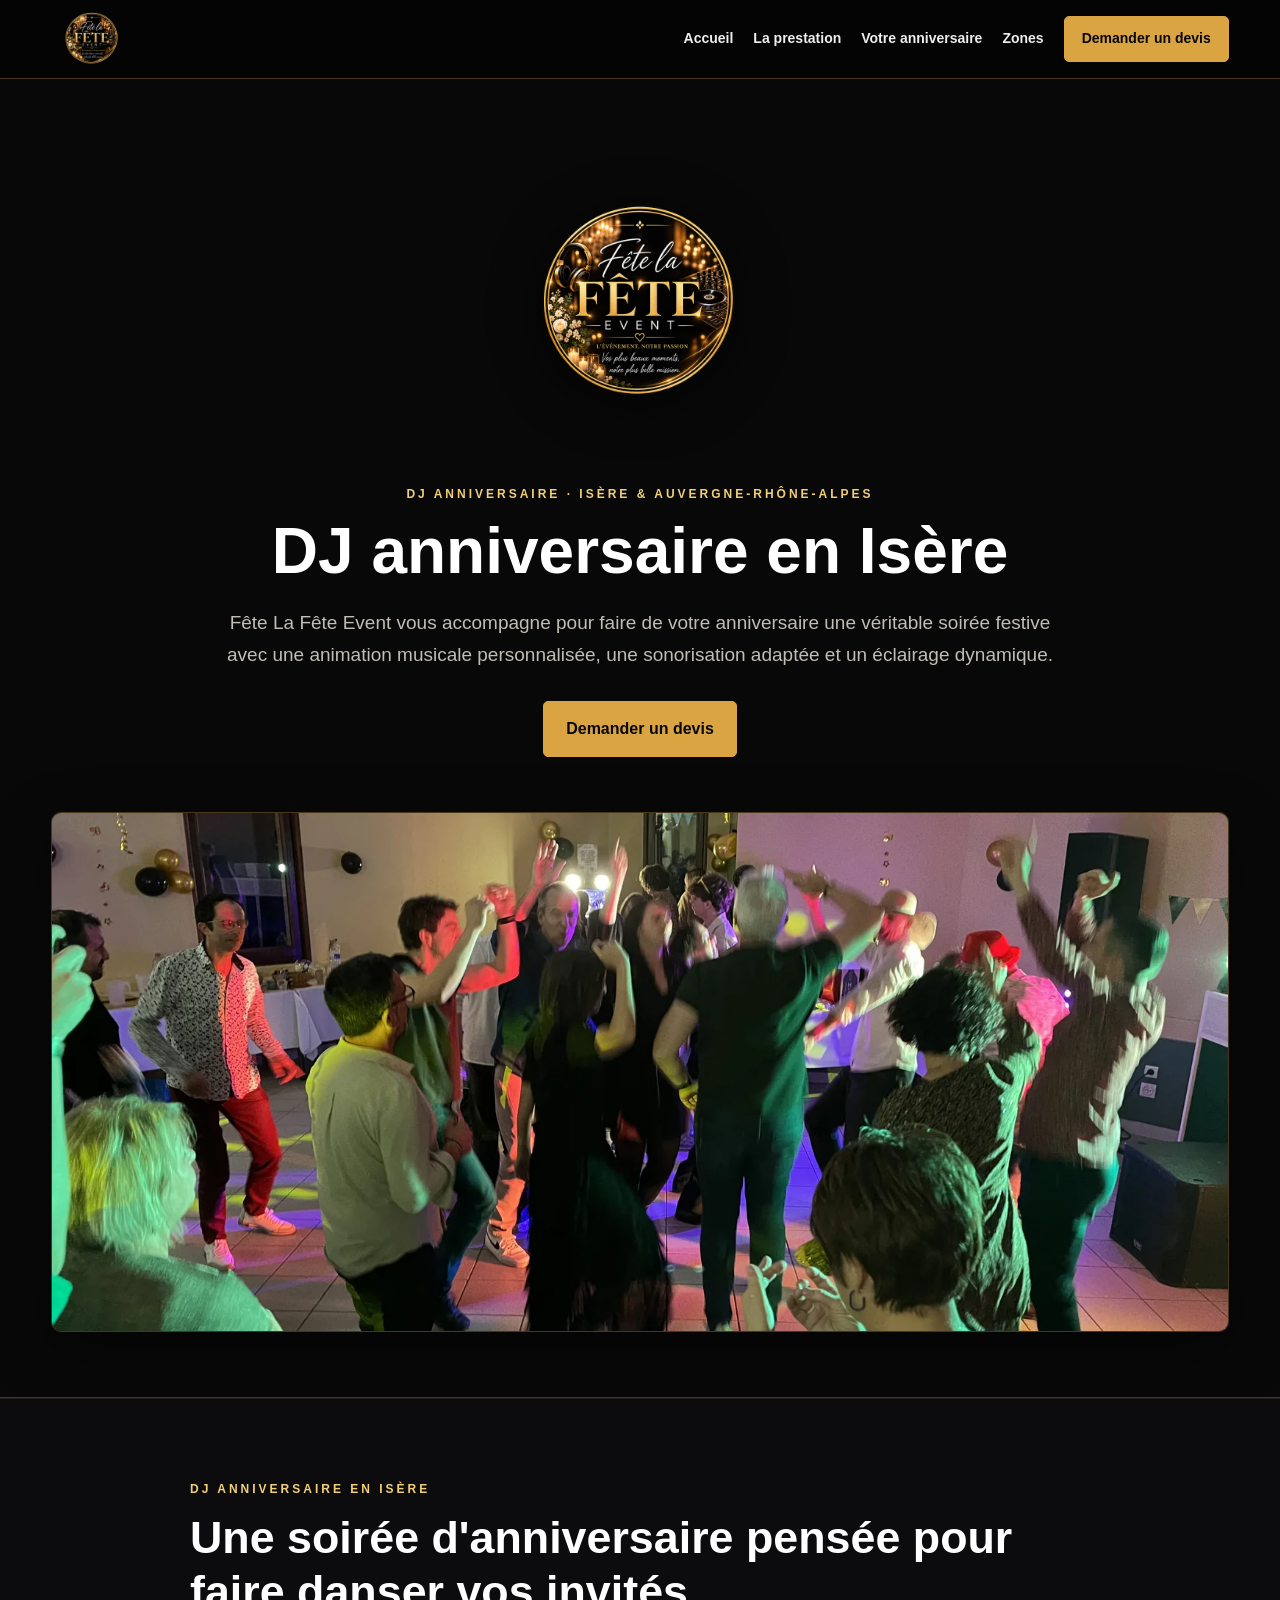
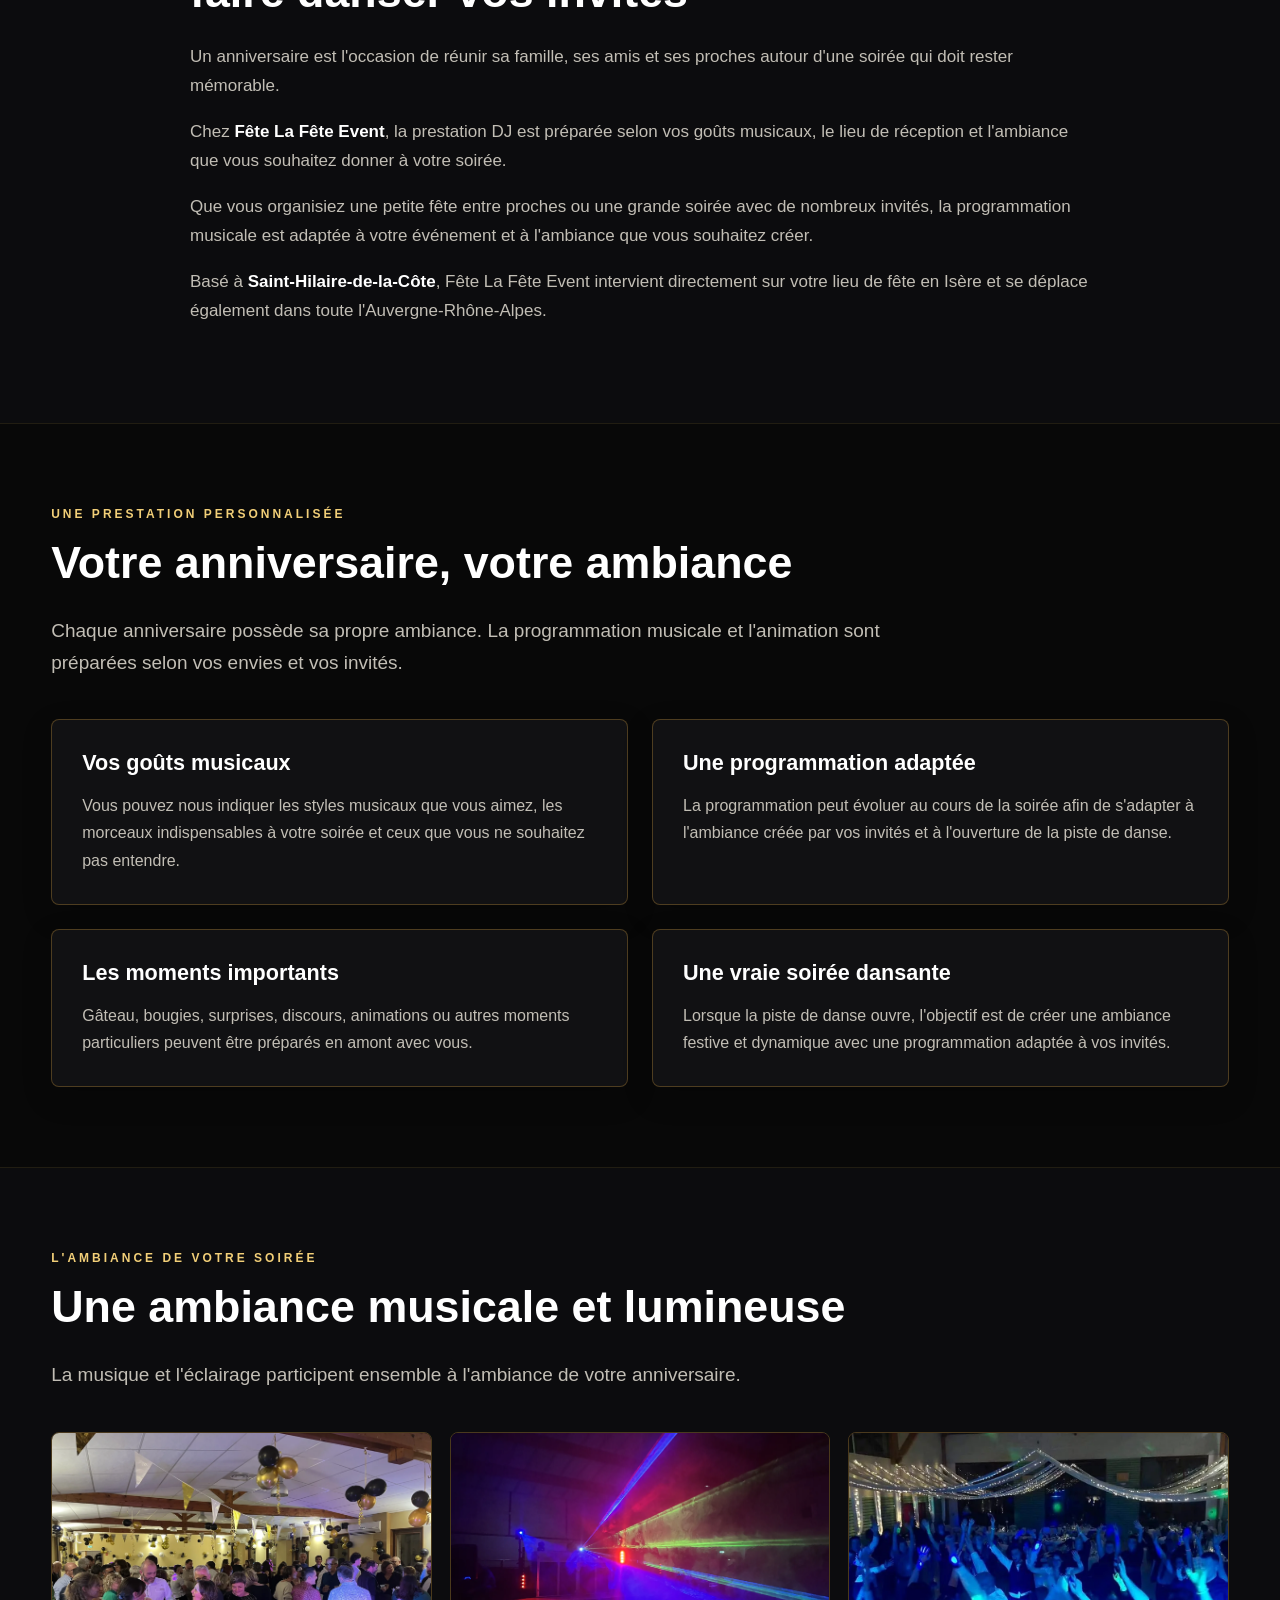
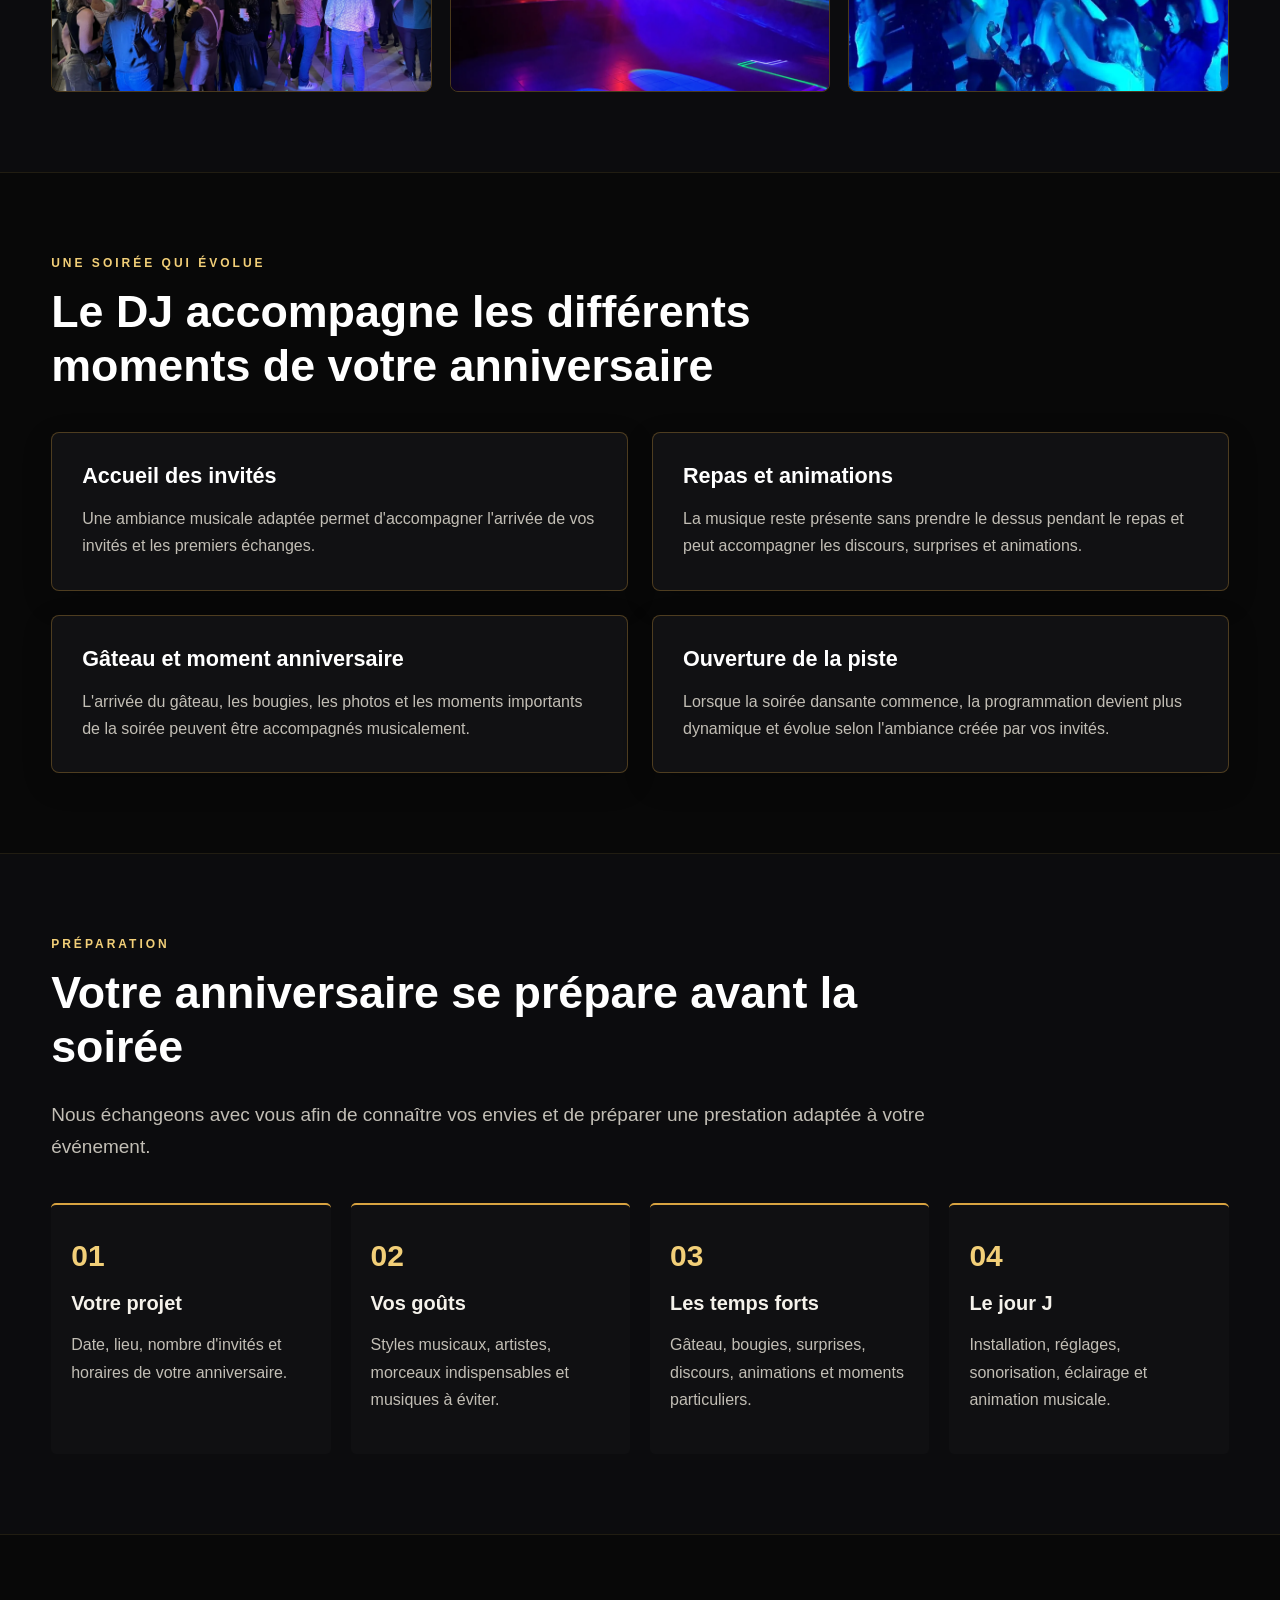
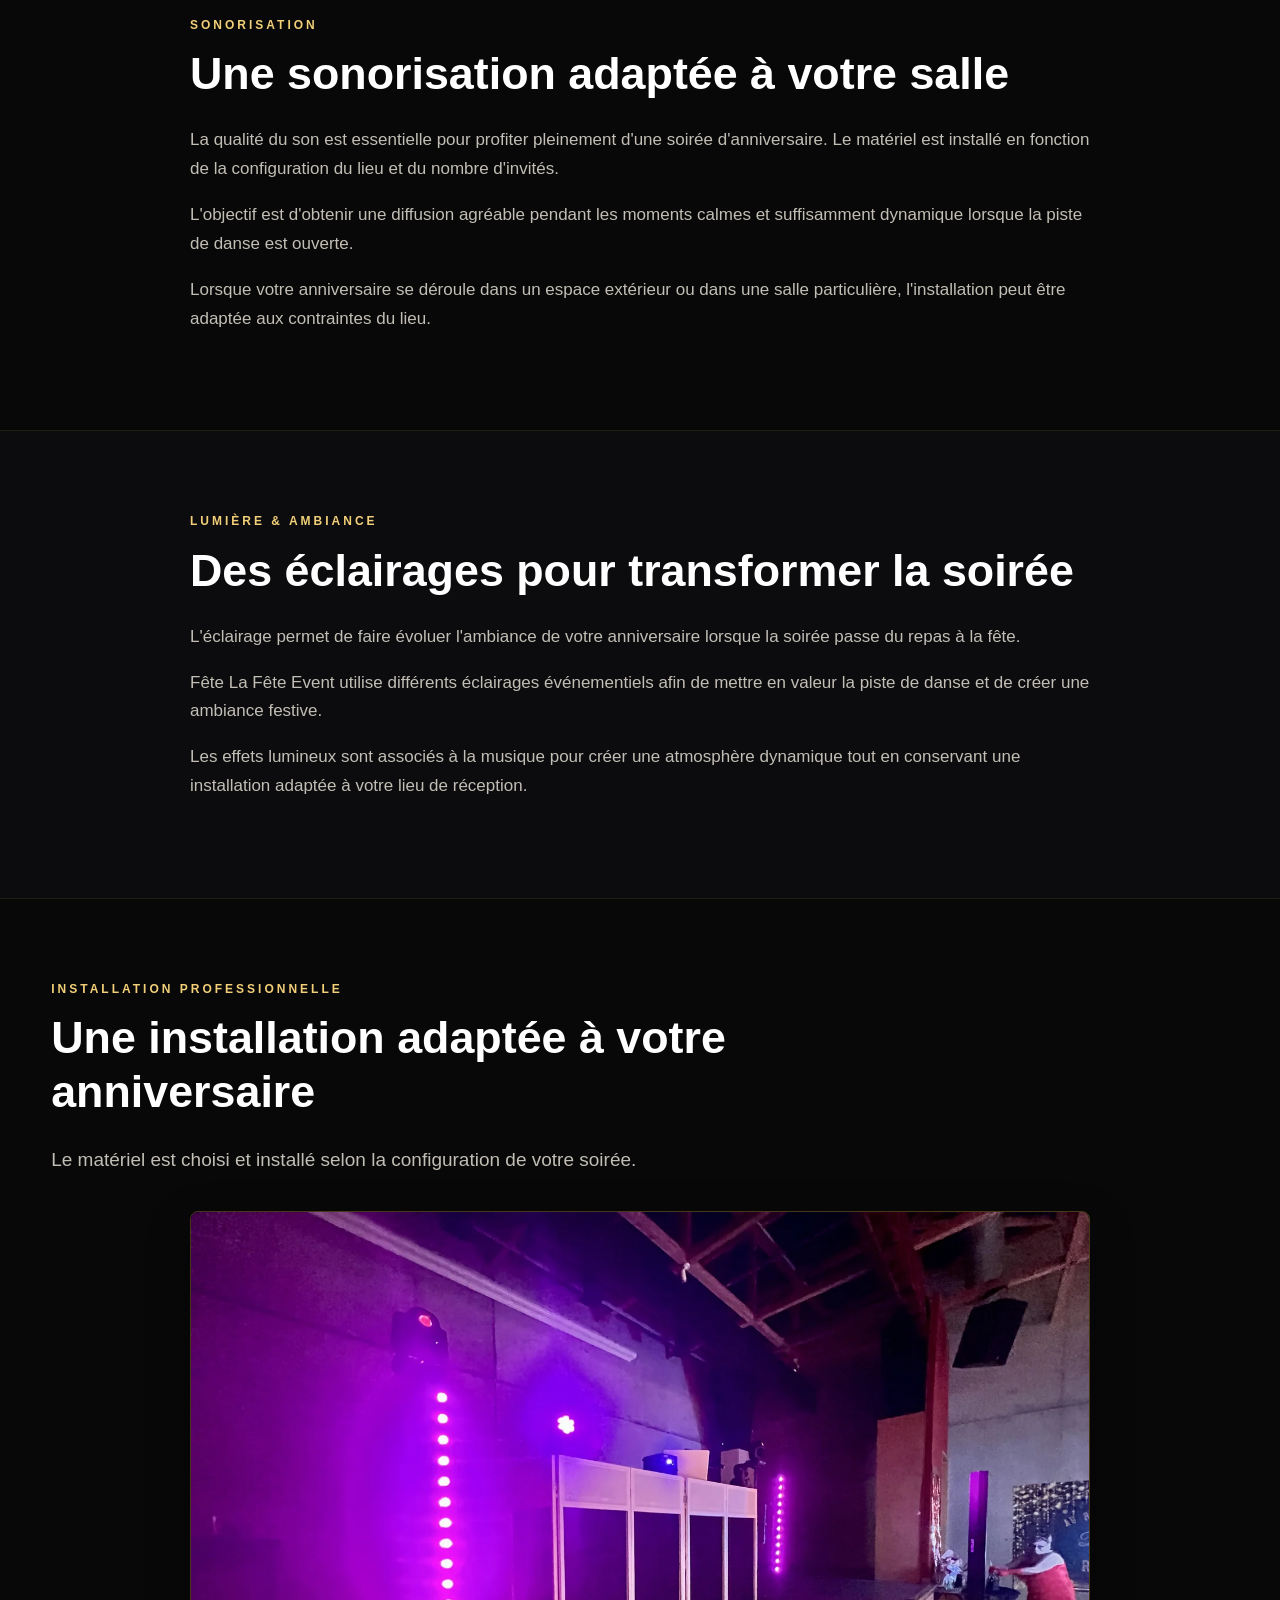
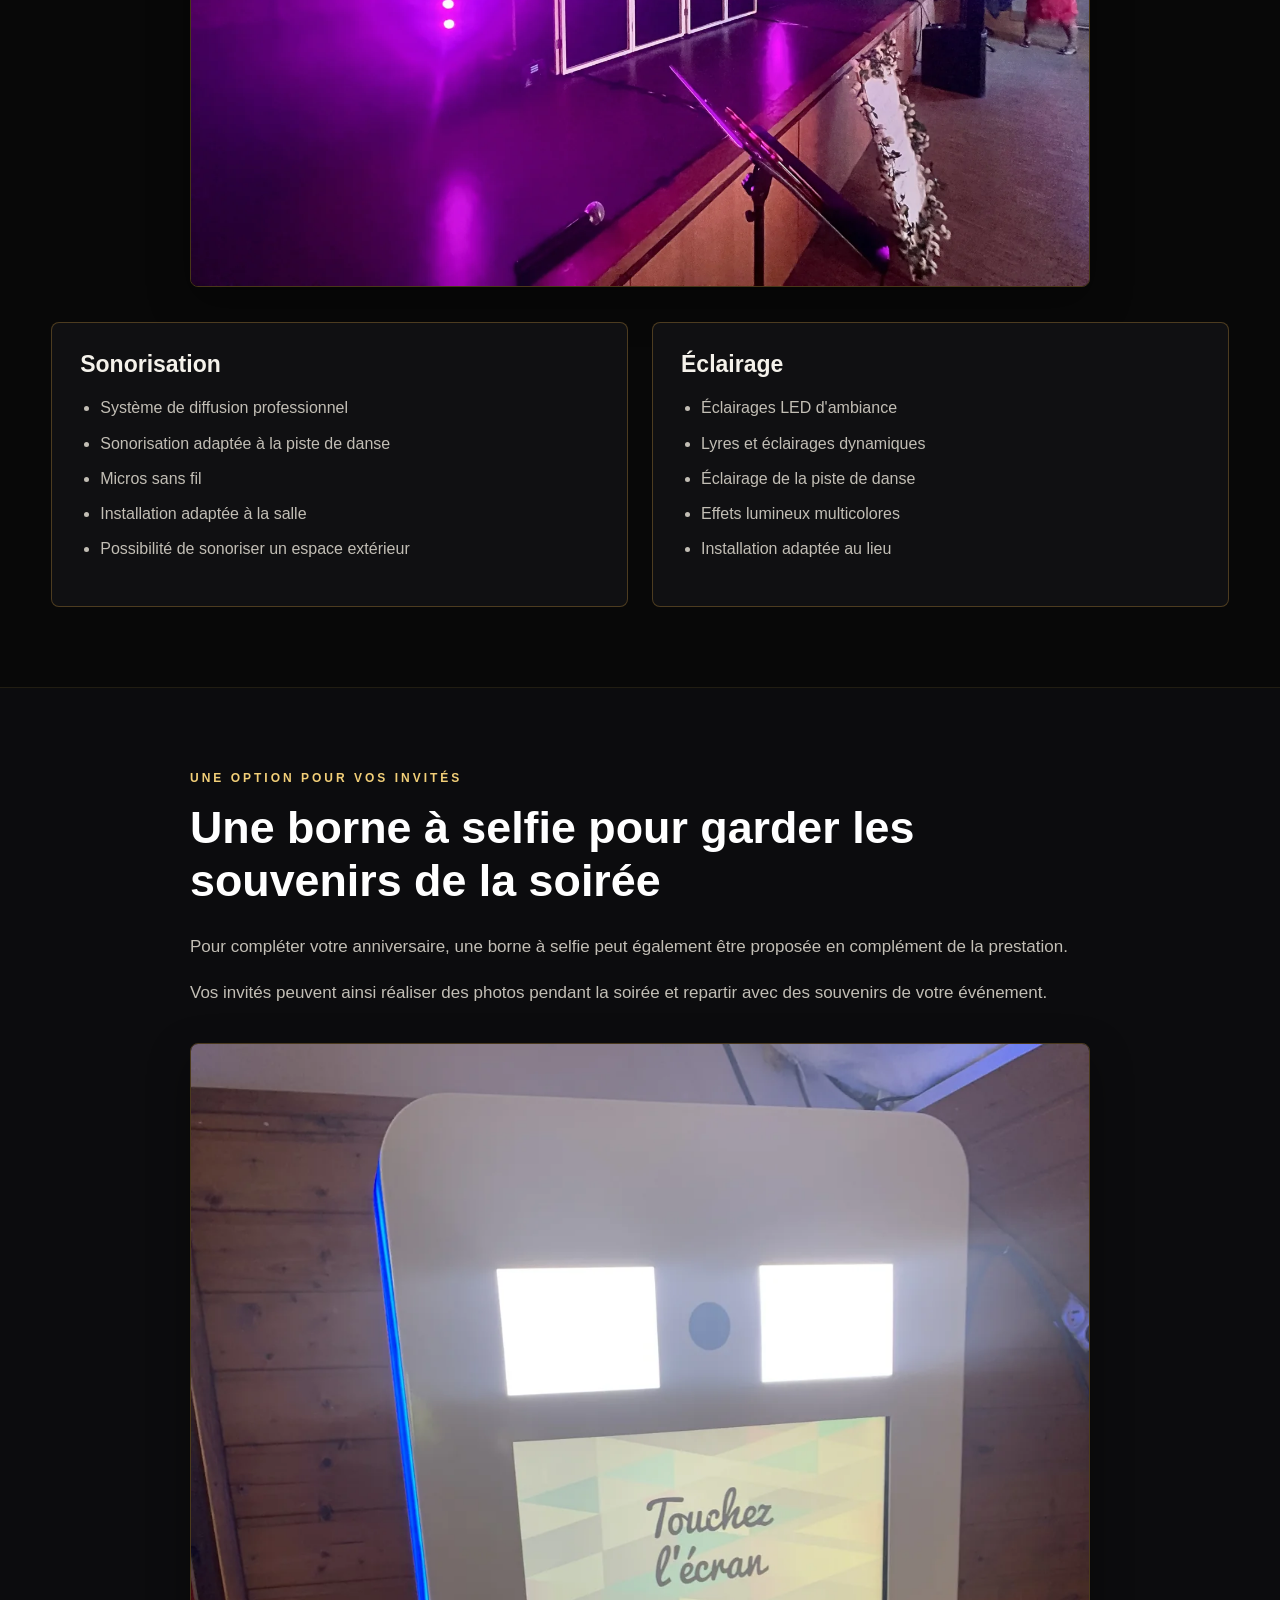
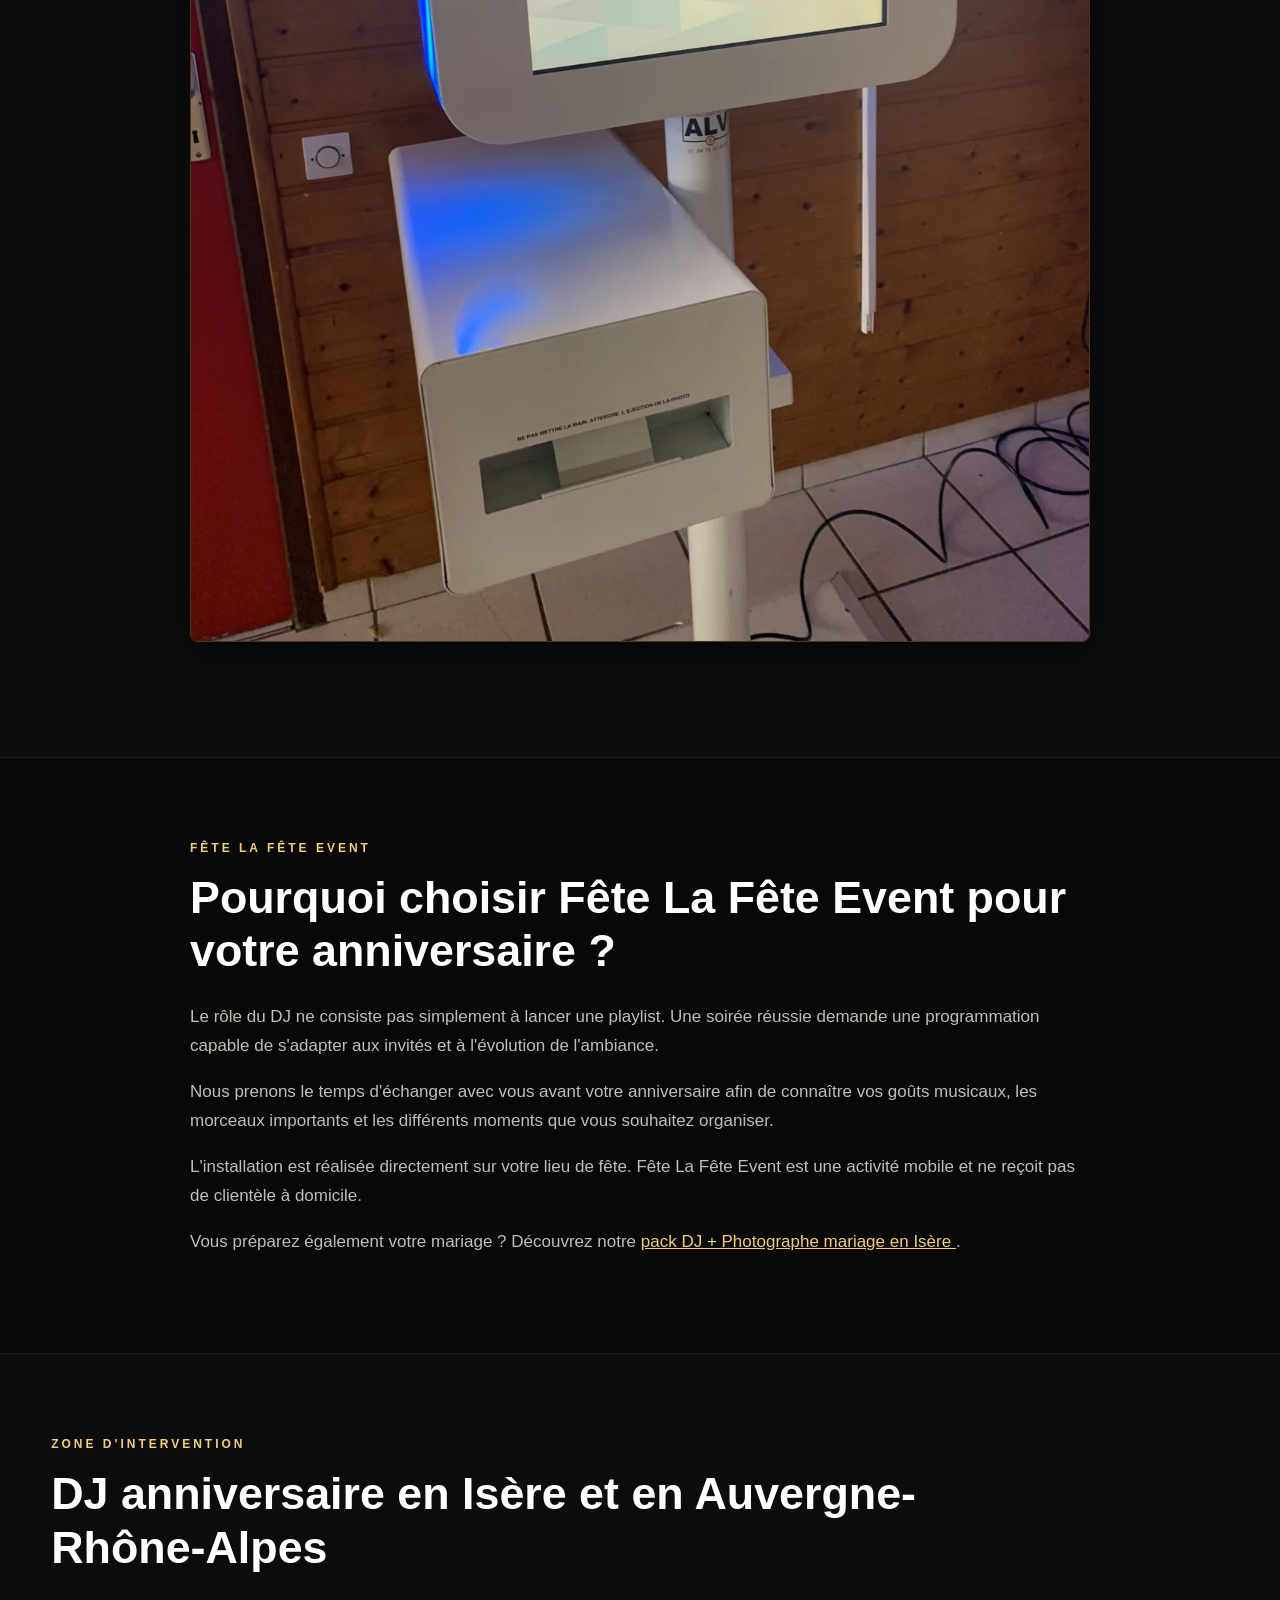
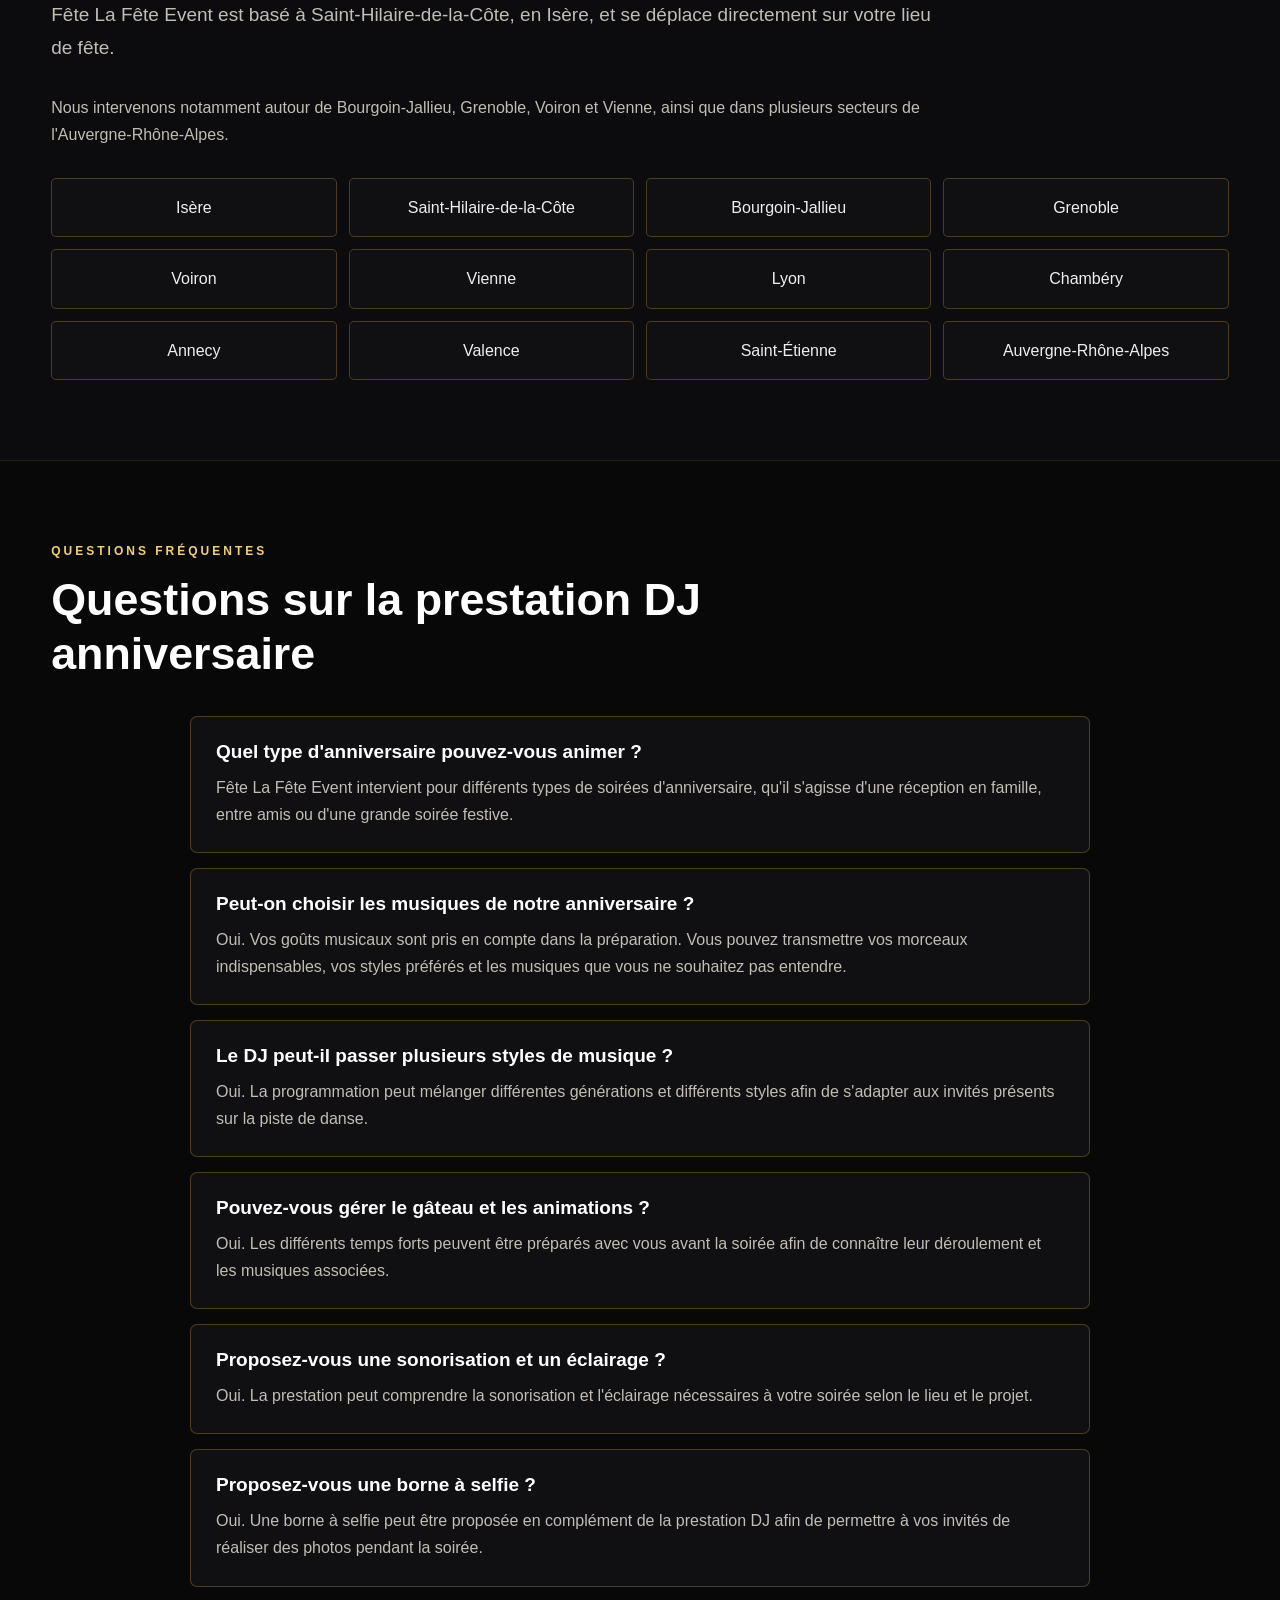
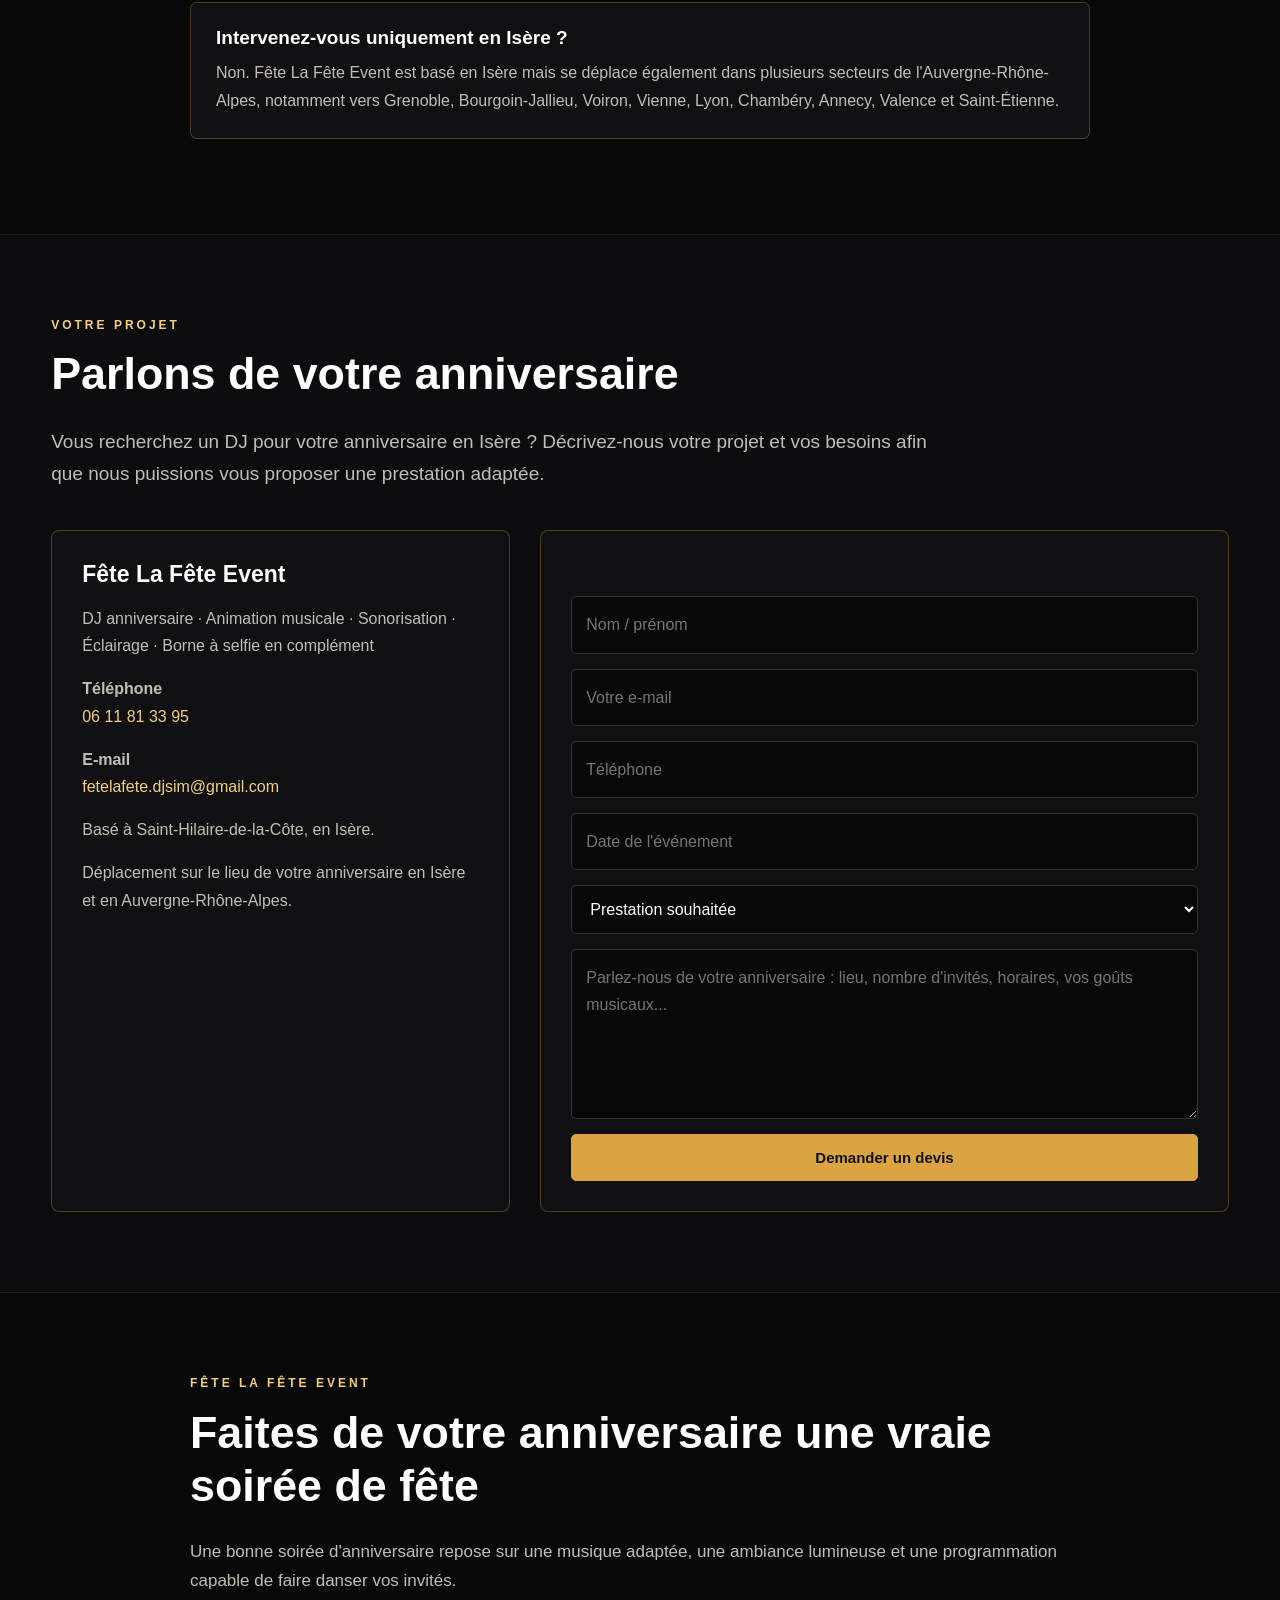
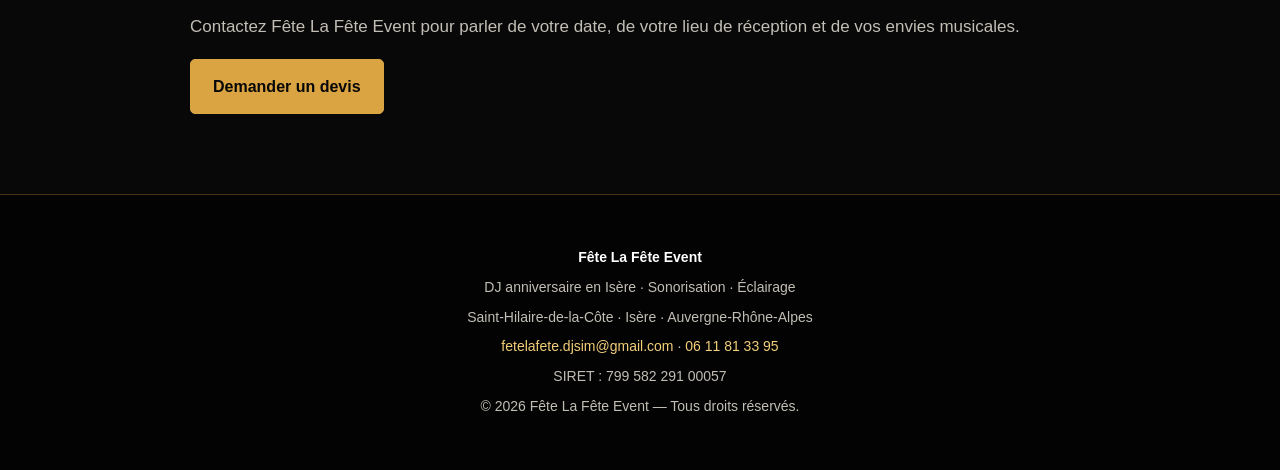
==== commit 2874429e: "Refactor HTML structure and improve formatting" ====
--- a/dj-anniversaire.html
+++ b/dj-anniversaire.html
@@ -41,54 +41,18 @@
     "taxID": "799 582 291 00057",
     "description": "DJ anniversaire en Isère avec animation musicale, sonorisation et éclairage pour les soirées d'anniversaire et événements privés.",
     "areaServed": [
-      {
-        "@type": "AdministrativeArea",
-        "name": "Isère"
-      },
-      {
-        "@type": "AdministrativeArea",
-        "name": "Auvergne-Rhône-Alpes"
-      },
-      {
-        "@type": "City",
-        "name": "Saint-Hilaire-de-la-Côte"
-      },
-      {
-        "@type": "City",
-        "name": "Bourgoin-Jallieu"
-      },
-      {
-        "@type": "City",
-        "name": "Grenoble"
-      },
-      {
-        "@type": "City",
-        "name": "Voiron"
-      },
-      {
-        "@type": "City",
-        "name": "Vienne"
-      },
-      {
-        "@type": "City",
-        "name": "Lyon"
-      },
-      {
-        "@type": "City",
-        "name": "Chambéry"
-      },
-      {
-        "@type": "City",
-        "name": "Annecy"
-      },
-      {
-        "@type": "City",
-        "name": "Valence"
-      },
-      {
-        "@type": "City",
-        "name": "Saint-Étienne"
-      }
+      {"@type": "AdministrativeArea", "name": "Isère"},
+      {"@type": "AdministrativeArea", "name": "Auvergne-Rhône-Alpes"},
+      {"@type": "City", "name": "Saint-Hilaire-de-la-Côte"},
+      {"@type": "City", "name": "Bourgoin-Jallieu"},
+      {"@type": "City", "name": "Grenoble"},
+      {"@type": "City", "name": "Voiron"},
+      {"@type": "City", "name": "Vienne"},
+      {"@type": "City", "name": "Lyon"},
+      {"@type": "City", "name": "Chambéry"},
+      {"@type": "City", "name": "Annecy"},
+      {"@type": "City", "name": "Valence"},
+      {"@type": "City", "name": "Saint-Étienne"}
     ],
     "serviceType": [
       "DJ anniversaire",
@@ -211,9 +175,7 @@
       margin-bottom: 12px;
     }
 
-    h1,
-    h2,
-    h3 {
+    h1, h2, h3 {
       line-height: 1.2;
     }
 
@@ -264,12 +226,11 @@
     .hero {
       padding: 75px 0 65px;
       text-align: center;
-      background:
-        radial-gradient(
-          circle at center,
-          rgba(217,164,65,.09),
-          transparent 55%
-        );
+      background: radial-gradient(
+        circle at center,
+        rgba(217,164,65,.09),
+        transparent 55%
+      );
     }
 
     .hero-logo {
@@ -351,6 +312,19 @@
       object-fit: cover;
       border-radius: 8px;
       border: 1px solid var(--line);
+    }
+
+    .real-photo {
+      margin: 35px auto;
+      max-width: 900px;
+    }
+
+    .real-photo img {
+      width: 100%;
+      height: auto;
+      border-radius: 8px;
+      border: 1px solid var(--line);
+      box-shadow: 0 15px 40px rgba(0,0,0,.35);
     }
 
     .steps {
@@ -581,18 +555,15 @@
 </head>
 
 <body>
+
   <header class="site-header">
     <div class="container header-inner">
-      <a
-        href="/"
-        class="logo-link"
-        aria-label="Fête La Fête Event - Accueil"
-      >
+
+      <a href="/" class="logo-link" aria-label="Fête La Fête Event - Accueil">
         <img
           src="logo-fete-la-fete-event.png"
           alt="Fête La Fête Event"
-          class="logo"
-        >
+          class="logo">
       </a>
 
       <nav>
@@ -602,28 +573,28 @@
         <a href="#zones">Zones</a>
         <a href="#devis" class="cta">Demander un devis</a>
       </nav>
+
     </div>
   </header>
 
   <main>
+
     <section class="hero">
       <div class="container">
+
         <img
           class="hero-logo"
           src="logo-fete-la-fete-event.png"
           alt="Fête La Fête Event - DJ anniversaire en Isère"
           width="190"
           height="190"
-          loading="eager"
-        >
+          loading="eager">
 
         <div class="eyebrow">
           DJ anniversaire · Isère & Auvergne-Rhône-Alpes
         </div>
 
-        <h1>
-          DJ anniversaire en Isère
-        </h1>
+        <h1>DJ anniversaire en Isère</h1>
 
         <p class="hero-text">
           Fête La Fête Event vous accompagne pour faire de votre
@@ -638,16 +609,17 @@
 
         <div class="hero-photo">
           <img
-            src="https://images.pexels.com/photos/29416469/pexels-photo-29416469.jpeg?auto=compress&cs=tinysrgb&w=1800"
-            alt="DJ professionnel et ambiance lumineuse pendant une soirée"
-            loading="eager"
-          >
-        </div>
+            src="photos/animation-dj-anniversaire.webp"
+            alt="Animation DJ anniversaire et ambiance festive Fête La Fête Event"
+            loading="eager">
+        </div>
+
       </div>
     </section>
 
     <section class="section section-alt" id="prestation">
       <div class="container content">
+
         <div class="eyebrow">
           DJ anniversaire en Isère
         </div>
@@ -682,18 +654,18 @@
           en Isère et se déplace également dans toute
           l'Auvergne-Rhône-Alpes.
         </p>
+
       </div>
     </section>
 
     <section class="section" id="anniversaire">
       <div class="container">
+
         <div class="eyebrow">
           Une prestation personnalisée
         </div>
 
-        <h2>
-          Votre anniversaire, votre ambiance
-        </h2>
+        <h2>Votre anniversaire, votre ambiance</h2>
 
         <p class="lead" style="margin-left:0;">
           Chaque anniversaire possède sa propre ambiance.
@@ -702,6 +674,7 @@
         </p>
 
         <div class="cards">
+
           <article class="card">
             <h3>Vos goûts musicaux</h3>
             <p>
@@ -737,19 +710,19 @@
               programmation adaptée à vos invités.
             </p>
           </article>
+
         </div>
       </div>
     </section>
 
     <section class="section section-alt">
       <div class="container">
+
         <div class="eyebrow">
           L'ambiance de votre soirée
         </div>
 
-        <h2>
-          Une ambiance musicale et lumineuse
-        </h2>
+        <h2>Une ambiance musicale et lumineuse</h2>
 
         <p class="lead" style="margin-left:0;">
           La musique et l'éclairage participent ensemble à
@@ -757,29 +730,29 @@
         </p>
 
         <div class="gallery">
+
           <img
-            src="https://images.pexels.com/photos/7180887/pexels-photo-7180887.jpeg?auto=compress&cs=tinysrgb&w=1200"
-            alt="Invités réunis pour une fête d'anniversaire"
-            loading="lazy"
-          >
+            src="photos/ambiance-soiree-privee.webp"
+            alt="Ambiance de soirée privée animée par Fête La Fête Event"
+            loading="lazy">
 
           <img
-            src="https://images.pexels.com/photos/29486087/pexels-photo-29486087.jpeg?auto=compress&cs=tinysrgb&w=1200"
-            alt="Piste de danse éclairée pendant une soirée festive"
-            loading="lazy"
-          >
+            src="photos/effets-laser-piste-de-danse.webp"
+            alt="Effets laser et éclairage de la piste de danse"
+            loading="lazy">
 
           <img
-            src="https://images.pexels.com/photos/27689421/pexels-photo-27689421.jpeg?auto=compress&cs=tinysrgb&w=1200"
-            alt="Invités dansant pendant une fête"
-            loading="lazy"
-          >
+            src="photos/ambiance-dj-piste-de-danse.webp"
+            alt="Ambiance DJ et piste de danse pendant une soirée festive"
+            loading="lazy">
+
         </div>
       </div>
     </section>
 
     <section class="section">
       <div class="container">
+
         <div class="eyebrow">
           Une soirée qui évolue
         </div>
@@ -789,6 +762,7 @@
         </h2>
 
         <div class="cards">
+
           <article class="card">
             <h3>Accueil des invités</h3>
             <p>
@@ -823,19 +797,17 @@
               créée par vos invités.
             </p>
           </article>
+
         </div>
       </div>
     </section>
 
     <section class="section section-alt">
       <div class="container">
-        <div class="eyebrow">
-          Préparation
-        </div>
-
-        <h2>
-          Votre anniversaire se prépare avant la soirée
-        </h2>
+
+        <div class="eyebrow">Préparation</div>
+
+        <h2>Votre anniversaire se prépare avant la soirée</h2>
 
         <p class="lead" style="margin-left:0;">
           Nous échangeons avec vous afin de connaître vos envies
@@ -843,6 +815,7 @@
         </p>
 
         <div class="steps">
+
           <article class="step">
             <div class="step-number">01</div>
             <h3>Votre projet</h3>
@@ -878,19 +851,17 @@
               et animation musicale.
             </p>
           </article>
+
         </div>
       </div>
     </section>
 
     <section class="section">
       <div class="container content">
-        <div class="eyebrow">
-          Sonorisation
-        </div>
-
-        <h2>
-          Une sonorisation adaptée à votre salle
-        </h2>
+
+        <div class="eyebrow">Sonorisation</div>
+
+        <h2>Une sonorisation adaptée à votre salle</h2>
 
         <p>
           La qualité du son est essentielle pour profiter
@@ -910,18 +881,16 @@
           extérieur ou dans une salle particulière, l'installation
           peut être adaptée aux contraintes du lieu.
         </p>
+
       </div>
     </section>
 
     <section class="section section-alt">
       <div class="container content">
-        <div class="eyebrow">
-          Lumière & ambiance
-        </div>
-
-        <h2>
-          Des éclairages pour transformer la soirée
-        </h2>
+
+        <div class="eyebrow">Lumière & ambiance</div>
+
+        <h2>Des éclairages pour transformer la soirée</h2>
 
         <p>
           L'éclairage permet de faire évoluer l'ambiance de votre
@@ -939,25 +908,33 @@
           créer une atmosphère dynamique tout en conservant une
           installation adaptée à votre lieu de réception.
         </p>
+
       </div>
     </section>
 
     <section class="section">
       <div class="container">
+
         <div class="eyebrow">
           Installation professionnelle
         </div>
 
-        <h2>
-          Une installation adaptée à votre anniversaire
-        </h2>
+        <h2>Une installation adaptée à votre anniversaire</h2>
 
         <p class="lead" style="margin-left:0;">
           Le matériel est choisi et installé selon la configuration
           de votre soirée.
         </p>
 
+        <div class="real-photo">
+          <img
+            src="photos/materiel-dj-eclairage-violet.webp"
+            alt="Matériel DJ professionnel et éclairage violet de Fête La Fête Event"
+            loading="lazy">
+        </div>
+
         <div class="equipment">
+
           <div class="equipment-box">
             <h3>Sonorisation</h3>
             <ul>
@@ -979,12 +956,14 @@
               <li>Installation adaptée au lieu</li>
             </ul>
           </div>
+
         </div>
       </div>
     </section>
 
     <section class="section section-alt">
       <div class="container content">
+
         <div class="eyebrow">
           Une option pour vos invités
         </div>
@@ -1004,14 +983,21 @@
           la soirée et repartir avec des souvenirs de votre
           événement.
         </p>
+
+        <div class="real-photo">
+          <img
+            src="photos/borne-selfie-evenement.webp"
+            alt="Borne à selfie Fête La Fête Event pour anniversaire et soirée privée"
+            loading="lazy">
+        </div>
+
       </div>
     </section>
 
     <section class="section">
       <div class="container content">
-        <div class="eyebrow">
-          Fête La Fête Event
-        </div>
+
+        <div class="eyebrow">Fête La Fête Event</div>
 
         <h2>
           Pourquoi choisir Fête La Fête Event pour votre anniversaire ?
@@ -1043,14 +1029,14 @@
             pack DJ + Photographe mariage en Isère
           </a>.
         </p>
+
       </div>
     </section>
 
     <section class="section section-alt" id="zones">
       <div class="container">
-        <div class="eyebrow">
-          Zone d'intervention
-        </div>
+
+        <div class="eyebrow">Zone d'intervention</div>
 
         <h2>
           DJ anniversaire en Isère et en Auvergne-Rhône-Alpes
@@ -1081,20 +1067,19 @@
           <div class="zone">Saint-Étienne</div>
           <div class="zone">Auvergne-Rhône-Alpes</div>
         </div>
+
       </div>
     </section>
 
     <section class="section">
       <div class="container">
-        <div class="eyebrow">
-          Questions fréquentes
-        </div>
-
-        <h2>
-          Questions sur la prestation DJ anniversaire
-        </h2>
+
+        <div class="eyebrow">Questions fréquentes</div>
+
+        <h2>Questions sur la prestation DJ anniversaire</h2>
 
         <div class="faq">
+
           <article class="faq-item">
             <h3>Quel type d'anniversaire pouvez-vous animer ?</h3>
             <p>
@@ -1161,19 +1146,17 @@
               Annecy, Valence et Saint-Étienne.
             </p>
           </article>
+
         </div>
       </div>
     </section>
 
     <section class="section section-alt" id="devis">
       <div class="container">
-        <div class="eyebrow">
-          Votre projet
-        </div>
-
-        <h2>
-          Parlons de votre anniversaire
-        </h2>
+
+        <div class="eyebrow">Votre projet</div>
+
+        <h2>Parlons de votre anniversaire</h2>
 
         <p class="lead" style="margin-left:0;">
           Vous recherchez un DJ pour votre anniversaire en Isère ?
@@ -1182,7 +1165,9 @@
         </p>
 
         <div class="contact-grid">
+
           <div class="contact-box">
+
             <h3>Fête La Fête Event</h3>
 
             <p>
@@ -1215,40 +1200,37 @@
               Déplacement sur le lieu de votre anniversaire
               en Isère et en Auvergne-Rhône-Alpes.
             </p>
+
           </div>
 
           <div class="form-box">
-            <form
-              action="https://formspree.io/f/xoeagnag"
-              method="POST"
-            >
+
+            <form action="https://formspree.io/f/xoeagnag" method="POST">
+
               <input
                 type="text"
                 name="nom"
                 placeholder="Nom / prénom"
-                required
-              >
+                required>
 
               <input
                 type="email"
                 name="email"
                 placeholder="Votre e-mail"
-                required
-              >
+                required>
 
               <input
                 type="tel"
                 name="telephone"
-                placeholder="Téléphone"
-              >
+                placeholder="Téléphone">
 
               <input
                 type="text"
                 name="date"
-                placeholder="Date de l'événement"
-              >
+                placeholder="Date de l'événement">
 
               <select name="prestation">
+
                 <option value="">
                   Prestation souhaitée
                 </option>
@@ -1268,6 +1250,7 @@
                 <option value="Autre demande">
                   Autre demande
                 </option>
+
               </select>
 
               <textarea
@@ -1278,7 +1261,9 @@
               <button type="submit">
                 Demander un devis
               </button>
+
             </form>
+
           </div>
         </div>
       </div>
@@ -1286,9 +1271,8 @@
 
     <section class="section">
       <div class="container content">
-        <div class="eyebrow">
-          Fête La Fête Event
-        </div>
+
+        <div class="eyebrow">Fête La Fête Event</div>
 
         <h2>
           Faites de votre anniversaire une vraie soirée de fête
@@ -1308,12 +1292,15 @@
         <a href="#devis" class="cta">
           Demander un devis
         </a>
-      </div>
-    </section>
+
+      </div>
+    </section>
+
   </main>
 
   <footer class="site-footer">
     <div class="container">
+
       <p>
         <strong>Fête La Fête Event</strong>
       </p>
@@ -1323,8 +1310,7 @@
       </p>
 
       <p>
-        Saint-Hilaire-de-la-Côte · Isère ·
-        Auvergne-Rhône-Alpes
+        Saint-Hilaire-de-la-Côte · Isère · Auvergne-Rhône-Alpes
       </p>
 
       <p>
@@ -1344,7 +1330,9 @@
       <p>
         © 2026 Fête La Fête Event — Tous droits réservés.
       </p>
+
     </div>
   </footer>
+
 </body>
 </html>
